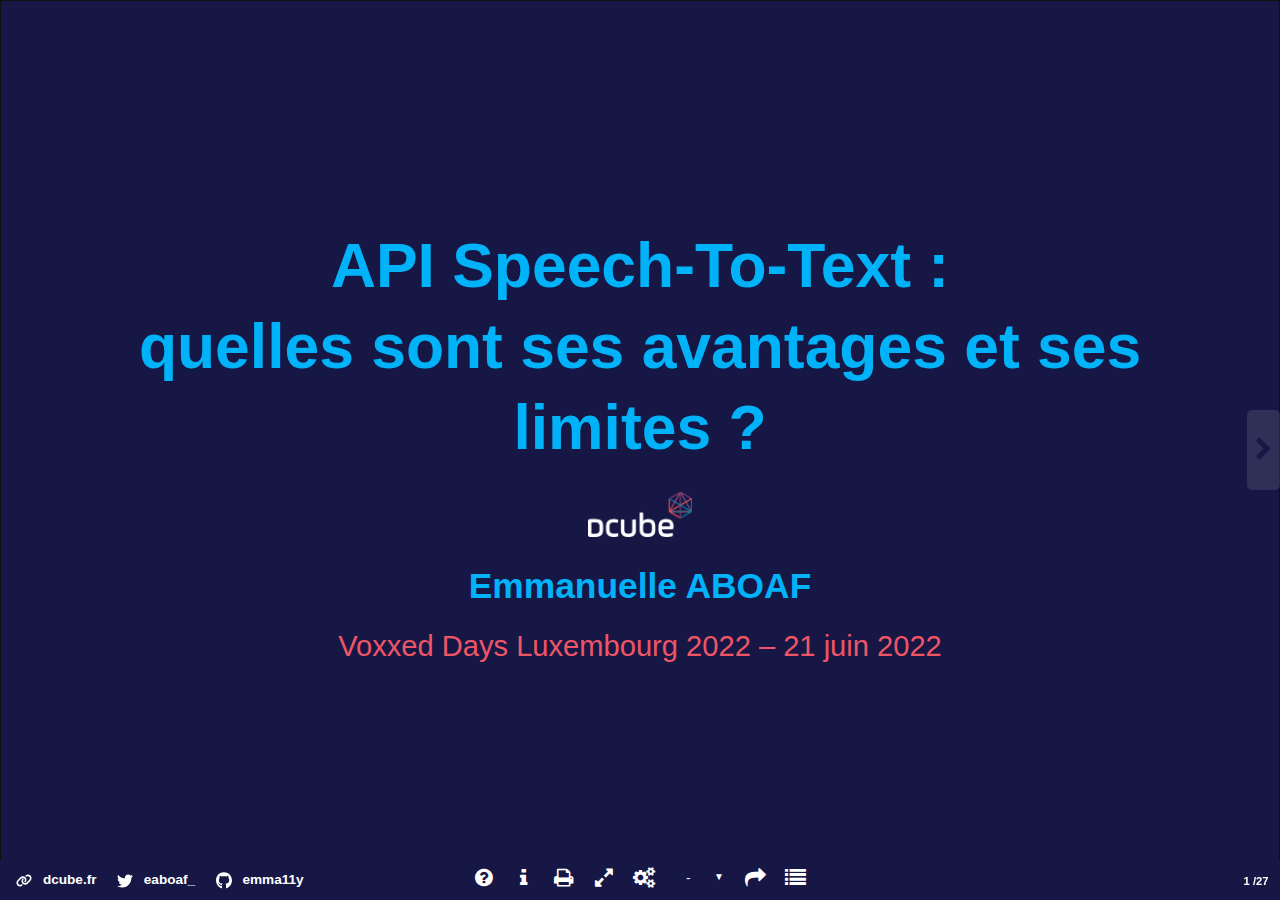
==== index.html @ 9f8c9cbc "lien des slides" ====
﻿<!DOCTYPE html>
<html lang="fr">
  <head>
    <title>
      API Speech-To-Text : quelles sont ses avantages et ses limites ?
    </title>
    <meta charset="utf-8" />
    <meta name="robots" content="index, nofollow" />
    <meta name="viewport" content="width=device-width, initial-scale=1.0" />
    <!--[if (IEMobile)]><meta http-equiv="cleartype" content="on" /><![endif]-->
    <meta name="pinterest" content="nopin" />
    <meta name="description" content="" />

    <!-- JavaScript -->
    <script src="js/Hammer.js"></script>
    <script src="js/AccessReader.js"></script>
    <script src="lang/lang_fr.js"></script>
    <script src="js/screenfull.js"></script>
    <script src="highlight/highlight.pack.js"></script>
    <script>
      hljs.initHighlightingOnLoad();
    </script>

    <!-- CSS AccessSlide par défaut -->
    <link
      rel="stylesheet"
      href="css/style.min.css"
      type="text/css"
      media="screen"
    />

    <!-- CSS du thème -->
    <link
      rel="stylesheet"
      id="currentCSS"
      href="css/theme-dcube.min.css"
      type="text/css"
      media="all"
    />

    <!-- CSS du script Highlight -->
    <link
      rel="stylesheet"
      href="highlight/styles/tomorrow-night-eighties.css"
      type="text/css"
      media="all"
    />

    <!-- CSS print -->
    <link
      rel="stylesheet"
      href="css/print.min.css"
      type="text/css"
      media="print"
    />

    <!-- Favicons -->
    <link rel="icon" type="image/png" sizes="32x32" href="favicon-32x32.png" />
    <link rel="icon" type="image/png" sizes="16x16" href="favicon-16x16.png" />

    <!-- Opengraph / Twitter cards -->
    <meta
      property="og:title"
      content="API Speech-To-Text : quelles sont ses avantages et ses limites ? – Support de présentation - DCube"
    />
    <meta property="og:locale" content="fr_FR" />
    <meta property="og:type" content="website" />
    <meta
      property="og:description"
      content="On utilise de plus en temps d'outils automatiques pour dicter ses notes, écrire ses messages, transcrire des podcasts, sous-titrer des vidéos ou afficher en temps-réel les sous-titres pendant les réunions et conférences. Pourquoi la transcription automatique, venant des APIs Speech-To-Text, est efficace pour certaines personnes ou situations ? Pourquoi elle ne l'est pas pour d'autres ? Pourquoi nous ne sommes pas égaux face au Speech-To-Text ?"
    />
    <meta
      property="og:url"
      content="https://emma11y.github.io/speech-to-text-conference"
    />
    <meta property="og:site_name" content="dcube" />
    <meta property="article:tag" content="accessibilité" />
    <meta property="article:tag" content="a11y" />
    <meta property="article:tag" content="speech-to-text" />
    <meta property="article:tag" content="ia" />
    <meta property="article:tag" content="intelligence artificielle" />
    <meta property="article:tag" content="speech recognition" />
    <meta
      property="og:image"
      content="https://emma11y.github.io/speech-to-text-conference/cover.png"
    />
    <meta
      property="og:image:secure_url"
      content="https://emma11y.github.io/speech-to-text-conference/cover.png"
    />
    <meta property="og:image:width" content="1350" />
    <meta property="og:image:height" content="675" />
    <meta
      name="twitter:title"
      content="API Speech-To-Text : quelles sont ses avantages et ses limites ? – Support de présentation -  DCube"
    />
    <meta name="twitter:card" content="summary_large_image" />
    <meta
      name="twitter:description"
      content="On utilise de plus en temps d'outils automatiques pour dicter ses notes, écrire ses messages, transcrire des podcasts, sous-titrer des vidéos ou afficher en temps-réel les sous-titres pendant les réunions et conférences. Pourquoi la transcription automatique, venant des APIs Speech-To-Text, est efficace pour certaines personnes ou situations ? Pourquoi elle ne l'est pas pour d'autres ? Pourquoi nous ne sommes pas égaux face au Speech-To-Text ?"
    />
    <meta name="twitter:site" content="@eaboaf_" />
    <meta
      name="twitter:image"
      content="https://emma11y.github.io/speech-to-text-conference/cover.png"
    />
    <meta name="twitter:creator" content="@eaboaf_" />
  </head>
  <body>
    <div id="load">
      <img src="img_slide/load.gif" alt="Chargement en cours" />
    </div>
    <div id="screen" class="modeplan" data-effect="Eno">
      <div id="wrapper">
        <a href="#main" id="skip-link">Contenu</a>
        <div id="prev-next"></div>
        <div id="volet"></div>

        <header id="banner" role="banner" class="main-header clearfix">
          <a
            href="https://dcube.fr/"
            target="_blank"
            title="Consulter le site de dcube - nouvelle fenêtre"
            class="main-logo"
          >
            <img
              src="img_slide/dcube/logo_dcube_bleu.png"
              id="logo"
              role="img"
              alt=""
            />
          </a>
        </header>

        <nav
          role="navigation"
          aria-label="sommaire"
          id="sommaire"
          class="tool-block tool-block-summary"
          tabindex="-1"
        ></nav>
        <nav role="navigation" id="breadcrumb" class="breadcrumb"></nav>

        <main role="main" id="main" class="dcube-main dcube-edito">
          <!-- COUVERTURE CONFÉRENCE	 -->
          <section
            class="slide dcube-page-full dcube-bgcolor-c4a dcube-couv dcube-couv-start"
          >
            <div class="inside dcube-align-center center">
              <div class="dcube-block">
                <h1 class="dcube-couv_title dcube-couv_title-maxi">
                  <span class="dcube-item-block dcube-text-reinit"
                    >API Speech-To-Text :
                  </span>
                  <span class="sr"> </span>
                  <span class="dcube-item-block dcube-text-reinit"
                    >quelles sont ses avantages et ses limites ?
                  </span>
                </h1>
                <p class="logo dcube-sep">
                  <img
                    class="dcube-icon dcube-icon-couv"
                    src="img_slide/dcube/logo_dcube_blanc.png"
                    id="logo"
                    role="img"
                    alt="Logo de dcube"
                    width="58"
                    height="43"
                  />
                </p>
                <p class="dcube-couv_subtitle">Emmanuelle ABOAF</p>
                <p class="dcube-couv_details dcube-color-c5">
                  Voxxed Days Luxembourg 2022 – 21 juin 2022
                </p>
              </div>
            </div>
          </section>

          <section class="slide dcube-page-full dcube-bgcolor-c2">
            <div class="inside dcube-align-center center">
              <div class="dcube-block">
                <div class="grid">
                  <h2 class="titre dcube-subtitle dcube-subtitle-dry">
                    Ma présentation version speech-to-text
                  </h2>
                </div>

                <p class="dcube-quote">
                  bonjour je m'appelle emmanuel et je suis développeuse chez des
                  hub des robes et un et binet de haïti spécialisée dans le
                  développement le lahoud n'y a l'abbaye et la data mes sacs
                  préférés sont ces sharp dunet et anular le bail gens entrent
                  régulièrement et t'as un problème de time à haute je
                  m'intéresse également aux aspects de l'intelligence
                  artificielle notamment le speech tout texte thème on va
                  aborder aujourd'hui étant sourde je lutte jour pour la
                  cessibilité dans mon monde idéal tout doit être accessible
                  aussi bien dans la vraie vie et dans le web
                </p>
                <div class="toggle-gp-article toggle-gp dcube-toggle-box">
                  <button
                    class="dcube-btn dcube-btn-toggle"
                    aria-expanded="false"
                    aria-controls="transcription-1"
                  >
                    Ce qui doit être normalement transcrit
                  </button>
                  <div
                    id="transcription-1"
                    class="content-to-toggle is-hidden dcube-text-small center"
                  >
                    <p>
                      Bonjour, je m'appelle Emmanuelle et je suis développeuse
                      chez Dcube. Dcube est un cabinet de conseil IT spécialisé
                      dans le développement, le cloud, l'IA, la BI et la data.
                      Mes stacks préférés sont C# .NET et Angular. Le bug que je
                      rencontre régulièrement est un problème de timeout. Je
                      m'intéresse également aux aspects de l'intelligence
                      artificielle notamment le Speech-To-Text, thème qu'on va
                      aborder aujourd'hui. Etant sourde, je lutte chaque jour
                      pour l'accessiblité. Dans mon monde idéal, tout doit
                      accessible aussi bien dans la vraie vie que dans le Web.
                    </p>
                  </div>
                </div>
              </div>
            </div>
          </section>

          <section class="slide dcube-page-full dcube-bgcolor-c4a">
            <div class="inside dcube-align-center center">
              <div class="dcube-block">
                <h2 class="dcube-title-chapter dcube-title-chapter-comfy">
                  <span class="dcube-text-reinit dcube-item-block"
                    >Mon expérience</span
                  >
                  <span class="sr"> </span>
                </h2>
              </div>
            </div>
          </section>

          <section class="slide dcube-page-full dcube-bgcolor-c4a">
            <div class="inside dcube-align-center center">
              <div class="dcube-block">
                <h2 class="dcube-title-chapter dcube-title-chapter-comfy">
                  <span class="dcube-text-reinit dcube-item-block"
                    >Un peu de technique</span
                  >
                  <span class="sr"> </span>
                </h2>
              </div>
            </div>
          </section>

          <section class="slide dcube-page-full dcube-bgcolor-c4a">
            <div class="inside dcube-align-center center">
              <div class="dcube-block">
                <h2 class="dcube-title-chapter dcube-title-chapter-comfy">
                  <span class="dcube-text-reinit dcube-item-block">Démos</span>
                  <span class="sr"> </span>
                </h2>
              </div>
            </div>
          </section>

          <section class="slide dcube-page-full dcube-bg-color-c2">
            <div class="inside">
              <div class="dcube-block dcube-demo">
                <h3
                  class="titre dcube-subtitle dcube-subtitle-dry dcube-margin-b0"
                >
                  Démo 1 : Samuel
                </h3>

                <div class="dcube-video">
                  <video controls>
                    <source src="videos/Samuel - RGAA.mp4" type="video/mp4" />

                    Sorry, your browser doesn't support embedded videos.
                  </video>
                </div>
                <div
                  class="toggle-gp-article toggle-gp dcube-toggle-box center dcube-margin-b3"
                >
                  <button
                    class="dcube-btn dcube-btn-toggle"
                    aria-expanded="false"
                    aria-controls="transcription-video-1"
                  >
                    Transcription de la vidéo de Samuel
                  </button>
                  <div
                    id="transcription-video-1"
                    class="content-to-toggle is-hidden dcube-text-small"
                  >
                    <div
                      class="dcube-block dcube-transcription center dcube-margin-b1"
                    >
                      <h4 class="center">Texte à vocaliser</h4>
                      <p>
                        Les services publics numériques et certains services
                        privés ont l'obligation d'être accessibles de façon
                        équivalente à tout citoyen, qu'il soit ou non en
                        situation de handicap (visuel, auditif, moteur, trouble
                        dys...). Un service numérique accessible est plus facile
                        à utiliser pour les personnes handicapées et de
                        meilleure qualité pour tous. Pour faciliter la mise en
                        œuvre de l'accessibilité numérique, la DINUM édite
                        depuis 2009 le référentiel général d'amélioration de
                        l'accessibilité – RGAA, créé pour mettre en œuvre
                        l'article 47 de la loi handicap de 2005 et son décret
                        d'application actualisé en 2019. Il fait régulièrement
                        l'objet de nouvelles versions et mises à jour pour
                        s'adapter aux évolutions du Web mais aussi aux
                        changements de normes et réglementations.
                      </p>
                    </div>
                    <div class="dcube-transcription-cols">
                      <div class="dcube-transcription-col">
                        <h4>Deepgram</h4>
                        <p>
                          Les services publics
                          <span class="error">numérique</span> et certains
                          services privées ont l'obligation d'être
                          <span class="error">accessible</span> de façon
                          équivalente à tout citoyen
                          <span class="error">qu'elle</span> soit ou non en
                          situation de handicap visuel auditif moteur
                          <span class="error">troubles</span
                          ><span class="error"> 10</span> etc un service
                          numérique accessible
                          <span class="error-blank"></span> plus facile à
                          utiliser pour les personnes handicapées et de
                          <span class="error-blank"></span> qualité pour tous
                          faciliter la mise en oeuvre de l'accessibilité
                          numérique <span class="error">la et dite</span> depuis
                          2009 le référentiel général d'amélioration de
                          l'accessibilité <span class="error">rg créée </span>
                          pour mettre en oeuvre l'article 47 dans la loi
                          handicap 2005 et son décret d'application
                          <span class="error">actu</span> en 2019
                          <span class="error-blank"></span> fait régulièrement
                          l'objet de nouvelles versions et mises à jour pour
                          s'adapter aux évolutions du web
                          <span class="error">et</span> aussi
                          <span class="error">au</span> changements de normes et
                          réglementations
                        </p>
                        <p>77,78 % de réussite</p>
                      </div>
                      <div class="dcube-transcription-col">
                        <h4>Google</h4>
                        <p>
                          Les services publics
                          <span class="error">numérique</span> et certains
                          services privés ont l'obligation d'être
                          <span class="error">accessible</span> de façon
                          équivalente à tout citoyen
                          <span class="error">qu'ils soient</span> ou non en
                          situation de handicap visuel auditif moteur trouble
                          <span class="error-blank"></span> et cetera un service
                          numérique accessible
                          <span class="error">et</span> plus facile à utiliser
                          pour les personnes handicapées et de meilleure qualité
                          pour tous pour faciliter la mise en œuvre de
                          l'accessibilité numérique
                          <span class="error">l'a dit num</span> et depuis 2009
                          le référentiel général d'amélioration de
                          l'accessibilité <span class="error">RG2 a</span> créé
                          pour mettre en œuvre l'article 47 de la loi Handicap
                          2005 et son décret d'application<span class="error"
                            >actualisant demain</span
                          ><span class="error-blank"></span>
                          il fait régulièrement l'objet de
                          <span class="error">nouvelle version</span> est mise à
                          jour pour s'adapter aux évolutions du web mais aussi
                          aux changements de normes et réglementations
                        </p>
                        <p>85,47 % de réussite</p>
                      </div>
                      <div class="dcube-transcription-col">
                        <h4>Microsoft</h4>
                        <p>
                          les services publics numériques et certains services
                          privés ont l'obligation d'être accessible de façon
                          équivalente à tout citoyen qu'il soit ou non en
                          situation de handicap visuel auditif moteur trouble
                          <span class="error">10</span> et cetera un service
                          numérique accessible
                          <span class="error">et</span> plus facile à utiliser
                          pour les personnes handicapées et de meilleure qualité
                          pour tous pour faciliter la mise en œuvre de
                          l'accessibilité numérique la dinum édite depuis 2009
                          le référentiel général d'amélioration de
                          l'accessibilité <span class="error">RG 2A</span> crée
                          pour mettre en œuvre l'article 47 de la loi handicap
                          de 2005 et son décret d'application actualité en 2019
                          il fait réulièrement l'objet de nouvelles versions et
                          mises à jour pour s'adapter aux évolutions du web mais
                          aussi aux changements de normes et réglementations
                        </p>
                        <p>94,87% de réussite</p>
                      </div>
                      <div class="dcube-transcription-col">
                        <h4>Mozilla</h4>
                        <p>
                          les services publics
                          <span class="error">numérique</span
                          ><span class="error-blank"></span> certains services
                          privés ont l'obligation d'être accessible de façon
                          équivalente à tout citoyen
                          <span class="error">qu'ils soient</span> ou non en
                          situation de handicap visuel auditif moteur
                          <span class="error">trouble.dys cetera</span> un
                          service numérique accessible est plus facile à
                          utiliser pour les personnes handicapées et de
                          meilleure qualité pour tous pour faciliter la mise en
                          œuvre de l'accessibilité numérique
                          <span class="error">l'a dit num</span>
                          <span class="error">et dit</span> depuis 2009 le
                          référentiel général d'amélioration de l'accessibilité
                          <span class="error">RG2 a</span> créé pour mettre en
                          œuvre l'article 47 de la loi Handicap 2005 et son
                          décret d'application
                          <span class="error">actualiser</span> en 2019 il fait
                          régulièrement l'objet de
                          <span class="error">nouvelle version est mise</span> à
                          jour pour s'adapter aux évolutions du web mais aussi
                          aux changements de normes et réglementations.
                        </p>
                        <p>86,32% de réussite</p>
                      </div>
                    </div>
                  </div>
                </div>
              </div>
            </div>
          </section>

          <section class="slide dcube-page-full dcube-bg-color-c2">
            <div class="inside">
              <div class="dcube-block dcube-demo">
                <h3
                  class="titre dcube-subtitle dcube-subtitle-dry dcube-margin-b0"
                >
                  Démo 2 : Anne-Laure
                </h3>
                <div class="dcube-video">
                  <video controls>
                    <source src="videos/Anne-Laure-RGAA.mov" type="video/mp4" />

                    Sorry, your browser doesn't support embedded videos.
                  </video>
                </div>
                <div
                  class="toggle-gp-article toggle-gp dcube-toggle-box center dcube-margin-b3"
                >
                  <button
                    class="dcube-btn dcube-btn-toggle"
                    aria-expanded="false"
                    aria-controls="transcription-video-2"
                  >
                    Transcription de la vidéo d'Anne-Laure
                  </button>
                  <div
                    id="transcription-video-2"
                    class="content-to-toggle is-hidden dcube-text-small center"
                  >
                    <div
                      class="dcube-block dcube-transcription center dcube-margin-b1"
                    >
                      <h4 class="center">Texte à vocaliser</h4>
                      <p>
                        Les services publics numériques et certains services
                        privés ont l'obligation d'être accessibles de façon
                        équivalente à tout citoyen, qu'il soit ou non en
                        situation de handicap (visuel, auditif, moteur, trouble
                        dys...). Un service numérique accessible est plus facile
                        à utiliser pour les personnes handicapées et de
                        meilleure qualité pour tous. Pour faciliter la mise en
                        œuvre de l'accessibilité numérique, la DINUM édite
                        depuis 2009 le référentiel général d'amélioration de
                        l'accessibilité – RGAA, créé pour mettre en œuvre
                        l'article 47 de la loi handicap de 2005 et son décret
                        d'application actualisé en 2019. Il fait régulièrement
                        l'objet de nouvelles versions et mises à jour pour
                        s'adapter aux évolutions du Web mais aussi aux
                        changements de normes et réglementations.
                      </p>
                    </div>
                    <div class="dcube-transcription-cols">
                      <div class="dcube-transcription-col">
                        <h4>Deepgram</h4>
                        <p>
                          les services publics numériques et certains services
                          privés ont l'obligation d'être accessible de façon
                          équivalente à tout citoyen qu'il soit ou non en
                          situation du handicap
                          <span class="error">et</span> visuel auditif moteur
                          <span class="error">troubles 10</span> etc
                          <span class="error">et</span> un service numérique
                          accessible est plus facile à utiliser pour les
                          personnes <span class="error">handicapée</span> et de
                          meilleure qualité pour tous
                          <span class="error-blank"></span>faciliter la mise en
                          oeuvre de l'accessiblité numérique
                          <span class="error">la est dite</span> depuis 2009 le
                          référentiel général d'amélioration de l'accessibilité
                          <span class="error">rg</span> créé pour mettre en
                          oeuvre l'article de la loi handicap de 2005 et son
                          décret d'application
                          <span class="error">actu</span> en 2019 il fait
                          régulièrement l'objet de nouvelles versions et mises à
                          jour pour s'adapter aux évolutions du web aussi
                          <span class="error">au changement</span> de normes et
                          réglementations
                        </p>
                        <p>85,47 % de réussite</p>
                      </div>
                      <div class="dcube-transcription-col">
                        <h4>Google</h4>
                        <p>
                          les services publics
                          <span class="error">numérique</span> et certains
                          services privés ont l'obligation d'etre accessible de
                          façon équivalente à tout citoyen qu'<span
                            class="error"
                            >ils soient</span
                          >
                          ou non en situation de handicap visuel auditif moteur
                          trouble <span class="error-blank"></span> et cetera un
                          service numérique accessible
                          <span class="error">et</span>
                          plus facile à utiliser pour les personnes handicapées
                          et de meilleure qualité pour tous pour faciliter la
                          mise en oeuvre de l'accessibilité numérique
                          <span class="error">l'a dit num et</span> depuis 2009
                          le référentiel général d'amélioration de
                          l'accessibilité <span class="error">RG2 a</span> créé
                          pour mettre en euvre l'article 47 d la loi Handicap de
                          2005 et son décret d'application
                          <span class="error">actualiser</span>
                          en 2019 il fait régulièrement l'objet de
                          <span class="error">nouvelle version</span> est
                          <span class="error">mise</span> à jour pour s'adapter
                          aux évolutions du web et aussi
                          <span class="error">au changement</span> de normes et
                          réglementations
                        </p>
                        <p>85,47 % de réussite</p>
                      </div>
                      <div class="dcube-transcription-col">
                        <h4>Microsoft</h4>
                        <p>
                          les services publics numériques et certains services
                          privés ont l'obligation d'être accesible de façon
                          équivalente à tout citoyen qu'il soit ou non en
                          situation de handicap visuel auditif moteur trouble
                          <span class="error">10</span>
                          et cetera un service numérique accessible
                          <span class="error">et</span> plus facile à utiliser
                          pour les personnes handicapées et de meilleure qualité
                          pour tous pour faciliter la mise en euvre de
                          l'accessibilité numérique
                          <span class="error">la dénommée dite</span> depuis
                          2009 le référentiel général d'amélioration de
                          l'accessibilité
                          <span class="error">RG 2A créée</span> pour mettre en
                          oeuvre l'article 47 de la loi Handicap de 2005 et son
                          décret d'application actualisé en 2019 il fait
                          régulièrement l'objet de nouvelles versions et mises à
                          jour pour s'adapter aux évolutions du web mais aussi
                          <span class="error">au changement</span> de normes et
                          réglémentations
                        </p>
                        <p>91,45% de réussite</p>
                      </div>
                      <div class="dcube-transcription-col">
                        <h4>Mozilla</h4>
                        <p>
                          les services publics numérique et certains services
                          privés ont l'obligation d'être accessible de façon
                          équivalente à tout citoyen qu'<span class="error"
                            >ils soient</span
                          >
                          ou non en situation handicap visuel auditif moteur
                          <span class="error">trouble.dys</span> et cetera un
                          service numérique accessible est plus facile à
                          utiliser pour les personnes handicapées et de
                          meilleure qualité pour tous pour faciliter la mise en
                          oeuvre de l'accessibilité numérique
                          <span class="error">l'a dit num et dit</span> depuis
                          2009 le référentiel général d'amélioration de
                          l'accessibilité <span class="error">RG 2 a</span> créé
                          pour mettre en oeuvre l'article 47 de la loi Handicap
                          de 2005 et son décret d'application
                          <span class="error">actualiser</span> en 2019 il fait
                          régulièrement l'objet de
                          <span class="error">nouvelle version est mise</span> à
                          jour pour s'adapter aux évolutions du web mais aussi
                          aux changements de normes et réglémentations
                        </p>
                        <p>87,17 % de réussite</p>
                      </div>
                    </div>
                  </div>
                </div>
              </div>
            </div>
          </section>

          <section class="slide dcube-page-full dcube-bg-color-c2">
            <div class="inside">
              <div class="dcube-block dcube-demo">
                <h3
                  class="titre dcube-subtitle dcube-subtitle-dry dcube-margin-b0"
                >
                  Démo 3 : Emmanuelle
                </h3>
                <div class="dcube-video">
                  <video controls>
                    <source src="videos/Emmanuelle.mp4" type="video/mp4" />

                    Sorry, your browser doesn't support embedded videos.
                  </video>
                </div>
                <div
                  class="toggle-gp-article toggle-gp dcube-toggle-box center dcube-margin-b3"
                >
                  <button
                    class="dcube-btn dcube-btn-toggle"
                    aria-expanded="false"
                    aria-controls="transcription-video-3"
                  >
                    Transcription de la vidéo d'Emmanuelle
                  </button>
                  <div
                    id="transcription-video-3"
                    class="content-to-toggle is-hidden dcube-text-small center"
                  >
                    <div
                      class="dcube-block dcube-transcription center dcube-margin-b1"
                    >
                      <h4 class="center">Texte à vocaliser</h4>
                      <p>
                        Les services publics numériques et certains services
                        privés ont l'obligation d'être accessibles de façon
                        équivalente à tout citoyen, qu'il soit ou non en
                        situation de handicap (visuel, auditif, moteur, trouble
                        dys...). Un service numérique accessible est plus facile
                        à utiliser pour les personnes handicapées et de
                        meilleure qualité pour tous. Pour faciliter la mise en
                        œuvre de l'accessibilité numérique, la DINUM édite
                        depuis 2009 le référentiel général d'amélioration de
                        l'accessibilité – RGAA, créé pour mettre en œuvre
                        l'article 47 de la loi handicap de 2005 et son décret
                        d'application actualisé en 2019. Il fait régulièrement
                        l'objet de nouvelles versions et mises à jour pour
                        s'adapter aux évolutions du Web mais aussi aux
                        changements de normes et réglementations.
                      </p>
                    </div>
                    <div class="dcube-transcription-cols">
                      <div class="dcube-transcription-col">
                        <h4>Deepgram</h4>
                        <p>
                          les services <span class="error">plus</span>
                          <span class="error-blank"></span>
                          <span class="error-blank"></span>
                          <span class="error">certain service privé une</span>
                          l'obligation d'être
                          <span class="error">accessible</span> de façon
                          équivalente à tout citoyen
                          <span class="error-blank"></span>
                          <span class="error">ils soient où</span> non en
                          situation de handicap visuel auditif moteur
                          <span class="error-blank"></span> un service numérique
                          accessible <span class="error">et</span>
                          <span class="error">pu</span> facile à utiliser pour
                          les personnes
                          <span class="error">en</span> handicapées
                          <span class="error-blank"></span> de meilleure qualité
                          pour tous pour faciliter la mise en euvre de
                          l'accessibilité <span class="error-blank"></span>
                          <span class="error">inédite</span> depuis 2009
                          <span class="error">ne</span>
                          référentiel général d'amélioration de l'accessibilité
                          <span class="error">perché 2</span> pour mettre en
                          oeuvre en <span class="error-blank"></span>
                          <span class="error-blank"></span> de la loi
                          <span class="error">on et</span> de 2005
                          <span class="error-blank"></span>
                          <span class="error">sont des prêts</span>
                          <span class="error-blank"></span>
                          <span class="error-blank"></span> en 2019 il
                          <span class="error-blank"></span> régulièrement
                          l'objet de nouvelles
                          <span class="error">version</span> et
                          <span class="error">mise</span> à jour
                          <span class="error">pousse la</span> aux évolutions du
                          web mais aussi
                          <span class="error">au</span> changements de normes et
                          <span class="error">expérimentation</span>
                        </p>
                        <p>67,52 % de résultat</p>
                      </div>
                      <div class="dcube-transcription-col">
                        <h4>Google</h4>
                        <p>
                          <span class="error">mes</span> services numériques et
                          certains services privés
                          <span class="error-blank"></span>
                          <span class="error">une</span> obligation d'être
                          <span class="error">incessible</span> de façon
                          <span class="error">et ils sont</span> à
                          <span class="error">tous les citoyens</span>
                          <span class="error-blank"></span>
                          <span class="error">soient</span> ou non en situation
                          de handicap visuel auditif
                          <span class="error">hauteur trompé dit</span> un
                          service numérique
                          <span class="error">incessible</span>
                          <span class="error">et</span> plus facile à utiliser
                          pour les personnes <span class="error">en est</span>
                          <span class="error-blank"></span> de meilleure qualité
                          pour tous pour faciliter la mise en oeuvre de la
                          <span class="error">nuit</span> depuis 2009 le
                          référentiel général
                          <span class="error"
                            >ration de la sociabilité chercher 2 ans</span
                          >
                          pour mettre en oeuvre l'article
                          <span class="error">41</span> de la loi 2005 et son
                          décret d'application
                          <span class="error">actualiser</span> en 2019 il fait
                          <span class="error">hier m'enlève j'ai</span> des
                          nouvelles versions et
                          <span class="error">mise</span> à jour pour s'adapter
                          aux évolutions du web mais aussi aux changements de
                          normes et réglementations
                        </p>
                        <p>74,35 % de résultat</p>
                      </div>
                      <div class="dcube-transcription-col">
                        <h4>Microsoft</h4>
                        <p>
                          les services publics numériques et certains services
                          privés ont l'obligation d'être accessible de façon
                          <span class="error">unie valente</span> à tout citoyen
                          <span class="error-blank"></span>il soit ou non en
                          situation de handicap visuel audtif moteur
                          <span class="error">trompé 10</span> un service
                          numérique
                          <span class="error">incessible et</span> plus facile à
                          utiliser pour les personnes handicapées et
                          <span class="error-blank"></span>
                          <span class="error">limière</span>
                          <span class="error-blank"></span> pour tous pour
                          faciliter la mise en oeuvre de la
                          <span class="error">cessibilité</span> numérique
                          <span class="error-blank"></span
                          ><span class="error">qui</span>
                          <span class="error-blank"></span> 2009 le référentiel
                          général d'amélioration de l'accessibilité
                          <span class="error">RG 2A</span>
                          <span class="error">créée</span> pour mettre en oeuvre
                          l'article <span class="error">enceinte</span> de la
                          loi handicap <span class="error-blank"></span> 2005
                          <span class="error-blank"></span>
                          <span class="error"
                            >ils sont des applications actualisées</span
                          >
                          en 2009 il fait l'objet
                          <span class="error-blank"></span> de nouvelles
                          versions et mises à jour pour s'adapter aux évolutions
                          du web mais aussi
                          <span class="error"
                            >au changement de norme et réglementation</span
                          >
                        </p>
                        <p>77,78 % de résultat</p>
                      </div>
                      <div class="dcube-transcription-col">
                        <h4>Mozilla</h4>
                        <p>
                          <span class="error">mes</span> services numériques et
                          certains services privés
                          <span class="error-blank"></span>
                          <span class="error">une</span> obligation d'être
                          <span class="error">incessible</span> de façon
                          <span class="error"
                            >et ils sont à tous citoyens ils sont</span
                          >
                          ou non en situation de handicap visuel auditif
                          <span class="error">hauteur trompé 10</span> un
                          service numérique accessible est plus facile à
                          utiliser pour les personnes handicapées et
                          <span class="error">demi-heure a été</span> pour tous
                          pour faciliter la mise en oeuvre de l'accessibilité
                          <span class="error-blank"></span>
                          <span class="error-blank"></span
                          ><span class="error">et</span> depuis 2009 le
                          référentiel général
                          <span class="error">Damien ration</span> de
                          l'accessibilité
                          <span class="error">chercher 2 ans</span> pour mettre
                          en oeuvre l'article 47 de la loi
                          <span class="error-blank"></span> de 2005 et son
                          décret d'application
                          <span class="error">actualiser</span> en 2019 il fait
                          <class class="error">hier j'ai des</class> nouvelles
                          versions et <span class="error">mise</span> à jour
                          pour s'adapter aux évolutions du web mais aussi aux
                          changements de normes et réglementations
                        </p>
                        <p>75,36 % de résultat</p>
                      </div>
                    </div>
                  </div>
                </div>
              </div>
            </div>
          </section>

          <section class="slide dcube-page-full dcube-bgcolor-c4a">
            <div class="inside dcube-align-center center">
              <div class="dcube-block">
                <h2 class="dcube-title-chapter dcube-title-chapter-comfy">
                  <span class="dcube-text-reinit dcube-item-block">Biais</span>
                  <span class="sr"> </span>
                </h2>
              </div>
            </div>
          </section>

          <section class="slide dcube-page-full dcube-bgcolor-c0">
            <div class="dcube-page-half-vertical">
              <div
                class="dcube-page-half-vertical_col dcube-bgcolor-c2 dcube-align-center"
              >
                <div class="dcube-block">
                  <h3
                    class="dcube-subtitle"
                    style="
                      position: absolute;
                      top: 10%;
                      left: 0;
                      width: 100%;
                      text-align: center;
                    "
                  >
                    Problème de biais
                  </h3>
                  <p
                    class="dcube-quote dcube-margin-t15"
                    lang="en"
                    style="margin: 50px"
                  >
                    YouTube’s auto captions consistently performed better on
                    male voices than female voice.
                  </p>
                  <p
                    class="dcube-quote dcube-margin-t15"
                    lang="en"
                    style="margin: 50px"
                  >
                    <a
                      target="_blank"
                      title="Racial disparities in automated speech recognition (EN) - nouvelle fenêtre"
                      href="https://www.pnas.org/doi/10.1073/pnas.1915768117"
                      >More recent research has found the same effect</a
                    >: ASR systems make more errors for Black speakers than
                    white speakers
                  </p>
                  <p class="dcube-text-tiny dcube-border-t1 dcube-border-c4">
                    Source :
                    <a
                      href="https://makingnoiseandhearingthings.com/2016/07/12/googles-speech-recognition-has-a-gender-bias/"
                      target="new"
                      title="Google's speech recognition has a gender biais
                        (EN) - Nouvelle fenêtre"
                    >
                      <span lang="en"
                        >Google's speech recognition has a gender biais
                        (EN)</span
                      >, article écrit en 2016 puis édité en 2020</a
                    >
                  </p>
                </div>
              </div>
              <div class="dcube-page-half-vertical_col dcube-align-center">
                <div class="dcube-block">
                  <p class="dcube-quote" lang="en" style="margin: 50px">
                    Why does this bias exist ? (...) The underlying reason may
                    be that databases have lots of white male data, and less
                    data on female and minority voices. For example, TED Talks
                    are frequently analyzed by speech scientists, and 70% of TED
                    speakers are male.
                  </p>

                  <p class="dcube-text-tiny dcube-border-t1 dcube-border-c4">
                    Source :
                    <a
                      href="https://hbr.org/2019/05/voice-recognition-still-has-significant-race-and-gender-biases"
                      title="Voice recognition still significant race and gender
                        biases (EN) - Nouvelle fenêtre"
                      target="new"
                    >
                      <span lang="en"
                        >Voice recognition still significant race and gender
                        biases</span
                      >
                      (EN), article écrit en 2019</a
                    >
                  </p>
                </div>
              </div>
            </div>
          </section>

          <section
            class="slide dcube-page-full dcube-bgcolor-c2 dcube-page-border dcube-border-c0"
          >
            <div class="inside dcube-align-center">
              <div class="dcube-block dcube-block-super center">
                <h4>
                  <a
                    href="https://commonvoice.mozilla.org/"
                    title="Common Voice - nouvelle fenêtre"
                    target="_blank"
                    ><span lang="en">Common Voice</span></a
                  >
                </h4>

                <table>
                  <caption>
                    <a
                      href="https://commonvoice.mozilla.org/fr/datasets"
                      target="_new"
                      title="Datasets des voix pour la langue française"
                      >Datasets des voix pour la langue française</a
                    >
                  </caption>

                  <tr>
                    <th scope="col">Version</th>
                    <th scope="col">Date</th>
                    <th scope="col">Nombre de voix</th>
                    <th scope="col">Répartition de voix masculines *</th>
                    <th scope="col">Répartition de voix féminines *</th>
                  </tr>
                  <tr>
                    <td>1.0</td>
                    <td>25/02/2019</td>
                    <td>1 697</td>
                    <td>72%</td>
                    <td>7%</td>
                  </tr>
                  <tr>
                    <td>2.0</td>
                    <td>11/06/2019</td>
                    <td>2 985</td>
                    <td>70%</td>
                    <td>9%</td>
                  </tr>

                  <tr>
                    <td>3.0</td>
                    <td>24/06/2019</td>
                    <td>3 005</td>
                    <td>70%</td>
                    <td>9%</td>
                  </tr>
                  <tr>
                    <td>4.0</td>
                    <td>10/12/2019</td>
                    <td>8 164</td>
                    <td>65%</td>
                    <td>12%</td>
                  </tr>
                  <tr>
                    <td>5.1</td>
                    <td>22/06/2020</td>
                    <td>11 960</td>
                    <td>65%</td>
                    <td>11%</td>
                  </tr>
                  <tr>
                    <td>6.1</td>
                    <td>11/12/2020</td>
                    <td>12 953</td>
                    <td>65%</td>
                    <td>10%</td>
                  </tr>
                  <tr>
                    <td>7.0</td>
                    <td>21/07/2021</td>
                    <td>15 391</td>
                    <td>63%</td>
                    <td>11%</td>
                  </tr>
                  <tr>
                    <td>8.0</td>
                    <td>19/01/2022</td>
                    <td>16 082</td>
                    <td>62%</td>
                    <td>11%</td>
                  </tr>
                  <tr>
                    <td>9.0</td>
                    <td>27/04/2022</td>
                    <td>16 291</td>
                    <td>62%</td>
                    <td>10%</td>
                  </tr>
                </table>
                <p class="dcube-text-micro dcube-text-right">
                  * Le reste des voix proviennent des voix anonymes
                </p>
              </div>
            </div>
          </section>

          <section class="slide dcube-page-full dcube-bgcolor-c0">
            <div class="inside dcube-align-center">
              <div class="dcube-block">
                <p class="center" style="font-size: 3em">Chaque voix compte.</p>
                <p class="center">Y compris :</p>
                <ul>
                  <li>celles des femmes</li>
                  <li>celles des personnes issues de la minorité</li>
                  <li>celles des personnes ayant des accents</li>
                  <li>
                    celles des personnes ayant des voix atypiques ou déformées
                  </li>
                  <li>celles des personnes ayant des troubles du langage</li>
                </ul>
              </div>
            </div>
          </section>

          <section class="slide dcube-page-full dcube-bgcolor-c4a">
            <div class="inside dcube-align-center center">
              <div class="dcube-block">
                <h2 class="dcube-title-chapter dcube-title-chapter-comfy">
                  <span class="dcube-text-reinit dcube-item-block"
                    >La langue française</span
                  >
                  <span class="sr"> </span>
                </h2>
              </div>
            </div>
          </section>

          <section class="slide dcube-page-full dcube-bg-color-c2">
            <div class="inside">
              <div class="dcube-block dcube-demo">
                <h3
                  class="titre dcube-subtitle dcube-subtitle-dry dcube-margin-b0"
                >
                  Nouvelle démo de Samuel
                </h3>
                <div class="dcube-video">
                  <video autoplay="0" controls>
                    <source
                      src="videos/Samuel - Langage non ordinaire.mp4"
                      type="video/mp4"
                    />

                    Sorry, your browser doesn't support embedded videos.
                  </video>
                </div>
                <div
                  class="toggle-gp-article toggle-gp dcube-toggle-box center dcube-margin-b3"
                >
                  <button
                    class="dcube-btn dcube-btn-toggle"
                    aria-expanded="false"
                    aria-controls="transcription-video-4"
                  >
                    Transcription de la nouvelle vidéo de Samuel
                  </button>
                  <div
                    id="transcription-video-4"
                    class="content-to-toggle is-hidden dcube-text-small center"
                  >
                    <div
                      class="dcube-block dcube-transcription center dcube-margin-b1"
                    >
                      <h4 class="center">Texte à vocaliser</h4>
                      <p>
                        Samuel, développeur au sein de l'entreprise Dcube,
                        rencontre souvent des problèmes de timeout sur les gros
                        traitements des demandes entrantes et il n'est pas le
                        seul. 3, 4, 5 personnes de l'équipe également dont sa
                        collègue Emmanuelle. Leur PO tèj souvent ses US et
                        réalise des tool-in-actions. Samuel a une chatte qui
                        s'appelle Qwerty. Emmanuelle déteste les homonymes
                        surtout quand elle essaie de comprendre en lisant sur
                        les lèvres : "le ver vert va vers le verre vert".
                      </p>
                    </div>
                    <div class="dcube-transcription-cols dcube-cols">
                      <div class="dcube-transcription-col">
                        <h4>Deepgram</h4>
                        <p>
                          samuel développeur au sein de l'entreprise
                          <span class="error">des cubes</span> rencontre souvent
                          des problèmes de <span class="error">time</span> sur
                          les gros traitements des demandes
                          <span class="error-blank"></span> et il n'est pas le
                          seul 3 4 5 personnes de l'équipe également
                          <span class="error">dans</span> sa collègue
                          <span class="error">emmanuel</span> leur po
                          <span class="error-blank"></span> souvent ses us
                          <span class="error-blank"></span> réalise des
                          <span class="error">to action</span>
                          <span class="error">mène à</span> une chatte qui
                          s'appelle <span class="error">q</span>
                          <span class="error">emmanuel</span> déteste les
                          <span class="error">homo</span> surtout quand elle
                          essaie de <span class="error-blank"></span> en lisant
                          sur les lèvres le <span class="error">vert</span>
                          <span class="error">vers</span>
                          <span class="error-blank"></span> vers le
                          <span class="error">vert</span> vert
                        </p>
                        <p>73,68 % de réussite</p>
                      </div>
                      <div class="dcube-transcription-col">
                        <h4>Google</h4>
                        <p>
                          Samuel développeur au sein de l'entreprise de
                          <span class="error">l'écume</span>
                          rencontre souvent des problèmes de timeout sur les
                          gros traitements des demandes
                          <span class="error">d'entente</span> et il n'est pas
                          le seul trois quatre cinq personnes de l'équipe
                          également
                          <span class="error"
                            >donc ca y est manuel leur POP j'</span
                          >
                          souvent <span class="error">CUS</span>
                          <span class="error-blank"></span
                          ><span class="error"
                            >réalisent et tu line action</span
                          >
                          <span class="error-blank"></span>
                          <span class="error">à</span> une chatte
                          <span class="error-blank"></span> s'appelle
                          <span class="error">quarti Emmanuel</span> déteste les
                          homonymes surtout quand elle essaie de comprendre en
                          lisant sur les lèvres le
                          <span class="error">vert</span> vert va vers le verre
                          vert
                        </p>
                        <p>68,42 % de réussite</p>
                      </div>
                      <div class="dcube-transcription-col">
                        <h4>Microsoft</h4>
                        <p>
                          samuel développeur au sein de l'entreprise
                          <span class="error">des cubes</span> rencontre souvent
                          des problèmes de timeout sur les gros traitements des
                          demandes entrantes et il n'est pas le seul
                          <span class="error">345</span> personnes de l'équipe
                          également dont sa collègue
                          <span class="error">emmanuel</span> leur po
                          <span class="error">tags</span> souvent
                          <span class="error">ces</span> US
                          <span class="error-blank"></span> réalise des
                          <span class="error">tounes actions</span> samuel a une
                          <span class="error">*****</span> qui s'appelle qwerty
                          <span class="error">emmanuel</span> déteste les
                          homonymes surtout quand elle essaie de comprendre en
                          lisant sur les lèvres le
                          <span class="error">verre</span> vert va vers le verre
                          vert
                        </p>
                        <p>84,21 % de réussite</p>
                      </div>
                      <div class="dcube-transcription-col">
                        <h4>Mozilla</h4>
                        <p>
                          Samuel développeur au sein de l'entreprise
                          <span class="error">des cubes</span> rencontre souvent
                          des problèmes de timeout sur les gros traitement des
                          demandes <span class="error">d'entente</span> et il
                          n'est pas le seul trois quatre cinq personnes de
                          l'équipe également <span class="error">donc</span> sa
                          collègue <span class="error">Emmanuel</span> leur
                          <span class="error">POP ais-je</span> souvent
                          <span class="error">CUS</span>
                          <span class="error-blank"></span> réalisent
                          <span class="error">et tu line actions</span>
                          <span class="error">à mener à</span> une chatte
                          <span class="error-blank"></span> s'appelle
                          <span class="error">quarti Emmanuel</span> déteste les
                          homonymes surtout quand elle essaie de comprendre en
                          lisant sur les lèvres le
                          <span class="error">verre</span> vert va vers le verre
                          vert
                        </p>
                        <p>72,37 % de réussite</p>
                      </div>
                    </div>
                  </div>
                </div>
              </div>
            </div>
          </section>

          <section class="slide dcube-page-full dcube-bgcolor-c0">
            <div class="dcube-page-half-vertical">
              <div
                class="dcube-page-half-vertical_col dcube-bgcolor-c2 dcube-align-center"
              >
                <div class="dcube-block">
                  <h3
                    class="dcube-subtitle dcube-subtitle-dry dcube-text-unlimit dcube-text-center"
                  >
                    La langue française
                  </h3>
                  <div>
                    <ul
                      class="dcube-text-great-xxl dcube-item-iblock dcubelist-reset alignleft"
                    >
                      <li>Une langue riche et complexe ;</li>
                      <li>
                        avec ses règles de grammaire, de conjugaison et
                        d'orthographe ;
                      </li>
                      <li>ses homonymes</li>
                    </ul>
                  </div>
                </div>
              </div>
              <div class="dcube-page-half-vertical_col dcube-align-center">
                <div class="dcube-block">
                  <ul
                    class="dcube-text-great-xxl dcube-item-iblock dcubelist-reset alignleft"
                  >
                    <li>des noms communs ;</li>
                    <li>des noms propres ;</li>
                    <li>des acronymes ;</li>
                    <li>le langage métier, fonctionnel et technique ;</li>
                    <li>les termes franco-anglais ;</li>
                    <li>et même le verlan.</li>
                  </ul>
                </div>
              </div>
            </div>
          </section>

          <section class="slide dcube-page-full dcube-bgcolor-c0">
            <div class="dcube-page-half-vertical">
              <div
                class="dcube-page-half-vertical_col dcube-align-center dcube-bgcolor-c2"
              >
                <div class="dcube-block">
                  <table>
                    <caption>
                      Quelques perles des sous-titres automatiques
                    </caption>
                    <tr>
                      <th scope="col">Mot dit</th>
                      <th scope="col">Mot transcrit automatiquement</th>
                    </tr>
                    <tr>
                      <td>timeout</td>
                      <td>time à haute / time août</td>
                    </tr>
                    <tr>
                      <td>IT</td>
                      <td>Haïti</td>
                    </tr>
                    <tr>
                      <td>tool in actions</td>
                      <td>tooline actions</td>
                    </tr>
                    <tr>
                      <td>stack</td>
                      <td>sac</td>
                    </tr>
                    <tr>
                      <td>validisme</td>
                      <td>vally 10 mhz</td>
                    </tr>
                    <tr>
                      <td>demande entrante</td>
                      <td>demande en 30</td>
                    </tr>
                    <tr>
                      <td>snippets</td>
                      <td>slips</td>
                    </tr>
                    <tr>
                      <td>speaker</td>
                      <td>piqueur</td>
                    </tr>
                    <tr>
                      <td>DevRel</td>
                      <td>frêles</td>
                    </tr>
                    <tr>
                      <td>sketchstorm</td>
                      <td>tempête</td>
                    </tr>
                    <tr>
                      <td>speech-to-text</td>
                      <td>speech tout texte</td>
                    </tr>
                  </table>
                </div>
              </div>
              <div class="dcube-page-half-vertical_col dcube-align-center">
                <div class="dcube-block">
                  <blockquote class="twitter-tweet">
                    <p lang="fr" dir="ltr">
                      Je suis en train de reprendre les sous-titres automatiques
                      d'une vidéo syndicale. Je vous présente l'orthographe
                      automatique de validisme: vally 10 mhz
                    </p>
                    &mdash; @riroumourir
                    <a
                      title="Consulter le tweet de @riroumourir du 13 mars 2022 - nouvelle fenêtre"
                      target="_blank"
                      href="https://twitter.com/riroumourir/status/1502946948877271043?s=20&t=8Yxg_51M3zt3A5Rrtt47OQ"
                    >
                      13 mars 2022</a
                    >
                  </blockquote>

                  <blockquote class="twitter-tweet">
                    <p lang="fr" dir="ltr">
                      "J'étais fâché comme un pull." <br />J'utilise un logiciel
                      de transcription automatique pour transcrire plus
                      rapidement des entretiens pour ma thèse. Ca marche plutôt
                      pas mal, mais ça donne aussi lieu à qq cafouillages assez
                      drôles.
                    </p>
                    &mdash; @LanguesdeCha
                    <a
                      title="Consulter le tweet de @LanguesdeCha du 15 mars 2022 - nouvelle fenêtre"
                      target="_blank"
                      href="https://twitter.com/LanguesdeCha/status/1503779466924937221?s=20&t=lL93acGQlxXMVH4Q7lMquA"
                    >
                      15 mars 2022</a
                    >
                  </blockquote>

                  <blockquote class="twitter-tweet">
                    <p lang="fr" dir="ltr">
                      J'adore la transcription automatique Youtube. Dans son
                      podcast, @LostInBrittany dit qu'il est responsable des
                      DevRel OVH. La transcription dit qu'il est responsable des
                      frêles OVH. 🤣 Faut-il prendre ça pour une attaque perso
                      de la part de Google ?
                    </p>
                    &mdash; @bdauvissat
                    <a
                      href="https://twitter.com/bdauvissat/status/1530933108828250113?s=20&t=8Yxg_51M3zt3A5Rrtt47OQ"
                      title="Consulter le tweet de @bdauvissat du 29 mai 2022 - nouvelle fenêtre"
                      target="_blank"
                      >29 mai 2022</a
                    >
                  </blockquote>
                </div>
              </div>
            </div>
          </section>

          <section class="slide dcube-page-full dcube-bgcolor-c0">
            <div class="dcube-page-half-vertical">
              <div class="dcube-page-half-vertical_col dcube-align-center">
                <div class="dcube-block">
                  <h3>La conjugaison</h3>
                  <blockquote class="twitter-tweet">
                    <p lang="fr" dir="ltr">
                      Nombre de fois où j’ai regardé les sous-titres
                      automatiques, ce n’était pas conjugué quand c’était une
                      femme qui parlait. Exemple avec Microsoft Translator, en
                      articulant très bien, j’ai réussi à me faire comprendre et
                      comme vous pouvez le constater, ce n’est pas conjugué.
                    </p>
                    <div
                      class="toggle-gp-article toggle-gp dcube-toggle-box dcube-margin-b1"
                    >
                      <button
                        class="dcube-btn dcube-btn-toggle"
                        aria-expanded="false"
                        aria-controls="transcription-img"
                      >
                        Description de l'image attaché au tweet
                      </button>
                      <div
                        id="transcription-img"
                        class="content-to-toggle is-hidden dcube-text-small"
                      >
                        <p>
                          Capture d’écran de Microsoft Translator Il y a deux
                          phrases écrites : « Je suis arrivé » sans e et « Je
                          suis rentré à la maison » également sans e.
                        </p>
                      </div>
                    </div>
                    &mdash; Emmanuelle ABOAF (@eaboaf_)
                    <a
                      href="https://twitter.com/eaboaf_/status/1461782916980252678?s=20&t=MZLacFP1Z8LMLkotUjKWrg"
                      title="Consulter le tweet d'Emmanuelle ABOAF du 19 novembre 2021 - nouvelle fenêtre"
                      target="_blank"
                      >19 novembre 2021</a
                    >
                  </blockquote>
                  <h4 class="dcube-text-small">Nouvelle démo d'Anne-Laure</h4>
                  <div class="dcube-video dcube-margin-b3">
                    <video controls style="width: 100%">
                      <source
                        src="videos/Enregistrement Anne-Laure texte Annie.mov"
                        type="video/mp4"
                      />

                      Sorry, your browser doesn't support embedded videos.
                    </video>
                    <div class="toggle-gp-article toggle-gp dcube-toggle-box">
                      <button
                        class="dcube-btn dcube-btn-toggle"
                        aria-expanded="false"
                        aria-controls="transcription-video-5"
                      >
                        Transcription de la vidéo sur la conjugaison
                      </button>
                      <div
                        id="transcription-video-5"
                        class="content-to-toggle is-hidden dcube-text-small center"
                      >
                        <div
                          class="dcube-block dcube-transcription center dcube-margin-b1"
                        >
                          <h4 class="center">Texte à vocaliser</h4>
                          <p>
                            Annie est arrivée à la maison. Elle est arrivée à la
                            maison. Nous, les filles, sommes arrivées à la
                            maison.
                          </p>
                        </div>
                        <div class="dcube-transcription-cols dcube-cols">
                          <div class="dcube-transcription-col">
                            <h4>Deepgram</h4>
                            <p>
                              Annie est <span class="error">arrivé</span> à la
                              maison. Elle est arrivée à la maison. Nous les
                              filles sommes <span class="error">arrivés</span> à
                              la maison.
                            </p>
                          </div>
                          <div class="dcube-transcription-col">
                            <h4>Google</h4>
                            <p>
                              Annie est <span class="error">arrivé</span> à la
                              maison. Elle est arrivée à la maison. Nous les
                              filles sommes <span class="error">arrivés</span> à
                              la maison.
                            </p>
                          </div>
                          <div class="dcube-transcription-col">
                            <h4>Microsoft</h4>
                            <p>
                              Annie est <span class="error">arrivé</span> à la
                              maison. Elle est arrivée à la maison. Nous les
                              filles sommes <span class="error">arrivés</span> à
                              la maison.
                            </p>
                          </div>
                          <div class="dcube-transcription-col">
                            <h4>Mozilla</h4>
                            <p>
                              Annie est <span class="error">arrivé</span> à la
                              maison. Elle est arrivée à la maison. Nous les
                              filles sommes <span class="error">arrivés</span> à
                              la maison.
                            </p>
                          </div>
                        </div>
                      </div>
                    </div>
                  </div>
                </div>
              </div>
              <div class="dcube-page-half-vertical_col dcube-align-center">
                <div class="dcube-block" style="margin-top: 1em">
                  <h3>Les mots grossiers ou familiers</h3>
                  <blockquote class="twitter-tweet">
                    <p lang="fr" dir="ltr">
                      *****, ça a **** ! C’est quoi ce ****** ?! Alors là, je
                      suis sur le *** ! ******, c’est ***** ! Voilà ce que les
                      sous-titres automatiques peuvent afficher. Ça peut être
                      anodin pour vous mais moi, ça m’agace.
                    </p>
                    &mdash; Emmanuelle ABOAF (@eaboaf_)
                    <a
                      href="https://twitter.com/eaboaf_/status/1463047863445987329?s=20&t=Xj7alv889scgrEqvjWccgw"
                      title="Consulter le tweet d'Emmanuelle ABOAF du 23 novembre 2021 - nouvelle fenêtre"
                      target="_blank"
                      >23 novembre 2021</a
                    >
                  </blockquote>

                  <blockquote class="twitter-tweet">
                    <p lang="fr" dir="ltr">
                      Ce matin, en testant la retranscription automatique via
                      word/O365 comme base de mon article du dernier épisode
                      avec @Cindyagility 🦮 (et en vue de transcription
                      intégrale bientôt @podcaccessible !), j'ai pris un fou
                      rire en voyant le mot "*******" 🤣 Alors vous avez trouvé
                      ? 🐕
                    </p>
                    <div
                      class="toggle-gp-article toggle-gp dcube-toggle-box dcube-margin-b1"
                    >
                      <button
                        class="dcube-btn dcube-btn-toggle"
                        aria-expanded="false"
                        aria-controls="transcription-3"
                      >
                        Description de l'image attaché au tweet
                      </button>
                      <div
                        id="transcription-3"
                        class="content-to-toggle is-hidden dcube-text-small"
                      >
                        <p>
                          Avec ma première ****** qui n'était pas la plus
                          facile, elle était assez têtu quand même. Ouais, heu
                          ouais, c'était, c'était une, une gentille ******
                          adorable. Vraiment niveau.<br />
                          Au niveau, on a dire chien de compagnie.<br />
                          Elle était parfaite.<br />
                          Une ****** gentille, jamais un geste plus haut que
                          l'autre, vraiment une gentille petite ******<br />
                          Arpès, au niveau du guidage, il est très têtu. Et puis
                          au final, elle s'est avérée être un peu lente pour moi
                          parce que moi le le chien guide enfin, ça m'a redonner
                          une liberté comme comme à tout le monde d'ailleurs,
                          j'ai envie de dire mais.
                        </p>
                      </div>
                    </div>
                    &mdash; Futur Chien Guide (@FuturChienGuide)
                    <a
                      href="https://twitter.com/FuturChienGuide/status/1462410603851563011?s=20&t=snDlV_S1aAAs3zJXMSW9dQ"
                      >21 novembre 2021</a
                    >
                  </blockquote>
                </div>
              </div>
            </div>
          </section>

          <section class="slide dcube-page-full dcube-bgcolor-c0">
            <div class="dcube-page-half-vertical">
              <div class="dcube-page-half-vertical_col dcube-align-center">
                <div class="dcube-block">
                  <h3>La ponctuation</h3>

                  <blockquote class="twitter-tweet">
                    <p lang="fr" dir="ltr">
                      Il y a aussi des phrases sans fin sans point et que des
                      virgules. Avec une phrase sans fin, le sens est difficile
                      à comprendre. Par ex avec cet épisode du podcast « La
                      Table Ovale ». Il me faut lire mot à mot pour réaliser que
                      là c’est la fin de la phrase et là le début.
                    </p>
                    <div
                      class="toggle-gp-article toggle-gp dcube-toggle-box dcube-margin-b1"
                    >
                      <button
                        class="dcube-btn dcube-btn-toggle"
                        aria-expanded="false"
                        aria-controls="transcription-4"
                      >
                        Description de l'image attaché au tweet
                      </button>
                      <div
                        id="transcription-4"
                        class="content-to-toggle is-hidden dcube-text-small"
                      >
                        <p>
                          "Mais il y a un moment, enfin, souvent avec la, dans
                          la relation avec les marques, tu vois, il y a un
                          moment ou genre juste, ils veulent commencer à
                          négocier alors que moi je, je veux vraiment garder la
                          la casquette concept et artistique entre guillemets,
                          donc cette discussion là elle est OK en direct avec
                          les marques, ça arrive de temps en temps, pas tout le
                          temps parce que sinon c'est chiant mais mais dès que
                          ca parle de 2€ quoi, globalement je dis Ah non, alors
                          je vous présente Sophie, elle est très sympa, elle est
                          ici."
                        </p>
                      </div>
                    </div>
                    &mdash; Emmanuelle ABOAF (@eaboaf_)
                    <a
                      target="_blank"
                      title="Consulter le tweet d'Emmanuelle ABOAF du 3 octobre 2021"
                      href="https://twitter.com/eaboaf_/status/1444558122941657088?s=20&t=FowqZ6iyQHOxRoyQJdRBQQ"
                      >3 octobre 2021</a
                    >
                  </blockquote>
                </div>
              </div>
              <div class="dcube-page-half-vertical_col dcube-align-center">
                <div class="dcube-block">
                  <h3>Qui parle ?</h3>

                  <blockquote class="twitter-tweet">
                    <p lang="fr" dir="ltr">
                      Le problème principal qu’en lisant plusieurs
                      transcriptions automatiques sans écouter est que je ne
                      sais pas du tout qui parle et quand on change
                      d’interlocuteur. De plus, je ne sais pas à qui attribuer
                      les paroles quand je lis la transcription. Il y a aucun
                      nom.
                    </p>
                    &mdash; Emmanuelle ABOAF (eaboaf_)
                    <a
                      href="https://twitter.com/eaboaf_/status/1444558126162776070?s=20&t=X-CpubDWh_mwVG4ZCyQ7lQ"
                      title="Consulter le tweet d'Emmanuelle ABOAF du 3 octobre 2021 - nouvelle fenêtre"
                      target="_blank"
                      >3 octobre 2021</a
                    >
                  </blockquote>

                  <blockquote class="twitter-tweet">
                    <p lang="fr" dir="ltr">
                      c'est pas mal pour de l'automatique, mais on a quand même
                      du mal à savoir qui parle ou du moins quand ca change de
                      personne.
                    </p>
                    &mdash; @cyberbaloo_
                    <a
                      href="https://twitter.com/cyberbaloo_/status/1532350947116175360?s=20&t=SYdzRzaCxrNHSpNptKkShg"
                      title="Consulter le tweet de @cyberbaloo_ du 2 juin 2022 - nouvelle fenêtre"
                      target="_blank"
                      >2 juin 2022</a
                    >
                  </blockquote>

                  <blockquote class="twitter-tweet">
                    <p lang="fr" dir="ltr">
                      Aujourd’hui c’est son point faible, soit l’IA en détecte
                      trop (au moindre changement de ton ou de puissance de la
                      voix par ex.) soit pas assez comme c’est le cas ici. Nous
                      travaillons à l’analyse de l’image et de la ponctuation
                      pour espérer placer des tirets où il faut.
                    </p>
                    &mdash; @matt_parmentier
                    <a
                      href="https://twitter.com/matt_parmentier/status/1519899494556610562?s=20&t=Lw1UCZSj4AP43cjCtIUdcg"
                      title="Consulter le tweet de @matt_parmentier du 29 avril 2022 - nouvelle fenêtre"
                      target="_blank"
                      >29 avril 2022</a
                    >
                  </blockquote>
                </div>
              </div>
            </div>
          </section>

          <section class="slide dcube-page-full dcube-bgcolor-c4a">
            <div class="inside dcube-align-center center">
              <div class="dcube-block">
                <h2 class="dcube-title-chapter dcube-title-chapter-comfy">
                  <span class="dcube-text-reinit dcube-item-block"
                    >Conclusion</span
                  >
                </h2>
              </div>
            </div>
          </section>

          <section class="slide dcube-page-full dcube-bgcolor-c2">
            <div class="inside dcube-align-center center">
              <div class="dcube-block">
                <p class="dcube-quote dcube-text-ultra" lang="en">
                  AI is good but it’s not that good !
                </p>
                <p class="dcube-margin-t3">
                  <a
                    href="https://youtu.be/EDW1YAsfm9k?t=7009"
                    target="_blank"
                    title="Tim Cook à l'université Gallaudet - nouvelle fenêtre"
                    >Tim Cook à l'université Gallaudet</a
                  >, le 14 mai 2022.
                </p>
              </div>
            </div>
          </section>

          <section class="slide dcube-page-full dcube-bgcolor-c2">
            <div class="inside dcube-align-center center">
              <div class="dcube-block">
                <p class="dcube-text-ultra">
                  Mélanger l'intelligence artificielle et l'intelligence humaine
                </p>
                <p class="dcube-text-maxi">
                  pour rendre l'expérience encore meilleure.
                </p>

                <ul class="dcube-text-left dcube-text-great dcube-margin-t3">
                  Ce qui signifie que vous pouvez :
                  <li style="margin-top: 10px">
                    Utiliser les outils automatiques
                  </li>
                  <li>
                    et corriger les fautes générées de la reconnaissance vocale
                  </li>
                </ul>
              </div>
            </div>
          </section>

          <section class="slide dcube-page-full dcube-bgcolor-c2">
            <div class="inside dcube-align-center center">
              <div class="dcube-block">
                <ul class="dcube-text-left dcube-text-great">
                  Si vous voulez que la reconnaissance vocale fonctionne bien
                  pour vous :
                  <li style="margin-top: 10px">
                    Soyez près de votre micro (et par la même occasion, ayez un
                    bon micro)
                  </li>
                  <li>Minimiser les bruits en arrière-plan</li>
                  <li>Parlez très clairement et pas trop vite</li>
                </ul>
              </div>
            </div>
          </section>

          <section class="slide dcube-page-full dcube-bgcolor-c2">
            <div class="inside dcube-align-center center">
              <div class="dcube-block">
                <h3>Le sous-titrage en temps réel au quotidien</h3>
                <h4 class="dcube-text-small">
                  sur vos ordinateurs, tablettes et téléphones.
                </h4>
                <ul class="dcube-text-left dcube-margin-t15 dcube-text-small">
                  <li>
                    Lorsque vous faites une présentation avec
                    <a
                      target="_blank"
                      title="Pour en savoir plus sur l'affichage des sous-titres avec PowerPoint - nouvelle fenêtre"
                      href="https://support.microsoft.com/fr-fr/office/pr%C3%A9sentez-avec-des-l%C3%A9gendes-ou-des-sous-titres-automatiques-et-en-temps-r%C3%A9eldans-powerpoint-68d20e49-aec3-456a-939d-34a79e8ddd5f"
                    >
                      PowerPoint</a
                    >
                  </li>
                  <li>
                    Lorsque vous dictez avec la
                    <a
                      target="_blank"
                      title="Pour en savoir plus sur la Dictée vocale - nouvelle fenêtre"
                      href="https://support.microsoft.com/fr-fr/topic/dicter-du-texte-%C3%A0-l-aide-de-la-reconnaissance-vocale-05725ee2-ae2e-438f-847c-b80e754eb50b"
                      >Dictée vocale</a
                    >
                    sous Word
                  </li>
                  <li>
                    Lorsque vous dictez avec la
                    <a
                      href="https://support.google.com/a/users/answer/9308956?hl=fr"
                      target="_blank"
                      title="Pour en savoir plus sur la Saisie vocale - nouvelle fenêtre"
                      >Saisie vocale</a
                    >
                    sous Google Docs
                  </li>
                  <li>
                    Lorsque vous voulez faire sous-titrer une conversation avec
                    <a
                      target="_blank"
                      title="Pour en savoir plus sur Microsoft Translator - nouvelle fenêtre"
                      href="https://translator.microsoft.com/"
                      >Microsoft Translator</a
                    >
                  </li>
                  <li>
                    Lorsque vous voulez faire sous-titrer une conversation avec
                    <a
                      title="Pour en savoir plus sur Live Transcribe sous Android - nouvelle fenêtre"
                      target="_blank"
                      href="https://play.google.com/store/apps/details?id=com.google.audio.hearing.visualization.accessibility.scribe&hl=fr&gl=FR"
                    >
                      Live Transcribe de Google
                    </a>
                    sous Android
                  </li>
                  <li>
                    Lorsque vous voulez faire sous-titrer vos conversations, vos
                    appels ou vos vidéos
                    <a
                      target="_blank"
                      title="Pour en savoir plus sur Live Captions d'Apple (EN) - nouvelle fenêtre"
                      href="https://www.apple.com/newsroom/2022/05/apple-previews-innovative-accessibility-features/"
                    >
                      Live Captions d'Apple</a
                    >
                    (prochainement disponible sous IOS 16 sur les terminaux
                    IPhone, IPad et Mac)
                  </li>
                  <li>
                    Dès qu'il y a du son sur votre PC, ça sous-titre avec
                    <a
                      target="_blank"
                      title="Pour en savoir plus sur Live Captions de Microsoft - nouvelle fenêtre"
                      href="https://www.moyens.net/comment/comment-activer-et-utiliser-les-sous-titres-dynamiques-sur-windows-11/"
                      >Live Captions de Microsoft</a
                    >
                    sous Windows 11 (disponible en anglais, prochainement en
                    français)
                  </li>

                  <li>
                    <a
                      href="https://github.com/emma11y/sous-titres/"
                      target="_blank"
                      title="Consultez la liste des outils automatiques - nouvelle fenêtre"
                      >Et pleins d'autres outils automatiques...</a
                    >
                  </li>
                </ul>
              </div>
            </div>
          </section>

          <section class="slide dcube-page-full dcube-bgcolor-c0">
            <div class="dcube-page-half-vertical">
              <div class="dcube-page-half-vertical_col dcube-align-center">
                <div class="dcube-block">
                  <h3>
                    <a
                      href="https://www.numerique.gouv.fr/publications/rgaa-accessibilite/methode-rgaa/criteres/#topic4"
                      target="_blank"
                      title="Consulter les critères RGAA - nouvelle fenêtre"
                      >Critères RGAA</a
                    >
                  </h3>
                  <p>
                    Critère 4.1. Chaque média temporel pré-enregistré a-t-il, si
                    nécessaire, une transcription textuelle ou une
                    audiodescription (hors cas particuliers) ?
                  </p>
                  <p>
                    Critère 4.2. Pour chaque média temporel pré-enregistré ayant
                    une transcription textuelle ou une audiodescription
                    synchronisée, celles-ci sont-elles pertinentes (hors cas
                    particuliers) ?
                  </p>
                  <p>
                    Critère 4.3. Chaque média temporel synchronisé
                    pré-enregistré a-t-il, si nécessaire, des sous-titres
                    synchronisés (hors cas particuliers) ?
                  </p>
                  <p>
                    Critère 4.4. Pour chaque média temporel synchronisé
                    pré-enregistré ayant des sous-titres synchronisés, ces
                    sous-titres sont-ils pertinents ?
                  </p>
                  <div class="toggle-gp-article toggle-gp dcube-toggle-box">
                    <button
                      class="dcube-btn dcube-btn-toggle"
                      aria-expanded="false"
                      aria-controls="vocabulaire-1"
                    >
                      Définition d'un média temporel
                    </button>
                    <div
                      id="vocabulaire-1"
                      class="content-to-toggle is-hidden dcube-text-micro"
                    >
                      <ul>
                        <li>
                          Média temporel seulement audio : contenu sonore (Wav,
                          Mp3…) ;
                        </li>
                        <li>
                          Média temporel seulement vidéo : images ou photos en
                          mouvement ou en séquence ;
                        </li>
                        <li>
                          Média temporel synchronisé : flux audio ou vidéo
                          synchronisé avec un autre format pour présenter de
                          l’information et/ou comportant des composants
                          temporels interactifs. Un média temporel peut être
                          consulté de 2 manières différentes :
                          <ul>
                            <li>
                              Fichier à télécharger consultable avec un logiciel
                              externe à la page web ;
                            </li>
                            <li>
                              Contenu embarqué dans la page web et consultable
                              dans la page web via :
                              <ul>
                                <li>
                                  Un plugin (par exemple une vidéo diffusée par
                                  un lecteur Flash) ;
                                </li>
                                <li>
                                  L’élément <code>video</code> (par exemple une
                                  vidéo) ;
                                </li>
                                <li>
                                  L’élément <code>audio</code> (par exemple un
                                  podcast) ;
                                </li>
                                <li>
                                  L’élément <code>svg</code> (par exemple un
                                  dessin animé vectoriel) ;
                                </li>
                                <li>
                                  L’élément <code>canvas</code> (par exemple un
                                  dessin animé en image bitmap) ;
                                </li>
                                <li>
                                  L’élément <code>bgsound</code> pour diffuser
                                  un arrière-plan sonore à la page web.
                                </li>
                              </ul>
                            </li>
                          </ul>
                        </li>
                      </ul>
                      <p>
                        Un média temporel peut être diffusé en temps réel ou
                        être proposé en lecture de manière asynchrone (média
                        pré-enregistré).
                      </p>
                      <p>
                        Source :
                        <a
                          target="_blank"
                          title="Consulter la définition du média temporel - nouvelle fenêtre"
                          href="https://www.numerique.gouv.fr/publications/rgaa-accessibilite/methode-rgaa/glossaire/#media-temporel-type-son-video-et-synchronise"
                          >Média temporel type son vidéo et synchronisé</a
                        >
                      </p>
                    </div>
                  </div>
                </div>
              </div>
              <div
                class="dcube-page-half-vertical_col dcube-bgcolor-c2 dcube-align-center"
              >
                <div class="dcube-block">
                  <h3>
                    <a
                      href="https://checklists.opquast.com/fr/assurance-qualite-web/chaque-contenu-audio-et-video-est-accompagne-de-sa-transcription-textuelle"
                      title="Consulter la règle Opquast - nouvelle fenêtre"
                      >Règle Opquast</a
                    >
                  </h3>
                  <p>
                    Règle n° 116 - Chaque contenu audio et vidéo est accompagné
                    de sa transcription textuelle.
                  </p>
                  <p>
                    Les vidéos et sons contiennent des textes qui ne sont pas
                    perceptibles par les non-voyants, les sourds ou les moteurs
                    de recherche. Cette bonne pratique montre comment faire en
                    sorte que ces contenus soient lisibles et indexés.
                  </p>
                </div>
              </div>
            </div>
          </section>

          <section class="slide dcube-page-full dcube-bg-color-c2">
            <div class="inside">
              <div class="dcube-block">
                <h3
                  class="titre dcube-subtitle dcube-subtitle-dry dcube-margin-b0"
                >
                  Expérimentation de France TV Lab
                </h3>

                <div class="dcube-video">
                  <video controls>
                    <source src="videos/francetvlab.mp4" type="video/mp4" />

                    Sorry, your browser doesn't support embedded videos.
                  </video>
                </div>
                <p
                  class="center dcube-margin-t1 dcube-margin-b3 dcube-text-micro"
                >
                  <a
                    target="_blank"
                    title="Consulter le site pour tester et évaluer la solution de sous-titrage
                    automatique de franceinfo - nouvelle fenêtre"
                    href="https://www.francetvlab.fr/tests/testez-et-evaluez-notre-solution-de-sous-titrage-automatique-de-franceinfo"
                    >Testez et évaluez la solution de sous-titrage automatique
                    de franceinfo</a
                  >
                </p>
              </div>
            </div>
          </section>

          <section class="slide dcube-page-full dcube-bgcolor-c0">
            <div class="dcube-page-half-vertical">
              <div class="dcube-page-half-vertical_col">
                <div class="dcube-block">
                  <h3>Ressources</h3>
                  <h4 class="dcube-text-great">Deepgram</h4>
                  <ul class="dcube-text-small">
                    <li>
                      <a
                        target="_blank"
                        title="Consulter la documentation de Deepgram sur l'API - nouvelle fenêtre"
                        href="https://developers.deepgram.com/api-reference/"
                        ><span lang="en">API Reference (EN)</span></a
                      >
                    </li>
                    <li>
                      <a
                        target="_blank"
                        title="Consulter la documentation de Deepgram sur le SDK en Node  - nouvelle fenêtre"
                        href="https://developers.deepgram.com/sdks-tools/sdks/node-sdk/"
                        ><span lang="en">Node SDK (EN)</span></a
                      >
                    </li>
                  </ul>
                  <h4 class="dcube-text-great">Google</h4>
                  <ul class="dcube-text-small">
                    <li>
                      <a
                        target="_blank"
                        title="Consulter la documentation de Google sur le cloud Speech-To-Text"
                        href="https://cloud.google.com/speech-to-text/docs/"
                        >Documentation sur le Cloud Speech-To-Text</a
                      >
                    </li>
                    <li>
                      <a
                        target="_blank"
                        title="Consulter le GitHub de Google sur Node.js Speech - nouvelle fenêtre"
                        href="https://github.com/googleapis/nodejs-speech"
                        ><span lang="en">Node.js Speech (EN)</span></a
                      >
                    </li>
                  </ul>
                  <h4 class="dcube-text-great">Microsoft</h4>
                  <ul class="dcube-text-small">
                    <li>
                      <a
                        href="https://docs.microsoft.com/fr-fr/azure/cognitive-services/Speech-Service/"
                        target="_blank"
                        title="Consulter la documentation de Microsoft sur le service Speech"
                        >Documentation du service Speech</a
                      >
                    </li>
                    <li>
                      <a
                        target="_blank"
                        title="Consulter la documentation de Microsoft pour un démarrage rapide du service Speech - nouvelle fenêtre"
                        href="https://docs.microsoft.com/fr-fr/azure/cognitive-services/speech-service/get-started-speech-to-text?tabs=windowsinstall%2Cterminal&pivots=programming-language-javascript"
                      >
                        Démarrage rapide : reconnaître et convertir la parole en
                        texte</a
                      >
                    </li>
                  </ul>
                  <h4 class="dcube-text-great">Mozilla</h4>
                  <ul class="dcube-text-small">
                    <li>
                      <a
                        href="https://developer.mozilla.org/en-US/docs/Web/API/MediaStream_Recording_API"
                        title="Consulter la documentation de Mozilla sur MediaStream Recording API - nouvelle fenêtre"
                        target="_blank"
                        ><span lang="en"
                          >MediaStream Recording API (EN)</span
                        ></a
                      >
                    </li>
                    <li>
                      <a
                        href="https://developer.mozilla.org/en-US/docs/Web/API/Web_Speech_API"
                        title="Consulter la documentation de Mozilla sur Web Speech API - nouvelle fenêtre"
                        target="_blank"
                        ><span lang="en">Web Speech API (EN)</span></a
                      >
                    </li>
                  </ul>
                </div>
              </div>
              <div class="dcube-page-half-vertical_col dcube-bgcolor-c2">
                <div class="dcube-block">
                  <h4 class="dcube-text-great">Projets</h4>
                  <ul class="dcube-text-small">
                    <li>
                      <a
                        href="https://commonvoice.mozilla.org/fr"
                        title="Consulter le projet Common Voice Mozilla - nouvelle fenêtre"
                        target="_blank"
                        ><span lang="en">Common Voice Mozilla (EN)</span></a
                      >
                    </li>
                    <li>
                      <a
                        href="https://sites.research.google/euphonia/about/"
                        title="Consulter le projet Euphonia - nouvelle fenêtre"
                        target="_blank"
                        >Euphonia (EN)</a
                      >
                    </li>
                    <li>
                      <a
                        href="https://voiceitt.com/"
                        title="Consulter le site web VoiceITT - nouvelle fenêtre"
                        target="_blank"
                        >VoiceITT (EN)</a
                      >
                    </li>
                    <li>
                      <a
                        href="https://team.inria.fr/multispeech/fr/"
                        title="Consulter les informations sur le projet multispeech"
                        target="_blank"
                        >Multispeech</a
                      >
                    </li>
                  </ul>
                  <h4 class="dcube-text-great">Autres</h4>
                  <ul class="dcube-text-small">
                    <li>
                      <a
                        href="https://docs.microsoft.com/en-us/azure/cognitive-services/speech-service/custom-speech-overview"
                        title="Consulter la documentation sur Custom Speech - nouvelle fenêtre"
                        target="_blank"
                        ><span lang="en">Custom Speech (EN)</span></a
                      >
                    </li>
                    <li>
                      <a
                        href="https://interstices.info/la-traduction-automatique-statistique-comment-ca-marche/"
                        title="Consulter l'article La traduction automatique statistique, comment ça
                        marche ? - nouvelle fenêtre"
                        target="_blank"
                        >La traduction automatique statistique, comment ça
                        marche ?</a
                      >
                    </li>
                    <li>
                      <a
                        href="https://www.inria.fr/fr/reconnaissance-vocale-et-respect-de-la-vie-privee-la-voix-inria-se-fait-entendre"
                        title="Consulter l'article Reconnaissance vocale et respect de la vie privée : la voix Inria se fait entendre - nouvelle fenêtre"
                        target="_blank"
                        >Reconnaissance vocale et respect de la vie privée : la
                        voix Inria se fait entendre</a
                      >
                    </li>
                    <li>
                      <a
                        href="https://github.com/emma11y/sous-titres"
                        title="Consulter la liste des outils pour sous-titrer ou transcrire - nouvelle fenêtre"
                        target="_blank"
                        >Comment sous-titrer vos vidéos et vos podcasts et avec
                        quels outils ?</a
                      >
                    </li>
                    <li>
                      <a
                        href="https://access42.net/AccesSlide"
                        title="Pour savoir comment rendre les slides accessibles à tous avec AccessSlide - nouvelle fenêtre"
                        target="_blank"
                        >AccessSlide créé par Access42</a
                      >
                    </li>
                  </ul>
                </div>
              </div>
            </div>
          </section>

          <section class="slide dcube-page-full dcube-bgcolor-c4a">
            <div class="inside dcube-align-center center">
              <div class="dcube-block">
                <h2 class="dcube-title-chapter dcube-title-chapter-comfy">
                  <span
                    class="dcube-text-reinit dcube-text-mega dcube-item-block"
                    >Merci !</span
                  >
                </h2>
                <div class="dcube-merci">
                  <ul class="dcube-text-left">
                    <li>
                      <a
                        href="https://emma11y.github.io/speech-to-text-conference/"
                        target="_blank"
                        title="Consulter les slides de la conférence Speech-To-Text - nouvelle fenêtre"
                        >Retrouvez ma présentation</a
                      >
                    </li>
                    <li>
                      <a
                        title="Consulter la transcription écrite de la conférence Speech-To-Text"
                        target="_blank"
                        href="https://github.com/emma11y/speech-to-text-conference/blob/main/README.md"
                        >Retrouvez la transcription écrite de ma présentation</a
                      >
                    </li>
                    <li>
                      <a
                        title="Consulter les sources du projet Speech-To-Text"
                        href="https://github.com/emma11y/speech-to-text"
                        target="_blank"
                        >Retrouvez les sources de mon projet Speech-To-Text en
                        Angular</a
                      >
                    </li>
                    <li>
                      <a
                        href="https://openfeedback.io/cKU8TOF1Y6mVdS2hy7E7"
                        title="Pour pouvoir donner votre feedback sur OpenFeedback.io - nouvelle fenêtre"
                        target="_blank"
                        >Donnez votre feedback sur cette présentation</a
                      >
                    </li>
                    <li>
                      Rejoignez la conférence pour poser vos questions :
                      <a
                        href="https://translate.it/HCWXT"
                        target="_blank"
                        title="Rejoindre la conférence pour poser vos questions - nouvelle fenêtre"
                        >https://translate.it/HCWXT</a
                      >
                    </li>
                  </ul>
                  <div>
                    <p>Feedback</p>
                    <img
                      class="dcube-merci-img"
                      alt=""
                      src="img_slide/dcube/API Speech-To-Text _ quelles sont ses avantages et ses limites _ QRCode.png"
                    />
                  </div>
                  <div>
                    <p>Posez vos questions</p>
                    <img
                      class="dcube-merci-img"
                      alt=""
                      src="img_slide/dcube/Qr Code Translator.png"
                    />
                  </div>
                </div>
              </div>
            </div>
          </section>
        </main>
      </div>
      <!-- #wrapper -->

      <footer id="footer" role="contentinfo">
        <div
          id="owner-info"
          class="owner-info dcube-modal dcube-edito"
          role="dialog"
          tabindex="-1"
          style="display: none"
          data-close="Fermer les informations éditeur"
        >
          <div role="document" tabindex="0">
            <p>
              <a
                href="https://accesslide.net/"
                target="_blank"
                title="AccesSlide créé par Access42 - nouvelle fenêtre"
                >AccesSlide créé par Access42</a
              >, tous droits réservés.
            </p>
          </div>
        </div>
      </footer>

      <div
        id="help-info"
        class="help-info dcube-modal dcube-edito"
        role="dialog"
        tabindex="-1"
        style="display: none"
        data-close="Fermer l'aide"
      >
        <div role="document" tabindex="0">
          <div class="dcube-cols">
            <div class="col-1-2">
              <h2>Navigation</h2>
              <p>
                Pour passer d’une page à une autre, vous disposez des boutons
                «&nbsp;Suivant&nbsp;» et «&nbsp;Précédent&nbsp;».
              </p>
              <p>
                Sur appareil mobile, vous avez la possibilité de changer de page
                en balayant l’écran&nbsp;:
              </p>
              <ul>
                <li>
                  de la droite vers la gauche, pour passer à la page
                  suivante&nbsp;;
                </li>
                <li>
                  de la gauche vers la droite, pour revenir à la page
                  précédente.
                </li>
              </ul>
              <h3>Navigation avec lecteur d’écran sur appareils mobiles</h3>
              <p>
                Si vous utilisez un lecteur d’écran sur mobile, ces actions sont
                différentes selon votre logiciel&nbsp;:
              </p>
              <ul>
                <li>
                  sur Android avec <span lang="en">TalkBack</span>&nbsp;:
                  l’action se réalise avec deux doigts sur l’écran (les deux
                  doigts doivent &ecirc;tre suffisamment espacés l’un de
                  l’autre)&nbsp;;
                </li>
                <li>
                  sur <span lang="en">iPhone</span> avec
                  <span lang="en">VoiceOver</span>&nbsp;: effectuer un double
                  tap prolongé et maintenir le doigt appuyé quelques secondes
                  puis balayer l’écran vers la gauche ou la droite.
                </li>
                <li>
                  Si ces actions ne sont pas effectives, vous devez retourner en
                  haut de page pour atteindre les boutons «&nbsp;Suivant&nbsp;»
                  et «&nbsp;Précédent&nbsp;».
                </li>
              </ul>
              <h3>Navigation au clavier</h3>
              <table class="dcube-table-fixed">
                <caption class="sr">
                  Navigation au clavier
                </caption>
                <thead>
                  <tr>
                    <th scope="col">Touche</th>
                    <th scope="col">Action</th>
                  </tr>
                </thead>
                <tbody>
                  <tr>
                    <td class="dcube-table_cell-alpha">
                      <kbd>CTRL + Espace</kbd>
                    </td>
                    <td>
                      Page suivante avec la dernière version de NVDA ou
                      <span lang="en">JAWS</span> 18
                    </td>
                  </tr>
                  <tr>
                    <td class="dcube-table_cell-alpha">
                      <kbd>Espace</kbd> ou <kbd>Flèche droite</kbd>
                    </td>
                    <td>Page suivante dans les autres cas</td>
                  </tr>
                  <tr>
                    <td class="dcube-table_cell-alpha">
                      <kbd>MAJ + CTRL + Espace</kbd>
                    </td>
                    <td>
                      Page précédente avec la dernière version de NVDA ou
                      <span lang="en">JAWS</span> 18
                    </td>
                  </tr>
                  <tr>
                    <td class="dcube-table_cell-alpha">
                      <kbd>MAJ + Espace</kbd> ou <kbd>Flèche gauche</kbd>
                    </td>
                    <td>Page précédente dans les autres cas</td>
                  </tr>
                  <tr>
                    <td class="dcube-table_cell-alpha"><kbd>Début</kbd></td>
                    <td>Première page</td>
                  </tr>
                  <tr>
                    <td class="dcube-table_cell-alpha"><kbd>Fin</kbd></td>
                    <td>Dernière page</td>
                  </tr>
                  <tr>
                    <td class="dcube-table_cell-alpha">
                      <kbd>ALT + 0 (zéro)</kbd>
                    </td>
                    <td>Sommaire</td>
                  </tr>
                </tbody>
              </table>
            </div>
            <div class="col-1-2">
              <h2>Options d’accessibilité</h2>
              <p>
                <span lang="en">AccessReader</span> propose plusieurs options
                d’accessibilité à configurer dans le volet
                «&nbsp;Configuration&nbsp;».
              </p>
              <h3>Dyslexie</h3>
              <p>
                Pour un meilleur confort de lecture, cochez les options
                «&nbsp;Police adaptée&nbsp;» et «&nbsp;Interlignage
                adapté&nbsp;».
              </p>
              <h3>Contraste</h3>
              <p>
                <span lang="en">AccessReader</span> propose trois niveaux de
                contraste&nbsp;:
              </p>
              <ul>
                <li>par défaut&nbsp;;</li>
                <li>inversé&nbsp;;</li>
                <li>renforcé.</li>
              </ul>
              <h3>Vocalisation</h3>
              <p>
                Vous pouvez sélectionner, à la section
                «&nbsp;Accessibilité&nbsp;», différentes options sonores.
              </p>
              <p>
                Vous pouvez choisir les actions qui déclencheront un signal
                sonore (chaque signal sonore est différent en fonction de
                l’action)&nbsp;:
              </p>
              <ul>
                <li>
                  Page&nbsp;: émet un bip lorsque vous arrivez sur une nouvelle
                  page
                </li>
                <li>
                  Début&nbsp;: émet un bip lorsque vous atteignez la première
                  page
                </li>
                <li>
                  Fin&nbsp;: émet un bip lorsque vous atteignez la dernière page
                </li>
              </ul>
              <p>
                Vous pouvez également choisir des éléments supplémentaires à
                vocaliser&nbsp;:
              </p>
              <ul>
                <li>
                  Numéro&nbsp;: vocalise le numéro de la page à son affichage
                </li>
                <li>
                  Titre&nbsp;: vocalise le titre de la page à son affichage
                </li>
              </ul>
            </div>
          </div>
          <div class="clear dcube-margin-t2">
            <h2>
              Conseils pour l’utilisation d’<span lang="en">AccessReader</span>
              avec un lecteur d’écran
            </h2>
            <div class="col-1-2">
              <p>
                <strong>Note </strong>&nbsp;:
                <span lang="en">AccessReader</span> a été utilisé avec les
                lecteurs d’écran suivants&nbsp;:
              </p>
              <ul>
                <li>
                  Windows&nbsp;: NVDA 2017.3 avec Firefox 55 et
                  <span lang="en">Internet Explorer</span> 11&nbsp;;
                </li>
                <li>
                  Windows&nbsp;: <span lang="en">JAWS</span> version 18 avec
                  <span lang="en">Internet Explorer</span> 11&nbsp;;
                </li>
                <li>
                  Mac&nbsp;: <span lang="en">Sierra</span> avec
                  <span lang="en">VoiceOver</span> et Safari.
                </li>
                <li>Linux&nbsp;: Ubuntu 14 avec Orca et Firefox 30.</li>
              </ul>
              <h3>
                Recommandations pour la configuration avec un lecteur d’écran
              </h3>
              <ol>
                <li>
                  Rechercher le bouton «&nbsp;Ouvrir la configuration&nbsp;» (il
                  se trouve en bas de page).
                </li>
                <li>
                  Choisir la police, l’interlignage et les contrastes les plus
                  adaptés à sa vision.
                </li>
                <li>
                  Dans la partie «&nbsp;Accessibilité&nbsp;», on peut choisir de
                  cocher ou non des cases à cocher pour&nbsp;:
                  <ul>
                    <li>vocaliser les numéros de page,</li>
                    <li>
                      entendre des bips quand on arrive à la première ou la
                      dernière page,
                    </li>
                    <li>vocaliser le titre de la page en cours.</li>
                  </ul>
                </li>
                <li>
                  Veiller à ce que la case «&nbsp;désactive l’action du clic
                  pour afficher la page suivante&nbsp;» soit décochée, (NVDA et
                  <span lang="en">JAWS</span>). Pour
                  <span lang="en">VoiceOver</span> et Orca, cela ne semble pas
                  avoir d’incidence.
                </li>
                <li>
                  Dans la partie «&nbsp;lecteur&nbsp;», on peut choisir
                  d’afficher ou non le sommaire et de consulter le document en
                  mode page à page ou en mode plan. Dans le cas du mode plan,
                  toutes les pages seront affichées en mode linéaire. Elles
                  seront séparées par des titres de niveau 2. Dans le cas du
                  mode page, il faudra appuyer sur suivant ou sur espace pour
                  afficher la page suivante.
                </li>
              </ol>
              <h3>
                Note sur l’utilisation des commandes du lecteur avec un lecteur
                d’écran
              </h3>
              <p>
                L’appui sur la barre d’espace pour aller à la page suivante ne
                fonctionne pas avec NVDA et Firefox&nbsp;<abbr
                  title="version supérieure ou égale à"
                  >≥</abbr
                >55, ni avec <span lang="en">JAWS</span> et Internet
                <span lang="en">Explorer</span>&nbsp;<abbr
                  title="version supérieure ou égale à"
                  >≥</abbr
                >11. Dans ces deux cas, il faut utiliser le raccourci
                <kbd>CTRL + Espace</kbd> pour passer à la page suivante, et
                <kbd>MAJ + CTRL + Espace</kbd> pour passer à la page précédente.
              </p>
              <p>
                L’appui sur les autres touches pour aller au début et à la fin
                du document ne fonctionnent pas non plus avec
                <span lang="en">JAWS</span> et NVDA. Pour pallier ce problème :
              </p>
              <ul>
                <li>
                  dans NVDA, appuyer sur <kbd>NVDA + F2</kbd> pour ignorer
                  l’appui sur la touche suivante ;
                </li>
                <li>
                  dans <span lang="en">JAWS</span>, appuyer sur
                  <kbd><span lang="en">JAWS</span> + 3</kbd> du pavé
                  alphanumérique pour ignorer l’appui sur la touche suivante.
                </li>
              </ul>
              <p>
                <span lang="en">VoiceOver</span> et Orca gèrent très bien la
                navigation à la page suivante, avec espace, page précédente avec
                <kbd>SHIFT + espace</kbd>, début et fin de support de
                présentation.
              </p>
              <p>
                Par contre l’utilisation des flèches droite et gauche ne
                fonctionne avec aucun des lecteurs d’écran mentionnés ci-dessus.
              </p>
            </div>
            <div class="col-1-2">
              <h3>
                Utilisation du dialogue de configuration avec un lecteur d’écran
              </h3>
              <p>
                Lorsqu’on ouvre la configuration, une
                «&nbsp;Fen&ecirc;tre&nbsp;» apparaît.
                <span lang="en">VoiceOver</span> annonce
                «&nbsp;paramètres&nbsp;» avec 7 éléments. Chaque catégorie est
                annoncée comme «&nbsp;groupe&nbsp;» par
                <span lang="en">VoiceOver</span>&nbsp;: exemple dyslexie,
                contrastes, accessibilité, effets (groupe).
                <span lang="en">VoiceOver</span> annonce le nombre d’éléments
                dans chaque catégorie. Pour ouvrir une catégorie, appuyer sur
                <kbd>VO + Majuscule + flèche bas</kbd>.
              </p>
              <p>
                Pour modifier les paramètres accessibilité, une fois que
                <span lang="en">VoiceOver</span> annonce accessibilité,
                interagir à l’aide de VO+majuscule+flèche bas et se déplacer
                parmi les boutons. <span lang="en">VoiceOver</span> n’annonce
                pas le titre associé à chaque bouton.
              </p>
              <p>
                Avec les autres lecteurs d’écran, il suffit, une fois que la
                fen&ecirc;tre a été ouverte, d’utiliser la tabulation et
                d’effectuer les choix souhaités en cochant les éléments à l’aide
                de la barre d’espace.
              </p>
              <p>
                Veillez à ne pas dépasser le bouton «&nbsp;Enregistrer&nbsp;»
                car on risque de se retrouver dans la barre d’adresses du
                navigateur et il est difficile de revenir en arrière.
              </p>
              <h3>Autres petits dysfonctionnements des lecteurs d’écran</h3>
              <h3>NVDA et Orca</h3>
              <p>
                Lorsqu’on passe à la page suivante ou précédente et que la
                vocalisation des numéros de pages est cochée, NVDA et Orca
                annoncent « null » puis le numéro de page. Pour les chiffres
                supérieurs à 10, ils continuent d’annoncer 1, 2, 3… Seules les
                dizaines, 10, 20, 30… sont annoncées correctement.
              </p>
              <p>
                L’annonce des numéros de pages est correcte avec
                <span lang="en">JAWS</span> à partir de la version 15 et
                <span lang="en">VoiceOver</span>.
              </p>
              <h3><span lang="en">JAWS</span></h3>
              <p>
                Si vous utilisez <span lang="en">JAWS</span>, la version 14 du
                logiciel ne fonctionne pas bien avec Firefox. Préférer
                l’utilisation du lecteur avec
                <span lang="en">Internet Explorer</span>. JAWS 14 ne vocalise
                pas les numéros de page ni leur titre.
              </p>
              <p>
                Pour toute question concernant l’utilisation d’<span lang="en"
                  >Accessreader</span
                >
                avec un lecteur d’écran, ne pas hésiter à
                <a href="mailto:bonjour@access42.net">nous contacter</a>.
              </p>
            </div>
          </div>
          <div class="clear dcube-margin-t2">
            <div class="col-1-2">
              <h2>Structure des titres</h2>
              <p>
                Le premier titre de niveau 1 (<code>h1</code>) rencontré dans la
                page contient le titre du support de présentation. Ce titre de
                niveau 1 reste le même tout au long du support de présentation.
              </p>
              <p>
                Ensuite, chaque grande section du support de présentation est
                titrée par un titre de niveau 2 (<code>h2</code>).
              </p>
              <p>
                À l’intérieur d’une grande section, les sous-sections peuvent
                être titrées par des titres de niveau 3 (<code>h3</code>) ou par
                un niveau de titre encore inférieur.
              </p>
              <p>
                Cette structure de titres peut sembler incohérente lorsqu’elle
                est vocalisée : en effet, on passe parfois d’un
                <code>h1</code> à un <code>h3</code>, voire à un titre de niveau
                inférieur. Elle n’en reste pas moins cohérente à l’échelle du
                document, et parfaitement valide au regard de la norme HTML 5.
              </p>
              <p>
                Par ailleurs, lorsqu’on se trouve dans une sous-section, un fil
                d’ariane cliquable apparaît après l’en-tête du document, et
                permet de retourner au début de la grande section concernée si
                besoin.
              </p>
            </div>
          </div>
        </div>
      </div>
      <div id="nav-wrapper" class="tool-bar footer-nav clearfix" tabindex="0">
        <div id="wrappernav">
          <div class="dcube-footer">
            <div>
              <img
                alt=""
                src="img/icons/link.svg"
                class="dcube-icon dcube-icon-white"
              />
              <img
                alt=""
                src="img/icons/link-blue.svg"
                class="dcube-icon dcube-icon-blue"
              /><a
                href="https://dcube.fr"
                title="Consulter le site dcube - nouvelle fenêtre"
                target="_blank"
                >dcube.fr</a
              >
            </div>
            <div>
              <img
                alt=""
                src="img/icons/twitter.svg"
                class="dcube-icon dcube-icon-white"
              />
              <img
                alt=""
                src="img/icons/twitter-blue.svg"
                class="dcube-icon dcube-icon-blue"
              /><a
                href="https://twitter.com/eaboaf_"
                title="Suivez Emmanuelle ABOAF sur Twitter - nouvelle fenêtre"
                target="_blank"
                >eaboaf_</a
              >
            </div>
            <div>
              <img
                alt=""
                src="img/icons/github.svg"
                class="dcube-icon dcube-icon-white"
              />
              <img
                alt=""
                src="img/icons/github-blue.svg"
                class="dcube-icon dcube-icon-blue"
              /><a
                href="https://github.com/emma11y/"
                title="Suivez Emmanuelle ABOAF sur GitHub - nouvelle fenêtre"
                target="_blank"
                >emma11y</a
              >
            </div>
          </div>
        </div>
      </div>
      <div
        id="setting"
        class="tool-block tool-block-settings"
        role="dialog"
        tabindex="-1"
        style="display: none"
      ></div>
    </div>

    <div id="Caudio"></div>
    <div
      id="Dcourante"
      aria-live="polite"
      aria-atomic="true"
      aria-hidden="true"
    ></div>
    <script src="js/slide.js"></script>
    <script src="js/afontgarde.js"></script>
    <script>
      AFontGarde("FontAwesome", {
        glyphs: "\uF101\uF101\uF101\uF101",
        success: function () {
          console.log("success");
        },
        error: function () {
          console.log("timeout error");
        },
        timeout: 10000
      });
    </script>
    <script type="text/javascript" src="js/AccessTooltip.js"></script>
    <script type="text/javascript" src="js/Toggle.js"></script>
    <script type="text/javascript">
      AccessTooltip({
        objs: "a, button, input, textarea, select,abbr,img",
        tooltipClassName: "access-tooltip",
        toolTipBetween: 2,
        toolTipUp: true,
        mouse: true,
        tempDelay: 1000,
        useAriaDP: false,
        useEscClose: true
      });
    </script>
    <script src="js/AccessNote.js" type="text/javascript"></script>
    <script>
      AccessNote();
    </script>
  </body>
</html>
---- css/style.min.css ----
/*! normalize.css v3.0.2 | MIT License | git.io/normalize */html{font-family:sans-serif;-ms-text-size-adjust:100%;-webkit-text-size-adjust:100%}body{margin:0}article,aside,details,figcaption,figure,footer,header,hgroup,main,menu,nav,section,summary{display:block}audio,canvas,progress,video{display:inline-block;vertical-align:baseline}audio:not([controls]){display:none;height:0}[hidden],template{display:none}a{background-color:transparent}a:active,a:hover{outline:0}abbr[title]{border-bottom:1px dotted}b,strong{font-weight:700}dfn{font-style:italic}h1{font-size:2em;margin:.67em 0}mark{background:#ff0;color:#000}small{font-size:80%}sub,sup{font-size:75%;line-height:0;position:relative;vertical-align:baseline}sup{top:-.5em}sub{bottom:-.25em}img{border:0}svg:not(:root){overflow:hidden}figure{margin:1em 40px}hr{box-sizing:content-box;height:0}pre{overflow:auto}code,kbd,pre,samp{font-family:monospace,monospace;font-size:1em}button,input,optgroup,select,textarea{color:inherit;font:inherit;margin:0}button{overflow:visible}button,select{text-transform:none}button,html input[type=button],input[type=reset],input[type=submit]{-webkit-appearance:button;cursor:pointer}button[disabled],html input[disabled]{cursor:default}input{line-height:normal}input[type=checkbox],input[type=radio]{box-sizing:border-box;padding:0}input[type=number]::-webkit-inner-spin-button,input[type=number]::-webkit-outer-spin-button{height:auto}input[type=search]{-webkit-appearance:textfield;box-sizing:content-box}input[type=search]::-webkit-search-cancel-button,input[type=search]::-webkit-search-decoration{-webkit-appearance:none}fieldset{border:1px solid silver;margin:0 2px;padding:.35em .625em .75em}legend{border:0;padding:0}textarea{overflow:auto}optgroup{font-weight:700}table{border-collapse:collapse;border-spacing:0}td,th{padding:0}#load{background:rgba(255,255,255,.9);position:fixed;z-index:999;top:0;bottom:0;left:0;width:100%}#load img{width:100px;position:absolute;top:50%;left:50%;margin-top:-50px;margin-left:-50px}*{box-sizing:border-box}html{height:100%;max-width:100%;overflow:hidden;font-family:helvetica,sans-serif}body{height:100%!important;margin:0;padding:0;text-align:left;overflow-x:hidden;max-width:100%;height:auto;-webkit-font-smoothing:antialiased;-moz-font-smoothing:antialiased;font-smoothing:antialiased;-moz-osx-font-smoothing:grayscale;transform:translate(0,.1);text-rendering:optimizeLegibility}button,input,select{cursor:pointer}button[disabled=disabled],input[disabled=disabled],select[disabled=disabled]{cursor:default}figure{margin:0;text-align:center}abbr,abbr[title]{text-decoration:none}.slide img,.slide svg{max-width:100%;margin:auto;margin-bottom:10px}#skip-link{position:absolute;top:-10000px;z-index:950;font-size:75%;display:inline-block;padding:2px 5px;text-decoration:none;left:0}#skip-link:focus{top:10px}.aligncenter,.center{display:block;text-align:center}.aligncenter img,.aligncenter svg,.slide .aligncenter img,.slide .aligncenter svg,.slide img.aligncenter,.slide svg.aligncenter,img.aligncenter,svg.aligncenter{margin-right:auto;margin-left:auto}.alignleft{text-align:left}.alignleft img,.alignleft svg,.slide .alignleft img,.slide .alignleft svg,.slide img.alignleft,.slide svg.alignleft,img.alignleft,svg.alignleft{margin-left:0}.alignright{text-align:right}.slide .alignright img,.slide .alignright svg,.slide img.alignright,.slide svg.alignright,img.alignright,svg.alignright{margin-right:0}.top{margin-top:1em}.clear{clear:both}.clearfix:after{content:".";display:block;clear:both;visibility:hidden;line-height:0;height:0}.slide>h2:first-child,.slide>h3:first-child{margin-top:0}.icon{display:none}.fontawesome .icon{display:inline-block}.fontawesome .icon:before{display:block;font:normal normal normal 1em/1 FontAwesome;font-size:inherit;text-rendering:auto;-webkit-font-smoothing:antialiased;-moz-osx-font-smoothing:grayscale;transform:translate(0,0);font-size:130%}.fontawesome .text{position:absolute;width:0;height:0;overflow:hidden}.fontawesome a[href*="twitter.com"] .icon:before{content:"\f099"}.fontawesome a[href*="github.com"] .icon:before{content:"\f09b"}.is-hidden{display:none}.sr{clip:rect(0 0 0 0);overflow:hidden;position:absolute;height:1px;width:1px}#Dcourante{position:absolute;top:-10000000000px}#screen.fullscreen,#screen.modeplan{width:100%;margin:0 auto;height:auto}.main-header{position:relative;z-index:960;left:0;top:0}.fullscreen .main-header,.modeplan .main-header{width:100%;z-index:900;top:0!important}.modeplan .main-header{position:fixed;top:0;right:0;max-width:100%;padding:0 12%}.fullscreen .main-header{position:relative}.main-header.masque{left:-100000000px}.modeplan .main-header.masque{left:0}.main-header h1{display:inline-block;position:relative;left:0;top:5px}.main-logo{float:right;position:relative;display:block;right:0}.modeplan .main-logo{top:.3em}main{overflow-y:auto;clear:both;z-index:300}#wrapper{position:relative}.modeplan main{height:auto}.modeplan #wrapper{position:relative;width:100%;height:auto;max-height:none;margin:3.5em auto 0;top:auto;right:auto}.modeplan main:after,.modeplan main:before{background:0 0}#volet{width:100%;position:absolute;overflow:hidden;z-index:1;display:none}.modeplan #volet{width:0}.breadcrumb{z-index:999;position:absolute;max-width:100%;top:0}.breadcrumb ul{position:relative;top:8%}.breadcrumb li{list-style:none}.breadcrumb .no-breadcrumb{display:none}.slide{overflow:auto;padding:4em 4em 3em 4em;margin:auto;height:100%}[data-effect=Eno] .slide.inactive{display:none}[data-effect=Eno] .slide.active{display:block}.modeplan .slide{opacity:1;position:relative;z-index:0;font-size:100%;padding:3em 2em;margin-top:1em}.modeplan .Cagauche .slide{width:75%;margin-left:0}.index{position:absolute;top:-16px;left:5px;line-height:100%}.index span{display:block;width:5em;text-align:center;font-size:50%;font-weight:400;padding-top:0}.access-tooltip{position:absolute;z-index:1300;background-color:ivory;border:1px solid gray;border-radius:3px;padding:3px;box-shadow:2px 2px 2px #000;color:#000;font-size:80%}.tool-bar{position:fixed;z-index:910;width:100%;bottom:0}#navbar{padding:0;margin:0;float:right}.modeplan #navbar{margin-top:0;margin-right:2px}#navbar li{float:left;margin:0;list-style:none}.btn{height:2.5em;width:2.5em;text-align:center;padding:.4em .5em;margin:0}a.btn{display:block;float:left;text-decoration:none}.fontawesome .icon-settings:before{content:"\f085"}.fontawesome .icon-summary:before{content:"\f03a"}.fontawesome .icon-print:before{content:"\f02f"}.fontawesome .icon-fullscreen:before{content:"\f065"}.modeplan .mp-none{display:none}.fontawesome .icon-next:before{content:"\f054"}.fontawesome .icon-prev:before{content:"\f053"}#prev-next{position:absolute;margin:auto;top:50%;width:100%}#prev-next ul{padding:0;position:relative;width:100%}#prev-next li{display:inline}#prev-next li button{display:block;height:150px;top:50%;margin-top:-75px;padding:0 10px;width:1.7em}#prev-next li button span{display:block}#next,#prev{position:absolute;z-index:900}#next{z-index:900;border-radius:0 5px 5px 0;right:5px}#prev{border-radius:5px 0 0 5px;left:5px}.modeplan #prev-next{display:none}.select-goto{font-size:85%;height:2.36em;min-width:2.9em;position:relative;margin-left:15px;top:0}#tocp{position:relative;z-index:810}.fontawesome .icon-goto:before{content:"\f064";line-height:0}.slide-counter{position:relative;font-weight:700;min-width:3em;text-align:center}.slide-counter-current:after{content:" /"}.slide-counter span{margin:0;text-align:center;font-size:.7em}.fontawesome .icon-fullscreen-exit:before{content:"\f066"}.fontawesome .icon-owner-info:before{content:"\f129"}.fontawesome .icon-help-info:before{content:"\f059"}.fontawesome .icon-pdf-download:before{content:"\f019"}.tool-block{display:none;position:fixed;width:300px;top:0!important;right:0;bottom:0;padding-bottom:25px;z-index:1999;padding-top:0;overflow-x:hidden}.tool-block fieldset{padding:0;margin:0}.tool-block-settings legend{display:block;width:100%}.tool-block-summary ul{padding:0;margin:0}.tool-block-summary li{list-style:none}.tool-block-title{margin:0}.input-setting,.label-setting{display:inline-block}.input-setting{position:relative;top:2px;margin-left:5px}.tool-block label,.tool-block select{margin-left:5px}.label-setting{line-height:1.8em}.tool-block-settings .icon:before{margin:0 6px 0 0}.icon-setting-sound:before{content:"\f028"}.icon-setting-next:before{content:"\f0da"}.icon-setting-mouse:before{content:"\f0a6"}.icon-setting-summary:before{content:"\f03a"}.icon-setting-anim:before{content:"\f0d0"}.icon-setting-plan:before{content:"\f0db"}.icon-setting-font-dyslexia:before{content:"\f031"}.icon-setting-line-space-dyslexia:before{content:"\f0c9"}.icon-setting-no-justify:before{content:"\f036"}.help{display:none}.input-setting:focus+.help,.input-setting:hover+.help{display:block;position:absolute;max-width:20em;margin-top:0;margin-left:20px;font-size:80%;padding:3px;z-index:900}.tool-block-summary button{text-align:left}.btn-group-settings{padding:2em 0;text-align:center}.btn-setting{padding:.3em;margin:0}.btn-close{position:absolute;top:.4em;right:.5em;min-width:2em;min-height:1em;border:none}.btn-close .icon:before{content:"\f00d"}.btn-close:focus .icon,.btn-close:hover .icon{color:#0b1b34}.help-info,.owner-info{display:none;z-index:1200;overflow-x:hidden;position:fixed}.help-info>div,.owner-info>div{padding:10px 25px 25px 25px}.help-info h1,.owner-info h1{padding:1em 25px 3px 25px}.related{float:left;padding:0;margin:0}.related li{display:inline}.related img{vertical-align:middle}.fontawesome .icon-plus:before{content:"\f067";font-size:125%}body.dys-f *{font-family:opendys!important}.texte-justifie{text-align:justify}body.dys-j .help-info *,body.dys-j .owner-info *,body.dys-j .slide *{text-align:left!important}body.dys-l .help-info *,body.dys-l .owner-info *,body.dys-l .slide *{line-height:200%!important}.inv-c,.inv-c *{background-color:navy!important;color:#ff0!important}.inv-c .slide .col-1-2:not(.chapter){background:0 0!important}.inv-c .slide a:focus,.inv-c .slide a:hover,.inv-c .slide button:focus,.inv-c .slide button:hover{background-color:#00004c!important}.inv-c .tool-block a:focus,.inv-c .tool-block a:hover{background-color:#00004c!important}.inv-c .navbar-visible,.inv-c .tool-bar:hover{border-top-color:1px solid #ff0}.inv-c code,.inv-c kbd,.inv-c pre{border:1px solid #ff0}.inv-c pre code{border:none}.inv-c .breadcrumb,.inv-c .breadcrumb *{background:0 0!important}.inv-c .breadcrumb li a{background:#00004c!important}.inv-c .breadcrumb li:after{background:navy!important}.high-c,.high-c *{background-color:#131516!important;color:#fff!important}.high-c .slide .col-1-2:not(.chapter){background:0 0!important}.high-c .slide a:focus,.high-c .slide a:hover,.high-c .slide button:focus,.high-c .slide button:hover{color:#131516!important;background-color:#fff!important;border:#131516 1px solid!important}.high-c input[type=submit]{border:transparent 1px solid!important}.high-c input[type=submit]:focus,.high-c input[type=submit]:hover{border:#fff 1px solid!important}.high-c .tool-block a:focus,.high-c .tool-block a:hover{color:#131516!important;background-color:#fff!important;border:#131516 1px solid!important}.high-c .tool-bar-elt:focus,.high-c .tool-bar-elt:hover{border:#fff 1px solid!important}.high-c .navbar-visible,.high-c .tool-bar:hover{color:#fff!important;border-top:1px solid #fff!important}.high-c #wrappernav .btn,.high-c #wrappernav select,.high-c code,.high-c kbd,.high-c pre{border:1px solid #131516}.high-c pre code{border:none}.high-c .breadcrumb,.high-c .breadcrumb *{background:0 0!important}.high-c .breadcrumb li a{background:#131516!important}.high-c .breadcrumb li:after{background:#131516!important}.bracket-note:before{content:"["}.bracket-note:after{content:"]"}.parenthesis-note:before{content:"("}.parenthesis-note:after{content:")"}#volet.ALTR,#volet.ARTL{display:block;animation:horizontal 1.5s ease}#volet.ALTR{left:0}#volet.ARTL{right:0}#volet.ATtoB{display:block;animation:bottom-top 2s ease}#volet.ATtoT{display:block;animation:top-bottom 2s ease}.slide.fadein{animation:fadein 1.5s linear}#volet.Flash{display:block;animation:flash 2s ease}.slide.Escale{display:block;animation:scale 1s ease-out}.slide.Flip{animation:flip 1s ease-out;transform-origin:0 0}[data-effect=TurnPage] .slide.inactive:after{content:"";display:block;background:#00f;width:98.5%;height:100%;position:absolute;overflow:hidden;opacity:0;animation:turn1 1s ease-out;z-index:9999}[data-effect=TurnPage] .slide.active{display:block;background:red}@media screen and (max-device-width:480px){#Fgo,#full-screen-button{display:none!important}}@media screen and (min-width:50em){#screen{position:relative;height:100%;margin:0 auto;z-index:0;overflow-y:hidden}.main-header{position:absolute;width:100%;padding:10px 4em}#wrappernav{margin:auto;position:relative;text-align:center}#wrapper{position:absolute;width:100%;margin:auto;top:0;bottom:0}main{position:relative;height:100vh;width:100%}.breadcrumb{left:4em}.breadcrumb ul{margin:0;padding:0}.slide{position:absolute;width:100%;height:100%;top:0}#Fgo{margin-right:0}.fontawesome .icon-next:before,.fontawesome .icon-prev:before{font-size:200%;line-height:80%}#prev-next li button{box-sizing:content-box}.help-info,.owner-info{width:100%;height:100%!important;top:0;padding-top:0}}@media screen and (max-width:49.99em){#screen{margin:0;overflow:auto;overflow-x:hidden;max-width:100%}.main-header{position:fixed;top:0;width:100%;padding:0 9%}.main-header h1{padding:2px 0;margin:0}.main-logo{position:relative;width:70px;height:auto;display:block;margin:auto}#wrapper{width:85%;max-width:85%;margin:auto;overflow-x:hidden;margin-top:6em}.modeplan #wrapper{margin-top:11em;max-width:95%}#wrapper,.a42-main,.slide{min-height:calc(100vh - 6em)}.slide{border-radius:10px 10px 0 0}.modeplan .slide{padding:3em 1em 1em 1em;border-radius:10px;margin-bottom:15px}#nav-wrapper{max-height:1px;height:1px;padding:0;position:absolute;top:-10000px;background:#171745}#summary-container,#toggle-nav{position:fixed;top:3em;width:50%;margin:0}#toggle-nav{right:0}#summary-container{left:0}#summary-container button.btn{width:100%;margin:auto}#summary-container button,#toggle-nav{border-radius:0;height:3em;text-align:left;font-size:1em}#summary-container button{text-align:left;padding-left:1em}#toggle-nav{text-align:right;padding-right:1em}#summary-container span{display:inline-block;vertical-align:top}#summary-container button .icon:before,#toggle-nav .icon:before{margin-right:5px}.fontawesome #navbar li #Fgo button .text.small-only,.fontawesome #navbar li button .text.small-only,.fontawesome #summary-container .text.small-only,.fontawesome #toggle-nav .text.small-only{display:none}#navbar li button .text,#summary-container .text,#toggle-nav .text{margin-right:5px}#cpt{position:fixed;bottom:0;right:0;border-radius:10px 0 0 0;padding:4px 15px 4px 5px}.modeplan #cpt{display:none}#toggle-nav{display:block}.is-closed #navbar{display:none}#navbar{position:fixed;top:6em;right:0;width:50%;margin:0}.modeplan #navbar{height:auto}#navbar li{display:block;float:none}#navbar li button{display:block;width:100%;text-align:left;border-radius:0;padding:9px 3px;height:auto}#navbar li button .icon:before{margin-right:5px;width:1.2em;display:inline-block;text-align:center}#navbar li.small-invisible{display:none}.select-goto{width:35%;left:5px;margin-right:5px}#navbar li #Fgo button{width:59%}#navbar li #Fgo{padding:5px 0}.main-header{position:relative;padding:0 1em;z-index:initial}.main-header a{position:fixed;width:50px;top:.8em;left:50%;margin-left:-25px;z-index:1010}.modeplan .main-header a{position:relative;top:.5em;right:5%}.main-header h1{position:relative;top:0;left:0;width:100%;z-index:900;border-radius:10px 10px 0 0;padding:10px 0}.main-logo{float:none;width:100%}.breadcrumb{top:70px;z-index:1000;position:absolute;width:100%}.breadcrumb ul{width:92%;max-width:92%}.slide{position:relative;padding-right:2em;padding-left:2em}.tool-bar{width:100%;top:auto}.modeplan #navbar{height:1.6em}.btn-block-settings{right:0}.btn-block-summary{right:2em}.fontawesome .icon-next:before,.fontawesome .icon-prev:before{font-size:180%}#prev-next #prev{position:fixed;left:0}#prev-next #next{position:fixed;right:0}.tool-block{position:fixed;min-height:100%;top:0!important;bottom:0!important;width:100%;padding-bottom:5em}#sommaire>ul{padding-bottom:6em}.help-info,.owner-info{top:0;bottom:0;left:0;right:0}#toggle-nav{float:left;margin-left:5px}.related{position:absolute;bottom:1.9em;width:2em;left:0;margin-left:5px}.related li{display:block;margin-bottom:5px}.related li a{display:block;width:100%}.is-closed .related{display:none}}@media screen and (max-width:29.99em){.main-header img{width:100%}#wrapper{max-width:95%;width:95%}.slide{padding-bottom:2em}.select-goto{width:90%}#navbar li #Fgo button{width:100%}table thead{position:absolute;top:-10000em}td:before{content:attr(data-th);display:block;text-align:center;font-weight:700}.slide{padding-right:1em;padding-left:1em}.related{display:none}}@keyframes horizontal{0%{height:100%;width:99%;opacity:1}100%{width:0%;height:100%;opacity:.9}}@keyframes bottom-top{0%{top:0;bottom:0}100%{top:0;bottom:100%}}@keyframes top-bottom{0%{left:0;right:0;top:-15px;bottom:0}100%{left:0;right:0;top:100%;bottom:0}}@keyframes fadein{0%{opacity:0}100%{opacity:1}}@keyframes flash{0%{top:0;bottom:0;opacity:1}100%{top:0;bottom:0;opacity:0}}@keyframes scale{0%{transform:scale(0)}100%{transform:scale(1)}}@keyframes flip{0%{transform:rotateY(-180deg)}100%{transform:rotateY(0)}}@keyframes turn1{0%{opacity:0}1%{opacity:1}100%{opacity:0}}
---- css/theme-dcube.min.css ----
@font-face{font-family:AmpleSoft;src:url(fonts/dcube/AmpleSoft-Regular.ttf) format("ttf");font-weight:400;font-style:normal}@font-face{font-family:AmpleSoft;src:url(fonts/dcube/AmpleSoft-Medium.ttf) format("ttf");font-weight:700;font-style:normal}@font-face{font-family:AmpleSoft;src:url(fonts/dcube/AmpleSoft-Medium.ttf) format("ttf");font-weight:400;font-style:italic}@font-face{font-family:AmpleSoft;src:url(fonts/dcube/AmpleSoft-Medium.ttf) format("ttf");font-weight:700;font-style:italic}@font-face{font-family:AmpleSoft;src:url(fonts/dcube/AmpleSoft-Bold.ttf) format("ttf");font-weight:600;font-style:normal}@font-face{font-family:AmpleSoft;src:url(fonts/dcube/AmpleSoft-Bold.ttf) format("ttf");font-weight:600;font-style:italic}@font-face{font-family:AmpleSoft;src:url(fonts/dcube/AmpleSoft-Bold.ttf) format("ttf");font-weight:500;font-style:normal}@font-face{font-family:AmpleSoft;src:url(fonts/dcube/AmpleSoft-Bold.ttf) format("ttf");font-weight:500;font-style:italic}@font-face{font-family:AmpleSoft;src:url(fonts/dcube/AmpleSoft-Bold.ttf) format("ttf");font-weight:800;font-style:normal}@font-face{font-family:AmpleSoft;src:url(fonts/dcube/AmpleSoft-Bold.ttf) format("ttf");font-weight:800;font-style:italic}@font-face{font-family:FontAwesome;src:url(fonts/fontawesome-webfont.woff2?v=4.3.0) format("woff2"),url(fonts/fontawesome-webfont.woff?v=4.3.0) format("woff");font-weight:400;font-style:normal}@font-face{font-family:opendys;src:url(fonts/opendyslexic-regular-webfont.woff2) format("woff2"),url(fonts/opendyslexic-regular-webfont.woff) format("woff");font-weight:400;font-style:normal}body{color:#171745;font-family:AmpleSoft,Verdana,sans-serif;font-size:100%;line-height:1.4;background-color:#fff}.inv-c #screen,body.inv-c{background:#00004c!important}*>:last-child,.dcube-edito *>:last-child{margin-bottom:0}[tabindex="-1"]{outline:0}.clear::after,.clear::before,.clearfix::after,.clearfix::before,.dcube-cols::after,.dcube-cols::before,fieldset p::after,fieldset p::before{content:"";display:table}.clear::after,.clearfix::after,.dcube-cols::after,fieldset p::after{clear:both}.slide *+.clear,.slide *+.clearfix,.slide *+.dcube-cols{margin-top:2em}.slide *+.dcube-cols-dry{margin-top:0}.sr{position:absolute!important;top:-10000em!important;height:1px!important;width:1px!important;overflow:hidden!important;clip:rect(1px 1px 1px 1px)!important;clip:rect(1px,1px,1px,1px)!important}.dcube-item-block{display:block}.dcube-item-inline{display:inline}.dcube-item-iblock,.slide .dcube-item-iblock{display:inline-block;vertical-align:top}a,a:focus,a:hover,button,button:focus,button:hover,input,input:focus,input:hover{transition:color .5s,border-color .5s,background-color .5s,opacity .5s}a{text-decoration:none;border-bottom:.05em solid;transform:translateZ(0) scale(1);backface-visibility:hidden}[class*=dcube-bgcolor-]:not(.dcube-bgcolor-c2):not(.dcube-bgcolor-c5) a,a{color:#ef5565}.high-c [class*=dcube-bgcolor-]:not(.dcube-bgcolor-c2):not(.dcube-bgcolor-c5) a,.high-c a{color:inherit}a:active,a:focus,a:hover{text-decoration:none;border-bottom-color:transparent}a:focus,a:hover{color:#7d829a}a:active{color:#31486e}button{background:0 0;border:none}.dcube-edito button{border:1px solid #d0d0cf;border-radius:0;font-size:90%;margin-bottom:.5em}.dcube-edito button:hover{border:1px solid #d0d0cf;background:#d0d0cf}.icon{color:#171745}.tool-bar-elt.btn{border:#fff 1px transparent}.tool-bar-elt .btn:hover,.tool-bar-elt.btn:focus,.tool-bar-elt.btn:hover{border:#fff 1px solid!important}.inv-c .tool-bar-elt .btn:hover,.inv-c .tool-bar-elt.btn:focus,.inv-c .tool-bar-elt.btn:hover{border:#ff0 1px solid!important}@media screen and (min-width:50em){.tool-bar-elt .icon{color:#fff}}*{background-repeat:no-repeat}img,svg{max-width:100%;height:auto}path,polygon,svg *{fill:currentColor}.dcube-img,figure{margin-top:1em;margin-bottom:1em}figure+figure:not([class*=dcube-asset]){margin-top:2rem}li>figure{margin-top:1em}.center figure{margin-right:auto;margin-left:auto}.dcube-block-left figure{text-align:left}figcaption{font-size:85%;max-width:65ch;margin-top:.5em}.center figcaption,.dcube-align-center figcaption{margin-right:auto;margin-left:auto}[class*=dcube-page-half-vertical] figcaption{max-width:50ch}*{background-size:cover}.dcube-picto,.slide .dcube-picto{max-width:6.25rem;height:auto}code,kbd,pre,samp,var{font-weight:700}code,kbd,samp,var{display:inline-block;vertical-align:middle;background:#26272e;color:#fff;padding:.05em .3em;font-size:80%;max-width:100%}code.code{display:block}code.code-inline-block{display:inline-block}ol code,ol kbd,ol samp,ol var,ul code,ul kbd,ul samp,ul var{position:relative;top:-.05em}a code,a kbd,a samp,a var,h1 code,h1 kbd,h1 samp,h1 var,h2 code,h2 kbd,h2 samp,h2 var,h3 code,h3 kbd,h3 samp,h3 var,h4 code,h4 kbd,h4 samp,h4 var,h5 code,h5 kbd,h5 samp,h5 var,h6 code,h6 kbd,h6 samp,h6 var{display:inline;background:0 0!important;color:inherit!important;padding:0;font-family:inherit;font-weight:400;font-size:1em;vertical-align:unset}.dcube-block>code,.dcube-block>kbd,.dcube-block>samp,.dcube-block>var{margin-bottom:.625em}pre{max-width:100%;margin-top:0;white-space:pre-wrap;white-space:-moz-pre-wrap;white-space:-pre-wrap;white-space:-o-pre-wrap;word-wrap:break-word}li pre{display:inline-block;vertical-align:top;width:90%;margin:0;font-size:80%}code.hljs{background-color:#26272e!important;color:#fff!important}.dcube-edito .hljs-header,.dcube-edito .hljs-inheritance,.dcube-edito .hljs-string,.dcube-edito .hljs-value,.dcube-edito .ruby .hljs-symbol,.dcube-edito .xml .hljs-cdata{color:#f2ebc7}.dcube-block>.dcube-icon:first-child{margin-top:-1em}.dcube-icon+h1,.dcube-icon+h2,.dcube-icon+h3,.dcube-icon+h4,.dcube-icon+h5,.dcube-icon+h6{margin-top:.8em}.dcube-icon-right-arrow,.slide .dcube-icon-right-arrow{display:none}.dcube-icon-title,.slide .dcube-icon-title{display:inline-block;vertical-align:top;height:1em;position:relative;top:.15em;margin-left:.25em}table{width:100%}caption{font-weight:700;text-align:center;padding:1em .5em}table code,table kbd,table samp,table var{font-size:90%}td,th{padding-right:1.5em;padding-left:1.5em}th{padding-top:.5em;padding-bottom:.5em;background:#f2f3f4;font-weight:700}td{padding-top:.75em;padding-bottom:.75em}@media screen and (min-width:64em){table{font-size:70%}}.dcube-color-c0{color:#fff}.dcube-color-c2{color:#f2f3f4}.dcube-color-c4{color:#008dc4}.dcube-color-c4a{color:#171745}.dcube-color-c5{color:#ef5565}.high-c [class*=dcube-color-c]{color:inherit!important}b[class*=dcube-bgcolor-],span[class*=dcube-bgcolor-],strong[class*=dcube-bgcolor-]{padding-right:.25em;padding-left:.25em}.dcube-bgcolor-c0{background-color:#fff;color:#171745}.dcube-bgcolor-c2{background-color:#f2f3f4;color:#171745}.dcube-bgcolor-c2>*{color:#171745}.dcube-bgcolor-c4a{background-color:#171745;color:#00b2f8}.dcube-bgcolor-c4a.slide .reference-rgaa:not([class*=dcube-bgcolor-c]){background-color:#171745;color:inherit}.dcube-bgcolor-c4a .dcube-text-highlight{background-color:#fff}.dcube-bgcolor-c4a code,.dcube-bgcolor-c4a kbd,.dcube-bgcolor-c4a samp,.dcube-bgcolor-c4a var{background-color:#171745;color:inherit}.inv-c .dcube-invc-bglight{background:#ff0!important}.high-c .dcube-highc-bgcancel{background:0 0!important}.dcube-bgcolor-c9 a,[class*=dcube-bgcolor-]:not(.dcube-bgcolor-c0):not(.dcube-bgcolor-c4):not(.dcube-bgcolor-c4a) a,h1 a,h2 a,h3 a,h4 a,h5 a,h6 a{color:inherit!important}[class*=dcube-bgcolor-]:not(.dcube-bgcolor-c0):not(.dcube-bgcolor-c4):not(.dcube-bgcolor-c4a) a:active,[class*=dcube-bgcolor-]:not(.dcube-bgcolor-c0):not(.dcube-bgcolor-c4):not(.dcube-bgcolor-c4a) a:focus,[class*=dcube-bgcolor-]:not(.dcube-bgcolor-c0):not(.dcube-bgcolor-c4):not(.dcube-bgcolor-c4a) a:hover,h1 a:active,h1 a:focus,h1 a:hover,h2 a:active,h2 a:focus,h2 a:hover,h3 a:active,h3 a:focus,h3 a:hover,h4 a:active,h4 a:focus,h4 a:hover,h5 a:active,h5 a:focus,h5 a:hover,h6 a:active,h6 a:focus,h6 a:hover{opacity:.6}.high-c .css .hljs-class,.high-c .css .hljs-id,.high-c .css .hljs-pseudo,.high-c .hljs-attribute,.high-c .hljs-regexp,.high-c .hljs-tag,.high-c .hljs-variable,.high-c .html .hljs-doctype,.high-c .ruby .hljs-constant,.high-c .xml .hljs-doctype,.high-c .xml .hljs-pi,.high-c .xml .hljs-tag .hljs-title,.high-c code,.high-c code.hljs,.high-c kbd,.high-c samp,.high-c var{background-color:#000;color:#fff}.dcube-page-c0 .breadcrumb{background-color:#fff}.dcube-page-c2 .breadcrumb{background-color:#f2f3f4;color:#171745}.dcube-page-c4 .breadcrumb{background-color:#0079a9}.dcube-page-c4a .breadcrumb{background-color:#171745}.dcube-page-c5 .breadcrumb{background-color:#ef5565;color:#fff}.dcube-border-c0{border-color:#fff!important}.dcube-pageborder-c0 .breadcrumb{background-color:#fff;color:inherit}.dcube-border-c2{border-color:#f2f3f4!important}.dcube-pageborder-c2 .breadcrumb{background-color:#f2f3f4;color:#171745}.dcube-border-c4{border-color:#008dc4!important}.dcube-pageborder-c4 .breadcrumb{background-color:#0079a9;color:#ef5565}.dcube-border-c4a{border-color:#171745!important}.dcube-pageborder-c4a .breadcrumb{background-color:#171745;color:#fff}.dcube-border-c5{border-color:#ef5565!important}.inv-c .dcube-border-c0,.inv-c .dcube-border-c2,.inv-c .dcube-border-c4,.inv-c .dcube-border-c4a,.inv-c .dcube-border-c5{border-color:#ff0!important}.dcube-pageborder-c5 .breadcrumb{background-color:#ef5565;color:#fff}.dcube-swatch{display:inline-block;vertical-align:middle;width:1em;height:1em;border:1px solid #ccc}ol,p,ul{margin-top:0}abbr[title],acronym[title]{text-decoration:none;border-bottom:0}.dcube-sub,sub{font-size:75%}blockquote,ol,p,pre,ul{margin-bottom:.5em}ol+p,ul+p{margin-top:1em}.dcube-edito .small{font-size:90%}.dcube-child-block{display:block}[class*=dcube-font-geoblack]{font-family:AmpleSoft,Verdana,sans-serif;font-weight:400}[class*=dcube-font-geomed]{font-family:AmpleSoft,Verdana,sans-serif;font-weight:400;line-height:1.3}[class*=dcube-font-geobook]{font-family:AmpleSoft,Verdana,sans-serif;font-weight:400}[class*=dcube-font-georegular]{font-family:AmpleSoft,Verdana,sans-serif;font-weight:400}[class*=dcube-font-][class*=italic]{font-style:italic}.dcube-font-geomed b,.dcube-font-geomed strong{font-family:AmpleSoft,Verdana,sans-serif;font-weight:400}.dcube-text-limit,.slide:not(.couv):not(.interslide) p:not(.dcube-text-unlimit){max-width:65ch}.dcube-text-unlimit,.dcube-text-unlimit>:first-child:not(img):not(svg),.slide:not(.couv):not(.interslide) .center .dcube-text-unlimit,.slide:not(.couv):not(.interslide) .dcube-text-unlimit{max-width:none}.dcube-text-under{text-decoration:underline}.dcube-fancy-under{border-bottom:.25em solid #ef5565;line-height:1.7}.inv-c .dcube-fancy-under{border-bottom:0}.high-c .dcube-fancy-under{border-bottom-color:inherit}.dcube-fancy-under-thin{border-bottom-width:.1em}.dcube-fancy-under-trans{border-bottom-color:currentColor}.dcube-text-highlight{padding:.15em .25em}.dcube-text-highlight-inline{display:inline-block;vertical-align:top}.high-c .dcube-text-highlight,.inv-c .dcube-text-highlight{background-color:inherit}.dcube-text-super+.dcube-text-highlight{margin-top:.75em}.dcube-text-upper{text-transform:uppercase;letter-spacing:.015em}.dcube-text-lower{text-transform:lowercase}.slide [class*=dcube-border-b]+*,.slide [class*=dcube-border-t]+*,[class*=dcube-border-b]+*,[class*=dcube-border-t]+*{margin-top:0}.slide [class*=dcube-border-t],[class*=dcube-border-t]{border-top:2px solid}.dcube-border-t,.dcube-border-t1,.slide .dcube-border-t,.slide .dcube-border-t1{margin-top:1em!important;padding-top:1em}.dcube-border-t15,.slide .dcube-border-t15{margin-top:1.5em!important;padding-top:1.5em}.slide blockquote+.dcube-border-t15,.slide ol+.dcube-border-t15,.slide p+.dcube-border-t15,.slide pre+.dcube-border-t15,.slide ul+.dcube-border-t15,blockquote+.dcube-border-t15,ol+.dcube-border-t15,p+.dcube-border-t15,pre+.dcube-border-t15,ul+.dcube-border-t15{margin-top:1em!important}.slide [class*=dcube-border-b],[class*=dcube-border-b]{border-bottom:2px solid}.dcube-border-b,.dcube-border-b1,.slide .dcube-border-b,.slide .dcube-border-b1{margin-bottom:1em!important;padding-bottom:1em}.dcube-border-b15,.slide .dcube-border-b15{margin-bottom:1.5em!important;padding-bottom:1.5em}.dcube-text-reinit{text-transform:none;letter-spacing:0;font-family:inherit}.dcube-text-reinitcase{text-transform:none;letter-spacing:0}.dcube-text-reinitfont{font-family:inherit}.dcube-text-important{font-size:1.1em;line-height:1.3}.dcube-text-great{font-size:1.15em;line-height:1.3}.dcube-text-super,.dcube-text-super-xxl{font-size:1.25em}.dcube-text-mega{font-size:1.35em}.dcube-text-ultra{font-size:1.5em}.dcube-text-small{font-size:.9em}.dcube-form .mandatory,.dcube-text-tiny{font-size:.8em}.dcube-text-micro{font-size:.7em}h1,h2,h3,h4,h5,h6{clear:both;line-height:1.3;margin:1em 0 .5em;padding:0}h1,h1 .dcube-text-limit,h2,h2 .dcube-text-limit,h3,h3 .dcube-text-limit{max-width:35ch}h4,h4 .dcube-text-limit,h5,h5 .dcube-text-limit,h6,h6 .dcube-text-limit{max-width:40ch}h1+h2,h2+h3,h3+h4,h4+h5{margin-top:-.25em}svg+h1,svg+h2,svg+h3,svg+h4,svg+h5,svg+h6{margin-top:.25em}h5+h6{margin-top:0}*>h1:first-child,*>h2:first-child,*>h3:first-child,*>h4:first-child,*>h5:first-child,*>h6:first-child{margin-top:0}.dcube-text-h1,.dcube-text-h2,h1,h2{font-family:AmpleSoft,Verdana,sans-serif}h1{text-transform:uppercase}.dcube-text-h3,.dcube-text-h5,h3,h5{font-family:AmpleSoft,Verdana,sans-serif}.dcube-text-h3 b,.dcube-text-h3 strong,.dcube-text-h5 b,.dcube-text-h5 strong,h3 b,h3 strong,h5 b,h5 strong{font-family:AmpleSoft,Verdana,sans-serif}h3[class*=dcube-font-] b,h3[class*=dcube-font-] strong,h5[class*=dcube-font-] b,h5[class*=dcube-font-] strong{font-family:inherit}h4,h6{font-family:GeoBook,Verdana,sans-serif;font-weight:400}figcaption code{font-size:90%}h1 :last-child,h2 :last-child,h3 :last-child,h4 :last-child,h5 :last-child,h6 :last-child{margin-bottom:0!important}h1 img:only-child,h1 svg:only-child,h1>img,h1>svg,h2 img:only-child,h2 svg:only-child,h2>img,h2>svg,h3 img:only-child,h3 svg:only-child,h3>img,h3>svg,h4 img:only-child,h4 svg:only-child,h4>img,h4>svg,h5 img:only-child,h5 svg:only-child,h5>img,h5>svg,h6 img:only-child,h6 svg:only-child,h6>img,h6>svg{margin-bottom:.5em!important}.logo,.main-header a{color:#0b1b34}.modeplan .logo,.modeplan .main-header a{color:inherit}.main-header a{transition:none}.dcube-text-h2,h2{font-size:170%}h2 code,h2 kbd,h2 samp,h2 var{text-transform:lowercase}.dcube-text-h3,h3{font-size:150%;margin-bottom:.35em}.inside>.dcube-text-h3:first-child,.inside>h3:first-child{margin-top:0}h4{font-size:140%}h4+p{margin-top:0}h4 code{position:relative}h5{font-size:120%}h5 code{font-size:.9em}h6{font-size:110%}.dcube-title-statement>*{display:block}.dcube-title-statement b,.dcube-title-statement strong{font-size:1.5em;line-height:1em;font-family:GeoBlack,Verdana,sans-serif;text-transform:uppercase;letter-spacing:.015em}.dcube-title-shock b,.dcube-title-shock strong{font-size:1.5em;font-family:GeoBlack,Verdana,sans-serif;text-transform:uppercase;letter-spacing:.015em}h1.dcube-title-shock,h2.dcube-title-shock{font-family:inherit;text-transform:none;letter-spacing:0}.dcube-subtitle{font-size:1.5em;font-family:GeoBlack,Verdana,sans-serif}.dcube-subtitle-dry{font-family:inherit}.dcube-subtitle+.dcube-text-super{margin-top:-.25em}.dcube-title-chapter{text-transform:uppercase;letter-spacing:.01em;font-size:2em;line-height:1.2;font-family:GeoBlack,Verdana,sans-serif;margin-bottom:.3em}.dcube-title-chapter code,.dcube-title-chapter kbd,.dcube-title-chapter samp,.dcube-title-chapter var{top:-.05em}.dcube-title-focus{font-size:1.5em;line-height:1;font-family:GeoBlack,Verdana,sans-serif;text-transform:uppercase;letter-spacing:.015em}.dcube-title-nb{position:relative;padding-left:1em}.dcube-title-nb_child{position:absolute;left:0}.center .dcube-title-nb_child{position:static;left:auto}.dcube-minititle{font-size:1.25em}.dcube-header-col>:first-child{display:-ms-flexbox;display:flex;-ms-flex-direction:row;flex-direction:row}.dcube-header-col>:first-child>:last-child{margin-left:auto;padding-left:1em;-ms-flex-item-align:center;align-self:center}.dcube-edito ol,.dcube-edito ul{margin-top:.5em}.dcube-edito p+ol,.dcube-edito p+ul{margin-top:0}.dcube-edito ol{padding-left:1em}.dcube-edito ul{display:block;list-style:none;padding:0}.dcube-edito ol ol,.dcube-edito ol ul,.dcube-edito ul ol,.dcube-edito ul ul{width:100%;font-size:100%;line-height:1.5;padding-bottom:.5em;margin-left:1em}.dcube-edito li{margin-bottom:.5em}.dcube-edito li li{margin-bottom:0}.dcube-edito li:last-child{margin-bottom:0}.dcube-edito ul li{position:relative;margin-left:1.5rem}.dcube-edito .dcube-text-great li,.dcube-edito .dcube-text-maxi li,.dcube-edito .dcube-text-super li,.dcube-edito .dcube-text-ultra li{margin-bottom:.5em}.dcube-edito ul li::before{content:"";position:absolute;top:.5em;left:-1.5rem;display:block;width:.5rem;height:.5rem;margin-right:.5em;background:#a0b0bd}.inv-c .dcube-edito ul li::before{background:#ff0}.slide.interslide ul li{margin-left:0}.slide.interslide ul li::before{display:none}.dcube-edito ul li.small::before{top:.7em}.dcube-edito .dcube-list-space li+li{margin-top:1em}.dcube-edito h4+ol,.dcube-edito h4+ul{margin-top:0}ol.dcube-list-lower-latin{list-style-type:lower-latin}.dcube-list-block{display:block}.dcube-list-shrink{max-width:40ch;margin-right:auto;margin-left:auto}ul.dcube-list-simple{list-style:none}ul.dcube-list-simple li::before{display:none!important}.dcube-edito .dcube-list-inline,.dcube-list-inline{margin-top:0}.dcube-edito .dcube-list-inline.dcube-list-reset,.dcube-list-inline.dcube-list-reset{max-width:none}.dcube-edito p:not(.dcube-item-iblock)+.dcube-list-inline,p:not(.dcube-item-iblock)+.dcube-list-inline{margin-top:-.25em}.dcube-edito .dcube-list-inline li,.dcube-list-inline li{display:inline;margin-left:0;margin-bottom:0}.dcube-edito .dcube-list-inline li::before,.dcube-list-inline li::before{display:none!important}.dcube-edito .dcube-list-inline-sep>li:not(:first-child)::first-letter,.dcube-list-inline-sep>li:not(:first-child)::first-letter{text-transform:lowercase}.dcube-edito .dcube-list-inline-sep>li::after,.dcube-list-inline-sep>li::after{content:","}.dcube-edito .dcube-list-inline-sep>li:last-child::after,.dcube-list-inline-sep>li:last-child::after{content:"."}.dcube-edito [class*=dcube-list-emo]>li,[class*=dcube-list-emo]>li{position:relative;margin-left:0}.dcube-edito [class*=dcube-list-emo]>li::before,[class*=dcube-list-emo]>li::before{display:none!important}.dcube-edito [class*=dcube-list-emo]>li>span[aria-hidden=true],[class*=dcube-list-emo]>li>span[aria-hidden=true]{display:inline-block;vertical-align:top;margin-left:1.5em}.dcube-edito [class*=dcube-list-emo]>li>span[aria-hidden=true]::before,[class*=dcube-list-emo]>li>span[aria-hidden=true]::before{position:absolute;left:0;width:2rem;height:1em;background:0 0;-webkit-filter:grayscale(100%);filter:grayscale(100%);speak:none}.dcube-edito .dcube-list-emo-positive>li::before,.dcube-list-emo-positive>li>span[aria-hidden=true]::before{content:"👉🏻";top:.1em;-webkit-filter:grayscale(100%) brightness(120%);filter:grayscale(100%) brightness(120%)}.dcube-edito .dcube-list-emo-negative>li>span[aria-hidden=true]::before,.dcube-list-emo-negative>li>span[aria-hidden=true]::before{content:"❌";top:.3em;font-size:.8em}.inv-c .dcube-edito .dcube-list-emo-negative>li>span[aria-hidden=true]::before,.inv-c .dcube-list-emo-negative>li>span[aria-hidden=true]::before{-webkit-filter:grayscale(100%) invert(100%) brightness(120%);filter:grayscale(100%) invert(100%) brightness(120%)}.dcube-list-consequences,.dcube-slide .dcube-list-consequences{list-style:none}.dcube-list-consequences>li,.dcube-slide .dcube-list-consequences>li{position:relative}.dcube-list-consequences>li::after,.dcube-slide .dcube-list-consequences>li::after{content:"↓";display:block;margin-top:.5em}.dcube-list-consequences>li:last-child::after,.dcube-slide .dcube-list-consequences>li:last-child::after{content:""}dt{display:inline;font-weight:700}dt::after{content:" : "}dd{display:inline;margin:0}dd::after{content:"";display:block;width:100%;margin-bottom:10px}.no-bullet{padding:0;margin:10px}.inv-c .slide .no-bullet li,.no-bullet li,.slide .no-bullet li{padding:0;list-style:none;list-style-image:none;margin:0}blockquote{margin-right:0;margin-left:0}q::after,q::before{content:""}blockquote cite,blockquote q{font-style:normal}blockquote cite,blockquote footer{font-size:.85em}.main-header{font-size:100%}.high-c .main-header,.inv-c .main-header{background:0 0!important}.main-header.is-hidden{top:-100000px}.main-header h1{margin:0;padding:.67em 0;font-size:.87rem;color:#0b1b34;font-weight:400;letter-spacing:0;text-transform:none}.main-header>a{border-bottom:0}.modeplan .main-header{box-shadow:0 2px 3px #bbb;height:3.5em;background:#171745;color:#fff}.modeplan .main-header h1{color:inherit;top:.6em}.modeplan .main-header a{position:relative;top:5px}#volet{background:#fff}.breadcrumb{background-color:#fff;color:#31486e;font-weight:700;font-size:.875em;line-height:1.2}.modeplan .breadcrumb{display:none}.breadcrumb li{position:relative}.breadcrumb a{display:inline-block;vertical-align:middle;padding:.25rem .5em;text-decoration:none;border-bottom:0;color:inherit;transition:none}.breadcrumb a:active,.breadcrumb a:focus,.breadcrumb a:hover{opacity:.6}.tool-bar:hover{background:#171745;transition:all ease .5s;opacity:1;z-index:99999}.high-c .tool-bar,.high-c .tool-bar:hover{background:#fff}.high-c .navbar-visible .tool-bar{background:#fff}.high-c .related a{background:#f2f3f4;display:block;padding:10px}.high-c .related{bottom:0}.navbar-invisible,.navbar-visible{opacity:1}#navbar{float:none;display:inline-block;vertical-align:top;line-height:1.5}#summary-container{display:inline-block;vertical-align:top}.slide-counter{float:none;display:inline-block;vertical-align:top}.btn{color:transparent}[class*=btn] .icon{transition:all .2s ease}@media screen and (min-width:50em){.btn:focus .icon,.btn:hover .icon{color:#fff}}.high-c .btn:focus .icon,.high-c .btn:hover .icon{color:inherit}.btn[disabled=disabled]{opacity:.3}.btn[disabled=disabled]:hover{cursor:default}#summary-container button.btn{transition:none}select{padding:.5em;padding-right:2.5em;border:0;border-radius:3px;-webkit-appearance:none;-moz-appearance:none;appearance:none;margin:0;background-color:#171745;color:#fff}.high-c select{background-color:#f2f3f4;color:#fff;border:1px solid #fff}.custom-select{position:relative;top:-.22em;display:inline-block;vertical-align:middle}.custom-select::after,.custom-select::before{content:"";position:absolute;pointer-events:none}.custom-select::before{background-color:#171745;width:2em;right:0;top:0;bottom:0;border-radius:0 3px 3px 0}#contrastSelect{color:#171745!important;background-color:#fff;border:1px solid #171745}#contrastSelect option{color:#171745}.high-c #contrastSelect{background-color:#f2f3f4!important;color:#131516!important;border-color:transparent!important}.inv-c #contrastSelect{color:#ff0!important;border:1px solid #ff0!important}.high-c .custom-select::before{background-color:#f2f3f4;color:#fff}.inv-c .custom-select::before{background-color:navy;border:1px solid #ff0!important}.custom-select::after{color:#fff;content:"\25BC";height:1em;font-size:.625em;line-height:1;right:1.2em;top:50%;margin-top:-.5em}.high-c .custom-select::after{color:#131516}.inv-c .custom-select::after{color:#ff0}.related{position:fixed;left:28%;bottom:15px}.related a img{position:relative;margin-top:4px}p.index{padding:0;margin:0;top:.3em!important}.modeplan p.index{top:0!important;padding-top:0}.index span{padding:0;color:#fff;background-color:#ef5565}.slide:not([class*=dcube-bgcolor-]){background-color:#fff}.modeplan .slide .modeplan .dcube-page-full,.modeplan .slide.dcube-page-full{padding:3em 2em}.slide img,.slide svg{display:block;margin:initial}.dcube-align-center img,.dcube-align-center svg,.slide .center img,.slide .center svg,.slide .dcube-block-left .center img,.slide .dcube-block-left .center svg{margin-right:auto;margin-left:auto}.dcube-block-left img,.dcube-block-left svg,.slide .center .dcube-block-left img,.slide .centet .dcube-block-left svg,.slide .dcube-block-left img,.slide .dcube-block-left svg{margin-left:0}.dcube-asset-parent{position:relative;display:inline-block;vertical-align:top}.dcube-asset-parent *{position:relative;z-index:1}.dcube-asset-parent_child{position:absolute;top:0;left:0;z-index:2}.dcube-asset-horizontal,.slide .dcube-asset-horizontal{max-width:70%;height:auto}.slide.couv{padding-top:2.5rem;background:url(img/couv-braille.jpg) no-repeat #fff;background-size:cover}.slide.couv img,.slide.couv svg,.slide.interslide img,.slide.interslide svg{margin:auto}.high-c .slide.couv,.high-c .slide.interslide,.high-c .slide.interslide-img,.high-c .slide.interslide-img.tour{background:#008dc4}.slide.couv h1,.slide.couv h2{margin-top:1em;margin-bottom:1em;font-size:250%}.slide.couv .logo>*{width:7em!important;height:auto}.couv-inside,.slide.interslide-img .inside{display:-ms-flexbox;display:flex;-ms-flex-direction:column;flex-direction:column}.couv-inside{background:rgba(255,255,255,.5)}.couv-inside .dcube-block,.slide.interslide-img .dcube-block{margin:auto}.slide.interslide{background:#008dc4;text-align:center}.slide.interslide h2,.slide.interslide h3{font-size:200%;margin-bottom:.7em;padding-top:.5em}.slide.interslide-img{background-size:cover;background-repeat:no-repeat;background-color:#fff}.slide.interslide-img.tour{background-image:url(img/tour.jpg)}.slide.interslide-img.bilan{background-image:url(img/bilan.jpg)}.slide.interslide-img.statisfaction{background-image:url(img/satisfaction.jpg)}.slide.interslide-img .inside{background:rgba(255,255,255,.8)}.modeplan .slide.interslide-img .inside{padding:0;position:relative;top:auto;right:auto;bottom:auto;left:auto;background:0 0}.high-c .dcube-couv{background-color:#fff}.dcube-couv sup{top:0}.dcube-couv sub{bottom:0}.dcube-couv abbr{border-bottom:0}.dcube-couv .logo>*{width:5em!important;height:auto;max-height:none}.dcube-couv .dcube-block>*{margin-bottom:1rem}.dcube-couv .dcube-block>:last-child{margin-bottom:0}.dcube-couv_details,.dcube-couv_subtitle{line-height:1.4}.dcube-couv_subtitle{font-size:130%;font-weight:700}.dcube-couv_details{font-size:110%;font-family:GeoBook,Verdana,sans-serif}.high-c .dcube-couv_details{color:inherit}.dcube-couv-end .dcube-list-credits{max-width:none!important}.modeplan #wrapper{border:0;background:0 0}.modeplan .slide:not(.couv){background-image:none}.modeplan .couv{margin-top:0;min-height:500px}.slide .reference-rgaa{position:fixed;right:0;bottom:0;left:0;width:100%;margin:0;padding:.5rem 1rem 2.5rem;text-align:center;line-height:1}.slide .dcube-page-half-vertical_col .reference-rgaa{width:50%;right:auto}.slide .reference-rgaa:not([class*=dcube-bgcolor-]){background:#171745;color:#0b1b34}.slide .reference-rgaa,.slide .reference-rgaa *{max-width:none!important}.slide .reference-rgaa-inline>li:not(:last-child)::after{content:","}.slide .reference-rgaa-inline>li:last-child::after{content:"."}.slide .reference-rgaa.dcube-bgcolor-c6{background-color:#f2ebc7}.slide [class*=reference-rgaa] *{line-height:1.4}.slide [class*=reference-rgaa]>*{font-size:60%;color:inherit}.slide [class*=reference-rgaa] li{display:inline-block;vertical-align:middle;margin:0}.slide [class*=reference-rgaa] li::before{display:none!important}.slide [class*=reference-rgaa] a{color:#ef5565!important;font-weight:700}.inv-c .slide [class*=reference-rgaa] a{color:inherit!important}.high-c .slide [class*=dcube-bgcolor-c] [class*=reference-rgaa] a,.high-c .slide [class*=reference-rgaa] a{color:inherit!important}.tool-block{background-color:#fff;color:#0b1b34;box-shadow:0 0 10px #aaa}.tool-block-settings fieldset{border:none;margin-bottom:.5em}.tool-block-settings legend{font-size:1em;font-family:AmpleSoft,Verdana,sans-serif;padding:8px;margin:0;border-top:1px solid #777}.inv-c .tool-block-settings legend{background:#00004c!important}.tool-block-settings br{display:none}.tool-block-settings label{font-size:90%;cursor:pointer;margin:0}label[for=contrastSelect]{position:absolute;top:-10000em}.tool-block-settings #contrastSelect{color:#fff;margin:0 0 0 5px}.tool-block-title{font-size:130%;font-family:AmpleSoft,Verdana,sans-serif;color:#171745}.high-c .tool-block-title{color:#171745}.tool-block-settings .tool-block-title,.tool-block-summary .tool-block-title{padding:10px 5px}.btn-close .icon{color:#a0b0bd}.high-c .btn-close .icon{color:#f2f3f4}.help{border:1px solid #a0b0bd;border-radius:5px;background:#fff;color:#0b1b34;font-size:200%}.high-c .help{border:1px solid #f2f3f4}.input-setting:focus+.help,.input-setting:hover+.help,.label-setting:hover+.help{display:block;position:absolute;max-width:20em;right:10px;font-size:80%;padding:3px;z-index:900;margin-top:-2.5em}.tool-block-settings input[type=checkbox]{display:block;position:relative;clip:rect(1px,1px,1px,1px);margin:0;left:-30px;float:left}.tool-block-settings input[type=checkbox]+p+label{display:block;border-top:2px solid #fff;border-bottom:2px solid #fff;padding:3px}.inv-c .tool-block-settings input[type=checkbox]+p+label{border-top:2px solid navy;border-bottom:2px solid navy}.tool-block-settings input[type=checkbox]+p+.label-setting:hover,.tool-block-settings input[type=checkbox]:focus+p+.label-setting,.tool-block-settings input[type=checkbox]:hover+p+.label-setting{background-color:#f2f2f2}.inv-c .tool-block-settings input[type=checkbox]+p+.label-setting:hover,.inv-c .tool-block-settings input[type=checkbox]:focus+p+.label-setting,.inv-c .tool-block-settings input[type=checkbox]:hover+p+.label-setting{background-color:#00004c!important}.tool-block-settings input[type=checkbox]:focus+p+.label-setting{outline:2px solid #ef5565}.tool-block-settings input[type=checkbox]+p+.label-setting:before{content:"";float:right;display:block;width:50px;height:22px;background:url(img/onoff.png) no-repeat bottom center}.tool-block-settings input[type=checkbox]:checked+p+.label-setting:before{background:url(img/onoff.png) no-repeat top center}.setting-font-dyslexia,.setting-line-space-dyslexia,.setting-mouse,.setting-next,.setting-plan,.setting-sound,.setting-summary{text-indent:25px}.setting-font-dyslexia{background:url(../img/dyslexia.png) no-repeat 2px 8px}.setting-line-space-dyslexia{background:url(../img/interligne.png) no-repeat 2px 8px}.setting-sound{background:url(../img/sound.png) no-repeat 2px 8px}.setting-mouse{background:url(../img/clic.png) no-repeat 2px 8px}.setting-next{background:url(../img/next-setting.png) no-repeat 2px 8px}.setting-summary{background:url(../img/summary.png) no-repeat 2px 8px}.setting-plan{background:url(../img/plan.png) no-repeat 2px 8px}.fontawesome .setting-font-dyslexia,.fontawesome .setting-line-space-dyslexia,.fontawesome .setting-mouse,.fontawesome .setting-next,.fontawesome .setting-plan,.fontawesome .setting-sound,.fontawesome .setting-summary{background:0 0;text-indent:0}.btn-group-settings{margin-top:1em;display:table;width:100%;border-collapse:collapse}.btn-setting{background-color:#171745;color:#fff;border:1px solid #fff;padding:15px;font-size:100%;display:table-cell;width:50%;font-family:AmpleSoft,Verdana,sans-serif}.btn-setting:focus,.btn-setting:hover{background-color:#fff!important;color:#171745;border:1px solid #171745}.inv-c .btn-setting{border-top:1px solid #ff0}.high-c .btn-setting:focus,.high-c .btn-setting:hover{background-color:#131516!important;border-color:#fff}.inv-c .btn-setting:focus,.inv-c .btn-setting:hover{background-color:#ff0!important;border-color:ff0;color:navy!important}.btn-group-settings .btn-setting:first-child{border-right:1px solid #fff}.inv-c .btn-group-settings .btn-setting:first-child{border-right:1px solid #ff0}.btn-group-settings .btn-setting:last-child{border-left:1px solid #fff}.inv-c .btn-group-settings .btn-setting:last-child{border-left:1px solid #ff0}.btn-setting:focus,.btn-setting:hover{background-color:#171745;color:#0b1b34}.tool-block button:focus,.tool-block button:hover{color:#0b1b34}.tool-block-summary a{color:#171745;display:block;text-decoration:none;border-top:1px solid #a0b0bd;padding:5px 5px}.high-c .tool-block-summary a{color:#f2f3f4;border-top:1px solid #f2f3f4}.inv-c .tool-block-summary a{border-top:1px solid #ff0}.tool-block-summary ul li ul li a{border-top:0}.tool-block-summary li li a{padding-left:35px;font-weight:400}.tool-block-summary [role=document]>ul>li:last-child{display:none}.tool-block-summary a:focus,.tool-block-summary a:hover{background-color:#0b1b34;color:#fff}.tool-block-summary .summary-link-active{background:#ef5565;color:#fff}.high-c .tool-block-summary .summary-link-active{background:#ef5565;color:#fff}.summary-link-active:before{content:"> "}#next,#prev{background:#fff}#next .icon,#prev .icon{color:#171745}#next:focus,#next:focus .icon,#next:hover,#next:hover .icon,#prev:focus,#prev:focus .icon,#prev:hover,#prev:hover .icon{opacity:1}#prev{left:0}#next{right:0}#prev-next li button{border-radius:5px;height:5rem;margin-top:-2.5rem;padding:0 3px}#prev-next li button:focus,#prev-next li button:hover{color:#171745;opacity:1;border:1px solid #171745}.dcube-align-center .dcube-text-limit,.slide:not(.couv):not(.interslide) .dcube-align-center p{margin-right:auto;margin-left:auto}.dcube-block-left .dcube-text-limit,.slide:not(.couv):not(.interslide) .dcube-block-left h1:not(.center),.slide:not(.couv):not(.interslide) .dcube-block-left h2:not(.center),.slide:not(.couv):not(.interslide) .dcube-block-left h3:not(.center),.slide:not(.couv):not(.interslide) .dcube-block-left h4:not(.center),.slide:not(.couv):not(.interslide) .dcube-block-left h5:not(.center),.slide:not(.couv):not(.interslide) .dcube-block-left h6:not(.center),.slide:not(.couv):not(.interslide) .dcube-block-left p:not(.center){margin-left:0}.slide:not(.couv):not(.interslide) ol:not(.dcube-text-unlimit),.slide:not(.couv):not(.interslide) ul:not(.dcube-text-unlimit){max-width:55ch}.slide:not(.couv):not(.interslide) .center ol,.slide:not(.couv):not(.interslide) .center ul,.slide:not(.couv):not(.interslide) .dcube-edito .center ol,.slide:not(.couv):not(.interslide) .dcube-edito .center ul{max-width:35em}span.dcube-text-limit{display:block}.dcube-modal{background-color:#fff;box-shadow:0 0 10px #aaa;border-radius:0 0 7px 7px}.dcube-modal.dcube-modal-thin>.tool-block-title,.dcube-modal.dcube-modal-thin>div{max-width:50rem;margin-right:auto;margin-left:auto}.dcube-modal .tool-block-title{padding:10px 25px 3px;color:#0b1b34;font-size:150%;background:0 0}.high-c .dcube-modal .tool-block-title{color:#f2f3f4}.dcube-modal .clear+.clear{padding-top:2em;border-top:1px solid #a0b0bd}.credits hr{display:inline-block;width:16px;margin:0;padding:0}.dcube-modal .credits *{font-family:AmpleSoft,Verdana,sans-serif;color:#3c3c3b}.credits li,.credits p{margin:0}.credits h3,.credits h4,.owner-info .credits h2{font-size:100%;text-transform:initial;margin:0;font-weight:400}.inline-credits h2,.inline-credits h3,.inline-credits h4,.inline-credits li,.inline-credits p,.inline-credits ul{display:inline}.dcube-edito .dcube-margin-t0,.dcube-margin-t0{margin-top:0}.dcube-edito .dcube-margin-t025,.dcube-margin-t025{margin-top:.25em}.dcube-edito .dcube-margin-t05,.dcube-margin-t05{margin-top:.5em}.dcube-edito .dcube-margin-t1,.dcube-margin-t1{margin-top:1em}.dcube-edito .dcube-margin-t15,.dcube-margin-t15{margin-top:1.5em}.dcube-edito .dcube-margin-t2,.dcube-margin-t2{margin-top:2em}.dcube-edito .dcube-margin-t3,.dcube-margin-t3{margin-top:3em}.dcube-edito .dcube-margin-b0,.dcube-margin-b0{margin-bottom:0}.dcube-edito .dcube-margin-b025,.dcube-margin-b025{margin-bottom:.25em}.dcube-edito .dcube-margin-b05,.dcube-margin-b05{margin-bottom:.5em}.dcube-edito .dcube-margin-b1,.dcube-margin-b1{margin-bottom:1em}.dcube-edito .dcube-margin-b15,.dcube-margin-b15{margin-bottom:1.5em}.dcube-edito .dcube-margin-b2,.dcube-margin-b2{margin-bottom:2em}.dcube-edito .dcube-margin-b3,.dcube-margin-b3{margin-bottom:3em}.dcube-edito .dcube-form-half label,.dcube-form-half label{display:inline-block;vertical-align:top;width:50%}.dcube-edito .dcube-form-half_submit,.dcube-form-half_submit{padding-left:50%}.dcube-edito .logo,.dcube-modal .logo{margin-bottom:1.5em;max-width:none}.dcube-table-fixed{table-layout:fixed}.dcube-table_cell-alpha{vertical-align:top}.dcube-block{max-width:100%}.dcube-block-super{min-width:50%}.dcube-block-mega{min-width:65%}.dcube-block-ultra{min-width:80%}.dcube-block-maxi{width:100%}.dcube-flex{display:flex;height:100%}.dcube-grid{display:grid;height:100%}.dcube-item-block,.dcube-item-block .dcube-sub,.dcube-item-block .dcube-sup{display:block}.dcube-item-block+.dcube-item-block{margin-top:.25em}.dcube-couv_title-ultra .dcube-item-block+.dcube-item-block{margin-top:0}.inside{position:absolute;top:2.5rem;right:1rem;bottom:2rem;left:1rem}.modeplan .inside{position:relative;top:auto;right:auto;bottom:auto;left:auto}.dcube-page-half-horizontal_col,.dcube-page-half-vertical_col,.slide{padding-top:2.5rem;padding-right:1rem;padding-bottom:2.5rem;padding-left:1rem;background-size:cover}.dcube-bgimg-center{background-position:50% 0}.couv-inside,.slide.interslide-img .inside{padding:1rem}.dcube-page-full,.slide.dcube-page-full{padding:0}.center{margin-right:auto;margin-left:auto}.center h1,.center h2,.center h3,.center h4,.center h5,.center h6,.center p,.slide.interslide h1,.slide.interslide h2,.slide.interslide h3,.slide.interslide h4,.slide.interslide h5,.slide.interslide h6{margin-right:auto;margin-left:auto}.center ol:not(.dcube-list-block),.center ul:not(.dcube-list-block),.dcube-align-center ol:not(.dcube-list-block),.dcube-align-center ul:not(.dcube-list-block){display:inline-block;vertical-align:top}.center ol,.center ul{list-style-position:inside}.center .dcube-list-reset,.center .dcube-text-reset,.dcube-edito .center .dcube-list-reset,.dcube-edito .center .dcube-text-reset,.dcube-list-reset,.dcube-text-reset{text-align:left;list-style-position:outside}.center .dcube-text-reset *,.slide.interslide .dcube-text-reset *{margin-left:0;margin-right:0}.center ul:not(.dcube-list-reset):not(.dcube-text-reset) li,.dcube-edito .center ul:not(.dcube-list-reset):not(.dcube-text-reset) li{margin-left:0}.center ul:not(.dcube-list-reset):not(.dcube-text-reset) li::before,.dcube-edito .center ul:not(.dcube-list-reset):not(.dcube-text-reset) li::before{position:relative;left:auto;display:inline-block;vertical-align:top}.center ol,.dcube-edito .center ol{padding-left:0}div.center:not([class*=col-1-]):not([class*=dcube-margin-]):not(.dcube-block):not(.inside){margin-bottom:.5em}.dcube-align-bottom,.dcube-align-center,.dcube-align-center-x,.dcube-align-center-y{display:-ms-flexbox;display:flex}.dcube-align-center .dcube-block,.dcube-edito .dcube-align-center .dcube-block{margin:auto}.dcube-align-center-y .dcube-block,.dcube-edito .dcube-align-center-y .dcube-block{width:100%;margin-top:auto;margin-bottom:auto}.dcube-align-center-x .dcube-block,.dcube-edito .dcube-align-center-x .dcube-block{margin-right:auto;margin-left:auto}.dcube-page-half-horizontal,.dcube-page-half-vertical{min-height:100%}.dcube-page-half-horizontal_col,.dcube-page-half-vertical_col{position:relative}.dcube-align-bottom .dcube-block,.dcube-edito .dcube-align-bottom .dcube-block{margin-top:auto}.dcube-align-bottom-sticky,.inside.dcube-align-bottom-sticky{bottom:0}.dcube-page-border{border-width:1rem;border-style:solid;border-color:currentColor}.inv-c .dcube-page-border{border-color:transparent!important}.column{-moz-column-count:2;column-count:2}.dcube-node-flex_sep,.slide .dcube-node-flex_sep{padding:2rem;box-sizing:content-box}.dcube-node-flex_sep,.slide .dcube-node-flex_sep{margin:auto}.dcube-cols{position:relative}*+.dcube-cols,.dcube-cols+*{margin-top:1em}.dcube-block[class*=dcube-bgcolor-],.dcube-cols[class*=dcube-bgcolor-],[class^=col-][class*=dcube-bgcolor-]{padding:1em}.dcube-cols[class*=dcube-bgcolor-] *,[class^=col-][class*=dcube-bgcolor-] *{position:relative}.clear+*,.dcube-gallery+*,.dcube-node-flex+*,[class^=col-]+:not([class^=col-]){padding-top:3rem}[class^=col-]>:first-child{margin-top:0}.det-critere,.slide .det-critere{margin:0 0 .5em;padding:0;font-size:120%;border-bottom:1px solid currentColor;max-width:none!important}.niveau{position:static;top:auto;color:#ef5565;font-size:70%}span.niveau{display:inline-block;vertical-align:middle}*+.niveau{margin-left:.25em}.high-c .niveau{color:inherit}.slide .footnote{margin:20px 0 0 0;border-left:5px solid #ddd;padding-left:10px;clear:both}.slide .footnote li,.slide .footnote p{font-size:.7em;list-style:none;padding:0;margin:0;line-height:1.2em}.slide .footnote ul{padding:0}.slide .acc-note sup{font-size:100%;line-height:100%;position:static}.slide .acc-note sup a{display:inline-block;margin-right:5px}#skip-link{background:#e6e6e6;color:#0b1b34}#skip-link:focus{top:0;z-index:9999}.dcube-sep,.slide .dcube-sep{margin-top:1.5rem;margin-bottom:1.5rem}.dcube-sep-top{margin-top:2rem}.dcube-sep-bottom,.slide .dcube-sep-bottom{margin-bottom:2rem!important}.slide [class*=dcube-sep]:not(.logo) svg,[class*=dcube-sep]:not(.logo) svg{max-height:3em!important}.dcube-gallery{margin-top:1.5em}.dcube-gallery>*,.slide .dcube-gallery>*{display:inline-block;vertical-align:top}.dcube-gallery-pictos>*,.slide .dcube-gallery-pictos>*{max-width:3em}.dcube-gallery>*+*,.slide .dcube-gallery>*+*{margin-left:2em!important}.inv-c .dcube-couv .cls-1{stroke:#ff0!important}fieldset{padding:0;border:0}.dcube-form fieldset+fieldset{margin-top:1em}.dcube-form,.slide .dcube-form{display:inline-block;vertical-align:top;padding:1em;margin:auto auto 1em;text-align:left}.slide [class*=col-1-] .dcube-form,[class*=col-1-] .dcube-form{display:block;width:auto}.dcube-form,.slide .dcube-form *>:first-child{margin-top:0}.dcube-form-background,.slide .dcube-form-background{background:#008dc4}.dcube-form fieldset{border:0;margin-bottom:.4em}.dcube-form .dcube-form_legend,.dcube-form legend{display:block;margin-bottom:.5em;font-weight:700}.dcube-form input,.dcube-form textarea{border:1px solid currentColor;padding:0 .15em}.dcube-form input[type=radio]{border:0}.dcube-form input[type=checkbox],.dcube-form input[type=radio]{padding:0}.dcube-form *>input[type=checkbox],.dcube-form *>input[type=radio],.dcube-form *>input[type=radio]+label .dcube-form *>input[type=checkbox]+label{display:inline-block}.dcube-form *>input[type=checkbox],.dcube-form *>input[type=radio]{position:relative;top:-.1em;vertical-align:middle}.dcube-form *>input[type=checkbox]+label,.dcube-form *>input[type=radio]+label{vertical-align:top;margin-left:.25em}.dcube-form-big{width:80%}.dcube-form .dcube-form_label{display:inline-block;width:30%;text-align:right;padding-right:10px;position:relative;white-space:nowrap}.dcube-form-big .dcube-form_help{display:block;text-align:left;white-space:normal}.dcube-form-big label+input+.dcube-form_help{margin-left:30%;margin-top:.25em}.dcube-form_help-block{border-left:3px solid currentColor;padding:.25em .25em .25em 1em}.dcube-form-background .dcube-form_help-block{background-color:#171745}.dcube-form .dcube-form_label+input{display:inline-block;vertical-align:top;width:70%;float:right}.dcube-form button[type=submit]{background:#0b1b34;color:#fff;border:0;padding:5px 10px}.dcube-form button[type=submit]:focus,.dcube-form button[type=submit]:hover{background:#a0b0bd;color:#0b1b34;border:0}.dcube-form .mandatory{padding-bottom:.5em;border-bottom:1px solid #171745}.dcube-form-background .mandatory{border-bottom-color:#fff}.dcube-form .mandatory,.slide:not(.couv):not(.interslide) .dcube-form .mandatory{max-width:none;margin-right:0;margin-left:0}.dcube-form_error,.dcube-form_error *{color:#ef5565}.dcube-form_error input{box-shadow:0 0 3px #ef5565}.dcube-form-submit{text-align:right}.dcube-fieldset-special{min-width:350px}[class*=col-1-] .dcube-fieldset-special{min-width:0}.is-hidden{display:none}.is-hidden[class*=dcube-item-]{display:none!important}.dcube-btn-toggle,.dcube-edito .dcube-btn-toggle{border-color:currentColor;margin:1em 0 0;font-size:.8em}.dcube-btn-toggle:active,.dcube-btn-toggle:focus,.dcube-btn-toggle:hover,.dcube-edito .dcube-btn-toggle:active,.dcube-edito .dcube-btn-toggle:focus,.dcube-edito .dcube-btn-toggle:hover{background-color:#0b1b34;color:#fff;border-color:#0b1b34}.content-to-toggle{padding-top:1em}.content-to-toggle h1,.content-to-toggle h2,.content-to-toggle h3,.content-to-toggle h4,.content-to-toggle h5,.content-to-toggle h6{font-size:1em;line-height:inherit;font-weight:400}@media (xxl-large-height){.dcube-text-great{font-size:1.25em;letter-spacing:.005em}}@media screen and (min-width:30em){.slide:not(.couv):not(.interslide) .dcube-text-great :not(.dcube-text-unlimit),.slide:not(.couv):not(.interslide) .dcube-text-great:not(.dcube-text-unlimit){max-width:50ch}.dcube-text-super{font-size:1.35em;line-height:1.35}.slide:not(.couv):not(.interslide) .dcube-text-super p:not(.dcube-text-unlimit),.slide:not(.couv):not(.interslide) p.dcube-text-super:not(.dcube-text-unlimit){max-width:50ch}.dcube-text-mega{font-size:1.8em}.dcube-text-ultra{font-size:2em}.dcube-title-statement{font-size:2em}.dcube-title-shock b,.dcube-title-shock strong{font-size:2em}.breadcrumb{left:2rem}.slide img:not(.dcube-asset-initial):not(.dcube-asset-free):not(.dcube-asset-unlimit):not([class*=col-1-]),.slide svg:not(.dcube-asset-initial):not(.dcube-asset-free):not(.dcube-asset-unlimit):not([class*=col-1-]){width:auto;max-height:60vh}.fontawesome .icon-next:before,.fontawesome .icon-prev:before{font-size:150%}body.dcube-debug{color:#0ff}.inside{left:2.5rem;right:2.5rem}.dcube-page-half-horizontal_col,.dcube-page-half-vertical_col,.slide{padding-right:2.5rem;padding-left:2.5rem}.couv-inside,.slide.interslide-img .inside{padding:2rem}.dcube-page-border{border-width:1.5rem}}@media screen and (min-width:30em) and (max-width:49.99em){.dcube-couv h2,[class*=dcube-couv_title]{font-size:235%}.dcube-couv_subtitle{font-size:160%}.dcube-couv_details{font-size:140%}}@media screen and (min-width:50em){body{background:#fff}.small-only{display:none}.dcube-icon-right-arrow,.slide .dcube-icon-right-arrow{display:block}.dcube-icon-bottom-arrow,.slide .dcube-icon-bottom-arrow{display:none}td,th{border-top:1px solid #a0b0bd}.main-logo{background-color:transparent;text-align:right}.main-logo>img{width:30%}.dcube-text-highlight{padding-right:.45em;padding-left:.45em}.slide:not(.couv):not(.interslide) .dcube-text-mega:not(.dcube-text-unlimit){max-width:40ch}.slide:not(.couv):not(.interslide) .dcube-text-ultra:not(.dcube-text-unlimit){max-width:32ch}.dcube-subtitle{font-size:2em;line-height:1.3}.dcube-subtitle-dry{font-size:1.75em}.slide:not(.couv):not(.interslide) .dcube-subtitle:not(.dcube-text-unlimit){max-width:35ch}.dcube-title-chapter{font-size:3.5em}.main-title{position:absolute;padding:0;margin:0;border:0;height:1px;width:1px;overflow:hidden;clip:rect(1px 1px 1px 1px);clip:rect(1px,1px,1px,1px)}.main-header{padding:2rem 2.5rem 1rem}.breadcrumb{right:0;left:0;text-align:center}.navbar-invisible{opacity:1;background:#171745}@media screen and (max-device-width:480px){.navbar-invisible{opacity:0}}.navbar-visible{opacity:1;background:#171745}.slide-counter{position:fixed;color:#fff;padding:9px;right:0;bottom:0;z-index:999}.high-c .slide-counter{color:#f2f3f4}#navbar .btn{border-right:1px solid transparent}.dcube-couv h2,.dcube-couv_title{font-size:300%}.dcube-couv_title{max-width:25ch}.dcube-couv .dcube-couv_title-maxi,.dcube-couv .dcube-couv_title-ultra{max-width:30ch}.dcube-couv .dcube-couv_title-ultra{font-size:400%}.dcube-couv_subtitle{font-size:170%}.dcube-couv_details{font-size:140%}.slide [class*=reference-rgaa]>*{font-size:80%;color:inherit}#next,#prev{opacity:.1}body.dcube-debug{color:#0f0}.credits{padding-bottom:2.5rem!important}.dcube-block-50{width:50%}.dcube-block-55{width:55%}.dcube-block-66{width:66%}.dcube-block-75{width:75%}.slide{padding-top:5rem;padding-bottom:5rem}.couv-inside{padding:3rem}.slide.couv{padding-bottom:5rem}.inside{top:2rem;bottom:2rem}.inside.couv-inside{top:2.5rem;bottom:5rem}.dcube-page-full blockquote:not(.dcube-text-unlimit),.slide.dcube-page-full blockquote:not(.dcube-text-unlimit){font-size:115%;max-width:70ch}.dcube-page-half-horizontal,.dcube-page-half-vertical{display:-ms-flexbox;display:flex;-ms-flex-direction:column;flex-direction:column}.dcube-page-half-horizontal_col,.dcube-page-half-vertical_col{-ms-flex-positive:1;flex-grow:1;-ms-flex-negative:0;flex-shrink:0;-ms-flex-preferred-size:50%;flex-basis:50%}.dcube-node-flex{display:-ms-flexbox;display:flex;-ms-flex-pack:distribute;justify-content:space-around}.dcube-node-flex img[width]{width:auto}[class^=col-]{display:block;float:left;margin-top:1em;min-height:2px;padding-right:2%}.clear>[class^=col-]{margin-top:0}.dcube-cols [class^=col-]{margin-top:0}.dcube-cols-equal [class^=col-]{padding-right:1%;padding-left:1%}.col-1-2{width:50%}h1+.col-1-2,h1+.col-1-2+.col-1-2,h2+.col-1-2,h2+.col-1-2+.col-1-2,h3+.col-1-2,h3+.col-1-2+.col-1-2,h4+.col-1-2,h4+.col-1-2+.col-1-2,h5+.col-1-2,h5+.col-1-2+.col-1-2,h6+.col-1-2,h6+.col-1-2+.col-1-2{margin-top:0}.col-1-2:nth-child(2n+1){clear:left}.col-1-2[class*=dcube-bgcolor-]{width:calc(50% - 1em)}.col-1-2[class*=dcube-bgcolor-]::before{content:"";position:absolute;top:0;bottom:0;width:calc(50% - 1em);background-color:inherit}.col-1-2[class*=dcube-bgcolor-]:nth-child(odd){margin-right:1em}.col-1-2[class*=dcube-bgcolor-]:nth-child(odd)::before{left:0}.dcube-cols-tight .col-1-2[class*=dcube-bgcolor-]:nth-child(odd){margin-right:.75em}.col-1-2[class*=dcube-bgcolor-]:nth-child(even){margin-left:1em}.col-1-2[class*=dcube-bgcolor-]:nth-child(even)::before{right:0}.dcube-cols-tight .col-1-2[class*=dcube-bgcolor-]:nth-child(even){margin-left:.75em}.col-1-3{width:33.33%}.col-1-3:nth-last-child(-n+3){margin-bottom:0}.col-1-3:nth-child(3n+1){clear:left}.col-1-3[class*=dcube-bgcolor-]{width:calc(33.33% - 1em)}.col-1-3[class*=dcube-bgcolor-]::before{content:"";position:absolute;top:0;bottom:0;width:calc(33.33% - 1em);background-color:inherit}.col-1-3[class*=dcube-bgcolor-]:nth-child(3n+1){margin-right:1em;margin-left:-.5em}.col-1-3[class*=dcube-bgcolor-]:nth-child(3n+1)::before{left:-.5em}.col-1-3[class*=dcube-bgcolor-]:nth-child(3n+2){margin-left:1em}.col-1-3[class*=dcube-bgcolor-]:nth-child(3n+2)::before{right:calc(33.33% + .5em);left:calc(33.33% + .5em)}.col-1-3[class*=dcube-bgcolor-]:nth-child(3n+3){margin-right:-.5em;margin-left:2em}.col-1-3[class*=dcube-bgcolor-]:nth-child(3n+3)::before{right:-.5em}.col-1-4{width:25%}.dcube-cols-border .col-1-2{padding-left:4%;padding-right:4%}.dcube-cols-border .col-1-2:not(:first-child){border-left:3px solid #008dc4}.slide .footnote.note-bottom{position:absolute;right:16px;width:47%;bottom:15px}.slide .footnote.note-bottom-2{position:absolute;left:16px;width:47%;bottom:15px}.dcube-gallery-pictos>*,.slide .dcube-gallery-pictos>*{max-width:4em}.dcube-gallery>*+*,.slide .dcube-gallery>*+*{margin-left:4em!important}}@media screen and (min-width:50em) and (max-width:63.99em){.dcube-page-half-horizontal_col:first-child,.dcube-page-half-vertical_col:first-child{padding-top:5rem}}@media screen and (min-width:50em) and (min-height:60em){.dcube-icon-couv{width:100px;height:auto;max-height:none}.dcube-icon-medium{margin-top:3em}.dcube-icon-medium>*{width:5em}.dcube-text-great{font-size:1.25em;letter-spacing:.005em}.dcube-text-super{font-size:1.5em;letter-spacing:.005em}.dcube-subtitle{margin-bottom:1em}.dcube-title-chapter{margin-bottom:.6em}.dcube-edito .dcube-list-space li+li{margin-top:1.5em}.dcube-couv .dcube-block>*{margin-bottom:2rem}.dcube-couv_subtitle{font-size:210%}.dcube-couv_details{font-size:160%}.dcube-sep,.slide .dcube-sep{margin-top:3rem;margin-bottom:3rem}.dcube-sep-top{margin-top:3rem}.dcube-sep-bottom,.slide .dcube-sep-bottom{margin-bottom:3rem}}@media screen and (min-width:50em) and (max-height:59.99em){.dcube-text-small-medium{font-size:.9em}.dcube-edito .dcube-list-space li+li{margin-top:1.25em}.slide.couv{padding-top:4rem;padding-bottom:4rem}.slide{padding-bottom:2.5rem}.inside{bottom:2.5rem}.inside.couv-inside{top:4rem;bottom:4rem}}@media screen and (min-width:64em){h1{letter-spacing:.001em}.dcube-text-h2,h2{font-size:190%}.dcube-text-h3,h3{font-size:165%}h4{font-size:140%}h4 code{top:-.07em}h6{font-size:115%}body.dcube-debug{color:#639}.dcube-main{font-size:130%}.inside{right:2.5rem;left:2.5rem}.slide{padding-top:5rem}.dcube-page-half-horizontal_col,.dcube-page-half-vertical_col,.main-header,.slide{padding-right:2.5rem;padding-left:2.5rem}.dcube-page-half-horizontal_col:first-child{padding-top:5rem}.dcube-page-half-vertical_col{width:50%}.dcube-page-half-horizontal_col{height:50%}.dcube-page-half-vertical{-ms-flex-direction:row;flex-direction:row}}@media screen and (min-width:80em){.dcube-picto,.slide .dcube-picto{max-width:7.813rem}.dcube-block>.dcube-icon:first-child{margin-top:-2em}#prev{padding-right:4px;padding-left:0}#next{padding-right:0;padding-left:4px}body.dcube-debug{color:#00f}.dcube-node-flex{max-width:90%;margin-right:auto;margin-left:auto}.dcube-node-flex-shrink{max-width:70%}.dcube-cols-limit,.dcube-content-limit{max-width:80%;margin-right:auto;margin-left:auto}}@media screen and (min-width:80em) and (min-height:60em){body.dcube-debug{color:green}.dcube-main{font-size:150%}}@media screen and (min-width:120em) and (min-height:60em){.dcube-text-super-xxl{font-size:1.5em;letter-spacing:.005em}}@media screen and (min-width:120em){.dcube-text-mega{font-size:2em;line-height:1.2;letter-spacing:.01em}.dcube-text-ultra{font-size:2.5em;line-height:1.2;letter-spacing:.01em}.dcube-text-h2,h2{font-size:210%}.dcube-text-h3,h3{font-size:185%}h4{font-size:160%}h5{font-size:130%}.dcube-title-statement{font-size:2.5em}.dcube-title-shock b,.dcube-title-shock strong{font-size:2.5em}.dcube-title-chapter{font-size:2.8em;line-height:1.1}.dcube-title-chapter-comfy{line-height:1.35}.main-header{padding-top:3.5rem}.breadcrumb a{padding-top:.5rem;padding-bottom:.5rem}.dcube-couv .dcube-couv_title-maxi{font-size:350%}.fontawesome .icon-next:before,.fontawesome .icon-prev:before{font-size:200%;line-height:80%}#prev-next li button{padding-right:8px;padding-left:8px}body.dcube-debug{color:red}.dcube-main{font-size:180%}.inside{top:2rem;right:4rem;left:4rem}.slide{padding-top:6rem;padding-right:4rem;padding-left:4rem}.dcube-page-half-horizontal_col,.dcube-page-half-vertical_col,.main-header{padding-right:4rem;padding-left:4rem}.dcube-page-half-horizontal_col:first-child{padding-top:6rem}.dcube-page-full blockquote:not(.dcube-text-unlimit),.slide.dcube-page-full blockquote:not(.dcube-text-unlimit){font-size:140%;max-width:70ch}.dcube-page-border{border-width:2rem}.dcube-node-flex{max-width:80%}.dcube-node-flex-shrink{max-width:60%}.dcube-content-limit-s{max-width:60%;margin-right:auto;margin-left:auto}}@media screen and (min-height:60em){.col-1-3{margin-bottom:2em}}@media screen and (max-width:63.99em){.dcube-page-half-dont-grow{-ms-flex-positive:0;flex-grow:0}}@media screen and (max-width:49.99em){.medium-only{display:none}.icon{color:inherit}.dcube-picto,.slide .dcube-picto{max-width:4.688rem}.dcube-icon,.slide .dcube-icon{max-width:15%}td,th{padding:.5em 1em}tr{border-top:1px solid #a0b0bd}tbody tr:first-child{border-top:0}figcaption code{font-size:80%}.high-c .main-header h1{color:#333}.modeplan .main-header{padding:0;width:100%;background:#fff}.breadcrumb{color:#fff;background:0 0;text-transform:initial;position:fixed;left:0;top:7em;bottom:-14.8em;width:100vh;max-width:800px;z-index:0;font-size:100%;transform:rotate(-90deg)}.breadcrumb ul{width:100%;max-width:100%}.breadcrumb a{font-size:90%;padding:.4em 10px 55px 140px;display:block;text-overflow:ellipsis;max-width:98vh;overflow:hidden;white-space:nowrap;border-radius:0 8px 0 0;color:#fff;background:#a0b0bd;text-align:right;position:relative;top:0;right:0}#navbar .btn,#navbar select,#summary-container .btn{border-right:0}#navbar select{border-bottom:1px solid #fff}.tool-bar [class*=btn] .icon{position:relative;top:.2em;margin-right:.2em}#nav-wrapper{background:transparent none repeat scroll 0 0}.inv-c #summary-container button.btn{border:none!important}#summary-container button,#toggle-nav{color:#008dc4;font-family:AmpleSoft,Verdana,sans-serif}#navbar,#summary-container button.btn,#toggle-nav{background:#171745}.high-c #navbar,.high-c #summary-container button.btn,.high-c #toggle-nav{background:#f2f3f4;color:#fff}.high-c .is-closed #toggle-nav{background:#f2f3f4}#toggle-nav span{display:inline-block;vertical-align:top}.inv-c #summary-container button .icon:before,.inv-c #toggle-nav .icon:before{color:#ff0}#cpt{background:#171745;color:#00b2f8;border-radius:0}.high-c #cpt{background:#f2f3f4}.modeplan #navbar{height:auto}#navbar{width:100%}#navbar li{border-bottom:1px solid #171745;border-left:1px solid #171745;border-right:1px solid #171745;background-color:#fff}#navbar li button,#navbar li button .icon:before{color:#171745}#navbar li button:hover{background-color:#171745;color:#fff}.inv-c #navbar li button .icon:before{color:#ff0}#navbar .custom-select{margin-left:1.9em}#navbar .select-goto{min-width:5em;margin-left:0}.select-goto{color:#f2f3f4}.is-closed .related{display:block!important}.related{position:fixed;right:auto;left:-5px;width:3em;bottom:-5px}.related a{background:#d2d2d2;padding:0 0 4px 10px;border-radius:0 10px 0 0;display:block}.related a:hover{background:#a10086}p.index{left:0;top:0}.slide{border-radius:0}.slide.couv h1,.slide.couv h2{font-size:180%}.slide.couv .logo>*{width:7.5em}.slide.interslide-img .inside{right:1em;left:1em;padding:1.5em}.dcube-couv .logo>*{width:7.5em}#wrapper{width:auto;max-width:none;overflow:initial}.btn-close{height:auto;width:auto;padding:8px;top:0}.input-setting:focus+.help{display:none}.input-setting+.help{display:none!important}.tool-block-settings input[type=checkbox]+p+label{padding:8px}.tool-block-summary a{padding:15px 5px}#prev-next{height:3em;background:#fff;position:fixed;top:0;left:0;width:100%;z-index:1000}#prev-next li button{height:3em;top:0;margin-top:0;background:#fff;color:#a0b0bd;width:35%;border-radius:0;padding-top:.2em}.high-c #prev-next li button{color:#f2f3f4}#prev-next #next{text-align:right;padding-right:1em}#prev-next #prev{text-align:left;padding-left:1em}#prev-next li button .icon{color:#a0b0bd}.high-c #prev-next li button .icon{color:#f2f3f4}#prev-next li #prev{left:0}#prev-next li #next{right:0}.dcube-modal{border-radius:0}.dcube-main{margin-top:0}.dcube-bgimg-center{padding-bottom:100%}.dcube-node-flex{display:inline-block;vertical-align:top}.dcube-node-flex>*+*,.slide .dcube-node-flex>*+*{margin-top:2rem}.dcube-node-flex>.dcube-node-flex_sep,.dcube-node-flex>.dcube-node-flex_sep+*{margin-top:0}[class^=col-]{float:none;width:auto;display:block;padding-right:2%}[class^=col-]+[class^=col-]{margin-top:2em}.dcube-cols-equal [class^=col-]{padding-right:1%;padding-left:1%}.slide .footnote{margin-bottom:15px}}@media screen and (max-width:29.99em){tbody tr:first-child{border-top:0}h1{font-size:170%}.dcube-text-h2,h2{font-size:150%}.dcube-text-h3,h3{font-size:130%}h4{font-size:125%}h5{font-size:110%}.dcube-subtitle{font-size:1.2em}.breadcrumb{display:none}.slide.couv h1,.slide.couv h2{font-size:130%}.slide.couv .logo>*{width:5.625em}.dcube-couv .logo>*{width:5.625em}.dcube-page-border{border-width:.75rem}.col-1-2{padding-right:0}.dcube-gallery-pictos>*,.slide .dcube-gallery-pictos>*{max-width:2em}.dcube-gallery>*+*,.slide .dcube-gallery>*+*{margin-left:1em!important}}@media screen and (max-height:59.99em){.col-1-3{margin-bottom:1.5em}}.grid{position:relative;display:grid}.titre{grid-column:1/12;padding-left:2em;padding-bottom:1em}.grid-items-pictures{display:grid;height:80vh;grid-template-columns:1fr 1fr 1fr;grid-template-rows:1fr 1fr 1fr;position:relative}.grid-items-pictures>div{margin:.5em}.position{position:absolute;left:0;right:0;top:0;bottom:0}@media screen and (max-width:29.99em){.grid-items-pictures{display:inline-block!important;height:100%}}@media screen and (min-width:30em) and (max-width:59.99em){.grid-items-pictures{grid-template-columns:none;grid-template-rows:none;height:100%}}.font-small{font-size:75%}.dcube-text-left{text-align:left}.dcube-text-center{text-align:center}.dcube-text-right{text-align:right}.dcube-quote::before{content:"";height:35px;width:30px;background:url(img/icons/quote-left.svg) bottom center no-repeat;position:absolute;margin-top:-10px;margin-left:-40px}.dcube-quote::after{content:"";height:35px;width:30px;background:url(img/icons/quote-right.svg) bottom center no-repeat;position:absolute;margin-top:5px;margin-left:10px}.inv-c .dcube-quote::after,.inv-c .dcube-quote::before{color:#ff0}.high-c .dcube-quote::after,.high-c .dcube-quote::before{color:#fff}@media screen and (max-width:49.99em){.dcube-quote{width:70%}}.high-c .main-logo{background:0 0!important}.dcube-chapter-title-code{margin-bottom:0;padding-bottom:0}@media screen and (min-width:64em){.dcube-code{font-size:80%}.dcube-code-details{margin-right:30px;margin-top:auto;margin-bottom:auto}}.dcube-video{text-align:center}.dcube-video video{width:100%}@media screen and (min-width:64em){.dcube-video video{width:70%}}.dcube-footer{bottom:0;left:0;position:absolute;display:inline-flex;height:2.5em;padding-left:1em}.dcube-footer div{margin:auto 0;font-size:85%;margin-right:1.5em;font-weight:700}.dcube-footer a{border-bottom:none;color:#fff}.dcube-footer a:focus,.dcube-footer a:hover{border-bottom:.05em solid;transform:translateZ(0) scale(1)}.dcube-icon{width:1.2em;margin-right:.5em;vertical-align:middle}.dcube-icon-white{display:inline-flex}.dcube-icon-blue{display:none}@media screen and (max-width:69.99em){.dcube-footer div{font-size:65%}}@media screen and (max-width:49.99em){.dcube-footer{position:fixed;background-color:#171745;width:100%;height:30px}.dcube-footer div{font-size:.7em;line-height:3}.dcube-icon-white{display:none}.dcube-icon-blue{display:inline-flex}.dcube-footer a,.dcube-icon{color:#00b2f8}}.twitter-tweet{margin-right:auto;margin-left:auto;font-size:80%!important;background:#f2f3f4;padding:1em}.twitter-tweet::before{content:"";height:35px;width:30px;background:url(img/icons/twitter.svg) bottom center no-repeat;position:absolute;margin-top:-1.8em;margin-left:-1.5em}@media screen and (max-width:69.99em){.twitter-tweet::before{margin-top:-2em;margin-left:-2em}}.dcube-transcription-cols{position:relative;display:flex}.dcube-transcription-cols::after,.dcube-transcription-cols::before{content:"";display:table}.dcube-transcription-cols::after{clear:both}.dcube-transcription-col{margin-right:1em;width:25%;display:inline-block}@media screen and (max-width:69.99em){.dcube-transcription-cols{position:relative;display:block}.dcube-transcription-col{width:45%;margin-bottom:1em}}@media screen and (max-width:49.99em){.dcube-transcription-col{width:100%;margin-bottom:1em}}.dcube-demo{position:absolute;width:100%}.dcube-transcription-col p{text-align:left;font-size:.8em}.dcube-transcription{text-align:left}.dcube-transcription p{font-size:.8em}.dcube-transcription-col .error{font-weight:700}.dcube-transcription-col .error-blank::before{content:" ___ ";font-weight:700}@media screen and (min-width:50em){.dcube-merci{display:flex;height:100%}.dcube-merci div{margin-left:30px!important}.dcube-merci-img{margin-left:30px!important;margin-top:0!important;width:125px!important;height:125px!important;max-height:none!important}}@media screen and (max-width:49.99em){.dcube-merci{display:block;height:100%}.dcube-merci div{margin-top:30px!important}.dcube-merci-img{margin-left:auto!important;width:125px!important;height:125px!important;max-height:none!important}}
---- highlight/styles/tomorrow-night-eighties.css ----
/* Tomorrow Night Eighties Theme */
/* Original theme - https://github.com/chriskempson/tomorrow-theme */
/* http://jmblog.github.com/color-themes-for-google-code-highlightjs */

/* Tomorrow Comment */
.hljs-comment {
  color: #999999;
}

/* Tomorrow Red */
.hljs-variable,
.hljs-attribute,
.hljs-tag,
.hljs-regexp,
.ruby .hljs-constant,
.xml .hljs-tag .hljs-title,
.xml .hljs-pi,
.xml .hljs-doctype,
.html .hljs-doctype,
.css .hljs-id,
.css .hljs-class,
.css .hljs-pseudo {
  color: #f2777a;
}

/* Tomorrow Orange */
.hljs-number,
.hljs-preprocessor,
.hljs-pragma,
.hljs-built_in,
.hljs-literal,
.hljs-params,
.hljs-constant {
  color: #f99157;
}

/* Tomorrow Yellow */
.ruby .hljs-class .hljs-title,
.css .hljs-rules .hljs-attribute {
  color: #ffcc66;
}

/* Tomorrow Green */
.hljs-string,
.hljs-value,
.hljs-inheritance,
.hljs-header,
.ruby .hljs-symbol,
.xml .hljs-cdata {
  color: #99cc99;
}

/* Tomorrow Aqua */
.hljs-title,
.css .hljs-hexcolor {
  color: #66cccc;
}

/* Tomorrow Blue */
.hljs-function,
.python .hljs-decorator,
.python .hljs-title,
.ruby .hljs-function .hljs-title,
.ruby .hljs-title .hljs-keyword,
.perl .hljs-sub,
.javascript .hljs-title,
.coffeescript .hljs-title {
  color: #6699cc;
}

/* Tomorrow Purple */
.hljs-keyword,
.javascript .hljs-function {
  color: #cc99cc;
}

.hljs {
  display: block;
  overflow-x: auto;
  background: #2d2d2d;
  color: #cccccc;
  padding: 0.5em;
  -webkit-text-size-adjust: none;
}

.coffeescript .javascript,
.javascript .xml,
.tex .hljs-formula,
.xml .javascript,
.xml .vbscript,
.xml .css,
.xml .hljs-cdata {
  opacity: 0.5;
}
---- css/print.min.css ----
@page {
  margin: 1cm;
  width: 21cm;
}
body {
  background-color: #fff;
}
* {
  color: #000 !important;
  background-color: #fff !important;
}
a {
  text-decoration: none;
}
a:hover {
  text-decoration: none;
}
dl,
ol,
p,
ul {
  text-align: justify;
  margin: 2pt 1pt 6pt 0;
  font-size: 12pt;
  color: #000;
}
body {
  width: auto !important;
  margin: auto !important;
  font-size: 10pt;
}
.slide,
[data-effect="Eno"] .slide.inactive {
  position: relative !important;
  display: block !important;
  height: auto !important;
  opacity: 1;
  top: auto !important;
  right: auto !important;
  bottom: auto !important;
  left: auto !important;
  clear: both;
}
.dcube-page-full,
.slide,
.slide.dcube-page-full {
  padding-right: 0;
  padding-left: 0;
}
.slide.couv {
  background: 0 0;
}
.slide.couv h2 {
  text-align: center;
}
.couv-inside {
  position: static;
  top: auto;
  right: auto;
  bottom: auto;
  left: auto;
  background: 0 0;
}
.slide.interslide {
  background: 0 0;
  text-align: left;
  border-top: 1pt solid;
  padding-top: 20pt;
}
.slide.interslide-img {
  background: 0 0 !important;
}
.slide.interslide-img .inside {
  position: relative;
  top: auto;
  right: auto;
  bottom: auto;
  left: auto;
  padding: 0;
}
.slide img,
.slide svg {
  margin-left: 0;
  page-break-inside: avoid;
}
.slide .logo img,
.slide .logo svg {
  margin-left: auto;
}
* > h1:last-child,
* > h2:last-child,
* > h3:last-child,
* > h4:last-child,
* > h5:last-child,
* > h6:last-child .dcube-edito * > h1:last-child,
.dcube-edito * > h2:last-child,
.dcube-edito * > h3:last-child,
.dcube-edito * > h4:last-child,
.dcube-edito * > h5:last-child,
.dcube-edito * > h6:last-child,
h2,
h3,
h4,
h5,
h6 {
  margin-top: 15pt;
  margin-bottom: 7pt;
  padding-top: 0;
}
h1 + h2,
h2 + h3,
h3 + h4,
h4 + h5,
h5 + h6 {
  margin-top: 10pt;
}
.slide caption,
.slide h1,
.slide h2,
.slide h3,
.slide h4,
.slide h5 {
  page-break-inside: avoid;
  page-break-after: avoid;
}
* > h1:first-child,
* > h2:first-child,
* > h3:first-child,
* > h4:first-child,
* > h5:first-child {
  margin-top: 0;
  padding-top: 0;
}
.slide ul {
  padding-bottom: 0;
}
.slide ul li {
  list-style: square inside;
}
#load,
.center ul li::before,
.dcube-edito .center ul li::before,
.dcube-edito .dcube-align-center ul li::before,
.dcube-edito ul li::before,
.dcube-fancy-under > :first-child::before,
.dcube-swatch,
.slide ul li::before,
.slide-counter {
  display: none;
}
.slide .pbi-avoid,
.slide p,
.slide ul {
  page-break-inside: avoid;
}
.slide blockquote,
.slide ol,
.slide p,
.slide ul {
  margin: 10pt 0;
}
.slide ul.services-garantis {
  page-break-inside: initial;
}
.slide ul.services-garantis li {
  page-break-inside: avoid;
  margin-bottom: 5px;
}
.slide.couv {
  min-height: auto;
}
.col-1-2 {
  float: none;
  width: auto;
  padding: 0;
}
.col-1-2 + .col-1-2 {
  padding-right: 0;
  padding-left: 0;
}
* + .col-1-2,
h3 + .col-1-2,
h3 + .col-1-2 + .col-1-2 {
  margin-top: 10pt;
}
#banner,
#breadcrumb,
#footer,
#nav-wrapper,
#prev-next,
#skip-link,
#sommaire,
.help-info,
.index,
.noprint,
.slide .chapter,
.slide.noprint {
  display: none !important;
}
.slide ul.reference-rgaa a,
a {
  color: #333 !important;
  text-decoration: none !important;
}
a[href]:after {
  content: " [" attr(href) "]";
  font-size: 10pt;
  color: #666;
}
a[href^="#"]:after {
  content: "";
}
a[title]:after {
  content: " (" attr(title) ")";
  font-size: 8pt;
  font-style: italic;
  color: #666;
}
.acc-note a[title]:after,
.acc-set-note a[title]:after {
  content: "";
}
.couv img {
  margin: 0;
}
h2.small {
  margin-top: 35px;
}
h3:before {
  display: none;
}
h2.small + h3 {
  margin-top: 0;
}
.footnote {
  page-break-inside: avoid;
}
.footnote {
  margin-bottom: 30px;
}
.chapter-1.col-1-2,
.chapter-2.col-1-2,
.chapter-3.col-1-2 {
  padding: 0 !important;
}
.services-garantis .ville {
  width: 85%;
}
.services-garantis .services {
  width: 15%;
}
.services-garantis .services span {
  display: inline-block;
  min-width: 30px;
  padding: 0 3px;
  font-size: 1em;
  text-align: center;
}
.services-garantis .services span.ter,
.slide .legend-services span.ter {
  border: 1px solid #e2df24;
}
.services-garantis .services span.plus,
.slide .legend-services span.plus {
  border: 1px solid #6e1e78;
  padding: 0 3px;
}
.services-garantis .services span.exp,
.slide .legend-services span.exp {
  border: 1px solid #0088ce;
}
table,
td,
th,
tr {
  border: 1px solid #333;
  border-collapse: collapse;
}
.aligncenter,
.center {
  text-align: center;
}
.center dl,
.center ol,
.center p,
.center ul {
  text-align: inherit;
}
.center:not(.couv),
.center:not(.couv) h1,
.center:not(.couv) h2,
.center:not(.couv) h3,
.center:not(.couv) h4,
.center:not(.couv) h5,
.center:not(.couv) h6,
.center:not(.couv) p,
.slide.interslide h1,
.slide.interslide h2,
.slide.interslide h3,
.slide.interslide h4,
.slide.interslide h5,
.slide.interslide h6 {
  margin-right: 0;
  margin-left: 0;
  text-align: left;
}
.dcube-couv .center,
.dcube-couv .center * {
  text-align: center !important;
}
.dcube-couv.slide .center svg,
.slide.dcube-couv .center img {
  margin-right: auto;
  margin-left: auto;
}
.dcube-align-center img,
.dcube-align-center svg,
.slide .center img,
.slide .center svg,
.slide.interslide-img .dcube-block {
  margin-right: 0;
  margin-left: 0;
}
.dcube-text-limit,
.slide:not(.couv):not(.interslide) p,
h1,
h1 .dcube-text-limit,
h2,
h2 .dcube-text-limit,
h3,
h3 .dcube-text-limit,
h4,
h4 .dcube-text-limit,
h5,
h5 .dcube-text-limit,
h6,
h6 .dcube-text-limit {
  max-width: none;
}
.couv-inside,
.dcube-align-bottom,
.dcube-align-center,
.dcube-align-center-x,
.dcube-align-center-y,
.slide.interslide-img .inside {
  display: block;
}
.dcube-page-border,
[class*="dcube-border"] {
  border: 0 !important;
}
.inside,
.slide ul.reference-rgaa {
  position: relative !important;
  top: auto !important;
  right: auto !important;
  bottom: auto !important;
  left: auto !important;
}
.dcube-page-half-horizontal_col,
.dcube-page-half-vertical_col {
  padding: 0;
}
.dcube-title-shock b,
.dcube-title-shock strong,
.dcube-title-statement b,
.dcube-title-statement strong {
  text-transform: none;
  letter-spacing: 0;
  font-size: inherit;
  font-family: inherit;
}
.center ol,
.center ul,
.dcube-align-center ol,
.dcube-align-center ul,
.dcube-item-block .dcube-sub,
.dcube-item-block .dcube-sup,
.dcube-title-shock .dcube-item-block,
.dcube-title-statement .dcube-item-block,
.dcube-title-statement > * {
  display: initial;
}
.slide ul.reference-rgaa {
  text-align: inherit;
  padding: 0;
  margin-top: 5pt;
}
.slide ul.reference-rgaa li {
  font-size: inherit;
}
figure {
  margin: 10pt 0;
}
.dcube-text-small {
  font-size: inherit;
}
.couv-inside,
.slide.interslide-img .inside {
  padding: 0;
}
.slide {
  padding-top: 30pt !important;
  padding-bottom: 30pt !important;
}
.dcube-couv h1,
.dcube-couv h2,
.slide.couv h1,
.slide.couv h2 {
  font-size: 250%;
}
.dcube-couv h1 .dcube-sup,
.dcube-couv h1 sup,
.dcube-couv h2 .dcube-sup,
.dcube-couv h2 sup,
.slide.couv h1 .dcube-sup,
.slide.couv h1 sup,
.slide.couv h2 .dcube-sup,
.slide.couv h2 sup {
  font-size: 1em;
}
.dcube-couv .inside > .dcube-block > p:first-child,
.slide.couv .inside > .dcube-block > p:first-child {
  margin-top: 0;
}
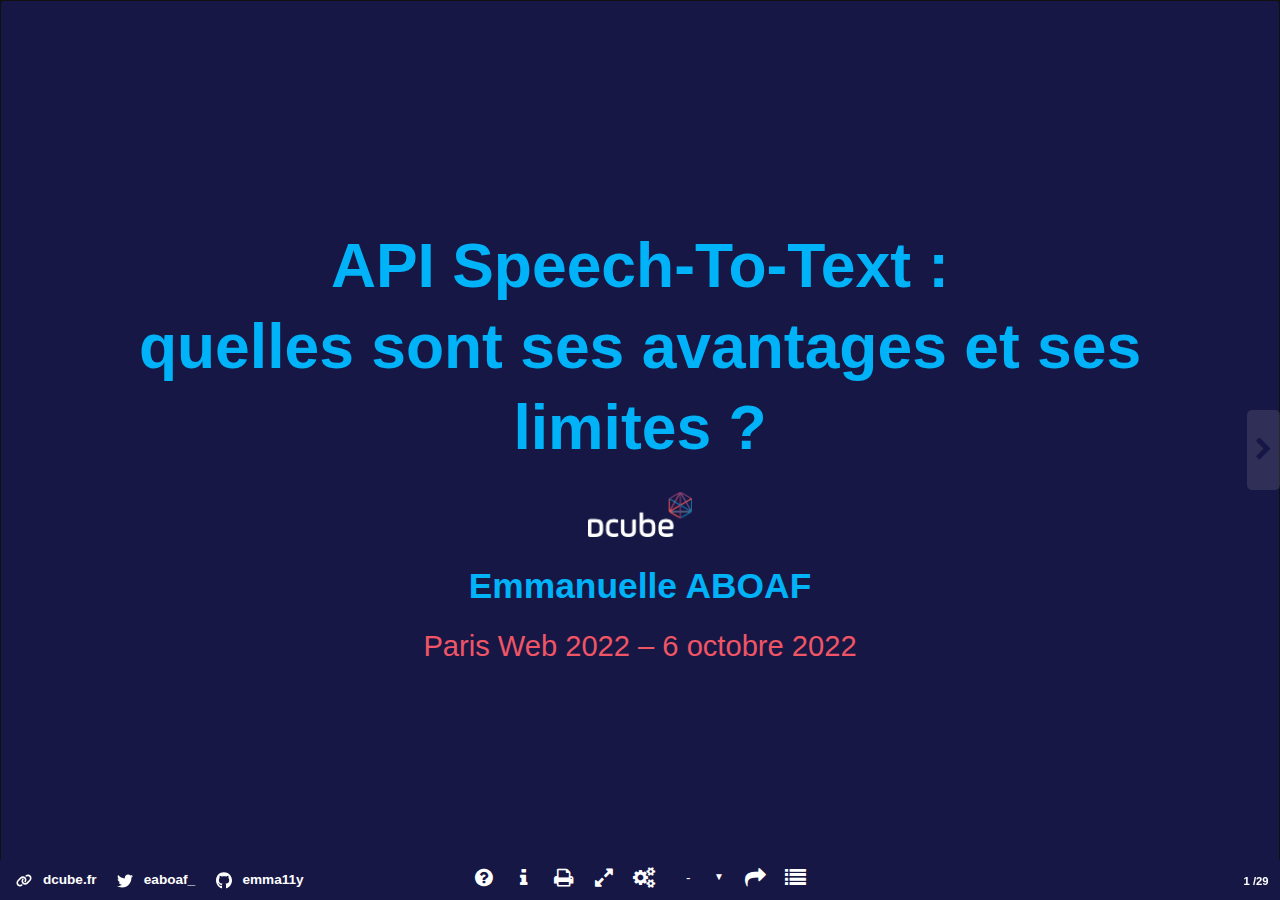
==== commit 32937b3a: "MAJ présentation" ====
--- a/index.html
+++ b/index.html
@@ -61,7 +61,7 @@
     <!-- Opengraph / Twitter cards -->
     <meta
       property="og:title"
-      content="API Speech-To-Text : quelles sont ses avantages et ses limites ? – Support de présentation - DCube"
+      content="API Speech-To-Text : quelles sont ses avantages et ses limites ? – Support de présentation de Paris Web 2022 - dcube"
     />
     <meta property="og:locale" content="fr_FR" />
     <meta property="og:type" content="website" />
@@ -92,7 +92,7 @@
     <meta property="og:image:height" content="675" />
     <meta
       name="twitter:title"
-      content="API Speech-To-Text : quelles sont ses avantages et ses limites ? – Support de présentation -  DCube"
+      content="API Speech-To-Text : quelles sont ses avantages et ses limites ? – Support de présentation de Paris Web 2022 - dcube"
     />
     <meta name="twitter:card" content="summary_large_image" />
     <meta
@@ -170,7 +170,7 @@
                 </p>
                 <p class="dcube-couv_subtitle">Emmanuelle ABOAF</p>
                 <p class="dcube-couv_details dcube-color-c5">
-                  Voxxed Days Luxembourg 2022 – 21 juin 2022
+                  Paris Web 2022 – 6 octobre 2022
                 </p>
               </div>
             </div>
@@ -233,19 +233,6 @@
                 <h2 class="dcube-title-chapter dcube-title-chapter-comfy">
                   <span class="dcube-text-reinit dcube-item-block"
                     >Mon expérience</span
-                  >
-                  <span class="sr"> </span>
-                </h2>
-              </div>
-            </div>
-          </section>
-
-          <section class="slide dcube-page-full dcube-bgcolor-c4a">
-            <div class="inside dcube-align-center center">
-              <div class="dcube-block">
-                <h2 class="dcube-title-chapter dcube-title-chapter-comfy">
-                  <span class="dcube-text-reinit dcube-item-block"
-                    >Un peu de technique</span
                   >
                   <span class="sr"> </span>
                 </h2>
@@ -823,6 +810,17 @@
             </div>
           </section>
 
+          <section class="slide dcube-page-full dcube-bgcolor-c0">
+            <img
+              alt=""
+              src="https://www.consumerreports.org/cro/interactives/transcriptions/images/transcriptions-language-A.png"
+            />
+            <img
+              alt=""
+              src="https://www.consumerreports.org/cro/interactives/transcriptions/images/transcriptions-language-B.png"
+            />
+          </section>
+
           <section class="slide dcube-page-full dcube-bgcolor-c4a">
             <div class="inside dcube-align-center center">
               <div class="dcube-block">
@@ -835,23 +833,10 @@
           </section>
 
           <section class="slide dcube-page-full dcube-bgcolor-c0">
+            <h3 class="center" style="margin-top: 0.5em">Problème de biais</h3>
             <div class="dcube-page-half-vertical">
-              <div
-                class="dcube-page-half-vertical_col dcube-bgcolor-c2 dcube-align-center"
-              >
+              <div class="dcube-page-half-vertical_col dcube-bgcolor-c2">
                 <div class="dcube-block">
-                  <h3
-                    class="dcube-subtitle"
-                    style="
-                      position: absolute;
-                      top: 10%;
-                      left: 0;
-                      width: 100%;
-                      text-align: center;
-                    "
-                  >
-                    Problème de biais
-                  </h3>
                   <p
                     class="dcube-quote dcube-margin-t15"
                     lang="en"
@@ -873,23 +858,19 @@
                     >: ASR systems make more errors for Black speakers than
                     white speakers
                   </p>
-                  <p class="dcube-text-tiny dcube-border-t1 dcube-border-c4">
-                    Source :
-                    <a
-                      href="https://makingnoiseandhearingthings.com/2016/07/12/googles-speech-recognition-has-a-gender-bias/"
-                      target="new"
-                      title="Google's speech recognition has a gender biais
-                        (EN) - Nouvelle fenêtre"
-                    >
-                      <span lang="en"
-                        >Google's speech recognition has a gender biais
-                        (EN)</span
-                      >, article écrit en 2016 puis édité en 2020</a
-                    >
+                  <p
+                    class="dcube-quote dcube-margin-t15"
+                    lang="en"
+                    style="margin: 50px"
+                  >
+                    For every hundred words, the systems made 19 errors for
+                    white speakers compared to 35 errors for Black speakers —
+                    nearly twice as many. That is 35% Black speakers versus 19%
+                    White speakers.
                   </p>
                 </div>
               </div>
-              <div class="dcube-page-half-vertical_col dcube-align-center">
+              <div class="dcube-page-half-vertical_col">
                 <div class="dcube-block">
                   <p class="dcube-quote" lang="en" style="margin: 50px">
                     Why does this bias exist ? (...) The underlying reason may
@@ -899,21 +880,46 @@
                     speakers are male.
                   </p>
 
-                  <p class="dcube-text-tiny dcube-border-t1 dcube-border-c4">
-                    Source :
-                    <a
-                      href="https://hbr.org/2019/05/voice-recognition-still-has-significant-race-and-gender-biases"
-                      title="Voice recognition still significant race and gender
+                  <ul class="dcube-text-tiny dcube-border-t1 dcube-border-c4">
+                    Sources :
+                    <li>
+                      <a
+                        href="https://makingnoiseandhearingthings.com/2016/07/12/googles-speech-recognition-has-a-gender-bias/"
+                        target="_blank"
+                        title="Google's speech recognition has a gender biais
+                        (EN) - Nouvelle fenêtre"
+                      >
+                        <span lang="en"
+                          >Google's speech recognition has a gender biais
+                          (EN)</span
+                        >, article écrit en 2016 puis édité en 2020</a
+                      >
+                    </li>
+                    <li>
+                      <a
+                        target="_blank"
+                        title="The Race Gap in Speech Recognition Technology (EN) - nouvelle fenêtre"
+                        href="https://fairspeech.stanford.edu/"
+                        ><span lang="en"
+                          >The Race Gap in Speech Recognition Technology</span
+                        >, l'étude de Stanford de 2020</a
+                      >
+                    </li>
+                    <li>
+                      <a
+                        href="https://hbr.org/2019/05/voice-recognition-still-has-significant-race-and-gender-biases"
+                        title="Voice recognition still significant race and gender
                         biases (EN) - Nouvelle fenêtre"
-                      target="new"
-                    >
-                      <span lang="en"
-                        >Voice recognition still significant race and gender
-                        biases</span
-                      >
-                      (EN), article écrit en 2019</a
-                    >
-                  </p>
+                        target="_blank"
+                      >
+                        <span lang="en"
+                          >Voice recognition still significant race and gender
+                          biases</span
+                        >
+                        (EN), article écrit en 2019</a
+                      >
+                    </li>
+                  </ul>
                 </div>
               </div>
             </div>
@@ -924,7 +930,7 @@
           >
             <div class="inside dcube-align-center">
               <div class="dcube-block dcube-block-super center">
-                <h4>
+                <h4 style="margin-bottom: 0.1em">
                   <a
                     href="https://commonvoice.mozilla.org/"
                     title="Common Voice - nouvelle fenêtre"
@@ -1012,6 +1018,20 @@
                     <td>27/04/2022</td>
                     <td>16 291</td>
                     <td>62%</td>
+                    <td>10%</td>
+                  </tr>
+                  <tr>
+                    <td>10.0</td>
+                    <td>04/07/2022</td>
+                    <td>16 510</td>
+                    <td>62%</td>
+                    <td>10%</td>
+                  </tr>
+                  <tr>
+                    <td>11.0</td>
+                    <td>21/09/2022</td>
+                    <td>16 785</td>
+                    <td>61%</td>
                     <td>10%</td>
                   </tr>
                 </table>
@@ -1372,10 +1392,10 @@
           </section>
 
           <section class="slide dcube-page-full dcube-bgcolor-c0">
-            <div class="dcube-page-half-vertical">
+            <h3 class="center" style="margin-top: 0.5em">La conjugaison</h3>
+            <div class="dcube-page-half-vertical" style="min-height: auto">
               <div class="dcube-page-half-vertical_col dcube-align-center">
                 <div class="dcube-block">
-                  <h3>La conjugaison</h3>
                   <blockquote class="twitter-tweet">
                     <p lang="fr" dir="ltr">
                       Nombre de fois où j’ai regardé les sous-titres
@@ -1413,6 +1433,10 @@
                       >19 novembre 2021</a
                     >
                   </blockquote>
+                </div>
+              </div>
+              <div class="dcube-page-half-vertical_col dcube-align-center">
+                <div class="dcube-block">
                   <h4 class="dcube-text-small">Nouvelle démo d'Anne-Laure</h4>
                   <div class="dcube-video dcube-margin-b3">
                     <video controls style="width: 100%">
@@ -1488,9 +1512,18 @@
                   </div>
                 </div>
               </div>
+            </div>
+          </section>
+          <section class="slide dcube-page-full dcube-bgcolor-c0">
+            <h3 style="margin-top: 0.5em" class="center">
+              Les mots grossiers ou familiers
+            </h3>
+            <div class="dcube-page-half-vertical" style="min-height: auto">
               <div class="dcube-page-half-vertical_col dcube-align-center">
-                <div class="dcube-block" style="margin-top: 1em">
-                  <h3>Les mots grossiers ou familiers</h3>
+                <div class="dcube-block"></div>
+              </div>
+              <div class="dcube-page-half-vertical_col dcube-align-center">
+                <div class="dcube-block">
                   <blockquote class="twitter-tweet">
                     <p lang="fr" dir="ltr">
                       *****, ça a **** ! C’est quoi ce ****** ?! Alors là, je
@@ -1506,7 +1539,6 @@
                       >23 novembre 2021</a
                     >
                   </blockquote>
-
                   <blockquote class="twitter-tweet">
                     <p lang="fr" dir="ltr">
                       Ce matin, en testant la retranscription automatique via
@@ -1981,7 +2013,7 @@
             <div class="inside">
               <div class="dcube-block">
                 <h3
-                  class="titre dcube-subtitle dcube-subtitle-dry dcube-margin-b0"
+                  class="titre dcube-subtitle dcube-subtitle-dry dcube-margin-b0 center"
                 >
                   Expérimentation de France TV Lab
                 </h3>
@@ -2010,10 +2042,12 @@
           </section>
 
           <section class="slide dcube-page-full dcube-bgcolor-c0">
+            <h3 style="margin-top: 0.5em" class="center">
+              Ressources techniques
+            </h3>
             <div class="dcube-page-half-vertical">
               <div class="dcube-page-half-vertical_col">
                 <div class="dcube-block">
-                  <h3>Ressources</h3>
                   <h4 class="dcube-text-great">Deepgram</h4>
                   <ul class="dcube-text-small">
                     <li>
@@ -2098,51 +2132,39 @@
               </div>
               <div class="dcube-page-half-vertical_col dcube-bgcolor-c2">
                 <div class="dcube-block">
-                  <h4 class="dcube-text-great">Projets</h4>
+                  <h4 class="dcube-text-great">Articles techniques</h4>
                   <ul class="dcube-text-small">
                     <li>
                       <a
-                        href="https://commonvoice.mozilla.org/fr"
-                        title="Consulter le projet Common Voice Mozilla - nouvelle fenêtre"
-                        target="_blank"
-                        ><span lang="en">Common Voice Mozilla (EN)</span></a
-                      >
-                    </li>
-                    <li>
-                      <a
-                        href="https://sites.research.google/euphonia/about/"
-                        title="Consulter le projet Euphonia - nouvelle fenêtre"
-                        target="_blank"
-                        >Euphonia (EN)</a
-                      >
-                    </li>
-                    <li>
-                      <a
-                        href="https://voiceitt.com/"
-                        title="Consulter le site web VoiceITT - nouvelle fenêtre"
-                        target="_blank"
-                        >VoiceITT (EN)</a
-                      >
-                    </li>
-                    <li>
-                      <a
-                        href="https://team.inria.fr/multispeech/fr/"
-                        title="Consulter les informations sur le projet multispeech"
-                        target="_blank"
-                        >Multispeech</a
+                        href="https://blog.dcube.fr/index.php/2022/09/09/comment-implementer-speech-to-text-avec-4-apis-en-angular-1-2/"
+                        title="Consulter l'article Comment implémenter Speech-To-Text avec 4 APIs en Angular ? Partie 1 - nouvelle fenêtre"
+                        target="_blank"
+                        >Comment implémenter Speech-To-Text avec 4 APIs en
+                        Angular ? Partie 1</a
+                      >
+                    </li>
+                    <li>
+                      <a
+                        href="https://blog.dcube.fr/index.php/2022/09/09/comment-implementer-speech-to-text-avec-4-apis-en-angular-1-2/"
+                        title="Consulter l'article Comment implémenter Speech-To-Text avec 4 APIs en Angular ? Partie 2 - nouvelle fenêtre"
+                        target="_blank"
+                        >Comment implémenter Speech-To-Text avec 4 APIs en
+                        Angular ? Partie 2</a
                       >
                     </li>
                   </ul>
-                  <h4 class="dcube-text-great">Autres</h4>
+                </div>
+              </div>
+            </div>
+          </section>
+
+          <section class="slide dcube-page-full dcube-bgcolor-c0">
+            <h3 style="margin-top: 0.5em" class="center">Autres ressources</h3>
+            <div class="dcube-page-half-vertical">
+              <div class="dcube-page-half-vertical_col">
+                <div class="dcube-block">
+                  <h4 class="dcube-text-great">Articles en français</h4>
                   <ul class="dcube-text-small">
-                    <li>
-                      <a
-                        href="https://docs.microsoft.com/en-us/azure/cognitive-services/speech-service/custom-speech-overview"
-                        title="Consulter la documentation sur Custom Speech - nouvelle fenêtre"
-                        target="_blank"
-                        ><span lang="en">Custom Speech (EN)</span></a
-                      >
-                    </li>
                     <li>
                       <a
                         href="https://interstices.info/la-traduction-automatique-statistique-comment-ca-marche/"
@@ -2162,6 +2184,111 @@
                         voix Inria se fait entendre</a
                       >
                     </li>
+                  </ul>
+                  <h4 class="dcube-text-great">Articles en anglais</h4>
+                  <ul>
+                    <li>
+                      <a
+                        href="https://makingnoiseandhearingthings.com/2016/07/12/googles-speech-recognition-has-a-gender-bias/"
+                        target="_blank"
+                        title="Consulter l'article en anglais Google's speech recognition has a gender biais
+                         - Nouvelle fenêtre"
+                      >
+                        <span lang="en"
+                          >Google's speech recognition has a gender biais
+                          (EN)</span
+                        ></a
+                      >
+                    </li>
+                    <li>
+                      <a
+                        href="https://hbr.org/2019/05/voice-recognition-still-has-significant-race-and-gender-biases"
+                        title="Consulter l'article en anglais Voice recognition still significant race and gender
+                        biases - Nouvelle fenêtre"
+                        target="_blank"
+                      >
+                        <span lang="en"
+                          >Voice recognition still significant race and gender
+                          biases (EN)</span
+                        ></a
+                      >
+                    </li>
+                    <li>
+                      <a
+                        href="https://www.consumerreports.org/disability-rights/auto-captions-often-fall-short-on-zoom-facebook-and-others-a9742392879/"
+                        title="Consulter l'article en anglais Lost in Transcription: Auto-Captions Often Fall Short on Zoom, Facebook, Google Meet, and YouTube - nouvelle fenêtre"
+                        target="_blank"
+                        ><span lang="en">
+                          Lost in Transcription: Auto-Captions Often Fall Short
+                          on Zoom, Facebook, Google Meet, and YouTube (EN)</span
+                        >
+                      </a>
+                    </li>
+                    <li>
+                      <a
+                        href="https://fairspeech.stanford.edu/"
+                        title="Consulter l'étude de Stanford en anglais - nouvelle fenêtre"
+                        target="_blank"
+                      >
+                        <span lang="en"
+                          >The Race Gap in Speech Recognition Technology
+                          (EN)</span
+                        >
+                      </a>
+                    </li>
+                  </ul>
+                </div>
+              </div>
+              <div class="dcube-page-half-vertical_col dcube-bgcolor-c2">
+                <div class="dcube-block">
+                  <h4 class="dcube-text-great">Projets</h4>
+
+                  <ul class="dcube-text-small">
+                    <li>
+                      <a
+                        href="https://commonvoice.mozilla.org/fr"
+                        title="Consulter le projet Common Voice Mozilla - nouvelle fenêtre"
+                        target="_blank"
+                        ><span lang="en">Common Voice Mozilla (EN)</span></a
+                      >
+                    </li>
+                    <li>
+                      <a
+                        href="https://sites.research.google/euphonia/about/"
+                        title="Consulter le projet Euphonia - nouvelle fenêtre"
+                        target="_blank"
+                        >Euphonia (EN)</a
+                      >
+                    </li>
+                    <li>
+                      <a
+                        href="https://voiceitt.com/"
+                        title="Consulter le site web VoiceITT - nouvelle fenêtre"
+                        target="_blank"
+                        >VoiceITT (EN)</a
+                      >
+                    </li>
+                    <li>
+                      <a
+                        href="https://team.inria.fr/multispeech/fr/"
+                        title="Consulter les informations sur le projet multispeech"
+                        target="_blank"
+                        >Multispeech</a
+                      >
+                    </li>
+                  </ul>
+
+                  <h4 class="dcube-text-great">Autres</h4>
+                  <ul class="dcube-text-small">
+                    <li>
+                      <a
+                        href="https://docs.microsoft.com/en-us/azure/cognitive-services/speech-service/custom-speech-overview"
+                        title="Consulter la documentation sur Custom Speech - nouvelle fenêtre"
+                        target="_blank"
+                        ><span lang="en">Custom Speech (EN)</span></a
+                      >
+                    </li>
+
                     <li>
                       <a
                         href="https://github.com/emma11y/sous-titres"
@@ -2185,7 +2312,7 @@
             </div>
           </section>
 
-          <section class="slide dcube-page-full dcube-bgcolor-c4a">
+          <section class="slide dcube-page-full dcube-bgcolor-c4">
             <div class="inside dcube-align-center center">
               <div class="dcube-block">
                 <h2 class="dcube-title-chapter dcube-title-chapter-comfy">
@@ -2197,28 +2324,32 @@
                 <div class="dcube-merci">
                   <ul class="dcube-text-left">
                     <li>
+                      Retrouvez ma présentation :
                       <a
                         href="https://emma11y.github.io/speech-to-text-conference/"
                         target="_blank"
                         title="Consulter les slides de la conférence Speech-To-Text - nouvelle fenêtre"
-                        >Retrouvez ma présentation</a
-                      >
-                    </li>
-                    <li>
+                        >https://emma11y.github.io/speech-to-text-conference/</a
+                      >
+                    </li>
+                    <li>
+                      Retrouvez la transcription écrite de ma présentation :
                       <a
                         title="Consulter la transcription écrite de la conférence Speech-To-Text"
                         target="_blank"
-                        href="https://github.com/emma11y/speech-to-text-conference/blob/main/README.md"
-                        >Retrouvez la transcription écrite de ma présentation</a
-                      >
-                    </li>
-                    <li>
+                        href="https://github.com/emma11y/speech-to-text-conference/"
+                        >https://github.com/emma11y/speech-to-text-conference/</a
+                      >
+                    </li>
+                    <li>
+                      Retrouvez les sources de mon projet Speech-To-Text en
+                      Angular :
                       <a
                         title="Consulter les sources du projet Speech-To-Text"
                         href="https://github.com/emma11y/speech-to-text"
                         target="_blank"
-                        >Retrouvez les sources de mon projet Speech-To-Text en
-                        Angular</a
+                      >
+                        https://github.com/emma11y/speech-to-text</a
                       >
                     </li>
                     <li>
@@ -2227,15 +2358,6 @@
                         title="Pour pouvoir donner votre feedback sur OpenFeedback.io - nouvelle fenêtre"
                         target="_blank"
                         >Donnez votre feedback sur cette présentation</a
-                      >
-                    </li>
-                    <li>
-                      Rejoignez la conférence pour poser vos questions :
-                      <a
-                        href="https://translate.it/HCWXT"
-                        target="_blank"
-                        title="Rejoindre la conférence pour poser vos questions - nouvelle fenêtre"
-                        >https://translate.it/HCWXT</a
                       >
                     </li>
                   </ul>
@@ -2243,18 +2365,18 @@
                     <p>Feedback</p>
                     <img
                       class="dcube-merci-img"
-                      alt=""
+                      alt="Code-barre pour donner son feedback"
                       src="img_slide/dcube/API Speech-To-Text _ quelles sont ses avantages et ses limites _ QRCode.png"
                     />
                   </div>
-                  <div>
+                  <!--<div>
                     <p>Posez vos questions</p>
                     <img
                       class="dcube-merci-img"
                       alt=""
                       src="img_slide/dcube/Qr Code Translator.png"
                     />
-                  </div>
+                  </div>-->
                 </div>
               </div>
             </div>
@@ -2744,29 +2866,29 @@
     <script src="js/slide.js"></script>
     <script src="js/afontgarde.js"></script>
     <script>
-      AFontGarde("FontAwesome", {
-        glyphs: "\uF101\uF101\uF101\uF101",
+      AFontGarde('FontAwesome', {
+        glyphs: '\uF101\uF101\uF101\uF101',
         success: function () {
-          console.log("success");
+          console.log('success');
         },
         error: function () {
-          console.log("timeout error");
+          console.log('timeout error');
         },
-        timeout: 10000
+        timeout: 10000,
       });
     </script>
     <script type="text/javascript" src="js/AccessTooltip.js"></script>
     <script type="text/javascript" src="js/Toggle.js"></script>
     <script type="text/javascript">
       AccessTooltip({
-        objs: "a, button, input, textarea, select,abbr,img",
-        tooltipClassName: "access-tooltip",
+        objs: 'a, button, input, textarea, select,abbr,img',
+        tooltipClassName: 'access-tooltip',
         toolTipBetween: 2,
         toolTipUp: true,
         mouse: true,
         tempDelay: 1000,
         useAriaDP: false,
-        useEscClose: true
+        useEscClose: true,
       });
     </script>
     <script src="js/AccessNote.js" type="text/javascript"></script>
--- a/css/theme-dcube.min.css
+++ b/css/theme-dcube.min.css
@@ -1 +1 @@
-@font-face{font-family:AmpleSoft;src:url(fonts/dcube/AmpleSoft-Regular.ttf) format("ttf");font-weight:400;font-style:normal}@font-face{font-family:AmpleSoft;src:url(fonts/dcube/AmpleSoft-Medium.ttf) format("ttf");font-weight:700;font-style:normal}@font-face{font-family:AmpleSoft;src:url(fonts/dcube/AmpleSoft-Medium.ttf) format("ttf");font-weight:400;font-style:italic}@font-face{font-family:AmpleSoft;src:url(fonts/dcube/AmpleSoft-Medium.ttf) format("ttf");font-weight:700;font-style:italic}@font-face{font-family:AmpleSoft;src:url(fonts/dcube/AmpleSoft-Bold.ttf) format("ttf");font-weight:600;font-style:normal}@font-face{font-family:AmpleSoft;src:url(fonts/dcube/AmpleSoft-Bold.ttf) format("ttf");font-weight:600;font-style:italic}@font-face{font-family:AmpleSoft;src:url(fonts/dcube/AmpleSoft-Bold.ttf) format("ttf");font-weight:500;font-style:normal}@font-face{font-family:AmpleSoft;src:url(fonts/dcube/AmpleSoft-Bold.ttf) format("ttf");font-weight:500;font-style:italic}@font-face{font-family:AmpleSoft;src:url(fonts/dcube/AmpleSoft-Bold.ttf) format("ttf");font-weight:800;font-style:normal}@font-face{font-family:AmpleSoft;src:url(fonts/dcube/AmpleSoft-Bold.ttf) format("ttf");font-weight:800;font-style:italic}@font-face{font-family:FontAwesome;src:url(fonts/fontawesome-webfont.woff2?v=4.3.0) format("woff2"),url(fonts/fontawesome-webfont.woff?v=4.3.0) format("woff");font-weight:400;font-style:normal}@font-face{font-family:opendys;src:url(fonts/opendyslexic-regular-webfont.woff2) format("woff2"),url(fonts/opendyslexic-regular-webfont.woff) format("woff");font-weight:400;font-style:normal}body{color:#171745;font-family:AmpleSoft,Verdana,sans-serif;font-size:100%;line-height:1.4;background-color:#fff}.inv-c #screen,body.inv-c{background:#00004c!important}*>:last-child,.dcube-edito *>:last-child{margin-bottom:0}[tabindex="-1"]{outline:0}.clear::after,.clear::before,.clearfix::after,.clearfix::before,.dcube-cols::after,.dcube-cols::before,fieldset p::after,fieldset p::before{content:"";display:table}.clear::after,.clearfix::after,.dcube-cols::after,fieldset p::after{clear:both}.slide *+.clear,.slide *+.clearfix,.slide *+.dcube-cols{margin-top:2em}.slide *+.dcube-cols-dry{margin-top:0}.sr{position:absolute!important;top:-10000em!important;height:1px!important;width:1px!important;overflow:hidden!important;clip:rect(1px 1px 1px 1px)!important;clip:rect(1px,1px,1px,1px)!important}.dcube-item-block{display:block}.dcube-item-inline{display:inline}.dcube-item-iblock,.slide .dcube-item-iblock{display:inline-block;vertical-align:top}a,a:focus,a:hover,button,button:focus,button:hover,input,input:focus,input:hover{transition:color .5s,border-color .5s,background-color .5s,opacity .5s}a{text-decoration:none;border-bottom:.05em solid;transform:translateZ(0) scale(1);backface-visibility:hidden}[class*=dcube-bgcolor-]:not(.dcube-bgcolor-c2):not(.dcube-bgcolor-c5) a,a{color:#ef5565}.high-c [class*=dcube-bgcolor-]:not(.dcube-bgcolor-c2):not(.dcube-bgcolor-c5) a,.high-c a{color:inherit}a:active,a:focus,a:hover{text-decoration:none;border-bottom-color:transparent}a:focus,a:hover{color:#7d829a}a:active{color:#31486e}button{background:0 0;border:none}.dcube-edito button{border:1px solid #d0d0cf;border-radius:0;font-size:90%;margin-bottom:.5em}.dcube-edito button:hover{border:1px solid #d0d0cf;background:#d0d0cf}.icon{color:#171745}.tool-bar-elt.btn{border:#fff 1px transparent}.tool-bar-elt .btn:hover,.tool-bar-elt.btn:focus,.tool-bar-elt.btn:hover{border:#fff 1px solid!important}.inv-c .tool-bar-elt .btn:hover,.inv-c .tool-bar-elt.btn:focus,.inv-c .tool-bar-elt.btn:hover{border:#ff0 1px solid!important}@media screen and (min-width:50em){.tool-bar-elt .icon{color:#fff}}*{background-repeat:no-repeat}img,svg{max-width:100%;height:auto}path,polygon,svg *{fill:currentColor}.dcube-img,figure{margin-top:1em;margin-bottom:1em}figure+figure:not([class*=dcube-asset]){margin-top:2rem}li>figure{margin-top:1em}.center figure{margin-right:auto;margin-left:auto}.dcube-block-left figure{text-align:left}figcaption{font-size:85%;max-width:65ch;margin-top:.5em}.center figcaption,.dcube-align-center figcaption{margin-right:auto;margin-left:auto}[class*=dcube-page-half-vertical] figcaption{max-width:50ch}*{background-size:cover}.dcube-picto,.slide .dcube-picto{max-width:6.25rem;height:auto}code,kbd,pre,samp,var{font-weight:700}code,kbd,samp,var{display:inline-block;vertical-align:middle;background:#26272e;color:#fff;padding:.05em .3em;font-size:80%;max-width:100%}code.code{display:block}code.code-inline-block{display:inline-block}ol code,ol kbd,ol samp,ol var,ul code,ul kbd,ul samp,ul var{position:relative;top:-.05em}a code,a kbd,a samp,a var,h1 code,h1 kbd,h1 samp,h1 var,h2 code,h2 kbd,h2 samp,h2 var,h3 code,h3 kbd,h3 samp,h3 var,h4 code,h4 kbd,h4 samp,h4 var,h5 code,h5 kbd,h5 samp,h5 var,h6 code,h6 kbd,h6 samp,h6 var{display:inline;background:0 0!important;color:inherit!important;padding:0;font-family:inherit;font-weight:400;font-size:1em;vertical-align:unset}.dcube-block>code,.dcube-block>kbd,.dcube-block>samp,.dcube-block>var{margin-bottom:.625em}pre{max-width:100%;margin-top:0;white-space:pre-wrap;white-space:-moz-pre-wrap;white-space:-pre-wrap;white-space:-o-pre-wrap;word-wrap:break-word}li pre{display:inline-block;vertical-align:top;width:90%;margin:0;font-size:80%}code.hljs{background-color:#26272e!important;color:#fff!important}.dcube-edito .hljs-header,.dcube-edito .hljs-inheritance,.dcube-edito .hljs-string,.dcube-edito .hljs-value,.dcube-edito .ruby .hljs-symbol,.dcube-edito .xml .hljs-cdata{color:#f2ebc7}.dcube-block>.dcube-icon:first-child{margin-top:-1em}.dcube-icon+h1,.dcube-icon+h2,.dcube-icon+h3,.dcube-icon+h4,.dcube-icon+h5,.dcube-icon+h6{margin-top:.8em}.dcube-icon-right-arrow,.slide .dcube-icon-right-arrow{display:none}.dcube-icon-title,.slide .dcube-icon-title{display:inline-block;vertical-align:top;height:1em;position:relative;top:.15em;margin-left:.25em}table{width:100%}caption{font-weight:700;text-align:center;padding:1em .5em}table code,table kbd,table samp,table var{font-size:90%}td,th{padding-right:1.5em;padding-left:1.5em}th{padding-top:.5em;padding-bottom:.5em;background:#f2f3f4;font-weight:700}td{padding-top:.75em;padding-bottom:.75em}@media screen and (min-width:64em){table{font-size:70%}}.dcube-color-c0{color:#fff}.dcube-color-c2{color:#f2f3f4}.dcube-color-c4{color:#008dc4}.dcube-color-c4a{color:#171745}.dcube-color-c5{color:#ef5565}.high-c [class*=dcube-color-c]{color:inherit!important}b[class*=dcube-bgcolor-],span[class*=dcube-bgcolor-],strong[class*=dcube-bgcolor-]{padding-right:.25em;padding-left:.25em}.dcube-bgcolor-c0{background-color:#fff;color:#171745}.dcube-bgcolor-c2{background-color:#f2f3f4;color:#171745}.dcube-bgcolor-c2>*{color:#171745}.dcube-bgcolor-c4a{background-color:#171745;color:#00b2f8}.dcube-bgcolor-c4a.slide .reference-rgaa:not([class*=dcube-bgcolor-c]){background-color:#171745;color:inherit}.dcube-bgcolor-c4a .dcube-text-highlight{background-color:#fff}.dcube-bgcolor-c4a code,.dcube-bgcolor-c4a kbd,.dcube-bgcolor-c4a samp,.dcube-bgcolor-c4a var{background-color:#171745;color:inherit}.inv-c .dcube-invc-bglight{background:#ff0!important}.high-c .dcube-highc-bgcancel{background:0 0!important}.dcube-bgcolor-c9 a,[class*=dcube-bgcolor-]:not(.dcube-bgcolor-c0):not(.dcube-bgcolor-c4):not(.dcube-bgcolor-c4a) a,h1 a,h2 a,h3 a,h4 a,h5 a,h6 a{color:inherit!important}[class*=dcube-bgcolor-]:not(.dcube-bgcolor-c0):not(.dcube-bgcolor-c4):not(.dcube-bgcolor-c4a) a:active,[class*=dcube-bgcolor-]:not(.dcube-bgcolor-c0):not(.dcube-bgcolor-c4):not(.dcube-bgcolor-c4a) a:focus,[class*=dcube-bgcolor-]:not(.dcube-bgcolor-c0):not(.dcube-bgcolor-c4):not(.dcube-bgcolor-c4a) a:hover,h1 a:active,h1 a:focus,h1 a:hover,h2 a:active,h2 a:focus,h2 a:hover,h3 a:active,h3 a:focus,h3 a:hover,h4 a:active,h4 a:focus,h4 a:hover,h5 a:active,h5 a:focus,h5 a:hover,h6 a:active,h6 a:focus,h6 a:hover{opacity:.6}.high-c .css .hljs-class,.high-c .css .hljs-id,.high-c .css .hljs-pseudo,.high-c .hljs-attribute,.high-c .hljs-regexp,.high-c .hljs-tag,.high-c .hljs-variable,.high-c .html .hljs-doctype,.high-c .ruby .hljs-constant,.high-c .xml .hljs-doctype,.high-c .xml .hljs-pi,.high-c .xml .hljs-tag .hljs-title,.high-c code,.high-c code.hljs,.high-c kbd,.high-c samp,.high-c var{background-color:#000;color:#fff}.dcube-page-c0 .breadcrumb{background-color:#fff}.dcube-page-c2 .breadcrumb{background-color:#f2f3f4;color:#171745}.dcube-page-c4 .breadcrumb{background-color:#0079a9}.dcube-page-c4a .breadcrumb{background-color:#171745}.dcube-page-c5 .breadcrumb{background-color:#ef5565;color:#fff}.dcube-border-c0{border-color:#fff!important}.dcube-pageborder-c0 .breadcrumb{background-color:#fff;color:inherit}.dcube-border-c2{border-color:#f2f3f4!important}.dcube-pageborder-c2 .breadcrumb{background-color:#f2f3f4;color:#171745}.dcube-border-c4{border-color:#008dc4!important}.dcube-pageborder-c4 .breadcrumb{background-color:#0079a9;color:#ef5565}.dcube-border-c4a{border-color:#171745!important}.dcube-pageborder-c4a .breadcrumb{background-color:#171745;color:#fff}.dcube-border-c5{border-color:#ef5565!important}.inv-c .dcube-border-c0,.inv-c .dcube-border-c2,.inv-c .dcube-border-c4,.inv-c .dcube-border-c4a,.inv-c .dcube-border-c5{border-color:#ff0!important}.dcube-pageborder-c5 .breadcrumb{background-color:#ef5565;color:#fff}.dcube-swatch{display:inline-block;vertical-align:middle;width:1em;height:1em;border:1px solid #ccc}ol,p,ul{margin-top:0}abbr[title],acronym[title]{text-decoration:none;border-bottom:0}.dcube-sub,sub{font-size:75%}blockquote,ol,p,pre,ul{margin-bottom:.5em}ol+p,ul+p{margin-top:1em}.dcube-edito .small{font-size:90%}.dcube-child-block{display:block}[class*=dcube-font-geoblack]{font-family:AmpleSoft,Verdana,sans-serif;font-weight:400}[class*=dcube-font-geomed]{font-family:AmpleSoft,Verdana,sans-serif;font-weight:400;line-height:1.3}[class*=dcube-font-geobook]{font-family:AmpleSoft,Verdana,sans-serif;font-weight:400}[class*=dcube-font-georegular]{font-family:AmpleSoft,Verdana,sans-serif;font-weight:400}[class*=dcube-font-][class*=italic]{font-style:italic}.dcube-font-geomed b,.dcube-font-geomed strong{font-family:AmpleSoft,Verdana,sans-serif;font-weight:400}.dcube-text-limit,.slide:not(.couv):not(.interslide) p:not(.dcube-text-unlimit){max-width:65ch}.dcube-text-unlimit,.dcube-text-unlimit>:first-child:not(img):not(svg),.slide:not(.couv):not(.interslide) .center .dcube-text-unlimit,.slide:not(.couv):not(.interslide) .dcube-text-unlimit{max-width:none}.dcube-text-under{text-decoration:underline}.dcube-fancy-under{border-bottom:.25em solid #ef5565;line-height:1.7}.inv-c .dcube-fancy-under{border-bottom:0}.high-c .dcube-fancy-under{border-bottom-color:inherit}.dcube-fancy-under-thin{border-bottom-width:.1em}.dcube-fancy-under-trans{border-bottom-color:currentColor}.dcube-text-highlight{padding:.15em .25em}.dcube-text-highlight-inline{display:inline-block;vertical-align:top}.high-c .dcube-text-highlight,.inv-c .dcube-text-highlight{background-color:inherit}.dcube-text-super+.dcube-text-highlight{margin-top:.75em}.dcube-text-upper{text-transform:uppercase;letter-spacing:.015em}.dcube-text-lower{text-transform:lowercase}.slide [class*=dcube-border-b]+*,.slide [class*=dcube-border-t]+*,[class*=dcube-border-b]+*,[class*=dcube-border-t]+*{margin-top:0}.slide [class*=dcube-border-t],[class*=dcube-border-t]{border-top:2px solid}.dcube-border-t,.dcube-border-t1,.slide .dcube-border-t,.slide .dcube-border-t1{margin-top:1em!important;padding-top:1em}.dcube-border-t15,.slide .dcube-border-t15{margin-top:1.5em!important;padding-top:1.5em}.slide blockquote+.dcube-border-t15,.slide ol+.dcube-border-t15,.slide p+.dcube-border-t15,.slide pre+.dcube-border-t15,.slide ul+.dcube-border-t15,blockquote+.dcube-border-t15,ol+.dcube-border-t15,p+.dcube-border-t15,pre+.dcube-border-t15,ul+.dcube-border-t15{margin-top:1em!important}.slide [class*=dcube-border-b],[class*=dcube-border-b]{border-bottom:2px solid}.dcube-border-b,.dcube-border-b1,.slide .dcube-border-b,.slide .dcube-border-b1{margin-bottom:1em!important;padding-bottom:1em}.dcube-border-b15,.slide .dcube-border-b15{margin-bottom:1.5em!important;padding-bottom:1.5em}.dcube-text-reinit{text-transform:none;letter-spacing:0;font-family:inherit}.dcube-text-reinitcase{text-transform:none;letter-spacing:0}.dcube-text-reinitfont{font-family:inherit}.dcube-text-important{font-size:1.1em;line-height:1.3}.dcube-text-great{font-size:1.15em;line-height:1.3}.dcube-text-super,.dcube-text-super-xxl{font-size:1.25em}.dcube-text-mega{font-size:1.35em}.dcube-text-ultra{font-size:1.5em}.dcube-text-small{font-size:.9em}.dcube-form .mandatory,.dcube-text-tiny{font-size:.8em}.dcube-text-micro{font-size:.7em}h1,h2,h3,h4,h5,h6{clear:both;line-height:1.3;margin:1em 0 .5em;padding:0}h1,h1 .dcube-text-limit,h2,h2 .dcube-text-limit,h3,h3 .dcube-text-limit{max-width:35ch}h4,h4 .dcube-text-limit,h5,h5 .dcube-text-limit,h6,h6 .dcube-text-limit{max-width:40ch}h1+h2,h2+h3,h3+h4,h4+h5{margin-top:-.25em}svg+h1,svg+h2,svg+h3,svg+h4,svg+h5,svg+h6{margin-top:.25em}h5+h6{margin-top:0}*>h1:first-child,*>h2:first-child,*>h3:first-child,*>h4:first-child,*>h5:first-child,*>h6:first-child{margin-top:0}.dcube-text-h1,.dcube-text-h2,h1,h2{font-family:AmpleSoft,Verdana,sans-serif}h1{text-transform:uppercase}.dcube-text-h3,.dcube-text-h5,h3,h5{font-family:AmpleSoft,Verdana,sans-serif}.dcube-text-h3 b,.dcube-text-h3 strong,.dcube-text-h5 b,.dcube-text-h5 strong,h3 b,h3 strong,h5 b,h5 strong{font-family:AmpleSoft,Verdana,sans-serif}h3[class*=dcube-font-] b,h3[class*=dcube-font-] strong,h5[class*=dcube-font-] b,h5[class*=dcube-font-] strong{font-family:inherit}h4,h6{font-family:GeoBook,Verdana,sans-serif;font-weight:400}figcaption code{font-size:90%}h1 :last-child,h2 :last-child,h3 :last-child,h4 :last-child,h5 :last-child,h6 :last-child{margin-bottom:0!important}h1 img:only-child,h1 svg:only-child,h1>img,h1>svg,h2 img:only-child,h2 svg:only-child,h2>img,h2>svg,h3 img:only-child,h3 svg:only-child,h3>img,h3>svg,h4 img:only-child,h4 svg:only-child,h4>img,h4>svg,h5 img:only-child,h5 svg:only-child,h5>img,h5>svg,h6 img:only-child,h6 svg:only-child,h6>img,h6>svg{margin-bottom:.5em!important}.logo,.main-header a{color:#0b1b34}.modeplan .logo,.modeplan .main-header a{color:inherit}.main-header a{transition:none}.dcube-text-h2,h2{font-size:170%}h2 code,h2 kbd,h2 samp,h2 var{text-transform:lowercase}.dcube-text-h3,h3{font-size:150%;margin-bottom:.35em}.inside>.dcube-text-h3:first-child,.inside>h3:first-child{margin-top:0}h4{font-size:140%}h4+p{margin-top:0}h4 code{position:relative}h5{font-size:120%}h5 code{font-size:.9em}h6{font-size:110%}.dcube-title-statement>*{display:block}.dcube-title-statement b,.dcube-title-statement strong{font-size:1.5em;line-height:1em;font-family:GeoBlack,Verdana,sans-serif;text-transform:uppercase;letter-spacing:.015em}.dcube-title-shock b,.dcube-title-shock strong{font-size:1.5em;font-family:GeoBlack,Verdana,sans-serif;text-transform:uppercase;letter-spacing:.015em}h1.dcube-title-shock,h2.dcube-title-shock{font-family:inherit;text-transform:none;letter-spacing:0}.dcube-subtitle{font-size:1.5em;font-family:GeoBlack,Verdana,sans-serif}.dcube-subtitle-dry{font-family:inherit}.dcube-subtitle+.dcube-text-super{margin-top:-.25em}.dcube-title-chapter{text-transform:uppercase;letter-spacing:.01em;font-size:2em;line-height:1.2;font-family:GeoBlack,Verdana,sans-serif;margin-bottom:.3em}.dcube-title-chapter code,.dcube-title-chapter kbd,.dcube-title-chapter samp,.dcube-title-chapter var{top:-.05em}.dcube-title-focus{font-size:1.5em;line-height:1;font-family:GeoBlack,Verdana,sans-serif;text-transform:uppercase;letter-spacing:.015em}.dcube-title-nb{position:relative;padding-left:1em}.dcube-title-nb_child{position:absolute;left:0}.center .dcube-title-nb_child{position:static;left:auto}.dcube-minititle{font-size:1.25em}.dcube-header-col>:first-child{display:-ms-flexbox;display:flex;-ms-flex-direction:row;flex-direction:row}.dcube-header-col>:first-child>:last-child{margin-left:auto;padding-left:1em;-ms-flex-item-align:center;align-self:center}.dcube-edito ol,.dcube-edito ul{margin-top:.5em}.dcube-edito p+ol,.dcube-edito p+ul{margin-top:0}.dcube-edito ol{padding-left:1em}.dcube-edito ul{display:block;list-style:none;padding:0}.dcube-edito ol ol,.dcube-edito ol ul,.dcube-edito ul ol,.dcube-edito ul ul{width:100%;font-size:100%;line-height:1.5;padding-bottom:.5em;margin-left:1em}.dcube-edito li{margin-bottom:.5em}.dcube-edito li li{margin-bottom:0}.dcube-edito li:last-child{margin-bottom:0}.dcube-edito ul li{position:relative;margin-left:1.5rem}.dcube-edito .dcube-text-great li,.dcube-edito .dcube-text-maxi li,.dcube-edito .dcube-text-super li,.dcube-edito .dcube-text-ultra li{margin-bottom:.5em}.dcube-edito ul li::before{content:"";position:absolute;top:.5em;left:-1.5rem;display:block;width:.5rem;height:.5rem;margin-right:.5em;background:#a0b0bd}.inv-c .dcube-edito ul li::before{background:#ff0}.slide.interslide ul li{margin-left:0}.slide.interslide ul li::before{display:none}.dcube-edito ul li.small::before{top:.7em}.dcube-edito .dcube-list-space li+li{margin-top:1em}.dcube-edito h4+ol,.dcube-edito h4+ul{margin-top:0}ol.dcube-list-lower-latin{list-style-type:lower-latin}.dcube-list-block{display:block}.dcube-list-shrink{max-width:40ch;margin-right:auto;margin-left:auto}ul.dcube-list-simple{list-style:none}ul.dcube-list-simple li::before{display:none!important}.dcube-edito .dcube-list-inline,.dcube-list-inline{margin-top:0}.dcube-edito .dcube-list-inline.dcube-list-reset,.dcube-list-inline.dcube-list-reset{max-width:none}.dcube-edito p:not(.dcube-item-iblock)+.dcube-list-inline,p:not(.dcube-item-iblock)+.dcube-list-inline{margin-top:-.25em}.dcube-edito .dcube-list-inline li,.dcube-list-inline li{display:inline;margin-left:0;margin-bottom:0}.dcube-edito .dcube-list-inline li::before,.dcube-list-inline li::before{display:none!important}.dcube-edito .dcube-list-inline-sep>li:not(:first-child)::first-letter,.dcube-list-inline-sep>li:not(:first-child)::first-letter{text-transform:lowercase}.dcube-edito .dcube-list-inline-sep>li::after,.dcube-list-inline-sep>li::after{content:","}.dcube-edito .dcube-list-inline-sep>li:last-child::after,.dcube-list-inline-sep>li:last-child::after{content:"."}.dcube-edito [class*=dcube-list-emo]>li,[class*=dcube-list-emo]>li{position:relative;margin-left:0}.dcube-edito [class*=dcube-list-emo]>li::before,[class*=dcube-list-emo]>li::before{display:none!important}.dcube-edito [class*=dcube-list-emo]>li>span[aria-hidden=true],[class*=dcube-list-emo]>li>span[aria-hidden=true]{display:inline-block;vertical-align:top;margin-left:1.5em}.dcube-edito [class*=dcube-list-emo]>li>span[aria-hidden=true]::before,[class*=dcube-list-emo]>li>span[aria-hidden=true]::before{position:absolute;left:0;width:2rem;height:1em;background:0 0;-webkit-filter:grayscale(100%);filter:grayscale(100%);speak:none}.dcube-edito .dcube-list-emo-positive>li::before,.dcube-list-emo-positive>li>span[aria-hidden=true]::before{content:"👉🏻";top:.1em;-webkit-filter:grayscale(100%) brightness(120%);filter:grayscale(100%) brightness(120%)}.dcube-edito .dcube-list-emo-negative>li>span[aria-hidden=true]::before,.dcube-list-emo-negative>li>span[aria-hidden=true]::before{content:"❌";top:.3em;font-size:.8em}.inv-c .dcube-edito .dcube-list-emo-negative>li>span[aria-hidden=true]::before,.inv-c .dcube-list-emo-negative>li>span[aria-hidden=true]::before{-webkit-filter:grayscale(100%) invert(100%) brightness(120%);filter:grayscale(100%) invert(100%) brightness(120%)}.dcube-list-consequences,.dcube-slide .dcube-list-consequences{list-style:none}.dcube-list-consequences>li,.dcube-slide .dcube-list-consequences>li{position:relative}.dcube-list-consequences>li::after,.dcube-slide .dcube-list-consequences>li::after{content:"↓";display:block;margin-top:.5em}.dcube-list-consequences>li:last-child::after,.dcube-slide .dcube-list-consequences>li:last-child::after{content:""}dt{display:inline;font-weight:700}dt::after{content:" : "}dd{display:inline;margin:0}dd::after{content:"";display:block;width:100%;margin-bottom:10px}.no-bullet{padding:0;margin:10px}.inv-c .slide .no-bullet li,.no-bullet li,.slide .no-bullet li{padding:0;list-style:none;list-style-image:none;margin:0}blockquote{margin-right:0;margin-left:0}q::after,q::before{content:""}blockquote cite,blockquote q{font-style:normal}blockquote cite,blockquote footer{font-size:.85em}.main-header{font-size:100%}.high-c .main-header,.inv-c .main-header{background:0 0!important}.main-header.is-hidden{top:-100000px}.main-header h1{margin:0;padding:.67em 0;font-size:.87rem;color:#0b1b34;font-weight:400;letter-spacing:0;text-transform:none}.main-header>a{border-bottom:0}.modeplan .main-header{box-shadow:0 2px 3px #bbb;height:3.5em;background:#171745;color:#fff}.modeplan .main-header h1{color:inherit;top:.6em}.modeplan .main-header a{position:relative;top:5px}#volet{background:#fff}.breadcrumb{background-color:#fff;color:#31486e;font-weight:700;font-size:.875em;line-height:1.2}.modeplan .breadcrumb{display:none}.breadcrumb li{position:relative}.breadcrumb a{display:inline-block;vertical-align:middle;padding:.25rem .5em;text-decoration:none;border-bottom:0;color:inherit;transition:none}.breadcrumb a:active,.breadcrumb a:focus,.breadcrumb a:hover{opacity:.6}.tool-bar:hover{background:#171745;transition:all ease .5s;opacity:1;z-index:99999}.high-c .tool-bar,.high-c .tool-bar:hover{background:#fff}.high-c .navbar-visible .tool-bar{background:#fff}.high-c .related a{background:#f2f3f4;display:block;padding:10px}.high-c .related{bottom:0}.navbar-invisible,.navbar-visible{opacity:1}#navbar{float:none;display:inline-block;vertical-align:top;line-height:1.5}#summary-container{display:inline-block;vertical-align:top}.slide-counter{float:none;display:inline-block;vertical-align:top}.btn{color:transparent}[class*=btn] .icon{transition:all .2s ease}@media screen and (min-width:50em){.btn:focus .icon,.btn:hover .icon{color:#fff}}.high-c .btn:focus .icon,.high-c .btn:hover .icon{color:inherit}.btn[disabled=disabled]{opacity:.3}.btn[disabled=disabled]:hover{cursor:default}#summary-container button.btn{transition:none}select{padding:.5em;padding-right:2.5em;border:0;border-radius:3px;-webkit-appearance:none;-moz-appearance:none;appearance:none;margin:0;background-color:#171745;color:#fff}.high-c select{background-color:#f2f3f4;color:#fff;border:1px solid #fff}.custom-select{position:relative;top:-.22em;display:inline-block;vertical-align:middle}.custom-select::after,.custom-select::before{content:"";position:absolute;pointer-events:none}.custom-select::before{background-color:#171745;width:2em;right:0;top:0;bottom:0;border-radius:0 3px 3px 0}#contrastSelect{color:#171745!important;background-color:#fff;border:1px solid #171745}#contrastSelect option{color:#171745}.high-c #contrastSelect{background-color:#f2f3f4!important;color:#131516!important;border-color:transparent!important}.inv-c #contrastSelect{color:#ff0!important;border:1px solid #ff0!important}.high-c .custom-select::before{background-color:#f2f3f4;color:#fff}.inv-c .custom-select::before{background-color:navy;border:1px solid #ff0!important}.custom-select::after{color:#fff;content:"\25BC";height:1em;font-size:.625em;line-height:1;right:1.2em;top:50%;margin-top:-.5em}.high-c .custom-select::after{color:#131516}.inv-c .custom-select::after{color:#ff0}.related{position:fixed;left:28%;bottom:15px}.related a img{position:relative;margin-top:4px}p.index{padding:0;margin:0;top:.3em!important}.modeplan p.index{top:0!important;padding-top:0}.index span{padding:0;color:#fff;background-color:#ef5565}.slide:not([class*=dcube-bgcolor-]){background-color:#fff}.modeplan .slide .modeplan .dcube-page-full,.modeplan .slide.dcube-page-full{padding:3em 2em}.slide img,.slide svg{display:block;margin:initial}.dcube-align-center img,.dcube-align-center svg,.slide .center img,.slide .center svg,.slide .dcube-block-left .center img,.slide .dcube-block-left .center svg{margin-right:auto;margin-left:auto}.dcube-block-left img,.dcube-block-left svg,.slide .center .dcube-block-left img,.slide .centet .dcube-block-left svg,.slide .dcube-block-left img,.slide .dcube-block-left svg{margin-left:0}.dcube-asset-parent{position:relative;display:inline-block;vertical-align:top}.dcube-asset-parent *{position:relative;z-index:1}.dcube-asset-parent_child{position:absolute;top:0;left:0;z-index:2}.dcube-asset-horizontal,.slide .dcube-asset-horizontal{max-width:70%;height:auto}.slide.couv{padding-top:2.5rem;background:url(img/couv-braille.jpg) no-repeat #fff;background-size:cover}.slide.couv img,.slide.couv svg,.slide.interslide img,.slide.interslide svg{margin:auto}.high-c .slide.couv,.high-c .slide.interslide,.high-c .slide.interslide-img,.high-c .slide.interslide-img.tour{background:#008dc4}.slide.couv h1,.slide.couv h2{margin-top:1em;margin-bottom:1em;font-size:250%}.slide.couv .logo>*{width:7em!important;height:auto}.couv-inside,.slide.interslide-img .inside{display:-ms-flexbox;display:flex;-ms-flex-direction:column;flex-direction:column}.couv-inside{background:rgba(255,255,255,.5)}.couv-inside .dcube-block,.slide.interslide-img .dcube-block{margin:auto}.slide.interslide{background:#008dc4;text-align:center}.slide.interslide h2,.slide.interslide h3{font-size:200%;margin-bottom:.7em;padding-top:.5em}.slide.interslide-img{background-size:cover;background-repeat:no-repeat;background-color:#fff}.slide.interslide-img.tour{background-image:url(img/tour.jpg)}.slide.interslide-img.bilan{background-image:url(img/bilan.jpg)}.slide.interslide-img.statisfaction{background-image:url(img/satisfaction.jpg)}.slide.interslide-img .inside{background:rgba(255,255,255,.8)}.modeplan .slide.interslide-img .inside{padding:0;position:relative;top:auto;right:auto;bottom:auto;left:auto;background:0 0}.high-c .dcube-couv{background-color:#fff}.dcube-couv sup{top:0}.dcube-couv sub{bottom:0}.dcube-couv abbr{border-bottom:0}.dcube-couv .logo>*{width:5em!important;height:auto;max-height:none}.dcube-couv .dcube-block>*{margin-bottom:1rem}.dcube-couv .dcube-block>:last-child{margin-bottom:0}.dcube-couv_details,.dcube-couv_subtitle{line-height:1.4}.dcube-couv_subtitle{font-size:130%;font-weight:700}.dcube-couv_details{font-size:110%;font-family:GeoBook,Verdana,sans-serif}.high-c .dcube-couv_details{color:inherit}.dcube-couv-end .dcube-list-credits{max-width:none!important}.modeplan #wrapper{border:0;background:0 0}.modeplan .slide:not(.couv){background-image:none}.modeplan .couv{margin-top:0;min-height:500px}.slide .reference-rgaa{position:fixed;right:0;bottom:0;left:0;width:100%;margin:0;padding:.5rem 1rem 2.5rem;text-align:center;line-height:1}.slide .dcube-page-half-vertical_col .reference-rgaa{width:50%;right:auto}.slide .reference-rgaa:not([class*=dcube-bgcolor-]){background:#171745;color:#0b1b34}.slide .reference-rgaa,.slide .reference-rgaa *{max-width:none!important}.slide .reference-rgaa-inline>li:not(:last-child)::after{content:","}.slide .reference-rgaa-inline>li:last-child::after{content:"."}.slide .reference-rgaa.dcube-bgcolor-c6{background-color:#f2ebc7}.slide [class*=reference-rgaa] *{line-height:1.4}.slide [class*=reference-rgaa]>*{font-size:60%;color:inherit}.slide [class*=reference-rgaa] li{display:inline-block;vertical-align:middle;margin:0}.slide [class*=reference-rgaa] li::before{display:none!important}.slide [class*=reference-rgaa] a{color:#ef5565!important;font-weight:700}.inv-c .slide [class*=reference-rgaa] a{color:inherit!important}.high-c .slide [class*=dcube-bgcolor-c] [class*=reference-rgaa] a,.high-c .slide [class*=reference-rgaa] a{color:inherit!important}.tool-block{background-color:#fff;color:#0b1b34;box-shadow:0 0 10px #aaa}.tool-block-settings fieldset{border:none;margin-bottom:.5em}.tool-block-settings legend{font-size:1em;font-family:AmpleSoft,Verdana,sans-serif;padding:8px;margin:0;border-top:1px solid #777}.inv-c .tool-block-settings legend{background:#00004c!important}.tool-block-settings br{display:none}.tool-block-settings label{font-size:90%;cursor:pointer;margin:0}label[for=contrastSelect]{position:absolute;top:-10000em}.tool-block-settings #contrastSelect{color:#fff;margin:0 0 0 5px}.tool-block-title{font-size:130%;font-family:AmpleSoft,Verdana,sans-serif;color:#171745}.high-c .tool-block-title{color:#171745}.tool-block-settings .tool-block-title,.tool-block-summary .tool-block-title{padding:10px 5px}.btn-close .icon{color:#a0b0bd}.high-c .btn-close .icon{color:#f2f3f4}.help{border:1px solid #a0b0bd;border-radius:5px;background:#fff;color:#0b1b34;font-size:200%}.high-c .help{border:1px solid #f2f3f4}.input-setting:focus+.help,.input-setting:hover+.help,.label-setting:hover+.help{display:block;position:absolute;max-width:20em;right:10px;font-size:80%;padding:3px;z-index:900;margin-top:-2.5em}.tool-block-settings input[type=checkbox]{display:block;position:relative;clip:rect(1px,1px,1px,1px);margin:0;left:-30px;float:left}.tool-block-settings input[type=checkbox]+p+label{display:block;border-top:2px solid #fff;border-bottom:2px solid #fff;padding:3px}.inv-c .tool-block-settings input[type=checkbox]+p+label{border-top:2px solid navy;border-bottom:2px solid navy}.tool-block-settings input[type=checkbox]+p+.label-setting:hover,.tool-block-settings input[type=checkbox]:focus+p+.label-setting,.tool-block-settings input[type=checkbox]:hover+p+.label-setting{background-color:#f2f2f2}.inv-c .tool-block-settings input[type=checkbox]+p+.label-setting:hover,.inv-c .tool-block-settings input[type=checkbox]:focus+p+.label-setting,.inv-c .tool-block-settings input[type=checkbox]:hover+p+.label-setting{background-color:#00004c!important}.tool-block-settings input[type=checkbox]:focus+p+.label-setting{outline:2px solid #ef5565}.tool-block-settings input[type=checkbox]+p+.label-setting:before{content:"";float:right;display:block;width:50px;height:22px;background:url(img/onoff.png) no-repeat bottom center}.tool-block-settings input[type=checkbox]:checked+p+.label-setting:before{background:url(img/onoff.png) no-repeat top center}.setting-font-dyslexia,.setting-line-space-dyslexia,.setting-mouse,.setting-next,.setting-plan,.setting-sound,.setting-summary{text-indent:25px}.setting-font-dyslexia{background:url(../img/dyslexia.png) no-repeat 2px 8px}.setting-line-space-dyslexia{background:url(../img/interligne.png) no-repeat 2px 8px}.setting-sound{background:url(../img/sound.png) no-repeat 2px 8px}.setting-mouse{background:url(../img/clic.png) no-repeat 2px 8px}.setting-next{background:url(../img/next-setting.png) no-repeat 2px 8px}.setting-summary{background:url(../img/summary.png) no-repeat 2px 8px}.setting-plan{background:url(../img/plan.png) no-repeat 2px 8px}.fontawesome .setting-font-dyslexia,.fontawesome .setting-line-space-dyslexia,.fontawesome .setting-mouse,.fontawesome .setting-next,.fontawesome .setting-plan,.fontawesome .setting-sound,.fontawesome .setting-summary{background:0 0;text-indent:0}.btn-group-settings{margin-top:1em;display:table;width:100%;border-collapse:collapse}.btn-setting{background-color:#171745;color:#fff;border:1px solid #fff;padding:15px;font-size:100%;display:table-cell;width:50%;font-family:AmpleSoft,Verdana,sans-serif}.btn-setting:focus,.btn-setting:hover{background-color:#fff!important;color:#171745;border:1px solid #171745}.inv-c .btn-setting{border-top:1px solid #ff0}.high-c .btn-setting:focus,.high-c .btn-setting:hover{background-color:#131516!important;border-color:#fff}.inv-c .btn-setting:focus,.inv-c .btn-setting:hover{background-color:#ff0!important;border-color:ff0;color:navy!important}.btn-group-settings .btn-setting:first-child{border-right:1px solid #fff}.inv-c .btn-group-settings .btn-setting:first-child{border-right:1px solid #ff0}.btn-group-settings .btn-setting:last-child{border-left:1px solid #fff}.inv-c .btn-group-settings .btn-setting:last-child{border-left:1px solid #ff0}.btn-setting:focus,.btn-setting:hover{background-color:#171745;color:#0b1b34}.tool-block button:focus,.tool-block button:hover{color:#0b1b34}.tool-block-summary a{color:#171745;display:block;text-decoration:none;border-top:1px solid #a0b0bd;padding:5px 5px}.high-c .tool-block-summary a{color:#f2f3f4;border-top:1px solid #f2f3f4}.inv-c .tool-block-summary a{border-top:1px solid #ff0}.tool-block-summary ul li ul li a{border-top:0}.tool-block-summary li li a{padding-left:35px;font-weight:400}.tool-block-summary [role=document]>ul>li:last-child{display:none}.tool-block-summary a:focus,.tool-block-summary a:hover{background-color:#0b1b34;color:#fff}.tool-block-summary .summary-link-active{background:#ef5565;color:#fff}.high-c .tool-block-summary .summary-link-active{background:#ef5565;color:#fff}.summary-link-active:before{content:"> "}#next,#prev{background:#fff}#next .icon,#prev .icon{color:#171745}#next:focus,#next:focus .icon,#next:hover,#next:hover .icon,#prev:focus,#prev:focus .icon,#prev:hover,#prev:hover .icon{opacity:1}#prev{left:0}#next{right:0}#prev-next li button{border-radius:5px;height:5rem;margin-top:-2.5rem;padding:0 3px}#prev-next li button:focus,#prev-next li button:hover{color:#171745;opacity:1;border:1px solid #171745}.dcube-align-center .dcube-text-limit,.slide:not(.couv):not(.interslide) .dcube-align-center p{margin-right:auto;margin-left:auto}.dcube-block-left .dcube-text-limit,.slide:not(.couv):not(.interslide) .dcube-block-left h1:not(.center),.slide:not(.couv):not(.interslide) .dcube-block-left h2:not(.center),.slide:not(.couv):not(.interslide) .dcube-block-left h3:not(.center),.slide:not(.couv):not(.interslide) .dcube-block-left h4:not(.center),.slide:not(.couv):not(.interslide) .dcube-block-left h5:not(.center),.slide:not(.couv):not(.interslide) .dcube-block-left h6:not(.center),.slide:not(.couv):not(.interslide) .dcube-block-left p:not(.center){margin-left:0}.slide:not(.couv):not(.interslide) ol:not(.dcube-text-unlimit),.slide:not(.couv):not(.interslide) ul:not(.dcube-text-unlimit){max-width:55ch}.slide:not(.couv):not(.interslide) .center ol,.slide:not(.couv):not(.interslide) .center ul,.slide:not(.couv):not(.interslide) .dcube-edito .center ol,.slide:not(.couv):not(.interslide) .dcube-edito .center ul{max-width:35em}span.dcube-text-limit{display:block}.dcube-modal{background-color:#fff;box-shadow:0 0 10px #aaa;border-radius:0 0 7px 7px}.dcube-modal.dcube-modal-thin>.tool-block-title,.dcube-modal.dcube-modal-thin>div{max-width:50rem;margin-right:auto;margin-left:auto}.dcube-modal .tool-block-title{padding:10px 25px 3px;color:#0b1b34;font-size:150%;background:0 0}.high-c .dcube-modal .tool-block-title{color:#f2f3f4}.dcube-modal .clear+.clear{padding-top:2em;border-top:1px solid #a0b0bd}.credits hr{display:inline-block;width:16px;margin:0;padding:0}.dcube-modal .credits *{font-family:AmpleSoft,Verdana,sans-serif;color:#3c3c3b}.credits li,.credits p{margin:0}.credits h3,.credits h4,.owner-info .credits h2{font-size:100%;text-transform:initial;margin:0;font-weight:400}.inline-credits h2,.inline-credits h3,.inline-credits h4,.inline-credits li,.inline-credits p,.inline-credits ul{display:inline}.dcube-edito .dcube-margin-t0,.dcube-margin-t0{margin-top:0}.dcube-edito .dcube-margin-t025,.dcube-margin-t025{margin-top:.25em}.dcube-edito .dcube-margin-t05,.dcube-margin-t05{margin-top:.5em}.dcube-edito .dcube-margin-t1,.dcube-margin-t1{margin-top:1em}.dcube-edito .dcube-margin-t15,.dcube-margin-t15{margin-top:1.5em}.dcube-edito .dcube-margin-t2,.dcube-margin-t2{margin-top:2em}.dcube-edito .dcube-margin-t3,.dcube-margin-t3{margin-top:3em}.dcube-edito .dcube-margin-b0,.dcube-margin-b0{margin-bottom:0}.dcube-edito .dcube-margin-b025,.dcube-margin-b025{margin-bottom:.25em}.dcube-edito .dcube-margin-b05,.dcube-margin-b05{margin-bottom:.5em}.dcube-edito .dcube-margin-b1,.dcube-margin-b1{margin-bottom:1em}.dcube-edito .dcube-margin-b15,.dcube-margin-b15{margin-bottom:1.5em}.dcube-edito .dcube-margin-b2,.dcube-margin-b2{margin-bottom:2em}.dcube-edito .dcube-margin-b3,.dcube-margin-b3{margin-bottom:3em}.dcube-edito .dcube-form-half label,.dcube-form-half label{display:inline-block;vertical-align:top;width:50%}.dcube-edito .dcube-form-half_submit,.dcube-form-half_submit{padding-left:50%}.dcube-edito .logo,.dcube-modal .logo{margin-bottom:1.5em;max-width:none}.dcube-table-fixed{table-layout:fixed}.dcube-table_cell-alpha{vertical-align:top}.dcube-block{max-width:100%}.dcube-block-super{min-width:50%}.dcube-block-mega{min-width:65%}.dcube-block-ultra{min-width:80%}.dcube-block-maxi{width:100%}.dcube-flex{display:flex;height:100%}.dcube-grid{display:grid;height:100%}.dcube-item-block,.dcube-item-block .dcube-sub,.dcube-item-block .dcube-sup{display:block}.dcube-item-block+.dcube-item-block{margin-top:.25em}.dcube-couv_title-ultra .dcube-item-block+.dcube-item-block{margin-top:0}.inside{position:absolute;top:2.5rem;right:1rem;bottom:2rem;left:1rem}.modeplan .inside{position:relative;top:auto;right:auto;bottom:auto;left:auto}.dcube-page-half-horizontal_col,.dcube-page-half-vertical_col,.slide{padding-top:2.5rem;padding-right:1rem;padding-bottom:2.5rem;padding-left:1rem;background-size:cover}.dcube-bgimg-center{background-position:50% 0}.couv-inside,.slide.interslide-img .inside{padding:1rem}.dcube-page-full,.slide.dcube-page-full{padding:0}.center{margin-right:auto;margin-left:auto}.center h1,.center h2,.center h3,.center h4,.center h5,.center h6,.center p,.slide.interslide h1,.slide.interslide h2,.slide.interslide h3,.slide.interslide h4,.slide.interslide h5,.slide.interslide h6{margin-right:auto;margin-left:auto}.center ol:not(.dcube-list-block),.center ul:not(.dcube-list-block),.dcube-align-center ol:not(.dcube-list-block),.dcube-align-center ul:not(.dcube-list-block){display:inline-block;vertical-align:top}.center ol,.center ul{list-style-position:inside}.center .dcube-list-reset,.center .dcube-text-reset,.dcube-edito .center .dcube-list-reset,.dcube-edito .center .dcube-text-reset,.dcube-list-reset,.dcube-text-reset{text-align:left;list-style-position:outside}.center .dcube-text-reset *,.slide.interslide .dcube-text-reset *{margin-left:0;margin-right:0}.center ul:not(.dcube-list-reset):not(.dcube-text-reset) li,.dcube-edito .center ul:not(.dcube-list-reset):not(.dcube-text-reset) li{margin-left:0}.center ul:not(.dcube-list-reset):not(.dcube-text-reset) li::before,.dcube-edito .center ul:not(.dcube-list-reset):not(.dcube-text-reset) li::before{position:relative;left:auto;display:inline-block;vertical-align:top}.center ol,.dcube-edito .center ol{padding-left:0}div.center:not([class*=col-1-]):not([class*=dcube-margin-]):not(.dcube-block):not(.inside){margin-bottom:.5em}.dcube-align-bottom,.dcube-align-center,.dcube-align-center-x,.dcube-align-center-y{display:-ms-flexbox;display:flex}.dcube-align-center .dcube-block,.dcube-edito .dcube-align-center .dcube-block{margin:auto}.dcube-align-center-y .dcube-block,.dcube-edito .dcube-align-center-y .dcube-block{width:100%;margin-top:auto;margin-bottom:auto}.dcube-align-center-x .dcube-block,.dcube-edito .dcube-align-center-x .dcube-block{margin-right:auto;margin-left:auto}.dcube-page-half-horizontal,.dcube-page-half-vertical{min-height:100%}.dcube-page-half-horizontal_col,.dcube-page-half-vertical_col{position:relative}.dcube-align-bottom .dcube-block,.dcube-edito .dcube-align-bottom .dcube-block{margin-top:auto}.dcube-align-bottom-sticky,.inside.dcube-align-bottom-sticky{bottom:0}.dcube-page-border{border-width:1rem;border-style:solid;border-color:currentColor}.inv-c .dcube-page-border{border-color:transparent!important}.column{-moz-column-count:2;column-count:2}.dcube-node-flex_sep,.slide .dcube-node-flex_sep{padding:2rem;box-sizing:content-box}.dcube-node-flex_sep,.slide .dcube-node-flex_sep{margin:auto}.dcube-cols{position:relative}*+.dcube-cols,.dcube-cols+*{margin-top:1em}.dcube-block[class*=dcube-bgcolor-],.dcube-cols[class*=dcube-bgcolor-],[class^=col-][class*=dcube-bgcolor-]{padding:1em}.dcube-cols[class*=dcube-bgcolor-] *,[class^=col-][class*=dcube-bgcolor-] *{position:relative}.clear+*,.dcube-gallery+*,.dcube-node-flex+*,[class^=col-]+:not([class^=col-]){padding-top:3rem}[class^=col-]>:first-child{margin-top:0}.det-critere,.slide .det-critere{margin:0 0 .5em;padding:0;font-size:120%;border-bottom:1px solid currentColor;max-width:none!important}.niveau{position:static;top:auto;color:#ef5565;font-size:70%}span.niveau{display:inline-block;vertical-align:middle}*+.niveau{margin-left:.25em}.high-c .niveau{color:inherit}.slide .footnote{margin:20px 0 0 0;border-left:5px solid #ddd;padding-left:10px;clear:both}.slide .footnote li,.slide .footnote p{font-size:.7em;list-style:none;padding:0;margin:0;line-height:1.2em}.slide .footnote ul{padding:0}.slide .acc-note sup{font-size:100%;line-height:100%;position:static}.slide .acc-note sup a{display:inline-block;margin-right:5px}#skip-link{background:#e6e6e6;color:#0b1b34}#skip-link:focus{top:0;z-index:9999}.dcube-sep,.slide .dcube-sep{margin-top:1.5rem;margin-bottom:1.5rem}.dcube-sep-top{margin-top:2rem}.dcube-sep-bottom,.slide .dcube-sep-bottom{margin-bottom:2rem!important}.slide [class*=dcube-sep]:not(.logo) svg,[class*=dcube-sep]:not(.logo) svg{max-height:3em!important}.dcube-gallery{margin-top:1.5em}.dcube-gallery>*,.slide .dcube-gallery>*{display:inline-block;vertical-align:top}.dcube-gallery-pictos>*,.slide .dcube-gallery-pictos>*{max-width:3em}.dcube-gallery>*+*,.slide .dcube-gallery>*+*{margin-left:2em!important}.inv-c .dcube-couv .cls-1{stroke:#ff0!important}fieldset{padding:0;border:0}.dcube-form fieldset+fieldset{margin-top:1em}.dcube-form,.slide .dcube-form{display:inline-block;vertical-align:top;padding:1em;margin:auto auto 1em;text-align:left}.slide [class*=col-1-] .dcube-form,[class*=col-1-] .dcube-form{display:block;width:auto}.dcube-form,.slide .dcube-form *>:first-child{margin-top:0}.dcube-form-background,.slide .dcube-form-background{background:#008dc4}.dcube-form fieldset{border:0;margin-bottom:.4em}.dcube-form .dcube-form_legend,.dcube-form legend{display:block;margin-bottom:.5em;font-weight:700}.dcube-form input,.dcube-form textarea{border:1px solid currentColor;padding:0 .15em}.dcube-form input[type=radio]{border:0}.dcube-form input[type=checkbox],.dcube-form input[type=radio]{padding:0}.dcube-form *>input[type=checkbox],.dcube-form *>input[type=radio],.dcube-form *>input[type=radio]+label .dcube-form *>input[type=checkbox]+label{display:inline-block}.dcube-form *>input[type=checkbox],.dcube-form *>input[type=radio]{position:relative;top:-.1em;vertical-align:middle}.dcube-form *>input[type=checkbox]+label,.dcube-form *>input[type=radio]+label{vertical-align:top;margin-left:.25em}.dcube-form-big{width:80%}.dcube-form .dcube-form_label{display:inline-block;width:30%;text-align:right;padding-right:10px;position:relative;white-space:nowrap}.dcube-form-big .dcube-form_help{display:block;text-align:left;white-space:normal}.dcube-form-big label+input+.dcube-form_help{margin-left:30%;margin-top:.25em}.dcube-form_help-block{border-left:3px solid currentColor;padding:.25em .25em .25em 1em}.dcube-form-background .dcube-form_help-block{background-color:#171745}.dcube-form .dcube-form_label+input{display:inline-block;vertical-align:top;width:70%;float:right}.dcube-form button[type=submit]{background:#0b1b34;color:#fff;border:0;padding:5px 10px}.dcube-form button[type=submit]:focus,.dcube-form button[type=submit]:hover{background:#a0b0bd;color:#0b1b34;border:0}.dcube-form .mandatory{padding-bottom:.5em;border-bottom:1px solid #171745}.dcube-form-background .mandatory{border-bottom-color:#fff}.dcube-form .mandatory,.slide:not(.couv):not(.interslide) .dcube-form .mandatory{max-width:none;margin-right:0;margin-left:0}.dcube-form_error,.dcube-form_error *{color:#ef5565}.dcube-form_error input{box-shadow:0 0 3px #ef5565}.dcube-form-submit{text-align:right}.dcube-fieldset-special{min-width:350px}[class*=col-1-] .dcube-fieldset-special{min-width:0}.is-hidden{display:none}.is-hidden[class*=dcube-item-]{display:none!important}.dcube-btn-toggle,.dcube-edito .dcube-btn-toggle{border-color:currentColor;margin:1em 0 0;font-size:.8em}.dcube-btn-toggle:active,.dcube-btn-toggle:focus,.dcube-btn-toggle:hover,.dcube-edito .dcube-btn-toggle:active,.dcube-edito .dcube-btn-toggle:focus,.dcube-edito .dcube-btn-toggle:hover{background-color:#0b1b34;color:#fff;border-color:#0b1b34}.content-to-toggle{padding-top:1em}.content-to-toggle h1,.content-to-toggle h2,.content-to-toggle h3,.content-to-toggle h4,.content-to-toggle h5,.content-to-toggle h6{font-size:1em;line-height:inherit;font-weight:400}@media (xxl-large-height){.dcube-text-great{font-size:1.25em;letter-spacing:.005em}}@media screen and (min-width:30em){.slide:not(.couv):not(.interslide) .dcube-text-great :not(.dcube-text-unlimit),.slide:not(.couv):not(.interslide) .dcube-text-great:not(.dcube-text-unlimit){max-width:50ch}.dcube-text-super{font-size:1.35em;line-height:1.35}.slide:not(.couv):not(.interslide) .dcube-text-super p:not(.dcube-text-unlimit),.slide:not(.couv):not(.interslide) p.dcube-text-super:not(.dcube-text-unlimit){max-width:50ch}.dcube-text-mega{font-size:1.8em}.dcube-text-ultra{font-size:2em}.dcube-title-statement{font-size:2em}.dcube-title-shock b,.dcube-title-shock strong{font-size:2em}.breadcrumb{left:2rem}.slide img:not(.dcube-asset-initial):not(.dcube-asset-free):not(.dcube-asset-unlimit):not([class*=col-1-]),.slide svg:not(.dcube-asset-initial):not(.dcube-asset-free):not(.dcube-asset-unlimit):not([class*=col-1-]){width:auto;max-height:60vh}.fontawesome .icon-next:before,.fontawesome .icon-prev:before{font-size:150%}body.dcube-debug{color:#0ff}.inside{left:2.5rem;right:2.5rem}.dcube-page-half-horizontal_col,.dcube-page-half-vertical_col,.slide{padding-right:2.5rem;padding-left:2.5rem}.couv-inside,.slide.interslide-img .inside{padding:2rem}.dcube-page-border{border-width:1.5rem}}@media screen and (min-width:30em) and (max-width:49.99em){.dcube-couv h2,[class*=dcube-couv_title]{font-size:235%}.dcube-couv_subtitle{font-size:160%}.dcube-couv_details{font-size:140%}}@media screen and (min-width:50em){body{background:#fff}.small-only{display:none}.dcube-icon-right-arrow,.slide .dcube-icon-right-arrow{display:block}.dcube-icon-bottom-arrow,.slide .dcube-icon-bottom-arrow{display:none}td,th{border-top:1px solid #a0b0bd}.main-logo{background-color:transparent;text-align:right}.main-logo>img{width:30%}.dcube-text-highlight{padding-right:.45em;padding-left:.45em}.slide:not(.couv):not(.interslide) .dcube-text-mega:not(.dcube-text-unlimit){max-width:40ch}.slide:not(.couv):not(.interslide) .dcube-text-ultra:not(.dcube-text-unlimit){max-width:32ch}.dcube-subtitle{font-size:2em;line-height:1.3}.dcube-subtitle-dry{font-size:1.75em}.slide:not(.couv):not(.interslide) .dcube-subtitle:not(.dcube-text-unlimit){max-width:35ch}.dcube-title-chapter{font-size:3.5em}.main-title{position:absolute;padding:0;margin:0;border:0;height:1px;width:1px;overflow:hidden;clip:rect(1px 1px 1px 1px);clip:rect(1px,1px,1px,1px)}.main-header{padding:2rem 2.5rem 1rem}.breadcrumb{right:0;left:0;text-align:center}.navbar-invisible{opacity:1;background:#171745}@media screen and (max-device-width:480px){.navbar-invisible{opacity:0}}.navbar-visible{opacity:1;background:#171745}.slide-counter{position:fixed;color:#fff;padding:9px;right:0;bottom:0;z-index:999}.high-c .slide-counter{color:#f2f3f4}#navbar .btn{border-right:1px solid transparent}.dcube-couv h2,.dcube-couv_title{font-size:300%}.dcube-couv_title{max-width:25ch}.dcube-couv .dcube-couv_title-maxi,.dcube-couv .dcube-couv_title-ultra{max-width:30ch}.dcube-couv .dcube-couv_title-ultra{font-size:400%}.dcube-couv_subtitle{font-size:170%}.dcube-couv_details{font-size:140%}.slide [class*=reference-rgaa]>*{font-size:80%;color:inherit}#next,#prev{opacity:.1}body.dcube-debug{color:#0f0}.credits{padding-bottom:2.5rem!important}.dcube-block-50{width:50%}.dcube-block-55{width:55%}.dcube-block-66{width:66%}.dcube-block-75{width:75%}.slide{padding-top:5rem;padding-bottom:5rem}.couv-inside{padding:3rem}.slide.couv{padding-bottom:5rem}.inside{top:2rem;bottom:2rem}.inside.couv-inside{top:2.5rem;bottom:5rem}.dcube-page-full blockquote:not(.dcube-text-unlimit),.slide.dcube-page-full blockquote:not(.dcube-text-unlimit){font-size:115%;max-width:70ch}.dcube-page-half-horizontal,.dcube-page-half-vertical{display:-ms-flexbox;display:flex;-ms-flex-direction:column;flex-direction:column}.dcube-page-half-horizontal_col,.dcube-page-half-vertical_col{-ms-flex-positive:1;flex-grow:1;-ms-flex-negative:0;flex-shrink:0;-ms-flex-preferred-size:50%;flex-basis:50%}.dcube-node-flex{display:-ms-flexbox;display:flex;-ms-flex-pack:distribute;justify-content:space-around}.dcube-node-flex img[width]{width:auto}[class^=col-]{display:block;float:left;margin-top:1em;min-height:2px;padding-right:2%}.clear>[class^=col-]{margin-top:0}.dcube-cols [class^=col-]{margin-top:0}.dcube-cols-equal [class^=col-]{padding-right:1%;padding-left:1%}.col-1-2{width:50%}h1+.col-1-2,h1+.col-1-2+.col-1-2,h2+.col-1-2,h2+.col-1-2+.col-1-2,h3+.col-1-2,h3+.col-1-2+.col-1-2,h4+.col-1-2,h4+.col-1-2+.col-1-2,h5+.col-1-2,h5+.col-1-2+.col-1-2,h6+.col-1-2,h6+.col-1-2+.col-1-2{margin-top:0}.col-1-2:nth-child(2n+1){clear:left}.col-1-2[class*=dcube-bgcolor-]{width:calc(50% - 1em)}.col-1-2[class*=dcube-bgcolor-]::before{content:"";position:absolute;top:0;bottom:0;width:calc(50% - 1em);background-color:inherit}.col-1-2[class*=dcube-bgcolor-]:nth-child(odd){margin-right:1em}.col-1-2[class*=dcube-bgcolor-]:nth-child(odd)::before{left:0}.dcube-cols-tight .col-1-2[class*=dcube-bgcolor-]:nth-child(odd){margin-right:.75em}.col-1-2[class*=dcube-bgcolor-]:nth-child(even){margin-left:1em}.col-1-2[class*=dcube-bgcolor-]:nth-child(even)::before{right:0}.dcube-cols-tight .col-1-2[class*=dcube-bgcolor-]:nth-child(even){margin-left:.75em}.col-1-3{width:33.33%}.col-1-3:nth-last-child(-n+3){margin-bottom:0}.col-1-3:nth-child(3n+1){clear:left}.col-1-3[class*=dcube-bgcolor-]{width:calc(33.33% - 1em)}.col-1-3[class*=dcube-bgcolor-]::before{content:"";position:absolute;top:0;bottom:0;width:calc(33.33% - 1em);background-color:inherit}.col-1-3[class*=dcube-bgcolor-]:nth-child(3n+1){margin-right:1em;margin-left:-.5em}.col-1-3[class*=dcube-bgcolor-]:nth-child(3n+1)::before{left:-.5em}.col-1-3[class*=dcube-bgcolor-]:nth-child(3n+2){margin-left:1em}.col-1-3[class*=dcube-bgcolor-]:nth-child(3n+2)::before{right:calc(33.33% + .5em);left:calc(33.33% + .5em)}.col-1-3[class*=dcube-bgcolor-]:nth-child(3n+3){margin-right:-.5em;margin-left:2em}.col-1-3[class*=dcube-bgcolor-]:nth-child(3n+3)::before{right:-.5em}.col-1-4{width:25%}.dcube-cols-border .col-1-2{padding-left:4%;padding-right:4%}.dcube-cols-border .col-1-2:not(:first-child){border-left:3px solid #008dc4}.slide .footnote.note-bottom{position:absolute;right:16px;width:47%;bottom:15px}.slide .footnote.note-bottom-2{position:absolute;left:16px;width:47%;bottom:15px}.dcube-gallery-pictos>*,.slide .dcube-gallery-pictos>*{max-width:4em}.dcube-gallery>*+*,.slide .dcube-gallery>*+*{margin-left:4em!important}}@media screen and (min-width:50em) and (max-width:63.99em){.dcube-page-half-horizontal_col:first-child,.dcube-page-half-vertical_col:first-child{padding-top:5rem}}@media screen and (min-width:50em) and (min-height:60em){.dcube-icon-couv{width:100px;height:auto;max-height:none}.dcube-icon-medium{margin-top:3em}.dcube-icon-medium>*{width:5em}.dcube-text-great{font-size:1.25em;letter-spacing:.005em}.dcube-text-super{font-size:1.5em;letter-spacing:.005em}.dcube-subtitle{margin-bottom:1em}.dcube-title-chapter{margin-bottom:.6em}.dcube-edito .dcube-list-space li+li{margin-top:1.5em}.dcube-couv .dcube-block>*{margin-bottom:2rem}.dcube-couv_subtitle{font-size:210%}.dcube-couv_details{font-size:160%}.dcube-sep,.slide .dcube-sep{margin-top:3rem;margin-bottom:3rem}.dcube-sep-top{margin-top:3rem}.dcube-sep-bottom,.slide .dcube-sep-bottom{margin-bottom:3rem}}@media screen and (min-width:50em) and (max-height:59.99em){.dcube-text-small-medium{font-size:.9em}.dcube-edito .dcube-list-space li+li{margin-top:1.25em}.slide.couv{padding-top:4rem;padding-bottom:4rem}.slide{padding-bottom:2.5rem}.inside{bottom:2.5rem}.inside.couv-inside{top:4rem;bottom:4rem}}@media screen and (min-width:64em){h1{letter-spacing:.001em}.dcube-text-h2,h2{font-size:190%}.dcube-text-h3,h3{font-size:165%}h4{font-size:140%}h4 code{top:-.07em}h6{font-size:115%}body.dcube-debug{color:#639}.dcube-main{font-size:130%}.inside{right:2.5rem;left:2.5rem}.slide{padding-top:5rem}.dcube-page-half-horizontal_col,.dcube-page-half-vertical_col,.main-header,.slide{padding-right:2.5rem;padding-left:2.5rem}.dcube-page-half-horizontal_col:first-child{padding-top:5rem}.dcube-page-half-vertical_col{width:50%}.dcube-page-half-horizontal_col{height:50%}.dcube-page-half-vertical{-ms-flex-direction:row;flex-direction:row}}@media screen and (min-width:80em){.dcube-picto,.slide .dcube-picto{max-width:7.813rem}.dcube-block>.dcube-icon:first-child{margin-top:-2em}#prev{padding-right:4px;padding-left:0}#next{padding-right:0;padding-left:4px}body.dcube-debug{color:#00f}.dcube-node-flex{max-width:90%;margin-right:auto;margin-left:auto}.dcube-node-flex-shrink{max-width:70%}.dcube-cols-limit,.dcube-content-limit{max-width:80%;margin-right:auto;margin-left:auto}}@media screen and (min-width:80em) and (min-height:60em){body.dcube-debug{color:green}.dcube-main{font-size:150%}}@media screen and (min-width:120em) and (min-height:60em){.dcube-text-super-xxl{font-size:1.5em;letter-spacing:.005em}}@media screen and (min-width:120em){.dcube-text-mega{font-size:2em;line-height:1.2;letter-spacing:.01em}.dcube-text-ultra{font-size:2.5em;line-height:1.2;letter-spacing:.01em}.dcube-text-h2,h2{font-size:210%}.dcube-text-h3,h3{font-size:185%}h4{font-size:160%}h5{font-size:130%}.dcube-title-statement{font-size:2.5em}.dcube-title-shock b,.dcube-title-shock strong{font-size:2.5em}.dcube-title-chapter{font-size:2.8em;line-height:1.1}.dcube-title-chapter-comfy{line-height:1.35}.main-header{padding-top:3.5rem}.breadcrumb a{padding-top:.5rem;padding-bottom:.5rem}.dcube-couv .dcube-couv_title-maxi{font-size:350%}.fontawesome .icon-next:before,.fontawesome .icon-prev:before{font-size:200%;line-height:80%}#prev-next li button{padding-right:8px;padding-left:8px}body.dcube-debug{color:red}.dcube-main{font-size:180%}.inside{top:2rem;right:4rem;left:4rem}.slide{padding-top:6rem;padding-right:4rem;padding-left:4rem}.dcube-page-half-horizontal_col,.dcube-page-half-vertical_col,.main-header{padding-right:4rem;padding-left:4rem}.dcube-page-half-horizontal_col:first-child{padding-top:6rem}.dcube-page-full blockquote:not(.dcube-text-unlimit),.slide.dcube-page-full blockquote:not(.dcube-text-unlimit){font-size:140%;max-width:70ch}.dcube-page-border{border-width:2rem}.dcube-node-flex{max-width:80%}.dcube-node-flex-shrink{max-width:60%}.dcube-content-limit-s{max-width:60%;margin-right:auto;margin-left:auto}}@media screen and (min-height:60em){.col-1-3{margin-bottom:2em}}@media screen and (max-width:63.99em){.dcube-page-half-dont-grow{-ms-flex-positive:0;flex-grow:0}}@media screen and (max-width:49.99em){.medium-only{display:none}.icon{color:inherit}.dcube-picto,.slide .dcube-picto{max-width:4.688rem}.dcube-icon,.slide .dcube-icon{max-width:15%}td,th{padding:.5em 1em}tr{border-top:1px solid #a0b0bd}tbody tr:first-child{border-top:0}figcaption code{font-size:80%}.high-c .main-header h1{color:#333}.modeplan .main-header{padding:0;width:100%;background:#fff}.breadcrumb{color:#fff;background:0 0;text-transform:initial;position:fixed;left:0;top:7em;bottom:-14.8em;width:100vh;max-width:800px;z-index:0;font-size:100%;transform:rotate(-90deg)}.breadcrumb ul{width:100%;max-width:100%}.breadcrumb a{font-size:90%;padding:.4em 10px 55px 140px;display:block;text-overflow:ellipsis;max-width:98vh;overflow:hidden;white-space:nowrap;border-radius:0 8px 0 0;color:#fff;background:#a0b0bd;text-align:right;position:relative;top:0;right:0}#navbar .btn,#navbar select,#summary-container .btn{border-right:0}#navbar select{border-bottom:1px solid #fff}.tool-bar [class*=btn] .icon{position:relative;top:.2em;margin-right:.2em}#nav-wrapper{background:transparent none repeat scroll 0 0}.inv-c #summary-container button.btn{border:none!important}#summary-container button,#toggle-nav{color:#008dc4;font-family:AmpleSoft,Verdana,sans-serif}#navbar,#summary-container button.btn,#toggle-nav{background:#171745}.high-c #navbar,.high-c #summary-container button.btn,.high-c #toggle-nav{background:#f2f3f4;color:#fff}.high-c .is-closed #toggle-nav{background:#f2f3f4}#toggle-nav span{display:inline-block;vertical-align:top}.inv-c #summary-container button .icon:before,.inv-c #toggle-nav .icon:before{color:#ff0}#cpt{background:#171745;color:#00b2f8;border-radius:0}.high-c #cpt{background:#f2f3f4}.modeplan #navbar{height:auto}#navbar{width:100%}#navbar li{border-bottom:1px solid #171745;border-left:1px solid #171745;border-right:1px solid #171745;background-color:#fff}#navbar li button,#navbar li button .icon:before{color:#171745}#navbar li button:hover{background-color:#171745;color:#fff}.inv-c #navbar li button .icon:before{color:#ff0}#navbar .custom-select{margin-left:1.9em}#navbar .select-goto{min-width:5em;margin-left:0}.select-goto{color:#f2f3f4}.is-closed .related{display:block!important}.related{position:fixed;right:auto;left:-5px;width:3em;bottom:-5px}.related a{background:#d2d2d2;padding:0 0 4px 10px;border-radius:0 10px 0 0;display:block}.related a:hover{background:#a10086}p.index{left:0;top:0}.slide{border-radius:0}.slide.couv h1,.slide.couv h2{font-size:180%}.slide.couv .logo>*{width:7.5em}.slide.interslide-img .inside{right:1em;left:1em;padding:1.5em}.dcube-couv .logo>*{width:7.5em}#wrapper{width:auto;max-width:none;overflow:initial}.btn-close{height:auto;width:auto;padding:8px;top:0}.input-setting:focus+.help{display:none}.input-setting+.help{display:none!important}.tool-block-settings input[type=checkbox]+p+label{padding:8px}.tool-block-summary a{padding:15px 5px}#prev-next{height:3em;background:#fff;position:fixed;top:0;left:0;width:100%;z-index:1000}#prev-next li button{height:3em;top:0;margin-top:0;background:#fff;color:#a0b0bd;width:35%;border-radius:0;padding-top:.2em}.high-c #prev-next li button{color:#f2f3f4}#prev-next #next{text-align:right;padding-right:1em}#prev-next #prev{text-align:left;padding-left:1em}#prev-next li button .icon{color:#a0b0bd}.high-c #prev-next li button .icon{color:#f2f3f4}#prev-next li #prev{left:0}#prev-next li #next{right:0}.dcube-modal{border-radius:0}.dcube-main{margin-top:0}.dcube-bgimg-center{padding-bottom:100%}.dcube-node-flex{display:inline-block;vertical-align:top}.dcube-node-flex>*+*,.slide .dcube-node-flex>*+*{margin-top:2rem}.dcube-node-flex>.dcube-node-flex_sep,.dcube-node-flex>.dcube-node-flex_sep+*{margin-top:0}[class^=col-]{float:none;width:auto;display:block;padding-right:2%}[class^=col-]+[class^=col-]{margin-top:2em}.dcube-cols-equal [class^=col-]{padding-right:1%;padding-left:1%}.slide .footnote{margin-bottom:15px}}@media screen and (max-width:29.99em){tbody tr:first-child{border-top:0}h1{font-size:170%}.dcube-text-h2,h2{font-size:150%}.dcube-text-h3,h3{font-size:130%}h4{font-size:125%}h5{font-size:110%}.dcube-subtitle{font-size:1.2em}.breadcrumb{display:none}.slide.couv h1,.slide.couv h2{font-size:130%}.slide.couv .logo>*{width:5.625em}.dcube-couv .logo>*{width:5.625em}.dcube-page-border{border-width:.75rem}.col-1-2{padding-right:0}.dcube-gallery-pictos>*,.slide .dcube-gallery-pictos>*{max-width:2em}.dcube-gallery>*+*,.slide .dcube-gallery>*+*{margin-left:1em!important}}@media screen and (max-height:59.99em){.col-1-3{margin-bottom:1.5em}}.grid{position:relative;display:grid}.titre{grid-column:1/12;padding-left:2em;padding-bottom:1em}.grid-items-pictures{display:grid;height:80vh;grid-template-columns:1fr 1fr 1fr;grid-template-rows:1fr 1fr 1fr;position:relative}.grid-items-pictures>div{margin:.5em}.position{position:absolute;left:0;right:0;top:0;bottom:0}@media screen and (max-width:29.99em){.grid-items-pictures{display:inline-block!important;height:100%}}@media screen and (min-width:30em) and (max-width:59.99em){.grid-items-pictures{grid-template-columns:none;grid-template-rows:none;height:100%}}.font-small{font-size:75%}.dcube-text-left{text-align:left}.dcube-text-center{text-align:center}.dcube-text-right{text-align:right}.dcube-quote::before{content:"";height:35px;width:30px;background:url(img/icons/quote-left.svg) bottom center no-repeat;position:absolute;margin-top:-10px;margin-left:-40px}.dcube-quote::after{content:"";height:35px;width:30px;background:url(img/icons/quote-right.svg) bottom center no-repeat;position:absolute;margin-top:5px;margin-left:10px}.inv-c .dcube-quote::after,.inv-c .dcube-quote::before{color:#ff0}.high-c .dcube-quote::after,.high-c .dcube-quote::before{color:#fff}@media screen and (max-width:49.99em){.dcube-quote{width:70%}}.high-c .main-logo{background:0 0!important}.dcube-chapter-title-code{margin-bottom:0;padding-bottom:0}@media screen and (min-width:64em){.dcube-code{font-size:80%}.dcube-code-details{margin-right:30px;margin-top:auto;margin-bottom:auto}}.dcube-video{text-align:center}.dcube-video video{width:100%}@media screen and (min-width:64em){.dcube-video video{width:70%}}.dcube-footer{bottom:0;left:0;position:absolute;display:inline-flex;height:2.5em;padding-left:1em}.dcube-footer div{margin:auto 0;font-size:85%;margin-right:1.5em;font-weight:700}.dcube-footer a{border-bottom:none;color:#fff}.dcube-footer a:focus,.dcube-footer a:hover{border-bottom:.05em solid;transform:translateZ(0) scale(1)}.dcube-icon{width:1.2em;margin-right:.5em;vertical-align:middle}.dcube-icon-white{display:inline-flex}.dcube-icon-blue{display:none}@media screen and (max-width:69.99em){.dcube-footer div{font-size:65%}}@media screen and (max-width:49.99em){.dcube-footer{position:fixed;background-color:#171745;width:100%;height:30px}.dcube-footer div{font-size:.7em;line-height:3}.dcube-icon-white{display:none}.dcube-icon-blue{display:inline-flex}.dcube-footer a,.dcube-icon{color:#00b2f8}}.twitter-tweet{margin-right:auto;margin-left:auto;font-size:80%!important;background:#f2f3f4;padding:1em}.twitter-tweet::before{content:"";height:35px;width:30px;background:url(img/icons/twitter.svg) bottom center no-repeat;position:absolute;margin-top:-1.8em;margin-left:-1.5em}@media screen and (max-width:69.99em){.twitter-tweet::before{margin-top:-2em;margin-left:-2em}}.dcube-transcription-cols{position:relative;display:flex}.dcube-transcription-cols::after,.dcube-transcription-cols::before{content:"";display:table}.dcube-transcription-cols::after{clear:both}.dcube-transcription-col{margin-right:1em;width:25%;display:inline-block}@media screen and (max-width:69.99em){.dcube-transcription-cols{position:relative;display:block}.dcube-transcription-col{width:45%;margin-bottom:1em}}@media screen and (max-width:49.99em){.dcube-transcription-col{width:100%;margin-bottom:1em}}.dcube-demo{position:absolute;width:100%}.dcube-transcription-col p{text-align:left;font-size:.8em}.dcube-transcription{text-align:left}.dcube-transcription p{font-size:.8em}.dcube-transcription-col .error{font-weight:700}.dcube-transcription-col .error-blank::before{content:" ___ ";font-weight:700}@media screen and (min-width:50em){.dcube-merci{display:flex;height:100%}.dcube-merci div{margin-left:30px!important}.dcube-merci-img{margin-left:30px!important;margin-top:0!important;width:125px!important;height:125px!important;max-height:none!important}}@media screen and (max-width:49.99em){.dcube-merci{display:block;height:100%}.dcube-merci div{margin-top:30px!important}.dcube-merci-img{margin-left:auto!important;width:125px!important;height:125px!important;max-height:none!important}}+@font-face{font-family:AmpleSoft;src:url(fonts/dcube/AmpleSoft-Regular.ttf) format("ttf");font-weight:400;font-style:normal}@font-face{font-family:AmpleSoft;src:url(fonts/dcube/AmpleSoft-Medium.ttf) format("ttf");font-weight:700;font-style:normal}@font-face{font-family:AmpleSoft;src:url(fonts/dcube/AmpleSoft-Medium.ttf) format("ttf");font-weight:400;font-style:italic}@font-face{font-family:AmpleSoft;src:url(fonts/dcube/AmpleSoft-Medium.ttf) format("ttf");font-weight:700;font-style:italic}@font-face{font-family:AmpleSoft;src:url(fonts/dcube/AmpleSoft-Bold.ttf) format("ttf");font-weight:600;font-style:normal}@font-face{font-family:AmpleSoft;src:url(fonts/dcube/AmpleSoft-Bold.ttf) format("ttf");font-weight:600;font-style:italic}@font-face{font-family:AmpleSoft;src:url(fonts/dcube/AmpleSoft-Bold.ttf) format("ttf");font-weight:500;font-style:normal}@font-face{font-family:AmpleSoft;src:url(fonts/dcube/AmpleSoft-Bold.ttf) format("ttf");font-weight:500;font-style:italic}@font-face{font-family:AmpleSoft;src:url(fonts/dcube/AmpleSoft-Bold.ttf) format("ttf");font-weight:800;font-style:normal}@font-face{font-family:AmpleSoft;src:url(fonts/dcube/AmpleSoft-Bold.ttf) format("ttf");font-weight:800;font-style:italic}@font-face{font-family:FontAwesome;src:url(fonts/fontawesome-webfont.woff2?v=4.3.0) format("woff2"),url(fonts/fontawesome-webfont.woff?v=4.3.0) format("woff");font-weight:400;font-style:normal}@font-face{font-family:opendys;src:url(fonts/opendyslexic-regular-webfont.woff2) format("woff2"),url(fonts/opendyslexic-regular-webfont.woff) format("woff");font-weight:400;font-style:normal}body{color:#171745;font-family:AmpleSoft,Verdana,sans-serif;font-size:100%;line-height:1.4;background-color:#fff}.inv-c #screen,body.inv-c{background:#00004c!important}*>:last-child,.dcube-edito *>:last-child{margin-bottom:0}[tabindex="-1"]{outline:0}.clear::after,.clear::before,.clearfix::after,.clearfix::before,.dcube-cols::after,.dcube-cols::before,fieldset p::after,fieldset p::before{content:"";display:table}.clear::after,.clearfix::after,.dcube-cols::after,fieldset p::after{clear:both}.slide *+.clear,.slide *+.clearfix,.slide *+.dcube-cols{margin-top:2em}.slide *+.dcube-cols-dry{margin-top:0}.sr{position:absolute!important;top:-10000em!important;height:1px!important;width:1px!important;overflow:hidden!important;clip:rect(1px 1px 1px 1px)!important;clip:rect(1px,1px,1px,1px)!important}.dcube-item-block{display:block}.dcube-item-inline{display:inline}.dcube-item-iblock,.slide .dcube-item-iblock{display:inline-block;vertical-align:top}a,a:focus,a:hover,button,button:focus,button:hover,input,input:focus,input:hover{transition:color .5s,border-color .5s,background-color .5s,opacity .5s}a{text-decoration:none;border-bottom:.05em solid;transform:translateZ(0) scale(1);backface-visibility:hidden}[class*=dcube-bgcolor-]:not(.dcube-bgcolor-c2):not(.dcube-bgcolor-c5) a,a{color:#b21122}.high-c [class*=dcube-bgcolor-]:not(.dcube-bgcolor-c2):not(.dcube-bgcolor-c5) a,.high-c a{color:inherit}a:active,a:focus,a:hover{text-decoration:none;border-bottom-color:transparent}a:focus,a:hover{color:#7d829a}a:active{color:#31486e}button{background:0 0;border:none}.dcube-edito button{border:1px solid #d0d0cf;border-radius:0;font-size:90%;margin-bottom:.5em}.dcube-edito button:hover{border:1px solid #d0d0cf;background:#d0d0cf}.icon{color:#171745}.tool-bar-elt.btn{border:#fff 1px transparent}.tool-bar-elt .btn:hover,.tool-bar-elt.btn:focus,.tool-bar-elt.btn:hover{border:#fff 1px solid!important}.inv-c .tool-bar-elt .btn:hover,.inv-c .tool-bar-elt.btn:focus,.inv-c .tool-bar-elt.btn:hover{border:#ff0 1px solid!important}@media screen and (min-width:50em){.tool-bar-elt .icon{color:#fff}}*{background-repeat:no-repeat}img,svg{max-width:100%;height:auto}path,polygon,svg *{fill:currentColor}.dcube-img,figure{margin-top:1em;margin-bottom:1em}figure+figure:not([class*=dcube-asset]){margin-top:2rem}li>figure{margin-top:1em}.center figure{margin-right:auto;margin-left:auto}.dcube-block-left figure{text-align:left}figcaption{font-size:85%;max-width:65ch;margin-top:.5em}.center figcaption,.dcube-align-center figcaption{margin-right:auto;margin-left:auto}[class*=dcube-page-half-vertical] figcaption{max-width:50ch}*{background-size:cover}.dcube-picto,.slide .dcube-picto{max-width:6.25rem;height:auto}code,kbd,pre,samp,var{font-weight:700}code,kbd,samp,var{display:inline-block;vertical-align:middle;background:#26272e;color:#fff;padding:.05em .3em;font-size:80%;max-width:100%}code.code{display:block}code.code-inline-block{display:inline-block}ol code,ol kbd,ol samp,ol var,ul code,ul kbd,ul samp,ul var{position:relative;top:-.05em}a code,a kbd,a samp,a var,h1 code,h1 kbd,h1 samp,h1 var,h2 code,h2 kbd,h2 samp,h2 var,h3 code,h3 kbd,h3 samp,h3 var,h4 code,h4 kbd,h4 samp,h4 var,h5 code,h5 kbd,h5 samp,h5 var,h6 code,h6 kbd,h6 samp,h6 var{display:inline;background:0 0!important;color:inherit!important;padding:0;font-family:inherit;font-weight:400;font-size:1em;vertical-align:unset}.dcube-block>code,.dcube-block>kbd,.dcube-block>samp,.dcube-block>var{margin-bottom:.625em}pre{max-width:100%;margin-top:0;white-space:pre-wrap;white-space:-moz-pre-wrap;white-space:-pre-wrap;white-space:-o-pre-wrap;word-wrap:break-word}li pre{display:inline-block;vertical-align:top;width:90%;margin:0;font-size:80%}code.hljs{background-color:#26272e!important;color:#fff!important}.dcube-edito .hljs-header,.dcube-edito .hljs-inheritance,.dcube-edito .hljs-string,.dcube-edito .hljs-value,.dcube-edito .ruby .hljs-symbol,.dcube-edito .xml .hljs-cdata{color:#f2ebc7}.dcube-block>.dcube-icon:first-child{margin-top:-1em}.dcube-icon+h1,.dcube-icon+h2,.dcube-icon+h3,.dcube-icon+h4,.dcube-icon+h5,.dcube-icon+h6{margin-top:.8em}.dcube-icon-right-arrow,.slide .dcube-icon-right-arrow{display:none}.dcube-icon-title,.slide .dcube-icon-title{display:inline-block;vertical-align:top;height:1em;position:relative;top:.15em;margin-left:.25em}table{width:100%}caption{font-weight:700;text-align:center;padding:1em .5em}table code,table kbd,table samp,table var{font-size:90%}td,th{padding-right:1.5em;padding-left:1.5em}th{padding-top:.5em;padding-bottom:.5em;background:#f2f3f4;font-weight:700}td{padding-top:.75em;padding-bottom:.75em}@media screen and (min-width:64em){table{font-size:70%}}.dcube-color-c0{color:#fff}.dcube-color-c2{color:#f2f3f4}.dcube-color-c4{color:#008dc4}.dcube-color-c4a{color:#171745}.dcube-color-c5{color:#ef5565}.high-c [class*=dcube-color-c]{color:inherit!important}b[class*=dcube-bgcolor-],span[class*=dcube-bgcolor-],strong[class*=dcube-bgcolor-]{padding-right:.25em;padding-left:.25em}.dcube-bgcolor-c0{background-color:#fff;color:#171745}.dcube-bgcolor-c2{background-color:#f2f3f4;color:#171745}.dcube-bgcolor-c2>*{color:#171745}.dcube-bgcolor-c4a{background-color:#171745;color:#00b2f8}.dcube-bgcolor-c4a.slide .reference-rgaa:not([class*=dcube-bgcolor-c]){background-color:#171745;color:inherit}.dcube-bgcolor-c4a .dcube-text-highlight{background-color:#fff}.dcube-bgcolor-c4a code,.dcube-bgcolor-c4a kbd,.dcube-bgcolor-c4a samp,.dcube-bgcolor-c4a var{background-color:#171745;color:inherit}.inv-c .dcube-invc-bglight{background:#ff0!important}.high-c .dcube-highc-bgcancel{background:0 0!important}.dcube-bgcolor-c9 a,[class*=dcube-bgcolor-]:not(.dcube-bgcolor-c0):not(.dcube-bgcolor-c4):not(.dcube-bgcolor-c4a) a,h1 a,h2 a,h3 a,h4 a,h5 a,h6 a{color:inherit!important}[class*=dcube-bgcolor-]:not(.dcube-bgcolor-c0):not(.dcube-bgcolor-c4):not(.dcube-bgcolor-c4a) a:active,[class*=dcube-bgcolor-]:not(.dcube-bgcolor-c0):not(.dcube-bgcolor-c4):not(.dcube-bgcolor-c4a) a:focus,[class*=dcube-bgcolor-]:not(.dcube-bgcolor-c0):not(.dcube-bgcolor-c4):not(.dcube-bgcolor-c4a) a:hover,h1 a:active,h1 a:focus,h1 a:hover,h2 a:active,h2 a:focus,h2 a:hover,h3 a:active,h3 a:focus,h3 a:hover,h4 a:active,h4 a:focus,h4 a:hover,h5 a:active,h5 a:focus,h5 a:hover,h6 a:active,h6 a:focus,h6 a:hover{opacity:.6}.high-c .css .hljs-class,.high-c .css .hljs-id,.high-c .css .hljs-pseudo,.high-c .hljs-attribute,.high-c .hljs-regexp,.high-c .hljs-tag,.high-c .hljs-variable,.high-c .html .hljs-doctype,.high-c .ruby .hljs-constant,.high-c .xml .hljs-doctype,.high-c .xml .hljs-pi,.high-c .xml .hljs-tag .hljs-title,.high-c code,.high-c code.hljs,.high-c kbd,.high-c samp,.high-c var{background-color:#000;color:#fff}.dcube-page-c0 .breadcrumb{background-color:#fff}.dcube-page-c2 .breadcrumb{background-color:#f2f3f4;color:#171745}.dcube-page-c4 .breadcrumb{background-color:#0079a9}.dcube-page-c4a .breadcrumb{background-color:#171745}.dcube-page-c5 .breadcrumb{background-color:#ef5565;color:#fff}.dcube-border-c0{border-color:#fff!important}.dcube-pageborder-c0 .breadcrumb{background-color:#fff;color:inherit}.dcube-border-c2{border-color:#f2f3f4!important}.dcube-pageborder-c2 .breadcrumb{background-color:#f2f3f4;color:#171745}.dcube-border-c4{border-color:#008dc4!important}.dcube-pageborder-c4 .breadcrumb{background-color:#0079a9;color:#ef5565}.dcube-border-c4a{border-color:#171745!important}.dcube-pageborder-c4a .breadcrumb{background-color:#171745;color:#fff}.dcube-border-c5{border-color:#ef5565!important}.inv-c .dcube-border-c0,.inv-c .dcube-border-c2,.inv-c .dcube-border-c4,.inv-c .dcube-border-c4a,.inv-c .dcube-border-c5{border-color:#ff0!important}.dcube-pageborder-c5 .breadcrumb{background-color:#ef5565;color:#fff}.dcube-swatch{display:inline-block;vertical-align:middle;width:1em;height:1em;border:1px solid #ccc}ol,p,ul{margin-top:0}abbr[title],acronym[title]{text-decoration:none;border-bottom:0}.dcube-sub,sub{font-size:75%}blockquote,ol,p,pre,ul{margin-bottom:.5em}ol+p,ul+p{margin-top:1em}.dcube-edito .small{font-size:90%}.dcube-child-block{display:block}[class*=dcube-font-geoblack]{font-family:AmpleSoft,Verdana,sans-serif;font-weight:400}[class*=dcube-font-geomed]{font-family:AmpleSoft,Verdana,sans-serif;font-weight:400;line-height:1.3}[class*=dcube-font-geobook]{font-family:AmpleSoft,Verdana,sans-serif;font-weight:400}[class*=dcube-font-georegular]{font-family:AmpleSoft,Verdana,sans-serif;font-weight:400}[class*=dcube-font-][class*=italic]{font-style:italic}.dcube-font-geomed b,.dcube-font-geomed strong{font-family:AmpleSoft,Verdana,sans-serif;font-weight:400}.dcube-text-limit,.slide:not(.couv):not(.interslide) p:not(.dcube-text-unlimit){max-width:65ch}.dcube-text-unlimit,.dcube-text-unlimit>:first-child:not(img):not(svg),.slide:not(.couv):not(.interslide) .center .dcube-text-unlimit,.slide:not(.couv):not(.interslide) .dcube-text-unlimit{max-width:none}.dcube-text-under{text-decoration:underline}.dcube-fancy-under{border-bottom:.25em solid #ef5565;line-height:1.7}.inv-c .dcube-fancy-under{border-bottom:0}.high-c .dcube-fancy-under{border-bottom-color:inherit}.dcube-fancy-under-thin{border-bottom-width:.1em}.dcube-fancy-under-trans{border-bottom-color:currentColor}.dcube-text-highlight{padding:.15em .25em}.dcube-text-highlight-inline{display:inline-block;vertical-align:top}.high-c .dcube-text-highlight,.inv-c .dcube-text-highlight{background-color:inherit}.dcube-text-super+.dcube-text-highlight{margin-top:.75em}.dcube-text-upper{text-transform:uppercase;letter-spacing:.015em}.dcube-text-lower{text-transform:lowercase}.slide [class*=dcube-border-b]+*,.slide [class*=dcube-border-t]+*,[class*=dcube-border-b]+*,[class*=dcube-border-t]+*{margin-top:0}.slide [class*=dcube-border-t],[class*=dcube-border-t]{border-top:2px solid}.dcube-border-t,.dcube-border-t1,.slide .dcube-border-t,.slide .dcube-border-t1{margin-top:1em!important;padding-top:1em}.dcube-border-t15,.slide .dcube-border-t15{margin-top:1.5em!important;padding-top:1.5em}.slide blockquote+.dcube-border-t15,.slide ol+.dcube-border-t15,.slide p+.dcube-border-t15,.slide pre+.dcube-border-t15,.slide ul+.dcube-border-t15,blockquote+.dcube-border-t15,ol+.dcube-border-t15,p+.dcube-border-t15,pre+.dcube-border-t15,ul+.dcube-border-t15{margin-top:1em!important}.slide [class*=dcube-border-b],[class*=dcube-border-b]{border-bottom:2px solid}.dcube-border-b,.dcube-border-b1,.slide .dcube-border-b,.slide .dcube-border-b1{margin-bottom:1em!important;padding-bottom:1em}.dcube-border-b15,.slide .dcube-border-b15{margin-bottom:1.5em!important;padding-bottom:1.5em}.dcube-text-reinit{text-transform:none;letter-spacing:0;font-family:inherit}.dcube-text-reinitcase{text-transform:none;letter-spacing:0}.dcube-text-reinitfont{font-family:inherit}.dcube-text-important{font-size:1.1em;line-height:1.3}.dcube-text-great{font-size:1.15em;line-height:1.3}.dcube-text-super,.dcube-text-super-xxl{font-size:1.25em}.dcube-text-mega{font-size:1.35em}.dcube-text-ultra{font-size:1.5em}.dcube-text-small{font-size:.9em}.dcube-form .mandatory,.dcube-text-tiny{font-size:.8em}.dcube-text-micro{font-size:.7em}h1,h2,h3,h4,h5,h6{clear:both;line-height:1.3;margin:1em 0 .5em;padding:0}h1,h1 .dcube-text-limit,h2,h2 .dcube-text-limit,h3,h3 .dcube-text-limit{max-width:35ch}h4,h4 .dcube-text-limit,h5,h5 .dcube-text-limit,h6,h6 .dcube-text-limit{max-width:40ch}h1+h2,h2+h3,h3+h4,h4+h5{margin-top:-.25em}svg+h1,svg+h2,svg+h3,svg+h4,svg+h5,svg+h6{margin-top:.25em}h5+h6{margin-top:0}*>h1:first-child,*>h2:first-child,*>h3:first-child,*>h4:first-child,*>h5:first-child,*>h6:first-child{margin-top:0}.dcube-text-h1,.dcube-text-h2,h1,h2{font-family:AmpleSoft,Verdana,sans-serif}h1{text-transform:uppercase}.dcube-text-h3,.dcube-text-h5,h3,h5{font-family:AmpleSoft,Verdana,sans-serif}.dcube-text-h3 b,.dcube-text-h3 strong,.dcube-text-h5 b,.dcube-text-h5 strong,h3 b,h3 strong,h5 b,h5 strong{font-family:AmpleSoft,Verdana,sans-serif}h3[class*=dcube-font-] b,h3[class*=dcube-font-] strong,h5[class*=dcube-font-] b,h5[class*=dcube-font-] strong{font-family:inherit}h4,h6{font-family:GeoBook,Verdana,sans-serif;font-weight:400}figcaption code{font-size:90%}h1 :last-child,h2 :last-child,h3 :last-child,h4 :last-child,h5 :last-child,h6 :last-child{margin-bottom:0!important}h1 img:only-child,h1 svg:only-child,h1>img,h1>svg,h2 img:only-child,h2 svg:only-child,h2>img,h2>svg,h3 img:only-child,h3 svg:only-child,h3>img,h3>svg,h4 img:only-child,h4 svg:only-child,h4>img,h4>svg,h5 img:only-child,h5 svg:only-child,h5>img,h5>svg,h6 img:only-child,h6 svg:only-child,h6>img,h6>svg{margin-bottom:.5em!important}.logo,.main-header a{color:#0b1b34}.modeplan .logo,.modeplan .main-header a{color:inherit}.main-header a{transition:none}.dcube-text-h2,h2{font-size:170%}h2 code,h2 kbd,h2 samp,h2 var{text-transform:lowercase}.dcube-text-h3,h3{font-size:150%;margin-bottom:.35em}.inside>.dcube-text-h3:first-child,.inside>h3:first-child{margin-top:0}h4{font-size:140%}h4+p{margin-top:0}h4 code{position:relative}h5{font-size:120%}h5 code{font-size:.9em}h6{font-size:110%}.dcube-title-statement>*{display:block}.dcube-title-statement b,.dcube-title-statement strong{font-size:1.5em;line-height:1em;font-family:GeoBlack,Verdana,sans-serif;text-transform:uppercase;letter-spacing:.015em}.dcube-title-shock b,.dcube-title-shock strong{font-size:1.5em;font-family:GeoBlack,Verdana,sans-serif;text-transform:uppercase;letter-spacing:.015em}h1.dcube-title-shock,h2.dcube-title-shock{font-family:inherit;text-transform:none;letter-spacing:0}.dcube-subtitle{font-size:1.5em;font-family:GeoBlack,Verdana,sans-serif}.dcube-subtitle-dry{font-family:inherit}.dcube-subtitle+.dcube-text-super{margin-top:-.25em}.dcube-title-chapter{text-transform:uppercase;letter-spacing:.01em;font-size:2em;line-height:1.2;font-family:GeoBlack,Verdana,sans-serif;margin-bottom:.3em}.dcube-title-chapter code,.dcube-title-chapter kbd,.dcube-title-chapter samp,.dcube-title-chapter var{top:-.05em}.dcube-title-focus{font-size:1.5em;line-height:1;font-family:GeoBlack,Verdana,sans-serif;text-transform:uppercase;letter-spacing:.015em}.dcube-title-nb{position:relative;padding-left:1em}.dcube-title-nb_child{position:absolute;left:0}.center .dcube-title-nb_child{position:static;left:auto}.dcube-minititle{font-size:1.25em}.dcube-header-col>:first-child{display:-ms-flexbox;display:flex;-ms-flex-direction:row;flex-direction:row}.dcube-header-col>:first-child>:last-child{margin-left:auto;padding-left:1em;-ms-flex-item-align:center;align-self:center}.dcube-edito ol,.dcube-edito ul{margin-top:.5em}.dcube-edito p+ol,.dcube-edito p+ul{margin-top:0}.dcube-edito ol{padding-left:1em}.dcube-edito ul{display:block;list-style:none;padding:0}.dcube-edito ol ol,.dcube-edito ol ul,.dcube-edito ul ol,.dcube-edito ul ul{width:100%;font-size:100%;line-height:1.5;padding-bottom:.5em;margin-left:1em}.dcube-edito li{margin-bottom:.5em}.dcube-edito li li{margin-bottom:0}.dcube-edito li:last-child{margin-bottom:0}.dcube-edito ul li{position:relative;margin-left:1.5rem}.dcube-edito .dcube-text-great li,.dcube-edito .dcube-text-maxi li,.dcube-edito .dcube-text-super li,.dcube-edito .dcube-text-ultra li{margin-bottom:.5em}.dcube-edito ul li::before{content:"";position:absolute;top:.5em;left:-1.5rem;display:block;width:.5rem;height:.5rem;margin-right:.5em;background:#a0b0bd}.inv-c .dcube-edito ul li::before{background:#ff0}.slide.interslide ul li{margin-left:0}.slide.interslide ul li::before{display:none}.dcube-edito ul li.small::before{top:.7em}.dcube-edito .dcube-list-space li+li{margin-top:1em}.dcube-edito h4+ol,.dcube-edito h4+ul{margin-top:0}ol.dcube-list-lower-latin{list-style-type:lower-latin}.dcube-list-block{display:block}.dcube-list-shrink{max-width:40ch;margin-right:auto;margin-left:auto}ul.dcube-list-simple{list-style:none}ul.dcube-list-simple li::before{display:none!important}.dcube-edito .dcube-list-inline,.dcube-list-inline{margin-top:0}.dcube-edito .dcube-list-inline.dcube-list-reset,.dcube-list-inline.dcube-list-reset{max-width:none}.dcube-edito p:not(.dcube-item-iblock)+.dcube-list-inline,p:not(.dcube-item-iblock)+.dcube-list-inline{margin-top:-.25em}.dcube-edito .dcube-list-inline li,.dcube-list-inline li{display:inline;margin-left:0;margin-bottom:0}.dcube-edito .dcube-list-inline li::before,.dcube-list-inline li::before{display:none!important}.dcube-edito .dcube-list-inline-sep>li:not(:first-child)::first-letter,.dcube-list-inline-sep>li:not(:first-child)::first-letter{text-transform:lowercase}.dcube-edito .dcube-list-inline-sep>li::after,.dcube-list-inline-sep>li::after{content:","}.dcube-edito .dcube-list-inline-sep>li:last-child::after,.dcube-list-inline-sep>li:last-child::after{content:"."}.dcube-edito [class*=dcube-list-emo]>li,[class*=dcube-list-emo]>li{position:relative;margin-left:0}.dcube-edito [class*=dcube-list-emo]>li::before,[class*=dcube-list-emo]>li::before{display:none!important}.dcube-edito [class*=dcube-list-emo]>li>span[aria-hidden=true],[class*=dcube-list-emo]>li>span[aria-hidden=true]{display:inline-block;vertical-align:top;margin-left:1.5em}.dcube-edito [class*=dcube-list-emo]>li>span[aria-hidden=true]::before,[class*=dcube-list-emo]>li>span[aria-hidden=true]::before{position:absolute;left:0;width:2rem;height:1em;background:0 0;-webkit-filter:grayscale(100%);filter:grayscale(100%);speak:none}.dcube-edito .dcube-list-emo-positive>li::before,.dcube-list-emo-positive>li>span[aria-hidden=true]::before{content:"👉🏻";top:.1em;-webkit-filter:grayscale(100%) brightness(120%);filter:grayscale(100%) brightness(120%)}.dcube-edito .dcube-list-emo-negative>li>span[aria-hidden=true]::before,.dcube-list-emo-negative>li>span[aria-hidden=true]::before{content:"❌";top:.3em;font-size:.8em}.inv-c .dcube-edito .dcube-list-emo-negative>li>span[aria-hidden=true]::before,.inv-c .dcube-list-emo-negative>li>span[aria-hidden=true]::before{-webkit-filter:grayscale(100%) invert(100%) brightness(120%);filter:grayscale(100%) invert(100%) brightness(120%)}.dcube-list-consequences,.dcube-slide .dcube-list-consequences{list-style:none}.dcube-list-consequences>li,.dcube-slide .dcube-list-consequences>li{position:relative}.dcube-list-consequences>li::after,.dcube-slide .dcube-list-consequences>li::after{content:"↓";display:block;margin-top:.5em}.dcube-list-consequences>li:last-child::after,.dcube-slide .dcube-list-consequences>li:last-child::after{content:""}dt{display:inline;font-weight:700}dt::after{content:" : "}dd{display:inline;margin:0}dd::after{content:"";display:block;width:100%;margin-bottom:10px}.no-bullet{padding:0;margin:10px}.inv-c .slide .no-bullet li,.no-bullet li,.slide .no-bullet li{padding:0;list-style:none;list-style-image:none;margin:0}blockquote{margin-right:0;margin-left:0}q::after,q::before{content:""}blockquote cite,blockquote q{font-style:normal}blockquote cite,blockquote footer{font-size:.85em}.main-header{font-size:100%}.high-c .main-header,.inv-c .main-header{background:0 0!important}.main-header.is-hidden{top:-100000px}.main-header h1{margin:0;padding:.67em 0;font-size:.87rem;color:#0b1b34;font-weight:400;letter-spacing:0;text-transform:none}.main-header>a{border-bottom:0}.modeplan .main-header{box-shadow:0 2px 3px #bbb;height:3.5em;background:#171745;color:#fff}.modeplan .main-header h1{color:inherit;top:.6em}.modeplan .main-header a{position:relative;top:5px}#volet{background:#fff}.breadcrumb{background-color:#fff;color:#31486e;font-weight:700;font-size:.875em;line-height:1.2}.modeplan .breadcrumb{display:none}.breadcrumb li{position:relative}.breadcrumb a{display:inline-block;vertical-align:middle;padding:.25rem .5em;text-decoration:none;border-bottom:0;color:inherit;transition:none}.breadcrumb a:active,.breadcrumb a:focus,.breadcrumb a:hover{opacity:.6}.tool-bar:hover{background:#171745;transition:all ease .5s;opacity:1;z-index:99999}.high-c .tool-bar,.high-c .tool-bar:hover{background:#fff}.high-c .navbar-visible .tool-bar{background:#fff}.high-c .related a{background:#f2f3f4;display:block;padding:10px}.high-c .related{bottom:0}.navbar-invisible,.navbar-visible{opacity:1}#navbar{float:none;display:inline-block;vertical-align:top;line-height:1.5}#summary-container{display:inline-block;vertical-align:top}.slide-counter{float:none;display:inline-block;vertical-align:top}.btn{color:transparent}[class*=btn] .icon{transition:all .2s ease}@media screen and (min-width:50em){.btn:focus .icon,.btn:hover .icon{color:#fff}}.high-c .btn:focus .icon,.high-c .btn:hover .icon{color:inherit}.btn[disabled=disabled]{opacity:.3}.btn[disabled=disabled]:hover{cursor:default}#summary-container button.btn{transition:none}select{padding:.5em;padding-right:2.5em;border:0;border-radius:3px;-webkit-appearance:none;-moz-appearance:none;appearance:none;margin:0;background-color:#171745;color:#fff}.high-c select{background-color:#f2f3f4;color:#fff;border:1px solid #fff}.custom-select{position:relative;top:-.22em;display:inline-block;vertical-align:middle}.custom-select::after,.custom-select::before{content:"";position:absolute;pointer-events:none}.custom-select::before{background-color:#171745;width:2em;right:0;top:0;bottom:0;border-radius:0 3px 3px 0}#contrastSelect{color:#171745!important;background-color:#fff;border:1px solid #171745}#contrastSelect option{color:#171745}.high-c #contrastSelect{background-color:#f2f3f4!important;color:#131516!important;border-color:transparent!important}.inv-c #contrastSelect{color:#ff0!important;border:1px solid #ff0!important}.high-c .custom-select::before{background-color:#f2f3f4;color:#fff}.inv-c .custom-select::before{background-color:navy;border:1px solid #ff0!important}.custom-select::after{color:#fff;content:"\25BC";height:1em;font-size:.625em;line-height:1;right:1.2em;top:50%;margin-top:-.5em}.high-c .custom-select::after{color:#131516}.inv-c .custom-select::after{color:#ff0}.related{position:fixed;left:28%;bottom:15px}.related a img{position:relative;margin-top:4px}p.index{padding:0;margin:0;top:.3em!important}.modeplan p.index{top:0!important;padding-top:0}.index span{padding:0;color:#fff;background-color:#ef5565}.slide:not([class*=dcube-bgcolor-]){background-color:#fff}.modeplan .slide .modeplan .dcube-page-full,.modeplan .slide.dcube-page-full{padding:3em 2em}.slide img,.slide svg{display:block;margin:initial}.dcube-align-center img,.dcube-align-center svg,.slide .center img,.slide .center svg,.slide .dcube-block-left .center img,.slide .dcube-block-left .center svg{margin-right:auto;margin-left:auto}.dcube-block-left img,.dcube-block-left svg,.slide .center .dcube-block-left img,.slide .centet .dcube-block-left svg,.slide .dcube-block-left img,.slide .dcube-block-left svg{margin-left:0}.dcube-asset-parent{position:relative;display:inline-block;vertical-align:top}.dcube-asset-parent *{position:relative;z-index:1}.dcube-asset-parent_child{position:absolute;top:0;left:0;z-index:2}.dcube-asset-horizontal,.slide .dcube-asset-horizontal{max-width:70%;height:auto}.slide.couv{padding-top:2.5rem;background:url(img/couv-braille.jpg) no-repeat #fff;background-size:cover}.slide.couv img,.slide.couv svg,.slide.interslide img,.slide.interslide svg{margin:auto}.high-c .slide.couv,.high-c .slide.interslide,.high-c .slide.interslide-img,.high-c .slide.interslide-img.tour{background:#008dc4}.slide.couv h1,.slide.couv h2{margin-top:1em;margin-bottom:1em;font-size:250%}.slide.couv .logo>*{width:7em!important;height:auto}.couv-inside,.slide.interslide-img .inside{display:-ms-flexbox;display:flex;-ms-flex-direction:column;flex-direction:column}.couv-inside{background:rgba(255,255,255,.5)}.couv-inside .dcube-block,.slide.interslide-img .dcube-block{margin:auto}.slide.interslide{background:#008dc4;text-align:center}.slide.interslide h2,.slide.interslide h3{font-size:200%;margin-bottom:.7em;padding-top:.5em}.slide.interslide-img{background-size:cover;background-repeat:no-repeat;background-color:#fff}.slide.interslide-img.tour{background-image:url(img/tour.jpg)}.slide.interslide-img.bilan{background-image:url(img/bilan.jpg)}.slide.interslide-img.statisfaction{background-image:url(img/satisfaction.jpg)}.slide.interslide-img .inside{background:rgba(255,255,255,.8)}.modeplan .slide.interslide-img .inside{padding:0;position:relative;top:auto;right:auto;bottom:auto;left:auto;background:0 0}.high-c .dcube-couv{background-color:#fff}.dcube-couv sup{top:0}.dcube-couv sub{bottom:0}.dcube-couv abbr{border-bottom:0}.dcube-couv .logo>*{width:5em!important;height:auto;max-height:none}.dcube-couv .dcube-block>*{margin-bottom:1rem}.dcube-couv .dcube-block>:last-child{margin-bottom:0}.dcube-couv_details,.dcube-couv_subtitle{line-height:1.4}.dcube-couv_subtitle{font-size:130%;font-weight:700}.dcube-couv_details{font-size:110%;font-family:GeoBook,Verdana,sans-serif}.high-c .dcube-couv_details{color:inherit}.dcube-couv-end .dcube-list-credits{max-width:none!important}.modeplan #wrapper{border:0;background:0 0}.modeplan .slide:not(.couv){background-image:none}.modeplan .couv{margin-top:0;min-height:500px}.slide .reference-rgaa{position:fixed;right:0;bottom:0;left:0;width:100%;margin:0;padding:.5rem 1rem 2.5rem;text-align:center;line-height:1}.slide .dcube-page-half-vertical_col .reference-rgaa{width:50%;right:auto}.slide .reference-rgaa:not([class*=dcube-bgcolor-]){background:#171745;color:#0b1b34}.slide .reference-rgaa,.slide .reference-rgaa *{max-width:none!important}.slide .reference-rgaa-inline>li:not(:last-child)::after{content:","}.slide .reference-rgaa-inline>li:last-child::after{content:"."}.slide .reference-rgaa.dcube-bgcolor-c6{background-color:#f2ebc7}.slide [class*=reference-rgaa] *{line-height:1.4}.slide [class*=reference-rgaa]>*{font-size:60%;color:inherit}.slide [class*=reference-rgaa] li{display:inline-block;vertical-align:middle;margin:0}.slide [class*=reference-rgaa] li::before{display:none!important}.slide [class*=reference-rgaa] a{color:#ef5565!important;font-weight:700}.inv-c .slide [class*=reference-rgaa] a{color:inherit!important}.high-c .slide [class*=dcube-bgcolor-c] [class*=reference-rgaa] a,.high-c .slide [class*=reference-rgaa] a{color:inherit!important}.tool-block{background-color:#fff;color:#0b1b34;box-shadow:0 0 10px #aaa}.tool-block-settings fieldset{border:none;margin-bottom:.5em}.tool-block-settings legend{font-size:1em;font-family:AmpleSoft,Verdana,sans-serif;padding:8px;margin:0;border-top:1px solid #777}.inv-c .tool-block-settings legend{background:#00004c!important}.tool-block-settings br{display:none}.tool-block-settings label{font-size:90%;cursor:pointer;margin:0}label[for=contrastSelect]{position:absolute;top:-10000em}.tool-block-settings #contrastSelect{color:#fff;margin:0 0 0 5px}.tool-block-title{font-size:130%;font-family:AmpleSoft,Verdana,sans-serif;color:#171745}.high-c .tool-block-title{color:#171745}.tool-block-settings .tool-block-title,.tool-block-summary .tool-block-title{padding:10px 5px}.btn-close .icon{color:#a0b0bd}.high-c .btn-close .icon{color:#f2f3f4}.help{border:1px solid #a0b0bd;border-radius:5px;background:#fff;color:#0b1b34;font-size:200%}.high-c .help{border:1px solid #f2f3f4}.input-setting:focus+.help,.input-setting:hover+.help,.label-setting:hover+.help{display:block;position:absolute;max-width:20em;right:10px;font-size:80%;padding:3px;z-index:900;margin-top:-2.5em}.tool-block-settings input[type=checkbox]{display:block;position:relative;clip:rect(1px,1px,1px,1px);margin:0;left:-30px;float:left}.tool-block-settings input[type=checkbox]+p+label{display:block;border-top:2px solid #fff;border-bottom:2px solid #fff;padding:3px}.inv-c .tool-block-settings input[type=checkbox]+p+label{border-top:2px solid navy;border-bottom:2px solid navy}.tool-block-settings input[type=checkbox]+p+.label-setting:hover,.tool-block-settings input[type=checkbox]:focus+p+.label-setting,.tool-block-settings input[type=checkbox]:hover+p+.label-setting{background-color:#f2f2f2}.inv-c .tool-block-settings input[type=checkbox]+p+.label-setting:hover,.inv-c .tool-block-settings input[type=checkbox]:focus+p+.label-setting,.inv-c .tool-block-settings input[type=checkbox]:hover+p+.label-setting{background-color:#00004c!important}.tool-block-settings input[type=checkbox]:focus+p+.label-setting{outline:2px solid #ef5565}.tool-block-settings input[type=checkbox]+p+.label-setting:before{content:"";float:right;display:block;width:50px;height:22px;background:url(img/onoff.png) no-repeat bottom center}.tool-block-settings input[type=checkbox]:checked+p+.label-setting:before{background:url(img/onoff.png) no-repeat top center}.setting-font-dyslexia,.setting-line-space-dyslexia,.setting-mouse,.setting-next,.setting-plan,.setting-sound,.setting-summary{text-indent:25px}.setting-font-dyslexia{background:url(../img/dyslexia.png) no-repeat 2px 8px}.setting-line-space-dyslexia{background:url(../img/interligne.png) no-repeat 2px 8px}.setting-sound{background:url(../img/sound.png) no-repeat 2px 8px}.setting-mouse{background:url(../img/clic.png) no-repeat 2px 8px}.setting-next{background:url(../img/next-setting.png) no-repeat 2px 8px}.setting-summary{background:url(../img/summary.png) no-repeat 2px 8px}.setting-plan{background:url(../img/plan.png) no-repeat 2px 8px}.fontawesome .setting-font-dyslexia,.fontawesome .setting-line-space-dyslexia,.fontawesome .setting-mouse,.fontawesome .setting-next,.fontawesome .setting-plan,.fontawesome .setting-sound,.fontawesome .setting-summary{background:0 0;text-indent:0}.btn-group-settings{margin-top:1em;display:table;width:100%;border-collapse:collapse}.btn-setting{background-color:#171745;color:#fff;border:1px solid #fff;padding:15px;font-size:100%;display:table-cell;width:50%;font-family:AmpleSoft,Verdana,sans-serif}.btn-setting:focus,.btn-setting:hover{background-color:#fff!important;color:#171745;border:1px solid #171745}.inv-c .btn-setting{border-top:1px solid #ff0}.high-c .btn-setting:focus,.high-c .btn-setting:hover{background-color:#131516!important;border-color:#fff}.inv-c .btn-setting:focus,.inv-c .btn-setting:hover{background-color:#ff0!important;border-color:ff0;color:navy!important}.btn-group-settings .btn-setting:first-child{border-right:1px solid #fff}.inv-c .btn-group-settings .btn-setting:first-child{border-right:1px solid #ff0}.btn-group-settings .btn-setting:last-child{border-left:1px solid #fff}.inv-c .btn-group-settings .btn-setting:last-child{border-left:1px solid #ff0}.btn-setting:focus,.btn-setting:hover{background-color:#171745;color:#0b1b34}.tool-block button:focus,.tool-block button:hover{color:#0b1b34}.tool-block-summary a{color:#171745;display:block;text-decoration:none;border-top:1px solid #a0b0bd;padding:5px 5px}.high-c .tool-block-summary a{color:#f2f3f4;border-top:1px solid #f2f3f4}.inv-c .tool-block-summary a{border-top:1px solid #ff0}.tool-block-summary ul li ul li a{border-top:0}.tool-block-summary li li a{padding-left:35px;font-weight:400}.tool-block-summary [role=document]>ul>li:last-child{display:none}.tool-block-summary a:focus,.tool-block-summary a:hover{background-color:#0b1b34;color:#fff}.tool-block-summary .summary-link-active{background:#ef5565;color:#fff}.high-c .tool-block-summary .summary-link-active{background:#ef5565;color:#fff}.summary-link-active:before{content:"> "}#next,#prev{background:#fff}#next .icon,#prev .icon{color:#171745}#next:focus,#next:focus .icon,#next:hover,#next:hover .icon,#prev:focus,#prev:focus .icon,#prev:hover,#prev:hover .icon{opacity:1}#prev{left:0}#next{right:0}#prev-next li button{border-radius:5px;height:5rem;margin-top:-2.5rem;padding:0 3px}#prev-next li button:focus,#prev-next li button:hover{color:#171745;opacity:1;border:1px solid #171745}.dcube-align-center .dcube-text-limit,.slide:not(.couv):not(.interslide) .dcube-align-center p{margin-right:auto;margin-left:auto}.dcube-block-left .dcube-text-limit,.slide:not(.couv):not(.interslide) .dcube-block-left h1:not(.center),.slide:not(.couv):not(.interslide) .dcube-block-left h2:not(.center),.slide:not(.couv):not(.interslide) .dcube-block-left h3:not(.center),.slide:not(.couv):not(.interslide) .dcube-block-left h4:not(.center),.slide:not(.couv):not(.interslide) .dcube-block-left h5:not(.center),.slide:not(.couv):not(.interslide) .dcube-block-left h6:not(.center),.slide:not(.couv):not(.interslide) .dcube-block-left p:not(.center){margin-left:0}.slide:not(.couv):not(.interslide) ol:not(.dcube-text-unlimit),.slide:not(.couv):not(.interslide) ul:not(.dcube-text-unlimit){max-width:55ch}.slide:not(.couv):not(.interslide) .center ol,.slide:not(.couv):not(.interslide) .center ul,.slide:not(.couv):not(.interslide) .dcube-edito .center ol,.slide:not(.couv):not(.interslide) .dcube-edito .center ul{max-width:45em}span.dcube-text-limit{display:block}.dcube-modal{background-color:#fff;box-shadow:0 0 10px #aaa;border-radius:0 0 7px 7px}.dcube-modal.dcube-modal-thin>.tool-block-title,.dcube-modal.dcube-modal-thin>div{max-width:50rem;margin-right:auto;margin-left:auto}.dcube-modal .tool-block-title{padding:10px 25px 3px;color:#0b1b34;font-size:150%;background:0 0}.high-c .dcube-modal .tool-block-title{color:#f2f3f4}.dcube-modal .clear+.clear{padding-top:2em;border-top:1px solid #a0b0bd}.credits hr{display:inline-block;width:16px;margin:0;padding:0}.dcube-modal .credits *{font-family:AmpleSoft,Verdana,sans-serif;color:#3c3c3b}.credits li,.credits p{margin:0}.credits h3,.credits h4,.owner-info .credits h2{font-size:100%;text-transform:initial;margin:0;font-weight:400}.inline-credits h2,.inline-credits h3,.inline-credits h4,.inline-credits li,.inline-credits p,.inline-credits ul{display:inline}.dcube-edito .dcube-margin-t0,.dcube-margin-t0{margin-top:0}.dcube-edito .dcube-margin-t025,.dcube-margin-t025{margin-top:.25em}.dcube-edito .dcube-margin-t05,.dcube-margin-t05{margin-top:.5em}.dcube-edito .dcube-margin-t1,.dcube-margin-t1{margin-top:1em}.dcube-edito .dcube-margin-t15,.dcube-margin-t15{margin-top:1.5em}.dcube-edito .dcube-margin-t2,.dcube-margin-t2{margin-top:2em}.dcube-edito .dcube-margin-t3,.dcube-margin-t3{margin-top:3em}.dcube-edito .dcube-margin-b0,.dcube-margin-b0{margin-bottom:0}.dcube-edito .dcube-margin-b025,.dcube-margin-b025{margin-bottom:.25em}.dcube-edito .dcube-margin-b05,.dcube-margin-b05{margin-bottom:.5em}.dcube-edito .dcube-margin-b1,.dcube-margin-b1{margin-bottom:1em}.dcube-edito .dcube-margin-b15,.dcube-margin-b15{margin-bottom:1.5em}.dcube-edito .dcube-margin-b2,.dcube-margin-b2{margin-bottom:2em}.dcube-edito .dcube-margin-b3,.dcube-margin-b3{margin-bottom:3em}.dcube-edito .dcube-form-half label,.dcube-form-half label{display:inline-block;vertical-align:top;width:50%}.dcube-edito .dcube-form-half_submit,.dcube-form-half_submit{padding-left:50%}.dcube-edito .logo,.dcube-modal .logo{margin-bottom:1.5em;max-width:none}.dcube-table-fixed{table-layout:fixed}.dcube-table_cell-alpha{vertical-align:top}.dcube-block{max-width:100%}.dcube-block-super{min-width:50%}.dcube-block-mega{min-width:65%}.dcube-block-ultra{min-width:80%}.dcube-block-maxi{width:100%}.dcube-flex{display:flex;height:100%}.dcube-grid{display:grid;height:100%}.dcube-item-block,.dcube-item-block .dcube-sub,.dcube-item-block .dcube-sup{display:block}.dcube-item-block+.dcube-item-block{margin-top:.25em}.dcube-couv_title-ultra .dcube-item-block+.dcube-item-block{margin-top:0}.inside{position:absolute;top:2.5rem;right:1rem;bottom:2rem;left:1rem}.modeplan .inside{position:relative;top:auto;right:auto;bottom:auto;left:auto}.dcube-page-half-horizontal_col,.dcube-page-half-vertical_col,.slide{padding-top:2.5rem;padding-right:1rem;padding-bottom:2.5rem;padding-left:1rem;background-size:cover}.dcube-bgimg-center{background-position:50% 0}.couv-inside,.slide.interslide-img .inside{padding:1rem}.dcube-page-full,.slide.dcube-page-full{padding:0}.center{margin-right:auto;margin-left:auto}.center h1,.center h2,.center h3,.center h4,.center h5,.center h6,.center p,.slide.interslide h1,.slide.interslide h2,.slide.interslide h3,.slide.interslide h4,.slide.interslide h5,.slide.interslide h6{margin-right:auto;margin-left:auto}.center ol:not(.dcube-list-block),.center ul:not(.dcube-list-block),.dcube-align-center ol:not(.dcube-list-block),.dcube-align-center ul:not(.dcube-list-block){display:inline-block;vertical-align:top}.center ol,.center ul{list-style-position:inside}.center .dcube-list-reset,.center .dcube-text-reset,.dcube-edito .center .dcube-list-reset,.dcube-edito .center .dcube-text-reset,.dcube-list-reset,.dcube-text-reset{text-align:left;list-style-position:outside}.center .dcube-text-reset *,.slide.interslide .dcube-text-reset *{margin-left:0;margin-right:0}.center ul:not(.dcube-list-reset):not(.dcube-text-reset) li,.dcube-edito .center ul:not(.dcube-list-reset):not(.dcube-text-reset) li{margin-left:0}.center ul:not(.dcube-list-reset):not(.dcube-text-reset) li::before,.dcube-edito .center ul:not(.dcube-list-reset):not(.dcube-text-reset) li::before{position:relative;left:auto;display:inline-block;vertical-align:top}.center ol,.dcube-edito .center ol{padding-left:0}div.center:not([class*=col-1-]):not([class*=dcube-margin-]):not(.dcube-block):not(.inside){margin-bottom:.5em}.dcube-align-bottom,.dcube-align-center,.dcube-align-center-x,.dcube-align-center-y{display:-ms-flexbox;display:flex}.dcube-align-center .dcube-block,.dcube-edito .dcube-align-center .dcube-block{margin:auto}.dcube-align-center-y .dcube-block,.dcube-edito .dcube-align-center-y .dcube-block{width:100%;margin-top:auto;margin-bottom:auto}.dcube-align-center-x .dcube-block,.dcube-edito .dcube-align-center-x .dcube-block{margin-right:auto;margin-left:auto}.dcube-page-half-horizontal,.dcube-page-half-vertical{min-height:100%}.dcube-page-half-horizontal_col,.dcube-page-half-vertical_col{position:relative}.dcube-align-bottom .dcube-block,.dcube-edito .dcube-align-bottom .dcube-block{margin-top:auto}.dcube-align-bottom-sticky,.inside.dcube-align-bottom-sticky{bottom:0}.dcube-page-border{border-width:1rem;border-style:solid;border-color:currentColor}.inv-c .dcube-page-border{border-color:transparent!important}.column{-moz-column-count:2;column-count:2}.dcube-node-flex_sep,.slide .dcube-node-flex_sep{padding:2rem;box-sizing:content-box}.dcube-node-flex_sep,.slide .dcube-node-flex_sep{margin:auto}.dcube-cols{position:relative}*+.dcube-cols,.dcube-cols+*{margin-top:1em}.dcube-block[class*=dcube-bgcolor-],.dcube-cols[class*=dcube-bgcolor-],[class^=col-][class*=dcube-bgcolor-]{padding:1em}.dcube-cols[class*=dcube-bgcolor-] *,[class^=col-][class*=dcube-bgcolor-] *{position:relative}.clear+*,.dcube-gallery+*,.dcube-node-flex+*,[class^=col-]+:not([class^=col-]){padding-top:3rem}[class^=col-]>:first-child{margin-top:0}.det-critere,.slide .det-critere{margin:0 0 .5em;padding:0;font-size:120%;border-bottom:1px solid currentColor;max-width:none!important}.niveau{position:static;top:auto;color:#ef5565;font-size:70%}span.niveau{display:inline-block;vertical-align:middle}*+.niveau{margin-left:.25em}.high-c .niveau{color:inherit}.slide .footnote{margin:20px 0 0 0;border-left:5px solid #ddd;padding-left:10px;clear:both}.slide .footnote li,.slide .footnote p{font-size:.7em;list-style:none;padding:0;margin:0;line-height:1.2em}.slide .footnote ul{padding:0}.slide .acc-note sup{font-size:100%;line-height:100%;position:static}.slide .acc-note sup a{display:inline-block;margin-right:5px}#skip-link{background:#e6e6e6;color:#0b1b34}#skip-link:focus{top:0;z-index:9999}.dcube-sep,.slide .dcube-sep{margin-top:1.5rem;margin-bottom:1.5rem}.dcube-sep-top{margin-top:2rem}.dcube-sep-bottom,.slide .dcube-sep-bottom{margin-bottom:2rem!important}.slide [class*=dcube-sep]:not(.logo) svg,[class*=dcube-sep]:not(.logo) svg{max-height:3em!important}.dcube-gallery{margin-top:1.5em}.dcube-gallery>*,.slide .dcube-gallery>*{display:inline-block;vertical-align:top}.dcube-gallery-pictos>*,.slide .dcube-gallery-pictos>*{max-width:3em}.dcube-gallery>*+*,.slide .dcube-gallery>*+*{margin-left:2em!important}.inv-c .dcube-couv .cls-1{stroke:#ff0!important}fieldset{padding:0;border:0}.dcube-form fieldset+fieldset{margin-top:1em}.dcube-form,.slide .dcube-form{display:inline-block;vertical-align:top;padding:1em;margin:auto auto 1em;text-align:left}.slide [class*=col-1-] .dcube-form,[class*=col-1-] .dcube-form{display:block;width:auto}.dcube-form,.slide .dcube-form *>:first-child{margin-top:0}.dcube-form-background,.slide .dcube-form-background{background:#008dc4}.dcube-form fieldset{border:0;margin-bottom:.4em}.dcube-form .dcube-form_legend,.dcube-form legend{display:block;margin-bottom:.5em;font-weight:700}.dcube-form input,.dcube-form textarea{border:1px solid currentColor;padding:0 .15em}.dcube-form input[type=radio]{border:0}.dcube-form input[type=checkbox],.dcube-form input[type=radio]{padding:0}.dcube-form *>input[type=checkbox],.dcube-form *>input[type=radio],.dcube-form *>input[type=radio]+label .dcube-form *>input[type=checkbox]+label{display:inline-block}.dcube-form *>input[type=checkbox],.dcube-form *>input[type=radio]{position:relative;top:-.1em;vertical-align:middle}.dcube-form *>input[type=checkbox]+label,.dcube-form *>input[type=radio]+label{vertical-align:top;margin-left:.25em}.dcube-form-big{width:80%}.dcube-form .dcube-form_label{display:inline-block;width:30%;text-align:right;padding-right:10px;position:relative;white-space:nowrap}.dcube-form-big .dcube-form_help{display:block;text-align:left;white-space:normal}.dcube-form-big label+input+.dcube-form_help{margin-left:30%;margin-top:.25em}.dcube-form_help-block{border-left:3px solid currentColor;padding:.25em .25em .25em 1em}.dcube-form-background .dcube-form_help-block{background-color:#171745}.dcube-form .dcube-form_label+input{display:inline-block;vertical-align:top;width:70%;float:right}.dcube-form button[type=submit]{background:#0b1b34;color:#fff;border:0;padding:5px 10px}.dcube-form button[type=submit]:focus,.dcube-form button[type=submit]:hover{background:#a0b0bd;color:#0b1b34;border:0}.dcube-form .mandatory{padding-bottom:.5em;border-bottom:1px solid #171745}.dcube-form-background .mandatory{border-bottom-color:#fff}.dcube-form .mandatory,.slide:not(.couv):not(.interslide) .dcube-form .mandatory{max-width:none;margin-right:0;margin-left:0}.dcube-form_error,.dcube-form_error *{color:#ef5565}.dcube-form_error input{box-shadow:0 0 3px #ef5565}.dcube-form-submit{text-align:right}.dcube-fieldset-special{min-width:350px}[class*=col-1-] .dcube-fieldset-special{min-width:0}.is-hidden{display:none}.is-hidden[class*=dcube-item-]{display:none!important}.dcube-btn-toggle,.dcube-edito .dcube-btn-toggle{border-color:currentColor;margin:1em 0 0;font-size:.8em}.dcube-btn-toggle:active,.dcube-btn-toggle:focus,.dcube-btn-toggle:hover,.dcube-edito .dcube-btn-toggle:active,.dcube-edito .dcube-btn-toggle:focus,.dcube-edito .dcube-btn-toggle:hover{background-color:#0b1b34;color:#fff;border-color:#0b1b34}.content-to-toggle{padding-top:1em}.content-to-toggle h1,.content-to-toggle h2,.content-to-toggle h3,.content-to-toggle h4,.content-to-toggle h5,.content-to-toggle h6{font-size:1em;line-height:inherit;font-weight:400}@media (xxl-large-height){.dcube-text-great{font-size:1.25em;letter-spacing:.005em}}@media screen and (min-width:30em){.slide:not(.couv):not(.interslide) .dcube-text-great :not(.dcube-text-unlimit),.slide:not(.couv):not(.interslide) .dcube-text-great:not(.dcube-text-unlimit){max-width:50ch}.dcube-text-super{font-size:1.35em;line-height:1.35}.slide:not(.couv):not(.interslide) .dcube-text-super p:not(.dcube-text-unlimit),.slide:not(.couv):not(.interslide) p.dcube-text-super:not(.dcube-text-unlimit){max-width:50ch}.dcube-text-mega{font-size:1.8em}.dcube-text-ultra{font-size:2em}.dcube-title-statement{font-size:2em}.dcube-title-shock b,.dcube-title-shock strong{font-size:2em}.breadcrumb{left:2rem}.slide img:not(.dcube-asset-initial):not(.dcube-asset-free):not(.dcube-asset-unlimit):not([class*=col-1-]),.slide svg:not(.dcube-asset-initial):not(.dcube-asset-free):not(.dcube-asset-unlimit):not([class*=col-1-]){width:auto;max-height:60vh}.fontawesome .icon-next:before,.fontawesome .icon-prev:before{font-size:150%}body.dcube-debug{color:#0ff}.inside{left:2.5rem;right:2.5rem}.dcube-page-half-horizontal_col,.dcube-page-half-vertical_col,.slide{padding-right:2.5rem;padding-left:2.5rem}.couv-inside,.slide.interslide-img .inside{padding:2rem}.dcube-page-border{border-width:1.5rem}}@media screen and (min-width:30em) and (max-width:49.99em){.dcube-couv h2,[class*=dcube-couv_title]{font-size:235%}.dcube-couv_subtitle{font-size:160%}.dcube-couv_details{font-size:140%}}@media screen and (min-width:50em){body{background:#fff}.small-only{display:none}.dcube-icon-right-arrow,.slide .dcube-icon-right-arrow{display:block}.dcube-icon-bottom-arrow,.slide .dcube-icon-bottom-arrow{display:none}td,th{border-top:1px solid #a0b0bd}.main-logo{background-color:transparent;text-align:right}.main-logo>img{width:30%}.dcube-text-highlight{padding-right:.45em;padding-left:.45em}.slide:not(.couv):not(.interslide) .dcube-text-mega:not(.dcube-text-unlimit){max-width:40ch}.slide:not(.couv):not(.interslide) .dcube-text-ultra:not(.dcube-text-unlimit){max-width:32ch}.dcube-subtitle{font-size:2em;line-height:1.3}.dcube-subtitle-dry{font-size:1.75em}.slide:not(.couv):not(.interslide) .dcube-subtitle:not(.dcube-text-unlimit){max-width:35ch}.dcube-title-chapter{font-size:3.5em}.main-title{position:absolute;padding:0;margin:0;border:0;height:1px;width:1px;overflow:hidden;clip:rect(1px 1px 1px 1px);clip:rect(1px,1px,1px,1px)}.main-header{padding:2rem 2.5rem 1rem}.breadcrumb{right:0;left:0;text-align:center}.navbar-invisible{opacity:1;background:#171745}@media screen and (max-device-width:480px){.navbar-invisible{opacity:0}}.navbar-visible{opacity:1;background:#171745}.slide-counter{position:fixed;color:#fff;padding:9px;right:0;bottom:0;z-index:999}.high-c .slide-counter{color:#f2f3f4}#navbar .btn{border-right:1px solid transparent}.dcube-couv h2,.dcube-couv_title{font-size:300%}.dcube-couv_title{max-width:25ch}.dcube-couv .dcube-couv_title-maxi,.dcube-couv .dcube-couv_title-ultra{max-width:30ch}.dcube-couv .dcube-couv_title-ultra{font-size:400%}.dcube-couv_subtitle{font-size:170%}.dcube-couv_details{font-size:140%}.slide [class*=reference-rgaa]>*{font-size:80%;color:inherit}#next,#prev{opacity:.1}body.dcube-debug{color:#0f0}.credits{padding-bottom:2.5rem!important}.dcube-block-50{width:50%}.dcube-block-55{width:55%}.dcube-block-66{width:66%}.dcube-block-75{width:75%}.slide{padding-top:5rem;padding-bottom:5rem}.couv-inside{padding:3rem}.slide.couv{padding-bottom:5rem}.inside{top:2rem;bottom:2rem}.inside.couv-inside{top:2.5rem;bottom:5rem}.dcube-page-full blockquote:not(.dcube-text-unlimit),.slide.dcube-page-full blockquote:not(.dcube-text-unlimit){font-size:115%;max-width:70ch}.dcube-page-half-horizontal,.dcube-page-half-vertical{display:-ms-flexbox;display:flex;-ms-flex-direction:column;flex-direction:column}.dcube-page-half-horizontal_col,.dcube-page-half-vertical_col{-ms-flex-positive:1;flex-grow:1;-ms-flex-negative:0;flex-shrink:0;-ms-flex-preferred-size:50%;flex-basis:50%}.dcube-node-flex{display:-ms-flexbox;display:flex;-ms-flex-pack:distribute;justify-content:space-around}.dcube-node-flex img[width]{width:auto}[class^=col-]{display:block;float:left;margin-top:1em;min-height:2px;padding-right:2%}.clear>[class^=col-]{margin-top:0}.dcube-cols [class^=col-]{margin-top:0}.dcube-cols-equal [class^=col-]{padding-right:1%;padding-left:1%}.col-1-2{width:50%}h1+.col-1-2,h1+.col-1-2+.col-1-2,h2+.col-1-2,h2+.col-1-2+.col-1-2,h3+.col-1-2,h3+.col-1-2+.col-1-2,h4+.col-1-2,h4+.col-1-2+.col-1-2,h5+.col-1-2,h5+.col-1-2+.col-1-2,h6+.col-1-2,h6+.col-1-2+.col-1-2{margin-top:0}.col-1-2:nth-child(2n+1){clear:left}.col-1-2[class*=dcube-bgcolor-]{width:calc(50% - 1em)}.col-1-2[class*=dcube-bgcolor-]::before{content:"";position:absolute;top:0;bottom:0;width:calc(50% - 1em);background-color:inherit}.col-1-2[class*=dcube-bgcolor-]:nth-child(odd){margin-right:1em}.col-1-2[class*=dcube-bgcolor-]:nth-child(odd)::before{left:0}.dcube-cols-tight .col-1-2[class*=dcube-bgcolor-]:nth-child(odd){margin-right:.75em}.col-1-2[class*=dcube-bgcolor-]:nth-child(even){margin-left:1em}.col-1-2[class*=dcube-bgcolor-]:nth-child(even)::before{right:0}.dcube-cols-tight .col-1-2[class*=dcube-bgcolor-]:nth-child(even){margin-left:.75em}.col-1-3{width:33.33%}.col-1-3:nth-last-child(-n+3){margin-bottom:0}.col-1-3:nth-child(3n+1){clear:left}.col-1-3[class*=dcube-bgcolor-]{width:calc(33.33% - 1em)}.col-1-3[class*=dcube-bgcolor-]::before{content:"";position:absolute;top:0;bottom:0;width:calc(33.33% - 1em);background-color:inherit}.col-1-3[class*=dcube-bgcolor-]:nth-child(3n+1){margin-right:1em;margin-left:-.5em}.col-1-3[class*=dcube-bgcolor-]:nth-child(3n+1)::before{left:-.5em}.col-1-3[class*=dcube-bgcolor-]:nth-child(3n+2){margin-left:1em}.col-1-3[class*=dcube-bgcolor-]:nth-child(3n+2)::before{right:calc(33.33% + .5em);left:calc(33.33% + .5em)}.col-1-3[class*=dcube-bgcolor-]:nth-child(3n+3){margin-right:-.5em;margin-left:2em}.col-1-3[class*=dcube-bgcolor-]:nth-child(3n+3)::before{right:-.5em}.col-1-4{width:25%}.dcube-cols-border .col-1-2{padding-left:4%;padding-right:4%}.dcube-cols-border .col-1-2:not(:first-child){border-left:3px solid #008dc4}.slide .footnote.note-bottom{position:absolute;right:16px;width:47%;bottom:15px}.slide .footnote.note-bottom-2{position:absolute;left:16px;width:47%;bottom:15px}.dcube-gallery-pictos>*,.slide .dcube-gallery-pictos>*{max-width:4em}.dcube-gallery>*+*,.slide .dcube-gallery>*+*{margin-left:4em!important}}@media screen and (min-width:50em) and (max-width:63.99em){.dcube-page-half-horizontal_col:first-child,.dcube-page-half-vertical_col:first-child{padding-top:5rem}}@media screen and (min-width:50em) and (min-height:60em){.dcube-icon-couv{width:100px;height:auto;max-height:none}.dcube-icon-medium{margin-top:3em}.dcube-icon-medium>*{width:5em}.dcube-text-great{font-size:1.25em;letter-spacing:.005em}.dcube-text-super{font-size:1.5em;letter-spacing:.005em}.dcube-subtitle{margin-bottom:1em}.dcube-title-chapter{margin-bottom:.6em}.dcube-edito .dcube-list-space li+li{margin-top:1.5em}.dcube-couv .dcube-block>*{margin-bottom:2rem}.dcube-couv_subtitle{font-size:210%}.dcube-couv_details{font-size:160%}.dcube-sep,.slide .dcube-sep{margin-top:3rem;margin-bottom:3rem}.dcube-sep-top{margin-top:3rem}.dcube-sep-bottom,.slide .dcube-sep-bottom{margin-bottom:3rem}}@media screen and (min-width:50em) and (max-height:59.99em){.dcube-text-small-medium{font-size:.9em}.dcube-edito .dcube-list-space li+li{margin-top:1.25em}.slide.couv{padding-top:4rem;padding-bottom:4rem}.slide{padding-bottom:2.5rem}.inside{bottom:2.5rem}.inside.couv-inside{top:4rem;bottom:4rem}}@media screen and (min-width:64em){h1{letter-spacing:.001em}.dcube-text-h2,h2{font-size:190%}.dcube-text-h3,h3{font-size:165%}h4{font-size:140%}h4 code{top:-.07em}h6{font-size:115%}body.dcube-debug{color:#639}.dcube-main{font-size:130%}.inside{right:2.5rem;left:2.5rem}.slide{padding-top:5rem}.dcube-page-half-horizontal_col,.dcube-page-half-vertical_col,.main-header,.slide{padding-right:2.5rem;padding-left:2.5rem}.dcube-page-half-horizontal_col:first-child{padding-top:5rem}.dcube-page-half-vertical_col{width:50%}.dcube-page-half-horizontal_col{height:50%}.dcube-page-half-vertical{-ms-flex-direction:row;flex-direction:row}}@media screen and (min-width:80em){.dcube-picto,.slide .dcube-picto{max-width:7.813rem}.dcube-block>.dcube-icon:first-child{margin-top:-2em}#prev{padding-right:4px;padding-left:0}#next{padding-right:0;padding-left:4px}body.dcube-debug{color:#00f}.dcube-node-flex{max-width:90%;margin-right:auto;margin-left:auto}.dcube-node-flex-shrink{max-width:70%}.dcube-cols-limit,.dcube-content-limit{max-width:80%;margin-right:auto;margin-left:auto}}@media screen and (min-width:80em) and (min-height:60em){body.dcube-debug{color:green}.dcube-main{font-size:150%}}@media screen and (min-width:120em) and (min-height:60em){.dcube-text-super-xxl{font-size:1.5em;letter-spacing:.005em}}@media screen and (min-width:120em){.dcube-text-mega{font-size:2em;line-height:1.2;letter-spacing:.01em}.dcube-text-ultra{font-size:2.5em;line-height:1.2;letter-spacing:.01em}.dcube-text-h2,h2{font-size:210%}.dcube-text-h3,h3{font-size:185%}h4{font-size:160%}h5{font-size:130%}.dcube-title-statement{font-size:2.5em}.dcube-title-shock b,.dcube-title-shock strong{font-size:2.5em}.dcube-title-chapter{font-size:2.8em;line-height:1.1}.dcube-title-chapter-comfy{line-height:1.35}.main-header{padding-top:3.5rem}.breadcrumb a{padding-top:.5rem;padding-bottom:.5rem}.dcube-couv .dcube-couv_title-maxi{font-size:350%}.fontawesome .icon-next:before,.fontawesome .icon-prev:before{font-size:200%;line-height:80%}#prev-next li button{padding-right:8px;padding-left:8px}body.dcube-debug{color:red}.dcube-main{font-size:180%}.inside{top:2rem;right:4rem;left:4rem}.slide{padding-top:6rem;padding-right:4rem;padding-left:4rem}.dcube-page-half-horizontal_col,.dcube-page-half-vertical_col,.main-header{padding-right:4rem;padding-left:4rem}.dcube-page-half-horizontal_col:first-child{padding-top:6rem}.dcube-page-full blockquote:not(.dcube-text-unlimit),.slide.dcube-page-full blockquote:not(.dcube-text-unlimit){font-size:140%;max-width:70ch}.dcube-page-border{border-width:2rem}.dcube-node-flex{max-width:80%}.dcube-node-flex-shrink{max-width:60%}.dcube-content-limit-s{max-width:60%;margin-right:auto;margin-left:auto}}@media screen and (min-height:60em){.col-1-3{margin-bottom:2em}}@media screen and (max-width:63.99em){.dcube-page-half-dont-grow{-ms-flex-positive:0;flex-grow:0}}@media screen and (max-width:49.99em){.medium-only{display:none}.icon{color:inherit}.dcube-picto,.slide .dcube-picto{max-width:4.688rem}.dcube-icon,.slide .dcube-icon{max-width:15%}td,th{padding:.5em 1em}tr{border-top:1px solid #a0b0bd}tbody tr:first-child{border-top:0}figcaption code{font-size:80%}.high-c .main-header h1{color:#333}.modeplan .main-header{padding:0;width:100%;background:#fff}.breadcrumb{color:#fff;background:0 0;text-transform:initial;position:fixed;left:0;top:7em;bottom:-14.8em;width:100vh;max-width:800px;z-index:0;font-size:100%;transform:rotate(-90deg)}.breadcrumb ul{width:100%;max-width:100%}.breadcrumb a{font-size:90%;padding:.4em 10px 55px 140px;display:block;text-overflow:ellipsis;max-width:98vh;overflow:hidden;white-space:nowrap;border-radius:0 8px 0 0;color:#fff;background:#a0b0bd;text-align:right;position:relative;top:0;right:0}#navbar .btn,#navbar select,#summary-container .btn{border-right:0}#navbar select{border-bottom:1px solid #fff}.tool-bar [class*=btn] .icon{position:relative;top:.2em;margin-right:.2em}#nav-wrapper{background:transparent none repeat scroll 0 0}.inv-c #summary-container button.btn{border:none!important}#summary-container button,#toggle-nav{color:#008dc4;font-family:AmpleSoft,Verdana,sans-serif}#navbar,#summary-container button.btn,#toggle-nav{background:#171745}.high-c #navbar,.high-c #summary-container button.btn,.high-c #toggle-nav{background:#f2f3f4;color:#fff}.high-c .is-closed #toggle-nav{background:#f2f3f4}#toggle-nav span{display:inline-block;vertical-align:top}.inv-c #summary-container button .icon:before,.inv-c #toggle-nav .icon:before{color:#ff0}#cpt{background:#171745;color:#00b2f8;border-radius:0}.high-c #cpt{background:#f2f3f4}.modeplan #navbar{height:auto}#navbar{width:100%}#navbar li{border-bottom:1px solid #171745;border-left:1px solid #171745;border-right:1px solid #171745;background-color:#fff}#navbar li button,#navbar li button .icon:before{color:#171745}#navbar li button:hover{background-color:#171745;color:#fff}.inv-c #navbar li button .icon:before{color:#ff0}#navbar .custom-select{margin-left:1.9em}#navbar .select-goto{min-width:5em;margin-left:0}.select-goto{color:#f2f3f4}.is-closed .related{display:block!important}.related{position:fixed;right:auto;left:-5px;width:3em;bottom:-5px}.related a{background:#d2d2d2;padding:0 0 4px 10px;border-radius:0 10px 0 0;display:block}.related a:hover{background:#a10086}p.index{left:0;top:0}.slide{border-radius:0}.slide.couv h1,.slide.couv h2{font-size:180%}.slide.couv .logo>*{width:7.5em}.slide.interslide-img .inside{right:1em;left:1em;padding:1.5em}.dcube-couv .logo>*{width:7.5em}#wrapper{width:auto;max-width:none;overflow:initial}.btn-close{height:auto;width:auto;padding:8px;top:0}.input-setting:focus+.help{display:none}.input-setting+.help{display:none!important}.tool-block-settings input[type=checkbox]+p+label{padding:8px}.tool-block-summary a{padding:15px 5px}#prev-next{height:3em;background:#fff;position:fixed;top:0;left:0;width:100%;z-index:1000}#prev-next li button{height:3em;top:0;margin-top:0;background:#fff;color:#a0b0bd;width:35%;border-radius:0;padding-top:.2em}.high-c #prev-next li button{color:#f2f3f4}#prev-next #next{text-align:right;padding-right:1em}#prev-next #prev{text-align:left;padding-left:1em}#prev-next li button .icon{color:#a0b0bd}.high-c #prev-next li button .icon{color:#f2f3f4}#prev-next li #prev{left:0}#prev-next li #next{right:0}.dcube-modal{border-radius:0}.dcube-main{margin-top:0}.dcube-bgimg-center{padding-bottom:100%}.dcube-node-flex{display:inline-block;vertical-align:top}.dcube-node-flex>*+*,.slide .dcube-node-flex>*+*{margin-top:2rem}.dcube-node-flex>.dcube-node-flex_sep,.dcube-node-flex>.dcube-node-flex_sep+*{margin-top:0}[class^=col-]{float:none;width:auto;display:block;padding-right:2%}[class^=col-]+[class^=col-]{margin-top:2em}.dcube-cols-equal [class^=col-]{padding-right:1%;padding-left:1%}.slide .footnote{margin-bottom:15px}}@media screen and (max-width:29.99em){tbody tr:first-child{border-top:0}h1{font-size:170%}.dcube-text-h2,h2{font-size:150%}.dcube-text-h3,h3{font-size:130%}h4{font-size:125%}h5{font-size:110%}.dcube-subtitle{font-size:1.2em}.breadcrumb{display:none}.slide.couv h1,.slide.couv h2{font-size:130%}.slide.couv .logo>*{width:5.625em}.dcube-couv .logo>*{width:5.625em}.dcube-page-border{border-width:.75rem}.col-1-2{padding-right:0}.dcube-gallery-pictos>*,.slide .dcube-gallery-pictos>*{max-width:2em}.dcube-gallery>*+*,.slide .dcube-gallery>*+*{margin-left:1em!important}}@media screen and (max-height:59.99em){.col-1-3{margin-bottom:1.5em}}.grid{position:relative;display:grid}.titre{grid-column:1/12;padding-left:2em;padding-bottom:1em}.grid-items-pictures{display:grid;height:80vh;grid-template-columns:1fr 1fr 1fr;grid-template-rows:1fr 1fr 1fr;position:relative}.grid-items-pictures>div{margin:.5em}.position{position:absolute;left:0;right:0;top:0;bottom:0}@media screen and (max-width:29.99em){.grid-items-pictures{display:inline-block!important;height:100%}}@media screen and (min-width:30em) and (max-width:59.99em){.grid-items-pictures{grid-template-columns:none;grid-template-rows:none;height:100%}}.font-small{font-size:75%}.dcube-text-left{text-align:left}.dcube-text-center{text-align:center}.dcube-text-right{text-align:right}.dcube-quote::before{content:"";height:35px;width:30px;background:url(img/icons/quote-left.svg) bottom center no-repeat;position:absolute;margin-top:-10px;margin-left:-40px}.dcube-quote::after{content:"";height:35px;width:30px;background:url(img/icons/quote-right.svg) bottom center no-repeat;position:absolute;margin-top:5px;margin-left:10px}.inv-c .dcube-quote::after,.inv-c .dcube-quote::before{color:#ff0}.high-c .dcube-quote::after,.high-c .dcube-quote::before{color:#fff}@media screen and (max-width:49.99em){.dcube-quote{width:70%}}.high-c .main-logo{background:0 0!important}.dcube-chapter-title-code{margin-bottom:0;padding-bottom:0}@media screen and (min-width:64em){.dcube-code{font-size:80%}.dcube-code-details{margin-right:30px;margin-top:auto;margin-bottom:auto}}.dcube-video{text-align:center}.dcube-video video{width:100%}@media screen and (min-width:64em){.dcube-video video{width:70%}}.dcube-footer{bottom:0;left:0;position:absolute;display:inline-flex;height:2.5em;padding-left:1em}.dcube-footer div{margin:auto 0;font-size:85%;margin-right:1.5em;font-weight:700}.dcube-footer a{border-bottom:none;color:#fff}.dcube-footer a:focus,.dcube-footer a:hover{border-bottom:.05em solid;transform:translateZ(0) scale(1)}.dcube-icon{width:1.2em;margin-right:.5em;vertical-align:middle}.dcube-icon-white{display:inline-flex}.dcube-icon-blue{display:none}@media screen and (max-width:69.99em){.dcube-footer div{font-size:65%}}@media screen and (max-width:49.99em){.dcube-footer{position:fixed;background-color:#171745;width:100%;height:30px}.dcube-footer div{font-size:.7em;line-height:3}.dcube-icon-white{display:none}.dcube-icon-blue{display:inline-flex}.dcube-footer a,.dcube-icon{color:#00b2f8}}.twitter-tweet{margin-right:auto;margin-left:auto;font-size:80%!important;background:#f2f3f4;padding:1em}.twitter-tweet::before{content:"";height:35px;width:30px;background:url(img/icons/twitter.svg) bottom center no-repeat;position:absolute;margin-top:-1.8em;margin-left:-1.5em}@media screen and (max-width:69.99em){.twitter-tweet::before{margin-top:-2em;margin-left:-2em}}.dcube-transcription-cols{position:relative;display:flex}.dcube-transcription-cols::after,.dcube-transcription-cols::before{content:"";display:table}.dcube-transcription-cols::after{clear:both}.dcube-transcription-col{margin-right:1em;width:25%;display:inline-block}@media screen and (max-width:69.99em){.dcube-transcription-cols{position:relative;display:block}.dcube-transcription-col{width:45%;margin-bottom:1em}}@media screen and (max-width:49.99em){.dcube-transcription-col{width:100%;margin-bottom:1em}}.dcube-demo{position:absolute;width:100%}.dcube-transcription-col p{text-align:left;font-size:.8em}.dcube-transcription{text-align:left}.dcube-transcription p{font-size:.8em}.dcube-transcription-col .error{font-weight:700}.dcube-transcription-col .error-blank::before{content:" ___ ";font-weight:700}@media screen and (min-width:50em){.dcube-merci{display:flex;height:100%}.dcube-merci div{margin-left:30px!important}.dcube-merci-img{margin-left:30px!important;margin-top:0!important;width:125px!important;height:125px!important;max-height:none!important}}@media screen and (max-width:49.99em){.dcube-merci{display:block;height:100%}.dcube-merci div{margin-top:30px!important}.dcube-merci-img{margin-left:auto!important;width:125px!important;height:125px!important;max-height:none!important}}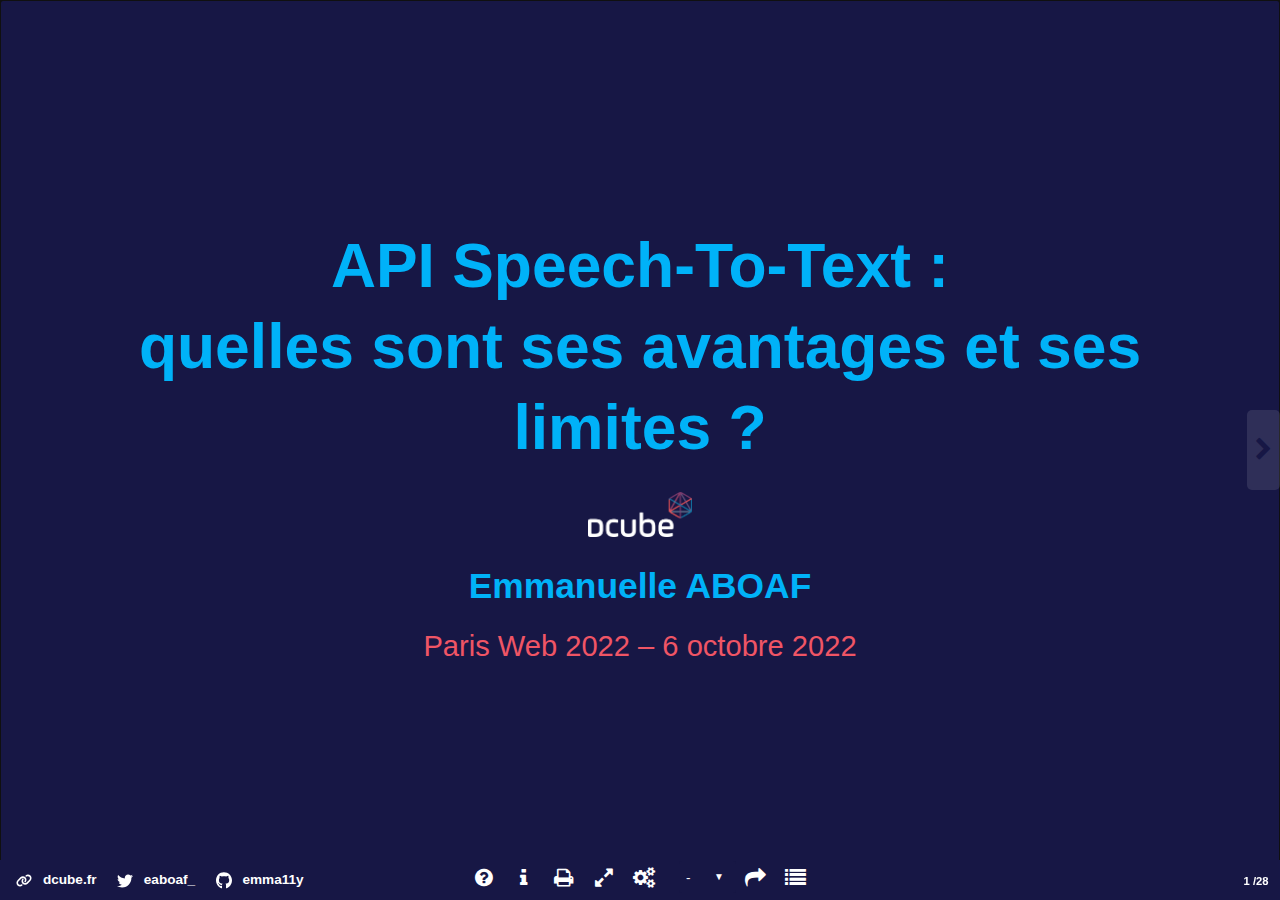
==== commit 752ed73f: "update slides" ====
--- a/index.html
+++ b/index.html
@@ -810,17 +810,6 @@
             </div>
           </section>
 
-          <section class="slide dcube-page-full dcube-bgcolor-c0">
-            <img
-              alt=""
-              src="https://www.consumerreports.org/cro/interactives/transcriptions/images/transcriptions-language-A.png"
-            />
-            <img
-              alt=""
-              src="https://www.consumerreports.org/cro/interactives/transcriptions/images/transcriptions-language-B.png"
-            />
-          </section>
-
           <section class="slide dcube-page-full dcube-bgcolor-c4a">
             <div class="inside dcube-align-center center">
               <div class="dcube-block">
@@ -833,23 +822,17 @@
           </section>
 
           <section class="slide dcube-page-full dcube-bgcolor-c0">
-            <h3 class="center" style="margin-top: 0.5em">Problème de biais</h3>
+            <div style="margin: 1em 0">
+              <h3 class="center">Problème de biais</h3>
+            </div>
             <div class="dcube-page-half-vertical">
               <div class="dcube-page-half-vertical_col dcube-bgcolor-c2">
                 <div class="dcube-block">
-                  <p
-                    class="dcube-quote dcube-margin-t15"
-                    lang="en"
-                    style="margin: 50px"
-                  >
+                  <p class="dcube-quote dcube-margin-t15" lang="en">
                     YouTube’s auto captions consistently performed better on
                     male voices than female voice.
                   </p>
-                  <p
-                    class="dcube-quote dcube-margin-t15"
-                    lang="en"
-                    style="margin: 50px"
-                  >
+                  <p class="dcube-quote dcube-margin-t15" lang="en">
                     <a
                       target="_blank"
                       title="Racial disparities in automated speech recognition (EN) - nouvelle fenêtre"
@@ -858,11 +841,7 @@
                     >: ASR systems make more errors for Black speakers than
                     white speakers
                   </p>
-                  <p
-                    class="dcube-quote dcube-margin-t15"
-                    lang="en"
-                    style="margin: 50px"
-                  >
+                  <p class="dcube-quote dcube-margin-t15" lang="en">
                     For every hundred words, the systems made 19 errors for
                     white speakers compared to 35 errors for Black speakers —
                     nearly twice as many. That is 35% Black speakers versus 19%
@@ -872,7 +851,7 @@
               </div>
               <div class="dcube-page-half-vertical_col">
                 <div class="dcube-block">
-                  <p class="dcube-quote" lang="en" style="margin: 50px">
+                  <p class="dcube-quote" lang="en">
                     Why does this bias exist ? (...) The underlying reason may
                     be that databases have lots of white male data, and less
                     data on female and minority voices. For example, TED Talks
@@ -1392,199 +1371,214 @@
           </section>
 
           <section class="slide dcube-page-full dcube-bgcolor-c0">
-            <h3 class="center" style="margin-top: 0.5em">La conjugaison</h3>
-            <div class="dcube-page-half-vertical" style="min-height: auto">
-              <div class="dcube-page-half-vertical_col dcube-align-center">
-                <div class="dcube-block">
-                  <blockquote class="twitter-tweet">
-                    <p lang="fr" dir="ltr">
-                      Nombre de fois où j’ai regardé les sous-titres
-                      automatiques, ce n’était pas conjugué quand c’était une
-                      femme qui parlait. Exemple avec Microsoft Translator, en
-                      articulant très bien, j’ai réussi à me faire comprendre et
-                      comme vous pouvez le constater, ce n’est pas conjugué.
-                    </p>
-                    <div
-                      class="toggle-gp-article toggle-gp dcube-toggle-box dcube-margin-b1"
-                    >
-                      <button
-                        class="dcube-btn dcube-btn-toggle"
-                        aria-expanded="false"
-                        aria-controls="transcription-img"
-                      >
-                        Description de l'image attaché au tweet
-                      </button>
-                      <div
-                        id="transcription-img"
-                        class="content-to-toggle is-hidden dcube-text-small"
-                      >
-                        <p>
-                          Capture d’écran de Microsoft Translator Il y a deux
-                          phrases écrites : « Je suis arrivé » sans e et « Je
-                          suis rentré à la maison » également sans e.
-                        </p>
-                      </div>
-                    </div>
-                    &mdash; Emmanuelle ABOAF (@eaboaf_)
-                    <a
-                      href="https://twitter.com/eaboaf_/status/1461782916980252678?s=20&t=MZLacFP1Z8LMLkotUjKWrg"
-                      title="Consulter le tweet d'Emmanuelle ABOAF du 19 novembre 2021 - nouvelle fenêtre"
-                      target="_blank"
-                      >19 novembre 2021</a
-                    >
-                  </blockquote>
-                </div>
-              </div>
-              <div class="dcube-page-half-vertical_col dcube-align-center">
-                <div class="dcube-block">
-                  <h4 class="dcube-text-small">Nouvelle démo d'Anne-Laure</h4>
-                  <div class="dcube-video dcube-margin-b3">
-                    <video controls style="width: 100%">
-                      <source
-                        src="videos/Enregistrement Anne-Laure texte Annie.mov"
-                        type="video/mp4"
-                      />
-
-                      Sorry, your browser doesn't support embedded videos.
-                    </video>
-                    <div class="toggle-gp-article toggle-gp dcube-toggle-box">
-                      <button
-                        class="dcube-btn dcube-btn-toggle"
-                        aria-expanded="false"
-                        aria-controls="transcription-video-5"
-                      >
-                        Transcription de la vidéo sur la conjugaison
-                      </button>
-                      <div
-                        id="transcription-video-5"
-                        class="content-to-toggle is-hidden dcube-text-small center"
-                      >
+            <div class="dcube-page-half-horizontal">
+              <div style="margin-top: 2em">
+                <h3 class="center">La conjugaison</h3>
+              </div>
+              <div class="dcube-page-half-horizontal_col">
+                <div class="dcube-page-half-vertical">
+                  <div class="dcube-page-half-vertical_col dcube-align-center">
+                    <div class="dcube-block">
+                      <h4 class="dcube-text-small">
+                        Nouvelle démo d'Anne-Laure
+                      </h4>
+                      <div class="dcube-video dcube-margin-b3">
+                        <video controls style="width: 100%">
+                          <source
+                            src="videos/Enregistrement Anne-Laure texte Annie.mov"
+                            type="video/mp4"
+                          />
+
+                          Sorry, your browser doesn't support embedded videos.
+                        </video>
                         <div
-                          class="dcube-block dcube-transcription center dcube-margin-b1"
+                          class="toggle-gp-article toggle-gp dcube-toggle-box"
                         >
-                          <h4 class="center">Texte à vocaliser</h4>
-                          <p>
-                            Annie est arrivée à la maison. Elle est arrivée à la
-                            maison. Nous, les filles, sommes arrivées à la
-                            maison.
-                          </p>
-                        </div>
-                        <div class="dcube-transcription-cols dcube-cols">
-                          <div class="dcube-transcription-col">
-                            <h4>Deepgram</h4>
-                            <p>
-                              Annie est <span class="error">arrivé</span> à la
-                              maison. Elle est arrivée à la maison. Nous les
-                              filles sommes <span class="error">arrivés</span> à
-                              la maison.
-                            </p>
-                          </div>
-                          <div class="dcube-transcription-col">
-                            <h4>Google</h4>
-                            <p>
-                              Annie est <span class="error">arrivé</span> à la
-                              maison. Elle est arrivée à la maison. Nous les
-                              filles sommes <span class="error">arrivés</span> à
-                              la maison.
-                            </p>
-                          </div>
-                          <div class="dcube-transcription-col">
-                            <h4>Microsoft</h4>
-                            <p>
-                              Annie est <span class="error">arrivé</span> à la
-                              maison. Elle est arrivée à la maison. Nous les
-                              filles sommes <span class="error">arrivés</span> à
-                              la maison.
-                            </p>
-                          </div>
-                          <div class="dcube-transcription-col">
-                            <h4>Mozilla</h4>
-                            <p>
-                              Annie est <span class="error">arrivé</span> à la
-                              maison. Elle est arrivée à la maison. Nous les
-                              filles sommes <span class="error">arrivés</span> à
-                              la maison.
-                            </p>
+                          <button
+                            class="dcube-btn dcube-btn-toggle"
+                            aria-expanded="false"
+                            aria-controls="transcription-video-5"
+                          >
+                            Transcription de la vidéo sur la conjugaison
+                          </button>
+                          <div
+                            id="transcription-video-5"
+                            class="content-to-toggle is-hidden dcube-text-small center"
+                          >
+                            <div
+                              class="dcube-block dcube-transcription center dcube-margin-b1"
+                            >
+                              <h4 class="center">Texte à vocaliser</h4>
+                              <p>
+                                Annie est arrivée à la maison. Elle est arrivée
+                                à la maison. Nous, les filles, sommes arrivées à
+                                la maison.
+                              </p>
+                            </div>
+                            <div class="dcube-transcription-cols dcube-cols">
+                              <div class="dcube-transcription-col">
+                                <h4>Deepgram</h4>
+                                <p>
+                                  Annie est <span class="error">arrivé</span> à
+                                  la maison. Elle est arrivée à la maison. Nous
+                                  les filles sommes
+                                  <span class="error">arrivés</span> à la
+                                  maison.
+                                </p>
+                              </div>
+                              <div class="dcube-transcription-col">
+                                <h4>Google</h4>
+                                <p>
+                                  Annie est <span class="error">arrivé</span> à
+                                  la maison. Elle est arrivée à la maison. Nous
+                                  les filles sommes
+                                  <span class="error">arrivés</span> à la
+                                  maison.
+                                </p>
+                              </div>
+                              <div class="dcube-transcription-col">
+                                <h4>Microsoft</h4>
+                                <p>
+                                  Annie est <span class="error">arrivé</span> à
+                                  la maison. Elle est arrivée à la maison. Nous
+                                  les filles sommes
+                                  <span class="error">arrivés</span> à la
+                                  maison.
+                                </p>
+                              </div>
+                              <div class="dcube-transcription-col">
+                                <h4>Mozilla</h4>
+                                <p>
+                                  Annie est <span class="error">arrivé</span> à
+                                  la maison. Elle est arrivée à la maison. Nous
+                                  les filles sommes
+                                  <span class="error">arrivés</span> à la
+                                  maison.
+                                </p>
+                              </div>
+                            </div>
                           </div>
                         </div>
                       </div>
                     </div>
                   </div>
+                  <div class="dcube-page-half-vertical_col dcube-align-center">
+                    <div class="dcube-block">
+                      <ul>
+                        <li>
+                          Peut-on accorder les verbes en se basant sur la voix
+                          de la personne ?
+                        </li>
+                        <li>
+                          <ul>
+                            Comment deviner le sexe de la personne avec les
+                            prénoms unisexes ou qui se ressemble :
+                            <li>
+                              Dominique ou Camille est-elle une femme ou est-il
+                              un homme ?
+                            </li>
+                            <li>Est-ce Emmanuelle ou Emmanuel ?</li>
+                            <li>Annie ou Hany ?</li>
+                          </ul>
+                        </li>
+                      </ul>
+                    </div>
+                  </div>
                 </div>
               </div>
             </div>
           </section>
           <section class="slide dcube-page-full dcube-bgcolor-c0">
-            <h3 style="margin-top: 0.5em" class="center">
-              Les mots grossiers ou familiers
-            </h3>
-            <div class="dcube-page-half-vertical" style="min-height: auto">
-              <div class="dcube-page-half-vertical_col dcube-align-center">
-                <div class="dcube-block"></div>
-              </div>
-              <div class="dcube-page-half-vertical_col dcube-align-center">
-                <div class="dcube-block">
-                  <blockquote class="twitter-tweet">
-                    <p lang="fr" dir="ltr">
-                      *****, ça a **** ! C’est quoi ce ****** ?! Alors là, je
-                      suis sur le *** ! ******, c’est ***** ! Voilà ce que les
-                      sous-titres automatiques peuvent afficher. Ça peut être
-                      anodin pour vous mais moi, ça m’agace.
-                    </p>
-                    &mdash; Emmanuelle ABOAF (@eaboaf_)
-                    <a
-                      href="https://twitter.com/eaboaf_/status/1463047863445987329?s=20&t=Xj7alv889scgrEqvjWccgw"
-                      title="Consulter le tweet d'Emmanuelle ABOAF du 23 novembre 2021 - nouvelle fenêtre"
-                      target="_blank"
-                      >23 novembre 2021</a
-                    >
-                  </blockquote>
-                  <blockquote class="twitter-tweet">
-                    <p lang="fr" dir="ltr">
-                      Ce matin, en testant la retranscription automatique via
-                      word/O365 comme base de mon article du dernier épisode
-                      avec @Cindyagility 🦮 (et en vue de transcription
-                      intégrale bientôt @podcaccessible !), j'ai pris un fou
-                      rire en voyant le mot "*******" 🤣 Alors vous avez trouvé
-                      ? 🐕
-                    </p>
-                    <div
-                      class="toggle-gp-article toggle-gp dcube-toggle-box dcube-margin-b1"
-                    >
-                      <button
-                        class="dcube-btn dcube-btn-toggle"
-                        aria-expanded="false"
-                        aria-controls="transcription-3"
-                      >
-                        Description de l'image attaché au tweet
-                      </button>
-                      <div
-                        id="transcription-3"
-                        class="content-to-toggle is-hidden dcube-text-small"
-                      >
-                        <p>
-                          Avec ma première ****** qui n'était pas la plus
-                          facile, elle était assez têtu quand même. Ouais, heu
-                          ouais, c'était, c'était une, une gentille ******
-                          adorable. Vraiment niveau.<br />
-                          Au niveau, on a dire chien de compagnie.<br />
-                          Elle était parfaite.<br />
-                          Une ****** gentille, jamais un geste plus haut que
-                          l'autre, vraiment une gentille petite ******<br />
-                          Arpès, au niveau du guidage, il est très têtu. Et puis
-                          au final, elle s'est avérée être un peu lente pour moi
-                          parce que moi le le chien guide enfin, ça m'a redonner
-                          une liberté comme comme à tout le monde d'ailleurs,
-                          j'ai envie de dire mais.
+            <div class="dcube-page-half-horizontal">
+              <div style="margin-top: 2em">
+                <h3 class="center">Les mots grossiers ou familiers</h3>
+              </div>
+              <div class="dcube-page-half-horizontal_col">
+                <div class="dcube-page-half-vertical">
+                  <div class="dcube-page-half-vertical_col dcube-align-center">
+                    <div class="dcube-block">
+                      <blockquote class="twitter-tweet">
+                        <p lang="fr" dir="ltr">
+                          *****, ça a **** ! C’est quoi ce ****** ?! Alors là,
+                          je suis sur le *** ! ******, c’est ***** ! Voilà ce
+                          que les sous-titres automatiques peuvent afficher. Ça
+                          peut être anodin pour vous mais moi, ça m’agace.
                         </p>
-                      </div>
+                        &mdash; Emmanuelle ABOAF (@eaboaf_)
+                        <a
+                          href="https://twitter.com/eaboaf_/status/1463047863445987329?s=20&t=Xj7alv889scgrEqvjWccgw"
+                          title="Consulter le tweet d'Emmanuelle ABOAF du 23 novembre 2021 - nouvelle fenêtre"
+                          target="_blank"
+                          >23 novembre 2021</a
+                        >
+                      </blockquote>
+                      <blockquote class="twitter-tweet">
+                        <p lang="fr" dir="ltr">
+                          Ce matin, en testant la retranscription automatique
+                          via word/O365 comme base de mon article du dernier
+                          épisode avec @Cindyagility 🦮 (et en vue de
+                          transcription intégrale bientôt @podcaccessible !),
+                          j'ai pris un fou rire en voyant le mot "*******" 🤣
+                          Alors vous avez trouvé ? 🐕
+                        </p>
+                        <div
+                          class="toggle-gp-article toggle-gp dcube-toggle-box dcube-margin-b1"
+                        >
+                          <button
+                            class="dcube-btn dcube-btn-toggle"
+                            aria-expanded="false"
+                            aria-controls="transcription-3"
+                          >
+                            Description de l'image attaché au tweet
+                          </button>
+                          <div
+                            id="transcription-3"
+                            class="content-to-toggle is-hidden dcube-text-small"
+                          >
+                            <p>
+                              Avec ma première ****** qui n'était pas la plus
+                              facile, elle était assez têtu quand même. Ouais,
+                              heu ouais, c'était, c'était une, une gentille
+                              ****** adorable. Vraiment niveau.<br />
+                              Au niveau, on a dire chien de compagnie.<br />
+                              Elle était parfaite.<br />
+                              Une ****** gentille, jamais un geste plus haut que
+                              l'autre, vraiment une gentille petite ******<br />
+                              Arpès, au niveau du guidage, il est très têtu. Et
+                              puis au final, elle s'est avérée être un peu lente
+                              pour moi parce que moi le le chien guide enfin, ça
+                              m'a redonner une liberté comme comme à tout le
+                              monde d'ailleurs, j'ai envie de dire mais.
+                            </p>
+                          </div>
+                        </div>
+                        &mdash; Futur Chien Guide (@FuturChienGuide)
+                        <a
+                          href="https://twitter.com/FuturChienGuide/status/1462410603851563011?s=20&t=snDlV_S1aAAs3zJXMSW9dQ"
+                          >21 novembre 2021</a
+                        >
+                      </blockquote>
                     </div>
-                    &mdash; Futur Chien Guide (@FuturChienGuide)
-                    <a
-                      href="https://twitter.com/FuturChienGuide/status/1462410603851563011?s=20&t=snDlV_S1aAAs3zJXMSW9dQ"
-                      >21 novembre 2021</a
-                    >
-                  </blockquote>
+                  </div>
+                  <div class="dcube-page-half-vertical_col dcube-align-center">
+                    <div class="dcube-block">
+                      <ul>
+                        <li>
+                          Sans paramétrage, les mots grossiers et familiers sont
+                          automatiquement censurés.
+                        </li>
+                        <li>
+                          Certains mots non grossiers sont censurés car à cause
+                          de la traduction automatique français vers anglais,
+                          ils peuvent devenir grossiers.
+                        </li>
+                        <li>
+                          Censurer les mots grossiers ne rend pas l'information
+                          accessible à tous.
+                        </li>
+                      </ul>
+                    </div>
+                  </div>
                 </div>
               </div>
             </div>
@@ -2145,11 +2139,22 @@
                     </li>
                     <li>
                       <a
-                        href="https://blog.dcube.fr/index.php/2022/09/09/comment-implementer-speech-to-text-avec-4-apis-en-angular-1-2/"
+                        href="https://blog.dcube.fr/index.php/2022/09/27/comment-implementer-speech-to-text-avec-4-apis-en-angular-2-2/"
                         title="Consulter l'article Comment implémenter Speech-To-Text avec 4 APIs en Angular ? Partie 2 - nouvelle fenêtre"
                         target="_blank"
                         >Comment implémenter Speech-To-Text avec 4 APIs en
                         Angular ? Partie 2</a
+                      >
+                    </li>
+                  </ul>
+                  <h4 class="dcube-text-great">Autres</h4>
+                  <ul>
+                    <li>
+                      <a
+                        href="https://docs.edenai.co/docs/speech-to-text"
+                        title="Consulter le site Eden AI"
+                        target="_blank"
+                        >Eden AI : tous les APIs en une</a
                       >
                     </li>
                   </ul>
@@ -2288,7 +2293,6 @@
                         ><span lang="en">Custom Speech (EN)</span></a
                       >
                     </li>
-
                     <li>
                       <a
                         href="https://github.com/emma11y/sous-titres"
@@ -2353,11 +2357,13 @@
                       >
                     </li>
                     <li>
-                      <a
-                        href="https://openfeedback.io/cKU8TOF1Y6mVdS2hy7E7"
+                      Donnez votre feedback sur cette présentation :
+                      <a
+                        href="https://openfeedback.io/emma11y-paris-web-2022/"
                         title="Pour pouvoir donner votre feedback sur OpenFeedback.io - nouvelle fenêtre"
                         target="_blank"
-                        >Donnez votre feedback sur cette présentation</a
+                      >
+                        https://openfeedback.io/emma11y-paris-web-2022/</a
                       >
                     </li>
                   </ul>
--- a/css/theme-dcube.min.css
+++ b/css/theme-dcube.min.css
@@ -1 +1 @@
-@font-face{font-family:AmpleSoft;src:url(fonts/dcube/AmpleSoft-Regular.ttf) format("ttf");font-weight:400;font-style:normal}@font-face{font-family:AmpleSoft;src:url(fonts/dcube/AmpleSoft-Medium.ttf) format("ttf");font-weight:700;font-style:normal}@font-face{font-family:AmpleSoft;src:url(fonts/dcube/AmpleSoft-Medium.ttf) format("ttf");font-weight:400;font-style:italic}@font-face{font-family:AmpleSoft;src:url(fonts/dcube/AmpleSoft-Medium.ttf) format("ttf");font-weight:700;font-style:italic}@font-face{font-family:AmpleSoft;src:url(fonts/dcube/AmpleSoft-Bold.ttf) format("ttf");font-weight:600;font-style:normal}@font-face{font-family:AmpleSoft;src:url(fonts/dcube/AmpleSoft-Bold.ttf) format("ttf");font-weight:600;font-style:italic}@font-face{font-family:AmpleSoft;src:url(fonts/dcube/AmpleSoft-Bold.ttf) format("ttf");font-weight:500;font-style:normal}@font-face{font-family:AmpleSoft;src:url(fonts/dcube/AmpleSoft-Bold.ttf) format("ttf");font-weight:500;font-style:italic}@font-face{font-family:AmpleSoft;src:url(fonts/dcube/AmpleSoft-Bold.ttf) format("ttf");font-weight:800;font-style:normal}@font-face{font-family:AmpleSoft;src:url(fonts/dcube/AmpleSoft-Bold.ttf) format("ttf");font-weight:800;font-style:italic}@font-face{font-family:FontAwesome;src:url(fonts/fontawesome-webfont.woff2?v=4.3.0) format("woff2"),url(fonts/fontawesome-webfont.woff?v=4.3.0) format("woff");font-weight:400;font-style:normal}@font-face{font-family:opendys;src:url(fonts/opendyslexic-regular-webfont.woff2) format("woff2"),url(fonts/opendyslexic-regular-webfont.woff) format("woff");font-weight:400;font-style:normal}body{color:#171745;font-family:AmpleSoft,Verdana,sans-serif;font-size:100%;line-height:1.4;background-color:#fff}.inv-c #screen,body.inv-c{background:#00004c!important}*>:last-child,.dcube-edito *>:last-child{margin-bottom:0}[tabindex="-1"]{outline:0}.clear::after,.clear::before,.clearfix::after,.clearfix::before,.dcube-cols::after,.dcube-cols::before,fieldset p::after,fieldset p::before{content:"";display:table}.clear::after,.clearfix::after,.dcube-cols::after,fieldset p::after{clear:both}.slide *+.clear,.slide *+.clearfix,.slide *+.dcube-cols{margin-top:2em}.slide *+.dcube-cols-dry{margin-top:0}.sr{position:absolute!important;top:-10000em!important;height:1px!important;width:1px!important;overflow:hidden!important;clip:rect(1px 1px 1px 1px)!important;clip:rect(1px,1px,1px,1px)!important}.dcube-item-block{display:block}.dcube-item-inline{display:inline}.dcube-item-iblock,.slide .dcube-item-iblock{display:inline-block;vertical-align:top}a,a:focus,a:hover,button,button:focus,button:hover,input,input:focus,input:hover{transition:color .5s,border-color .5s,background-color .5s,opacity .5s}a{text-decoration:none;border-bottom:.05em solid;transform:translateZ(0) scale(1);backface-visibility:hidden}[class*=dcube-bgcolor-]:not(.dcube-bgcolor-c2):not(.dcube-bgcolor-c5) a,a{color:#b21122}.high-c [class*=dcube-bgcolor-]:not(.dcube-bgcolor-c2):not(.dcube-bgcolor-c5) a,.high-c a{color:inherit}a:active,a:focus,a:hover{text-decoration:none;border-bottom-color:transparent}a:focus,a:hover{color:#7d829a}a:active{color:#31486e}button{background:0 0;border:none}.dcube-edito button{border:1px solid #d0d0cf;border-radius:0;font-size:90%;margin-bottom:.5em}.dcube-edito button:hover{border:1px solid #d0d0cf;background:#d0d0cf}.icon{color:#171745}.tool-bar-elt.btn{border:#fff 1px transparent}.tool-bar-elt .btn:hover,.tool-bar-elt.btn:focus,.tool-bar-elt.btn:hover{border:#fff 1px solid!important}.inv-c .tool-bar-elt .btn:hover,.inv-c .tool-bar-elt.btn:focus,.inv-c .tool-bar-elt.btn:hover{border:#ff0 1px solid!important}@media screen and (min-width:50em){.tool-bar-elt .icon{color:#fff}}*{background-repeat:no-repeat}img,svg{max-width:100%;height:auto}path,polygon,svg *{fill:currentColor}.dcube-img,figure{margin-top:1em;margin-bottom:1em}figure+figure:not([class*=dcube-asset]){margin-top:2rem}li>figure{margin-top:1em}.center figure{margin-right:auto;margin-left:auto}.dcube-block-left figure{text-align:left}figcaption{font-size:85%;max-width:65ch;margin-top:.5em}.center figcaption,.dcube-align-center figcaption{margin-right:auto;margin-left:auto}[class*=dcube-page-half-vertical] figcaption{max-width:50ch}*{background-size:cover}.dcube-picto,.slide .dcube-picto{max-width:6.25rem;height:auto}code,kbd,pre,samp,var{font-weight:700}code,kbd,samp,var{display:inline-block;vertical-align:middle;background:#26272e;color:#fff;padding:.05em .3em;font-size:80%;max-width:100%}code.code{display:block}code.code-inline-block{display:inline-block}ol code,ol kbd,ol samp,ol var,ul code,ul kbd,ul samp,ul var{position:relative;top:-.05em}a code,a kbd,a samp,a var,h1 code,h1 kbd,h1 samp,h1 var,h2 code,h2 kbd,h2 samp,h2 var,h3 code,h3 kbd,h3 samp,h3 var,h4 code,h4 kbd,h4 samp,h4 var,h5 code,h5 kbd,h5 samp,h5 var,h6 code,h6 kbd,h6 samp,h6 var{display:inline;background:0 0!important;color:inherit!important;padding:0;font-family:inherit;font-weight:400;font-size:1em;vertical-align:unset}.dcube-block>code,.dcube-block>kbd,.dcube-block>samp,.dcube-block>var{margin-bottom:.625em}pre{max-width:100%;margin-top:0;white-space:pre-wrap;white-space:-moz-pre-wrap;white-space:-pre-wrap;white-space:-o-pre-wrap;word-wrap:break-word}li pre{display:inline-block;vertical-align:top;width:90%;margin:0;font-size:80%}code.hljs{background-color:#26272e!important;color:#fff!important}.dcube-edito .hljs-header,.dcube-edito .hljs-inheritance,.dcube-edito .hljs-string,.dcube-edito .hljs-value,.dcube-edito .ruby .hljs-symbol,.dcube-edito .xml .hljs-cdata{color:#f2ebc7}.dcube-block>.dcube-icon:first-child{margin-top:-1em}.dcube-icon+h1,.dcube-icon+h2,.dcube-icon+h3,.dcube-icon+h4,.dcube-icon+h5,.dcube-icon+h6{margin-top:.8em}.dcube-icon-right-arrow,.slide .dcube-icon-right-arrow{display:none}.dcube-icon-title,.slide .dcube-icon-title{display:inline-block;vertical-align:top;height:1em;position:relative;top:.15em;margin-left:.25em}table{width:100%}caption{font-weight:700;text-align:center;padding:1em .5em}table code,table kbd,table samp,table var{font-size:90%}td,th{padding-right:1.5em;padding-left:1.5em}th{padding-top:.5em;padding-bottom:.5em;background:#f2f3f4;font-weight:700}td{padding-top:.75em;padding-bottom:.75em}@media screen and (min-width:64em){table{font-size:70%}}.dcube-color-c0{color:#fff}.dcube-color-c2{color:#f2f3f4}.dcube-color-c4{color:#008dc4}.dcube-color-c4a{color:#171745}.dcube-color-c5{color:#ef5565}.high-c [class*=dcube-color-c]{color:inherit!important}b[class*=dcube-bgcolor-],span[class*=dcube-bgcolor-],strong[class*=dcube-bgcolor-]{padding-right:.25em;padding-left:.25em}.dcube-bgcolor-c0{background-color:#fff;color:#171745}.dcube-bgcolor-c2{background-color:#f2f3f4;color:#171745}.dcube-bgcolor-c2>*{color:#171745}.dcube-bgcolor-c4a{background-color:#171745;color:#00b2f8}.dcube-bgcolor-c4a.slide .reference-rgaa:not([class*=dcube-bgcolor-c]){background-color:#171745;color:inherit}.dcube-bgcolor-c4a .dcube-text-highlight{background-color:#fff}.dcube-bgcolor-c4a code,.dcube-bgcolor-c4a kbd,.dcube-bgcolor-c4a samp,.dcube-bgcolor-c4a var{background-color:#171745;color:inherit}.inv-c .dcube-invc-bglight{background:#ff0!important}.high-c .dcube-highc-bgcancel{background:0 0!important}.dcube-bgcolor-c9 a,[class*=dcube-bgcolor-]:not(.dcube-bgcolor-c0):not(.dcube-bgcolor-c4):not(.dcube-bgcolor-c4a) a,h1 a,h2 a,h3 a,h4 a,h5 a,h6 a{color:inherit!important}[class*=dcube-bgcolor-]:not(.dcube-bgcolor-c0):not(.dcube-bgcolor-c4):not(.dcube-bgcolor-c4a) a:active,[class*=dcube-bgcolor-]:not(.dcube-bgcolor-c0):not(.dcube-bgcolor-c4):not(.dcube-bgcolor-c4a) a:focus,[class*=dcube-bgcolor-]:not(.dcube-bgcolor-c0):not(.dcube-bgcolor-c4):not(.dcube-bgcolor-c4a) a:hover,h1 a:active,h1 a:focus,h1 a:hover,h2 a:active,h2 a:focus,h2 a:hover,h3 a:active,h3 a:focus,h3 a:hover,h4 a:active,h4 a:focus,h4 a:hover,h5 a:active,h5 a:focus,h5 a:hover,h6 a:active,h6 a:focus,h6 a:hover{opacity:.6}.high-c .css .hljs-class,.high-c .css .hljs-id,.high-c .css .hljs-pseudo,.high-c .hljs-attribute,.high-c .hljs-regexp,.high-c .hljs-tag,.high-c .hljs-variable,.high-c .html .hljs-doctype,.high-c .ruby .hljs-constant,.high-c .xml .hljs-doctype,.high-c .xml .hljs-pi,.high-c .xml .hljs-tag .hljs-title,.high-c code,.high-c code.hljs,.high-c kbd,.high-c samp,.high-c var{background-color:#000;color:#fff}.dcube-page-c0 .breadcrumb{background-color:#fff}.dcube-page-c2 .breadcrumb{background-color:#f2f3f4;color:#171745}.dcube-page-c4 .breadcrumb{background-color:#0079a9}.dcube-page-c4a .breadcrumb{background-color:#171745}.dcube-page-c5 .breadcrumb{background-color:#ef5565;color:#fff}.dcube-border-c0{border-color:#fff!important}.dcube-pageborder-c0 .breadcrumb{background-color:#fff;color:inherit}.dcube-border-c2{border-color:#f2f3f4!important}.dcube-pageborder-c2 .breadcrumb{background-color:#f2f3f4;color:#171745}.dcube-border-c4{border-color:#008dc4!important}.dcube-pageborder-c4 .breadcrumb{background-color:#0079a9;color:#ef5565}.dcube-border-c4a{border-color:#171745!important}.dcube-pageborder-c4a .breadcrumb{background-color:#171745;color:#fff}.dcube-border-c5{border-color:#ef5565!important}.inv-c .dcube-border-c0,.inv-c .dcube-border-c2,.inv-c .dcube-border-c4,.inv-c .dcube-border-c4a,.inv-c .dcube-border-c5{border-color:#ff0!important}.dcube-pageborder-c5 .breadcrumb{background-color:#ef5565;color:#fff}.dcube-swatch{display:inline-block;vertical-align:middle;width:1em;height:1em;border:1px solid #ccc}ol,p,ul{margin-top:0}abbr[title],acronym[title]{text-decoration:none;border-bottom:0}.dcube-sub,sub{font-size:75%}blockquote,ol,p,pre,ul{margin-bottom:.5em}ol+p,ul+p{margin-top:1em}.dcube-edito .small{font-size:90%}.dcube-child-block{display:block}[class*=dcube-font-geoblack]{font-family:AmpleSoft,Verdana,sans-serif;font-weight:400}[class*=dcube-font-geomed]{font-family:AmpleSoft,Verdana,sans-serif;font-weight:400;line-height:1.3}[class*=dcube-font-geobook]{font-family:AmpleSoft,Verdana,sans-serif;font-weight:400}[class*=dcube-font-georegular]{font-family:AmpleSoft,Verdana,sans-serif;font-weight:400}[class*=dcube-font-][class*=italic]{font-style:italic}.dcube-font-geomed b,.dcube-font-geomed strong{font-family:AmpleSoft,Verdana,sans-serif;font-weight:400}.dcube-text-limit,.slide:not(.couv):not(.interslide) p:not(.dcube-text-unlimit){max-width:65ch}.dcube-text-unlimit,.dcube-text-unlimit>:first-child:not(img):not(svg),.slide:not(.couv):not(.interslide) .center .dcube-text-unlimit,.slide:not(.couv):not(.interslide) .dcube-text-unlimit{max-width:none}.dcube-text-under{text-decoration:underline}.dcube-fancy-under{border-bottom:.25em solid #ef5565;line-height:1.7}.inv-c .dcube-fancy-under{border-bottom:0}.high-c .dcube-fancy-under{border-bottom-color:inherit}.dcube-fancy-under-thin{border-bottom-width:.1em}.dcube-fancy-under-trans{border-bottom-color:currentColor}.dcube-text-highlight{padding:.15em .25em}.dcube-text-highlight-inline{display:inline-block;vertical-align:top}.high-c .dcube-text-highlight,.inv-c .dcube-text-highlight{background-color:inherit}.dcube-text-super+.dcube-text-highlight{margin-top:.75em}.dcube-text-upper{text-transform:uppercase;letter-spacing:.015em}.dcube-text-lower{text-transform:lowercase}.slide [class*=dcube-border-b]+*,.slide [class*=dcube-border-t]+*,[class*=dcube-border-b]+*,[class*=dcube-border-t]+*{margin-top:0}.slide [class*=dcube-border-t],[class*=dcube-border-t]{border-top:2px solid}.dcube-border-t,.dcube-border-t1,.slide .dcube-border-t,.slide .dcube-border-t1{margin-top:1em!important;padding-top:1em}.dcube-border-t15,.slide .dcube-border-t15{margin-top:1.5em!important;padding-top:1.5em}.slide blockquote+.dcube-border-t15,.slide ol+.dcube-border-t15,.slide p+.dcube-border-t15,.slide pre+.dcube-border-t15,.slide ul+.dcube-border-t15,blockquote+.dcube-border-t15,ol+.dcube-border-t15,p+.dcube-border-t15,pre+.dcube-border-t15,ul+.dcube-border-t15{margin-top:1em!important}.slide [class*=dcube-border-b],[class*=dcube-border-b]{border-bottom:2px solid}.dcube-border-b,.dcube-border-b1,.slide .dcube-border-b,.slide .dcube-border-b1{margin-bottom:1em!important;padding-bottom:1em}.dcube-border-b15,.slide .dcube-border-b15{margin-bottom:1.5em!important;padding-bottom:1.5em}.dcube-text-reinit{text-transform:none;letter-spacing:0;font-family:inherit}.dcube-text-reinitcase{text-transform:none;letter-spacing:0}.dcube-text-reinitfont{font-family:inherit}.dcube-text-important{font-size:1.1em;line-height:1.3}.dcube-text-great{font-size:1.15em;line-height:1.3}.dcube-text-super,.dcube-text-super-xxl{font-size:1.25em}.dcube-text-mega{font-size:1.35em}.dcube-text-ultra{font-size:1.5em}.dcube-text-small{font-size:.9em}.dcube-form .mandatory,.dcube-text-tiny{font-size:.8em}.dcube-text-micro{font-size:.7em}h1,h2,h3,h4,h5,h6{clear:both;line-height:1.3;margin:1em 0 .5em;padding:0}h1,h1 .dcube-text-limit,h2,h2 .dcube-text-limit,h3,h3 .dcube-text-limit{max-width:35ch}h4,h4 .dcube-text-limit,h5,h5 .dcube-text-limit,h6,h6 .dcube-text-limit{max-width:40ch}h1+h2,h2+h3,h3+h4,h4+h5{margin-top:-.25em}svg+h1,svg+h2,svg+h3,svg+h4,svg+h5,svg+h6{margin-top:.25em}h5+h6{margin-top:0}*>h1:first-child,*>h2:first-child,*>h3:first-child,*>h4:first-child,*>h5:first-child,*>h6:first-child{margin-top:0}.dcube-text-h1,.dcube-text-h2,h1,h2{font-family:AmpleSoft,Verdana,sans-serif}h1{text-transform:uppercase}.dcube-text-h3,.dcube-text-h5,h3,h5{font-family:AmpleSoft,Verdana,sans-serif}.dcube-text-h3 b,.dcube-text-h3 strong,.dcube-text-h5 b,.dcube-text-h5 strong,h3 b,h3 strong,h5 b,h5 strong{font-family:AmpleSoft,Verdana,sans-serif}h3[class*=dcube-font-] b,h3[class*=dcube-font-] strong,h5[class*=dcube-font-] b,h5[class*=dcube-font-] strong{font-family:inherit}h4,h6{font-family:GeoBook,Verdana,sans-serif;font-weight:400}figcaption code{font-size:90%}h1 :last-child,h2 :last-child,h3 :last-child,h4 :last-child,h5 :last-child,h6 :last-child{margin-bottom:0!important}h1 img:only-child,h1 svg:only-child,h1>img,h1>svg,h2 img:only-child,h2 svg:only-child,h2>img,h2>svg,h3 img:only-child,h3 svg:only-child,h3>img,h3>svg,h4 img:only-child,h4 svg:only-child,h4>img,h4>svg,h5 img:only-child,h5 svg:only-child,h5>img,h5>svg,h6 img:only-child,h6 svg:only-child,h6>img,h6>svg{margin-bottom:.5em!important}.logo,.main-header a{color:#0b1b34}.modeplan .logo,.modeplan .main-header a{color:inherit}.main-header a{transition:none}.dcube-text-h2,h2{font-size:170%}h2 code,h2 kbd,h2 samp,h2 var{text-transform:lowercase}.dcube-text-h3,h3{font-size:150%;margin-bottom:.35em}.inside>.dcube-text-h3:first-child,.inside>h3:first-child{margin-top:0}h4{font-size:140%}h4+p{margin-top:0}h4 code{position:relative}h5{font-size:120%}h5 code{font-size:.9em}h6{font-size:110%}.dcube-title-statement>*{display:block}.dcube-title-statement b,.dcube-title-statement strong{font-size:1.5em;line-height:1em;font-family:GeoBlack,Verdana,sans-serif;text-transform:uppercase;letter-spacing:.015em}.dcube-title-shock b,.dcube-title-shock strong{font-size:1.5em;font-family:GeoBlack,Verdana,sans-serif;text-transform:uppercase;letter-spacing:.015em}h1.dcube-title-shock,h2.dcube-title-shock{font-family:inherit;text-transform:none;letter-spacing:0}.dcube-subtitle{font-size:1.5em;font-family:GeoBlack,Verdana,sans-serif}.dcube-subtitle-dry{font-family:inherit}.dcube-subtitle+.dcube-text-super{margin-top:-.25em}.dcube-title-chapter{text-transform:uppercase;letter-spacing:.01em;font-size:2em;line-height:1.2;font-family:GeoBlack,Verdana,sans-serif;margin-bottom:.3em}.dcube-title-chapter code,.dcube-title-chapter kbd,.dcube-title-chapter samp,.dcube-title-chapter var{top:-.05em}.dcube-title-focus{font-size:1.5em;line-height:1;font-family:GeoBlack,Verdana,sans-serif;text-transform:uppercase;letter-spacing:.015em}.dcube-title-nb{position:relative;padding-left:1em}.dcube-title-nb_child{position:absolute;left:0}.center .dcube-title-nb_child{position:static;left:auto}.dcube-minititle{font-size:1.25em}.dcube-header-col>:first-child{display:-ms-flexbox;display:flex;-ms-flex-direction:row;flex-direction:row}.dcube-header-col>:first-child>:last-child{margin-left:auto;padding-left:1em;-ms-flex-item-align:center;align-self:center}.dcube-edito ol,.dcube-edito ul{margin-top:.5em}.dcube-edito p+ol,.dcube-edito p+ul{margin-top:0}.dcube-edito ol{padding-left:1em}.dcube-edito ul{display:block;list-style:none;padding:0}.dcube-edito ol ol,.dcube-edito ol ul,.dcube-edito ul ol,.dcube-edito ul ul{width:100%;font-size:100%;line-height:1.5;padding-bottom:.5em;margin-left:1em}.dcube-edito li{margin-bottom:.5em}.dcube-edito li li{margin-bottom:0}.dcube-edito li:last-child{margin-bottom:0}.dcube-edito ul li{position:relative;margin-left:1.5rem}.dcube-edito .dcube-text-great li,.dcube-edito .dcube-text-maxi li,.dcube-edito .dcube-text-super li,.dcube-edito .dcube-text-ultra li{margin-bottom:.5em}.dcube-edito ul li::before{content:"";position:absolute;top:.5em;left:-1.5rem;display:block;width:.5rem;height:.5rem;margin-right:.5em;background:#a0b0bd}.inv-c .dcube-edito ul li::before{background:#ff0}.slide.interslide ul li{margin-left:0}.slide.interslide ul li::before{display:none}.dcube-edito ul li.small::before{top:.7em}.dcube-edito .dcube-list-space li+li{margin-top:1em}.dcube-edito h4+ol,.dcube-edito h4+ul{margin-top:0}ol.dcube-list-lower-latin{list-style-type:lower-latin}.dcube-list-block{display:block}.dcube-list-shrink{max-width:40ch;margin-right:auto;margin-left:auto}ul.dcube-list-simple{list-style:none}ul.dcube-list-simple li::before{display:none!important}.dcube-edito .dcube-list-inline,.dcube-list-inline{margin-top:0}.dcube-edito .dcube-list-inline.dcube-list-reset,.dcube-list-inline.dcube-list-reset{max-width:none}.dcube-edito p:not(.dcube-item-iblock)+.dcube-list-inline,p:not(.dcube-item-iblock)+.dcube-list-inline{margin-top:-.25em}.dcube-edito .dcube-list-inline li,.dcube-list-inline li{display:inline;margin-left:0;margin-bottom:0}.dcube-edito .dcube-list-inline li::before,.dcube-list-inline li::before{display:none!important}.dcube-edito .dcube-list-inline-sep>li:not(:first-child)::first-letter,.dcube-list-inline-sep>li:not(:first-child)::first-letter{text-transform:lowercase}.dcube-edito .dcube-list-inline-sep>li::after,.dcube-list-inline-sep>li::after{content:","}.dcube-edito .dcube-list-inline-sep>li:last-child::after,.dcube-list-inline-sep>li:last-child::after{content:"."}.dcube-edito [class*=dcube-list-emo]>li,[class*=dcube-list-emo]>li{position:relative;margin-left:0}.dcube-edito [class*=dcube-list-emo]>li::before,[class*=dcube-list-emo]>li::before{display:none!important}.dcube-edito [class*=dcube-list-emo]>li>span[aria-hidden=true],[class*=dcube-list-emo]>li>span[aria-hidden=true]{display:inline-block;vertical-align:top;margin-left:1.5em}.dcube-edito [class*=dcube-list-emo]>li>span[aria-hidden=true]::before,[class*=dcube-list-emo]>li>span[aria-hidden=true]::before{position:absolute;left:0;width:2rem;height:1em;background:0 0;-webkit-filter:grayscale(100%);filter:grayscale(100%);speak:none}.dcube-edito .dcube-list-emo-positive>li::before,.dcube-list-emo-positive>li>span[aria-hidden=true]::before{content:"👉🏻";top:.1em;-webkit-filter:grayscale(100%) brightness(120%);filter:grayscale(100%) brightness(120%)}.dcube-edito .dcube-list-emo-negative>li>span[aria-hidden=true]::before,.dcube-list-emo-negative>li>span[aria-hidden=true]::before{content:"❌";top:.3em;font-size:.8em}.inv-c .dcube-edito .dcube-list-emo-negative>li>span[aria-hidden=true]::before,.inv-c .dcube-list-emo-negative>li>span[aria-hidden=true]::before{-webkit-filter:grayscale(100%) invert(100%) brightness(120%);filter:grayscale(100%) invert(100%) brightness(120%)}.dcube-list-consequences,.dcube-slide .dcube-list-consequences{list-style:none}.dcube-list-consequences>li,.dcube-slide .dcube-list-consequences>li{position:relative}.dcube-list-consequences>li::after,.dcube-slide .dcube-list-consequences>li::after{content:"↓";display:block;margin-top:.5em}.dcube-list-consequences>li:last-child::after,.dcube-slide .dcube-list-consequences>li:last-child::after{content:""}dt{display:inline;font-weight:700}dt::after{content:" : "}dd{display:inline;margin:0}dd::after{content:"";display:block;width:100%;margin-bottom:10px}.no-bullet{padding:0;margin:10px}.inv-c .slide .no-bullet li,.no-bullet li,.slide .no-bullet li{padding:0;list-style:none;list-style-image:none;margin:0}blockquote{margin-right:0;margin-left:0}q::after,q::before{content:""}blockquote cite,blockquote q{font-style:normal}blockquote cite,blockquote footer{font-size:.85em}.main-header{font-size:100%}.high-c .main-header,.inv-c .main-header{background:0 0!important}.main-header.is-hidden{top:-100000px}.main-header h1{margin:0;padding:.67em 0;font-size:.87rem;color:#0b1b34;font-weight:400;letter-spacing:0;text-transform:none}.main-header>a{border-bottom:0}.modeplan .main-header{box-shadow:0 2px 3px #bbb;height:3.5em;background:#171745;color:#fff}.modeplan .main-header h1{color:inherit;top:.6em}.modeplan .main-header a{position:relative;top:5px}#volet{background:#fff}.breadcrumb{background-color:#fff;color:#31486e;font-weight:700;font-size:.875em;line-height:1.2}.modeplan .breadcrumb{display:none}.breadcrumb li{position:relative}.breadcrumb a{display:inline-block;vertical-align:middle;padding:.25rem .5em;text-decoration:none;border-bottom:0;color:inherit;transition:none}.breadcrumb a:active,.breadcrumb a:focus,.breadcrumb a:hover{opacity:.6}.tool-bar:hover{background:#171745;transition:all ease .5s;opacity:1;z-index:99999}.high-c .tool-bar,.high-c .tool-bar:hover{background:#fff}.high-c .navbar-visible .tool-bar{background:#fff}.high-c .related a{background:#f2f3f4;display:block;padding:10px}.high-c .related{bottom:0}.navbar-invisible,.navbar-visible{opacity:1}#navbar{float:none;display:inline-block;vertical-align:top;line-height:1.5}#summary-container{display:inline-block;vertical-align:top}.slide-counter{float:none;display:inline-block;vertical-align:top}.btn{color:transparent}[class*=btn] .icon{transition:all .2s ease}@media screen and (min-width:50em){.btn:focus .icon,.btn:hover .icon{color:#fff}}.high-c .btn:focus .icon,.high-c .btn:hover .icon{color:inherit}.btn[disabled=disabled]{opacity:.3}.btn[disabled=disabled]:hover{cursor:default}#summary-container button.btn{transition:none}select{padding:.5em;padding-right:2.5em;border:0;border-radius:3px;-webkit-appearance:none;-moz-appearance:none;appearance:none;margin:0;background-color:#171745;color:#fff}.high-c select{background-color:#f2f3f4;color:#fff;border:1px solid #fff}.custom-select{position:relative;top:-.22em;display:inline-block;vertical-align:middle}.custom-select::after,.custom-select::before{content:"";position:absolute;pointer-events:none}.custom-select::before{background-color:#171745;width:2em;right:0;top:0;bottom:0;border-radius:0 3px 3px 0}#contrastSelect{color:#171745!important;background-color:#fff;border:1px solid #171745}#contrastSelect option{color:#171745}.high-c #contrastSelect{background-color:#f2f3f4!important;color:#131516!important;border-color:transparent!important}.inv-c #contrastSelect{color:#ff0!important;border:1px solid #ff0!important}.high-c .custom-select::before{background-color:#f2f3f4;color:#fff}.inv-c .custom-select::before{background-color:navy;border:1px solid #ff0!important}.custom-select::after{color:#fff;content:"\25BC";height:1em;font-size:.625em;line-height:1;right:1.2em;top:50%;margin-top:-.5em}.high-c .custom-select::after{color:#131516}.inv-c .custom-select::after{color:#ff0}.related{position:fixed;left:28%;bottom:15px}.related a img{position:relative;margin-top:4px}p.index{padding:0;margin:0;top:.3em!important}.modeplan p.index{top:0!important;padding-top:0}.index span{padding:0;color:#fff;background-color:#ef5565}.slide:not([class*=dcube-bgcolor-]){background-color:#fff}.modeplan .slide .modeplan .dcube-page-full,.modeplan .slide.dcube-page-full{padding:3em 2em}.slide img,.slide svg{display:block;margin:initial}.dcube-align-center img,.dcube-align-center svg,.slide .center img,.slide .center svg,.slide .dcube-block-left .center img,.slide .dcube-block-left .center svg{margin-right:auto;margin-left:auto}.dcube-block-left img,.dcube-block-left svg,.slide .center .dcube-block-left img,.slide .centet .dcube-block-left svg,.slide .dcube-block-left img,.slide .dcube-block-left svg{margin-left:0}.dcube-asset-parent{position:relative;display:inline-block;vertical-align:top}.dcube-asset-parent *{position:relative;z-index:1}.dcube-asset-parent_child{position:absolute;top:0;left:0;z-index:2}.dcube-asset-horizontal,.slide .dcube-asset-horizontal{max-width:70%;height:auto}.slide.couv{padding-top:2.5rem;background:url(img/couv-braille.jpg) no-repeat #fff;background-size:cover}.slide.couv img,.slide.couv svg,.slide.interslide img,.slide.interslide svg{margin:auto}.high-c .slide.couv,.high-c .slide.interslide,.high-c .slide.interslide-img,.high-c .slide.interslide-img.tour{background:#008dc4}.slide.couv h1,.slide.couv h2{margin-top:1em;margin-bottom:1em;font-size:250%}.slide.couv .logo>*{width:7em!important;height:auto}.couv-inside,.slide.interslide-img .inside{display:-ms-flexbox;display:flex;-ms-flex-direction:column;flex-direction:column}.couv-inside{background:rgba(255,255,255,.5)}.couv-inside .dcube-block,.slide.interslide-img .dcube-block{margin:auto}.slide.interslide{background:#008dc4;text-align:center}.slide.interslide h2,.slide.interslide h3{font-size:200%;margin-bottom:.7em;padding-top:.5em}.slide.interslide-img{background-size:cover;background-repeat:no-repeat;background-color:#fff}.slide.interslide-img.tour{background-image:url(img/tour.jpg)}.slide.interslide-img.bilan{background-image:url(img/bilan.jpg)}.slide.interslide-img.statisfaction{background-image:url(img/satisfaction.jpg)}.slide.interslide-img .inside{background:rgba(255,255,255,.8)}.modeplan .slide.interslide-img .inside{padding:0;position:relative;top:auto;right:auto;bottom:auto;left:auto;background:0 0}.high-c .dcube-couv{background-color:#fff}.dcube-couv sup{top:0}.dcube-couv sub{bottom:0}.dcube-couv abbr{border-bottom:0}.dcube-couv .logo>*{width:5em!important;height:auto;max-height:none}.dcube-couv .dcube-block>*{margin-bottom:1rem}.dcube-couv .dcube-block>:last-child{margin-bottom:0}.dcube-couv_details,.dcube-couv_subtitle{line-height:1.4}.dcube-couv_subtitle{font-size:130%;font-weight:700}.dcube-couv_details{font-size:110%;font-family:GeoBook,Verdana,sans-serif}.high-c .dcube-couv_details{color:inherit}.dcube-couv-end .dcube-list-credits{max-width:none!important}.modeplan #wrapper{border:0;background:0 0}.modeplan .slide:not(.couv){background-image:none}.modeplan .couv{margin-top:0;min-height:500px}.slide .reference-rgaa{position:fixed;right:0;bottom:0;left:0;width:100%;margin:0;padding:.5rem 1rem 2.5rem;text-align:center;line-height:1}.slide .dcube-page-half-vertical_col .reference-rgaa{width:50%;right:auto}.slide .reference-rgaa:not([class*=dcube-bgcolor-]){background:#171745;color:#0b1b34}.slide .reference-rgaa,.slide .reference-rgaa *{max-width:none!important}.slide .reference-rgaa-inline>li:not(:last-child)::after{content:","}.slide .reference-rgaa-inline>li:last-child::after{content:"."}.slide .reference-rgaa.dcube-bgcolor-c6{background-color:#f2ebc7}.slide [class*=reference-rgaa] *{line-height:1.4}.slide [class*=reference-rgaa]>*{font-size:60%;color:inherit}.slide [class*=reference-rgaa] li{display:inline-block;vertical-align:middle;margin:0}.slide [class*=reference-rgaa] li::before{display:none!important}.slide [class*=reference-rgaa] a{color:#ef5565!important;font-weight:700}.inv-c .slide [class*=reference-rgaa] a{color:inherit!important}.high-c .slide [class*=dcube-bgcolor-c] [class*=reference-rgaa] a,.high-c .slide [class*=reference-rgaa] a{color:inherit!important}.tool-block{background-color:#fff;color:#0b1b34;box-shadow:0 0 10px #aaa}.tool-block-settings fieldset{border:none;margin-bottom:.5em}.tool-block-settings legend{font-size:1em;font-family:AmpleSoft,Verdana,sans-serif;padding:8px;margin:0;border-top:1px solid #777}.inv-c .tool-block-settings legend{background:#00004c!important}.tool-block-settings br{display:none}.tool-block-settings label{font-size:90%;cursor:pointer;margin:0}label[for=contrastSelect]{position:absolute;top:-10000em}.tool-block-settings #contrastSelect{color:#fff;margin:0 0 0 5px}.tool-block-title{font-size:130%;font-family:AmpleSoft,Verdana,sans-serif;color:#171745}.high-c .tool-block-title{color:#171745}.tool-block-settings .tool-block-title,.tool-block-summary .tool-block-title{padding:10px 5px}.btn-close .icon{color:#a0b0bd}.high-c .btn-close .icon{color:#f2f3f4}.help{border:1px solid #a0b0bd;border-radius:5px;background:#fff;color:#0b1b34;font-size:200%}.high-c .help{border:1px solid #f2f3f4}.input-setting:focus+.help,.input-setting:hover+.help,.label-setting:hover+.help{display:block;position:absolute;max-width:20em;right:10px;font-size:80%;padding:3px;z-index:900;margin-top:-2.5em}.tool-block-settings input[type=checkbox]{display:block;position:relative;clip:rect(1px,1px,1px,1px);margin:0;left:-30px;float:left}.tool-block-settings input[type=checkbox]+p+label{display:block;border-top:2px solid #fff;border-bottom:2px solid #fff;padding:3px}.inv-c .tool-block-settings input[type=checkbox]+p+label{border-top:2px solid navy;border-bottom:2px solid navy}.tool-block-settings input[type=checkbox]+p+.label-setting:hover,.tool-block-settings input[type=checkbox]:focus+p+.label-setting,.tool-block-settings input[type=checkbox]:hover+p+.label-setting{background-color:#f2f2f2}.inv-c .tool-block-settings input[type=checkbox]+p+.label-setting:hover,.inv-c .tool-block-settings input[type=checkbox]:focus+p+.label-setting,.inv-c .tool-block-settings input[type=checkbox]:hover+p+.label-setting{background-color:#00004c!important}.tool-block-settings input[type=checkbox]:focus+p+.label-setting{outline:2px solid #ef5565}.tool-block-settings input[type=checkbox]+p+.label-setting:before{content:"";float:right;display:block;width:50px;height:22px;background:url(img/onoff.png) no-repeat bottom center}.tool-block-settings input[type=checkbox]:checked+p+.label-setting:before{background:url(img/onoff.png) no-repeat top center}.setting-font-dyslexia,.setting-line-space-dyslexia,.setting-mouse,.setting-next,.setting-plan,.setting-sound,.setting-summary{text-indent:25px}.setting-font-dyslexia{background:url(../img/dyslexia.png) no-repeat 2px 8px}.setting-line-space-dyslexia{background:url(../img/interligne.png) no-repeat 2px 8px}.setting-sound{background:url(../img/sound.png) no-repeat 2px 8px}.setting-mouse{background:url(../img/clic.png) no-repeat 2px 8px}.setting-next{background:url(../img/next-setting.png) no-repeat 2px 8px}.setting-summary{background:url(../img/summary.png) no-repeat 2px 8px}.setting-plan{background:url(../img/plan.png) no-repeat 2px 8px}.fontawesome .setting-font-dyslexia,.fontawesome .setting-line-space-dyslexia,.fontawesome .setting-mouse,.fontawesome .setting-next,.fontawesome .setting-plan,.fontawesome .setting-sound,.fontawesome .setting-summary{background:0 0;text-indent:0}.btn-group-settings{margin-top:1em;display:table;width:100%;border-collapse:collapse}.btn-setting{background-color:#171745;color:#fff;border:1px solid #fff;padding:15px;font-size:100%;display:table-cell;width:50%;font-family:AmpleSoft,Verdana,sans-serif}.btn-setting:focus,.btn-setting:hover{background-color:#fff!important;color:#171745;border:1px solid #171745}.inv-c .btn-setting{border-top:1px solid #ff0}.high-c .btn-setting:focus,.high-c .btn-setting:hover{background-color:#131516!important;border-color:#fff}.inv-c .btn-setting:focus,.inv-c .btn-setting:hover{background-color:#ff0!important;border-color:ff0;color:navy!important}.btn-group-settings .btn-setting:first-child{border-right:1px solid #fff}.inv-c .btn-group-settings .btn-setting:first-child{border-right:1px solid #ff0}.btn-group-settings .btn-setting:last-child{border-left:1px solid #fff}.inv-c .btn-group-settings .btn-setting:last-child{border-left:1px solid #ff0}.btn-setting:focus,.btn-setting:hover{background-color:#171745;color:#0b1b34}.tool-block button:focus,.tool-block button:hover{color:#0b1b34}.tool-block-summary a{color:#171745;display:block;text-decoration:none;border-top:1px solid #a0b0bd;padding:5px 5px}.high-c .tool-block-summary a{color:#f2f3f4;border-top:1px solid #f2f3f4}.inv-c .tool-block-summary a{border-top:1px solid #ff0}.tool-block-summary ul li ul li a{border-top:0}.tool-block-summary li li a{padding-left:35px;font-weight:400}.tool-block-summary [role=document]>ul>li:last-child{display:none}.tool-block-summary a:focus,.tool-block-summary a:hover{background-color:#0b1b34;color:#fff}.tool-block-summary .summary-link-active{background:#ef5565;color:#fff}.high-c .tool-block-summary .summary-link-active{background:#ef5565;color:#fff}.summary-link-active:before{content:"> "}#next,#prev{background:#fff}#next .icon,#prev .icon{color:#171745}#next:focus,#next:focus .icon,#next:hover,#next:hover .icon,#prev:focus,#prev:focus .icon,#prev:hover,#prev:hover .icon{opacity:1}#prev{left:0}#next{right:0}#prev-next li button{border-radius:5px;height:5rem;margin-top:-2.5rem;padding:0 3px}#prev-next li button:focus,#prev-next li button:hover{color:#171745;opacity:1;border:1px solid #171745}.dcube-align-center .dcube-text-limit,.slide:not(.couv):not(.interslide) .dcube-align-center p{margin-right:auto;margin-left:auto}.dcube-block-left .dcube-text-limit,.slide:not(.couv):not(.interslide) .dcube-block-left h1:not(.center),.slide:not(.couv):not(.interslide) .dcube-block-left h2:not(.center),.slide:not(.couv):not(.interslide) .dcube-block-left h3:not(.center),.slide:not(.couv):not(.interslide) .dcube-block-left h4:not(.center),.slide:not(.couv):not(.interslide) .dcube-block-left h5:not(.center),.slide:not(.couv):not(.interslide) .dcube-block-left h6:not(.center),.slide:not(.couv):not(.interslide) .dcube-block-left p:not(.center){margin-left:0}.slide:not(.couv):not(.interslide) ol:not(.dcube-text-unlimit),.slide:not(.couv):not(.interslide) ul:not(.dcube-text-unlimit){max-width:55ch}.slide:not(.couv):not(.interslide) .center ol,.slide:not(.couv):not(.interslide) .center ul,.slide:not(.couv):not(.interslide) .dcube-edito .center ol,.slide:not(.couv):not(.interslide) .dcube-edito .center ul{max-width:45em}span.dcube-text-limit{display:block}.dcube-modal{background-color:#fff;box-shadow:0 0 10px #aaa;border-radius:0 0 7px 7px}.dcube-modal.dcube-modal-thin>.tool-block-title,.dcube-modal.dcube-modal-thin>div{max-width:50rem;margin-right:auto;margin-left:auto}.dcube-modal .tool-block-title{padding:10px 25px 3px;color:#0b1b34;font-size:150%;background:0 0}.high-c .dcube-modal .tool-block-title{color:#f2f3f4}.dcube-modal .clear+.clear{padding-top:2em;border-top:1px solid #a0b0bd}.credits hr{display:inline-block;width:16px;margin:0;padding:0}.dcube-modal .credits *{font-family:AmpleSoft,Verdana,sans-serif;color:#3c3c3b}.credits li,.credits p{margin:0}.credits h3,.credits h4,.owner-info .credits h2{font-size:100%;text-transform:initial;margin:0;font-weight:400}.inline-credits h2,.inline-credits h3,.inline-credits h4,.inline-credits li,.inline-credits p,.inline-credits ul{display:inline}.dcube-edito .dcube-margin-t0,.dcube-margin-t0{margin-top:0}.dcube-edito .dcube-margin-t025,.dcube-margin-t025{margin-top:.25em}.dcube-edito .dcube-margin-t05,.dcube-margin-t05{margin-top:.5em}.dcube-edito .dcube-margin-t1,.dcube-margin-t1{margin-top:1em}.dcube-edito .dcube-margin-t15,.dcube-margin-t15{margin-top:1.5em}.dcube-edito .dcube-margin-t2,.dcube-margin-t2{margin-top:2em}.dcube-edito .dcube-margin-t3,.dcube-margin-t3{margin-top:3em}.dcube-edito .dcube-margin-b0,.dcube-margin-b0{margin-bottom:0}.dcube-edito .dcube-margin-b025,.dcube-margin-b025{margin-bottom:.25em}.dcube-edito .dcube-margin-b05,.dcube-margin-b05{margin-bottom:.5em}.dcube-edito .dcube-margin-b1,.dcube-margin-b1{margin-bottom:1em}.dcube-edito .dcube-margin-b15,.dcube-margin-b15{margin-bottom:1.5em}.dcube-edito .dcube-margin-b2,.dcube-margin-b2{margin-bottom:2em}.dcube-edito .dcube-margin-b3,.dcube-margin-b3{margin-bottom:3em}.dcube-edito .dcube-form-half label,.dcube-form-half label{display:inline-block;vertical-align:top;width:50%}.dcube-edito .dcube-form-half_submit,.dcube-form-half_submit{padding-left:50%}.dcube-edito .logo,.dcube-modal .logo{margin-bottom:1.5em;max-width:none}.dcube-table-fixed{table-layout:fixed}.dcube-table_cell-alpha{vertical-align:top}.dcube-block{max-width:100%}.dcube-block-super{min-width:50%}.dcube-block-mega{min-width:65%}.dcube-block-ultra{min-width:80%}.dcube-block-maxi{width:100%}.dcube-flex{display:flex;height:100%}.dcube-grid{display:grid;height:100%}.dcube-item-block,.dcube-item-block .dcube-sub,.dcube-item-block .dcube-sup{display:block}.dcube-item-block+.dcube-item-block{margin-top:.25em}.dcube-couv_title-ultra .dcube-item-block+.dcube-item-block{margin-top:0}.inside{position:absolute;top:2.5rem;right:1rem;bottom:2rem;left:1rem}.modeplan .inside{position:relative;top:auto;right:auto;bottom:auto;left:auto}.dcube-page-half-horizontal_col,.dcube-page-half-vertical_col,.slide{padding-top:2.5rem;padding-right:1rem;padding-bottom:2.5rem;padding-left:1rem;background-size:cover}.dcube-bgimg-center{background-position:50% 0}.couv-inside,.slide.interslide-img .inside{padding:1rem}.dcube-page-full,.slide.dcube-page-full{padding:0}.center{margin-right:auto;margin-left:auto}.center h1,.center h2,.center h3,.center h4,.center h5,.center h6,.center p,.slide.interslide h1,.slide.interslide h2,.slide.interslide h3,.slide.interslide h4,.slide.interslide h5,.slide.interslide h6{margin-right:auto;margin-left:auto}.center ol:not(.dcube-list-block),.center ul:not(.dcube-list-block),.dcube-align-center ol:not(.dcube-list-block),.dcube-align-center ul:not(.dcube-list-block){display:inline-block;vertical-align:top}.center ol,.center ul{list-style-position:inside}.center .dcube-list-reset,.center .dcube-text-reset,.dcube-edito .center .dcube-list-reset,.dcube-edito .center .dcube-text-reset,.dcube-list-reset,.dcube-text-reset{text-align:left;list-style-position:outside}.center .dcube-text-reset *,.slide.interslide .dcube-text-reset *{margin-left:0;margin-right:0}.center ul:not(.dcube-list-reset):not(.dcube-text-reset) li,.dcube-edito .center ul:not(.dcube-list-reset):not(.dcube-text-reset) li{margin-left:0}.center ul:not(.dcube-list-reset):not(.dcube-text-reset) li::before,.dcube-edito .center ul:not(.dcube-list-reset):not(.dcube-text-reset) li::before{position:relative;left:auto;display:inline-block;vertical-align:top}.center ol,.dcube-edito .center ol{padding-left:0}div.center:not([class*=col-1-]):not([class*=dcube-margin-]):not(.dcube-block):not(.inside){margin-bottom:.5em}.dcube-align-bottom,.dcube-align-center,.dcube-align-center-x,.dcube-align-center-y{display:-ms-flexbox;display:flex}.dcube-align-center .dcube-block,.dcube-edito .dcube-align-center .dcube-block{margin:auto}.dcube-align-center-y .dcube-block,.dcube-edito .dcube-align-center-y .dcube-block{width:100%;margin-top:auto;margin-bottom:auto}.dcube-align-center-x .dcube-block,.dcube-edito .dcube-align-center-x .dcube-block{margin-right:auto;margin-left:auto}.dcube-page-half-horizontal,.dcube-page-half-vertical{min-height:100%}.dcube-page-half-horizontal_col,.dcube-page-half-vertical_col{position:relative}.dcube-align-bottom .dcube-block,.dcube-edito .dcube-align-bottom .dcube-block{margin-top:auto}.dcube-align-bottom-sticky,.inside.dcube-align-bottom-sticky{bottom:0}.dcube-page-border{border-width:1rem;border-style:solid;border-color:currentColor}.inv-c .dcube-page-border{border-color:transparent!important}.column{-moz-column-count:2;column-count:2}.dcube-node-flex_sep,.slide .dcube-node-flex_sep{padding:2rem;box-sizing:content-box}.dcube-node-flex_sep,.slide .dcube-node-flex_sep{margin:auto}.dcube-cols{position:relative}*+.dcube-cols,.dcube-cols+*{margin-top:1em}.dcube-block[class*=dcube-bgcolor-],.dcube-cols[class*=dcube-bgcolor-],[class^=col-][class*=dcube-bgcolor-]{padding:1em}.dcube-cols[class*=dcube-bgcolor-] *,[class^=col-][class*=dcube-bgcolor-] *{position:relative}.clear+*,.dcube-gallery+*,.dcube-node-flex+*,[class^=col-]+:not([class^=col-]){padding-top:3rem}[class^=col-]>:first-child{margin-top:0}.det-critere,.slide .det-critere{margin:0 0 .5em;padding:0;font-size:120%;border-bottom:1px solid currentColor;max-width:none!important}.niveau{position:static;top:auto;color:#ef5565;font-size:70%}span.niveau{display:inline-block;vertical-align:middle}*+.niveau{margin-left:.25em}.high-c .niveau{color:inherit}.slide .footnote{margin:20px 0 0 0;border-left:5px solid #ddd;padding-left:10px;clear:both}.slide .footnote li,.slide .footnote p{font-size:.7em;list-style:none;padding:0;margin:0;line-height:1.2em}.slide .footnote ul{padding:0}.slide .acc-note sup{font-size:100%;line-height:100%;position:static}.slide .acc-note sup a{display:inline-block;margin-right:5px}#skip-link{background:#e6e6e6;color:#0b1b34}#skip-link:focus{top:0;z-index:9999}.dcube-sep,.slide .dcube-sep{margin-top:1.5rem;margin-bottom:1.5rem}.dcube-sep-top{margin-top:2rem}.dcube-sep-bottom,.slide .dcube-sep-bottom{margin-bottom:2rem!important}.slide [class*=dcube-sep]:not(.logo) svg,[class*=dcube-sep]:not(.logo) svg{max-height:3em!important}.dcube-gallery{margin-top:1.5em}.dcube-gallery>*,.slide .dcube-gallery>*{display:inline-block;vertical-align:top}.dcube-gallery-pictos>*,.slide .dcube-gallery-pictos>*{max-width:3em}.dcube-gallery>*+*,.slide .dcube-gallery>*+*{margin-left:2em!important}.inv-c .dcube-couv .cls-1{stroke:#ff0!important}fieldset{padding:0;border:0}.dcube-form fieldset+fieldset{margin-top:1em}.dcube-form,.slide .dcube-form{display:inline-block;vertical-align:top;padding:1em;margin:auto auto 1em;text-align:left}.slide [class*=col-1-] .dcube-form,[class*=col-1-] .dcube-form{display:block;width:auto}.dcube-form,.slide .dcube-form *>:first-child{margin-top:0}.dcube-form-background,.slide .dcube-form-background{background:#008dc4}.dcube-form fieldset{border:0;margin-bottom:.4em}.dcube-form .dcube-form_legend,.dcube-form legend{display:block;margin-bottom:.5em;font-weight:700}.dcube-form input,.dcube-form textarea{border:1px solid currentColor;padding:0 .15em}.dcube-form input[type=radio]{border:0}.dcube-form input[type=checkbox],.dcube-form input[type=radio]{padding:0}.dcube-form *>input[type=checkbox],.dcube-form *>input[type=radio],.dcube-form *>input[type=radio]+label .dcube-form *>input[type=checkbox]+label{display:inline-block}.dcube-form *>input[type=checkbox],.dcube-form *>input[type=radio]{position:relative;top:-.1em;vertical-align:middle}.dcube-form *>input[type=checkbox]+label,.dcube-form *>input[type=radio]+label{vertical-align:top;margin-left:.25em}.dcube-form-big{width:80%}.dcube-form .dcube-form_label{display:inline-block;width:30%;text-align:right;padding-right:10px;position:relative;white-space:nowrap}.dcube-form-big .dcube-form_help{display:block;text-align:left;white-space:normal}.dcube-form-big label+input+.dcube-form_help{margin-left:30%;margin-top:.25em}.dcube-form_help-block{border-left:3px solid currentColor;padding:.25em .25em .25em 1em}.dcube-form-background .dcube-form_help-block{background-color:#171745}.dcube-form .dcube-form_label+input{display:inline-block;vertical-align:top;width:70%;float:right}.dcube-form button[type=submit]{background:#0b1b34;color:#fff;border:0;padding:5px 10px}.dcube-form button[type=submit]:focus,.dcube-form button[type=submit]:hover{background:#a0b0bd;color:#0b1b34;border:0}.dcube-form .mandatory{padding-bottom:.5em;border-bottom:1px solid #171745}.dcube-form-background .mandatory{border-bottom-color:#fff}.dcube-form .mandatory,.slide:not(.couv):not(.interslide) .dcube-form .mandatory{max-width:none;margin-right:0;margin-left:0}.dcube-form_error,.dcube-form_error *{color:#ef5565}.dcube-form_error input{box-shadow:0 0 3px #ef5565}.dcube-form-submit{text-align:right}.dcube-fieldset-special{min-width:350px}[class*=col-1-] .dcube-fieldset-special{min-width:0}.is-hidden{display:none}.is-hidden[class*=dcube-item-]{display:none!important}.dcube-btn-toggle,.dcube-edito .dcube-btn-toggle{border-color:currentColor;margin:1em 0 0;font-size:.8em}.dcube-btn-toggle:active,.dcube-btn-toggle:focus,.dcube-btn-toggle:hover,.dcube-edito .dcube-btn-toggle:active,.dcube-edito .dcube-btn-toggle:focus,.dcube-edito .dcube-btn-toggle:hover{background-color:#0b1b34;color:#fff;border-color:#0b1b34}.content-to-toggle{padding-top:1em}.content-to-toggle h1,.content-to-toggle h2,.content-to-toggle h3,.content-to-toggle h4,.content-to-toggle h5,.content-to-toggle h6{font-size:1em;line-height:inherit;font-weight:400}@media (xxl-large-height){.dcube-text-great{font-size:1.25em;letter-spacing:.005em}}@media screen and (min-width:30em){.slide:not(.couv):not(.interslide) .dcube-text-great :not(.dcube-text-unlimit),.slide:not(.couv):not(.interslide) .dcube-text-great:not(.dcube-text-unlimit){max-width:50ch}.dcube-text-super{font-size:1.35em;line-height:1.35}.slide:not(.couv):not(.interslide) .dcube-text-super p:not(.dcube-text-unlimit),.slide:not(.couv):not(.interslide) p.dcube-text-super:not(.dcube-text-unlimit){max-width:50ch}.dcube-text-mega{font-size:1.8em}.dcube-text-ultra{font-size:2em}.dcube-title-statement{font-size:2em}.dcube-title-shock b,.dcube-title-shock strong{font-size:2em}.breadcrumb{left:2rem}.slide img:not(.dcube-asset-initial):not(.dcube-asset-free):not(.dcube-asset-unlimit):not([class*=col-1-]),.slide svg:not(.dcube-asset-initial):not(.dcube-asset-free):not(.dcube-asset-unlimit):not([class*=col-1-]){width:auto;max-height:60vh}.fontawesome .icon-next:before,.fontawesome .icon-prev:before{font-size:150%}body.dcube-debug{color:#0ff}.inside{left:2.5rem;right:2.5rem}.dcube-page-half-horizontal_col,.dcube-page-half-vertical_col,.slide{padding-right:2.5rem;padding-left:2.5rem}.couv-inside,.slide.interslide-img .inside{padding:2rem}.dcube-page-border{border-width:1.5rem}}@media screen and (min-width:30em) and (max-width:49.99em){.dcube-couv h2,[class*=dcube-couv_title]{font-size:235%}.dcube-couv_subtitle{font-size:160%}.dcube-couv_details{font-size:140%}}@media screen and (min-width:50em){body{background:#fff}.small-only{display:none}.dcube-icon-right-arrow,.slide .dcube-icon-right-arrow{display:block}.dcube-icon-bottom-arrow,.slide .dcube-icon-bottom-arrow{display:none}td,th{border-top:1px solid #a0b0bd}.main-logo{background-color:transparent;text-align:right}.main-logo>img{width:30%}.dcube-text-highlight{padding-right:.45em;padding-left:.45em}.slide:not(.couv):not(.interslide) .dcube-text-mega:not(.dcube-text-unlimit){max-width:40ch}.slide:not(.couv):not(.interslide) .dcube-text-ultra:not(.dcube-text-unlimit){max-width:32ch}.dcube-subtitle{font-size:2em;line-height:1.3}.dcube-subtitle-dry{font-size:1.75em}.slide:not(.couv):not(.interslide) .dcube-subtitle:not(.dcube-text-unlimit){max-width:35ch}.dcube-title-chapter{font-size:3.5em}.main-title{position:absolute;padding:0;margin:0;border:0;height:1px;width:1px;overflow:hidden;clip:rect(1px 1px 1px 1px);clip:rect(1px,1px,1px,1px)}.main-header{padding:2rem 2.5rem 1rem}.breadcrumb{right:0;left:0;text-align:center}.navbar-invisible{opacity:1;background:#171745}@media screen and (max-device-width:480px){.navbar-invisible{opacity:0}}.navbar-visible{opacity:1;background:#171745}.slide-counter{position:fixed;color:#fff;padding:9px;right:0;bottom:0;z-index:999}.high-c .slide-counter{color:#f2f3f4}#navbar .btn{border-right:1px solid transparent}.dcube-couv h2,.dcube-couv_title{font-size:300%}.dcube-couv_title{max-width:25ch}.dcube-couv .dcube-couv_title-maxi,.dcube-couv .dcube-couv_title-ultra{max-width:30ch}.dcube-couv .dcube-couv_title-ultra{font-size:400%}.dcube-couv_subtitle{font-size:170%}.dcube-couv_details{font-size:140%}.slide [class*=reference-rgaa]>*{font-size:80%;color:inherit}#next,#prev{opacity:.1}body.dcube-debug{color:#0f0}.credits{padding-bottom:2.5rem!important}.dcube-block-50{width:50%}.dcube-block-55{width:55%}.dcube-block-66{width:66%}.dcube-block-75{width:75%}.slide{padding-top:5rem;padding-bottom:5rem}.couv-inside{padding:3rem}.slide.couv{padding-bottom:5rem}.inside{top:2rem;bottom:2rem}.inside.couv-inside{top:2.5rem;bottom:5rem}.dcube-page-full blockquote:not(.dcube-text-unlimit),.slide.dcube-page-full blockquote:not(.dcube-text-unlimit){font-size:115%;max-width:70ch}.dcube-page-half-horizontal,.dcube-page-half-vertical{display:-ms-flexbox;display:flex;-ms-flex-direction:column;flex-direction:column}.dcube-page-half-horizontal_col,.dcube-page-half-vertical_col{-ms-flex-positive:1;flex-grow:1;-ms-flex-negative:0;flex-shrink:0;-ms-flex-preferred-size:50%;flex-basis:50%}.dcube-node-flex{display:-ms-flexbox;display:flex;-ms-flex-pack:distribute;justify-content:space-around}.dcube-node-flex img[width]{width:auto}[class^=col-]{display:block;float:left;margin-top:1em;min-height:2px;padding-right:2%}.clear>[class^=col-]{margin-top:0}.dcube-cols [class^=col-]{margin-top:0}.dcube-cols-equal [class^=col-]{padding-right:1%;padding-left:1%}.col-1-2{width:50%}h1+.col-1-2,h1+.col-1-2+.col-1-2,h2+.col-1-2,h2+.col-1-2+.col-1-2,h3+.col-1-2,h3+.col-1-2+.col-1-2,h4+.col-1-2,h4+.col-1-2+.col-1-2,h5+.col-1-2,h5+.col-1-2+.col-1-2,h6+.col-1-2,h6+.col-1-2+.col-1-2{margin-top:0}.col-1-2:nth-child(2n+1){clear:left}.col-1-2[class*=dcube-bgcolor-]{width:calc(50% - 1em)}.col-1-2[class*=dcube-bgcolor-]::before{content:"";position:absolute;top:0;bottom:0;width:calc(50% - 1em);background-color:inherit}.col-1-2[class*=dcube-bgcolor-]:nth-child(odd){margin-right:1em}.col-1-2[class*=dcube-bgcolor-]:nth-child(odd)::before{left:0}.dcube-cols-tight .col-1-2[class*=dcube-bgcolor-]:nth-child(odd){margin-right:.75em}.col-1-2[class*=dcube-bgcolor-]:nth-child(even){margin-left:1em}.col-1-2[class*=dcube-bgcolor-]:nth-child(even)::before{right:0}.dcube-cols-tight .col-1-2[class*=dcube-bgcolor-]:nth-child(even){margin-left:.75em}.col-1-3{width:33.33%}.col-1-3:nth-last-child(-n+3){margin-bottom:0}.col-1-3:nth-child(3n+1){clear:left}.col-1-3[class*=dcube-bgcolor-]{width:calc(33.33% - 1em)}.col-1-3[class*=dcube-bgcolor-]::before{content:"";position:absolute;top:0;bottom:0;width:calc(33.33% - 1em);background-color:inherit}.col-1-3[class*=dcube-bgcolor-]:nth-child(3n+1){margin-right:1em;margin-left:-.5em}.col-1-3[class*=dcube-bgcolor-]:nth-child(3n+1)::before{left:-.5em}.col-1-3[class*=dcube-bgcolor-]:nth-child(3n+2){margin-left:1em}.col-1-3[class*=dcube-bgcolor-]:nth-child(3n+2)::before{right:calc(33.33% + .5em);left:calc(33.33% + .5em)}.col-1-3[class*=dcube-bgcolor-]:nth-child(3n+3){margin-right:-.5em;margin-left:2em}.col-1-3[class*=dcube-bgcolor-]:nth-child(3n+3)::before{right:-.5em}.col-1-4{width:25%}.dcube-cols-border .col-1-2{padding-left:4%;padding-right:4%}.dcube-cols-border .col-1-2:not(:first-child){border-left:3px solid #008dc4}.slide .footnote.note-bottom{position:absolute;right:16px;width:47%;bottom:15px}.slide .footnote.note-bottom-2{position:absolute;left:16px;width:47%;bottom:15px}.dcube-gallery-pictos>*,.slide .dcube-gallery-pictos>*{max-width:4em}.dcube-gallery>*+*,.slide .dcube-gallery>*+*{margin-left:4em!important}}@media screen and (min-width:50em) and (max-width:63.99em){.dcube-page-half-horizontal_col:first-child,.dcube-page-half-vertical_col:first-child{padding-top:5rem}}@media screen and (min-width:50em) and (min-height:60em){.dcube-icon-couv{width:100px;height:auto;max-height:none}.dcube-icon-medium{margin-top:3em}.dcube-icon-medium>*{width:5em}.dcube-text-great{font-size:1.25em;letter-spacing:.005em}.dcube-text-super{font-size:1.5em;letter-spacing:.005em}.dcube-subtitle{margin-bottom:1em}.dcube-title-chapter{margin-bottom:.6em}.dcube-edito .dcube-list-space li+li{margin-top:1.5em}.dcube-couv .dcube-block>*{margin-bottom:2rem}.dcube-couv_subtitle{font-size:210%}.dcube-couv_details{font-size:160%}.dcube-sep,.slide .dcube-sep{margin-top:3rem;margin-bottom:3rem}.dcube-sep-top{margin-top:3rem}.dcube-sep-bottom,.slide .dcube-sep-bottom{margin-bottom:3rem}}@media screen and (min-width:50em) and (max-height:59.99em){.dcube-text-small-medium{font-size:.9em}.dcube-edito .dcube-list-space li+li{margin-top:1.25em}.slide.couv{padding-top:4rem;padding-bottom:4rem}.slide{padding-bottom:2.5rem}.inside{bottom:2.5rem}.inside.couv-inside{top:4rem;bottom:4rem}}@media screen and (min-width:64em){h1{letter-spacing:.001em}.dcube-text-h2,h2{font-size:190%}.dcube-text-h3,h3{font-size:165%}h4{font-size:140%}h4 code{top:-.07em}h6{font-size:115%}body.dcube-debug{color:#639}.dcube-main{font-size:130%}.inside{right:2.5rem;left:2.5rem}.slide{padding-top:5rem}.dcube-page-half-horizontal_col,.dcube-page-half-vertical_col,.main-header,.slide{padding-right:2.5rem;padding-left:2.5rem}.dcube-page-half-horizontal_col:first-child{padding-top:5rem}.dcube-page-half-vertical_col{width:50%}.dcube-page-half-horizontal_col{height:50%}.dcube-page-half-vertical{-ms-flex-direction:row;flex-direction:row}}@media screen and (min-width:80em){.dcube-picto,.slide .dcube-picto{max-width:7.813rem}.dcube-block>.dcube-icon:first-child{margin-top:-2em}#prev{padding-right:4px;padding-left:0}#next{padding-right:0;padding-left:4px}body.dcube-debug{color:#00f}.dcube-node-flex{max-width:90%;margin-right:auto;margin-left:auto}.dcube-node-flex-shrink{max-width:70%}.dcube-cols-limit,.dcube-content-limit{max-width:80%;margin-right:auto;margin-left:auto}}@media screen and (min-width:80em) and (min-height:60em){body.dcube-debug{color:green}.dcube-main{font-size:150%}}@media screen and (min-width:120em) and (min-height:60em){.dcube-text-super-xxl{font-size:1.5em;letter-spacing:.005em}}@media screen and (min-width:120em){.dcube-text-mega{font-size:2em;line-height:1.2;letter-spacing:.01em}.dcube-text-ultra{font-size:2.5em;line-height:1.2;letter-spacing:.01em}.dcube-text-h2,h2{font-size:210%}.dcube-text-h3,h3{font-size:185%}h4{font-size:160%}h5{font-size:130%}.dcube-title-statement{font-size:2.5em}.dcube-title-shock b,.dcube-title-shock strong{font-size:2.5em}.dcube-title-chapter{font-size:2.8em;line-height:1.1}.dcube-title-chapter-comfy{line-height:1.35}.main-header{padding-top:3.5rem}.breadcrumb a{padding-top:.5rem;padding-bottom:.5rem}.dcube-couv .dcube-couv_title-maxi{font-size:350%}.fontawesome .icon-next:before,.fontawesome .icon-prev:before{font-size:200%;line-height:80%}#prev-next li button{padding-right:8px;padding-left:8px}body.dcube-debug{color:red}.dcube-main{font-size:180%}.inside{top:2rem;right:4rem;left:4rem}.slide{padding-top:6rem;padding-right:4rem;padding-left:4rem}.dcube-page-half-horizontal_col,.dcube-page-half-vertical_col,.main-header{padding-right:4rem;padding-left:4rem}.dcube-page-half-horizontal_col:first-child{padding-top:6rem}.dcube-page-full blockquote:not(.dcube-text-unlimit),.slide.dcube-page-full blockquote:not(.dcube-text-unlimit){font-size:140%;max-width:70ch}.dcube-page-border{border-width:2rem}.dcube-node-flex{max-width:80%}.dcube-node-flex-shrink{max-width:60%}.dcube-content-limit-s{max-width:60%;margin-right:auto;margin-left:auto}}@media screen and (min-height:60em){.col-1-3{margin-bottom:2em}}@media screen and (max-width:63.99em){.dcube-page-half-dont-grow{-ms-flex-positive:0;flex-grow:0}}@media screen and (max-width:49.99em){.medium-only{display:none}.icon{color:inherit}.dcube-picto,.slide .dcube-picto{max-width:4.688rem}.dcube-icon,.slide .dcube-icon{max-width:15%}td,th{padding:.5em 1em}tr{border-top:1px solid #a0b0bd}tbody tr:first-child{border-top:0}figcaption code{font-size:80%}.high-c .main-header h1{color:#333}.modeplan .main-header{padding:0;width:100%;background:#fff}.breadcrumb{color:#fff;background:0 0;text-transform:initial;position:fixed;left:0;top:7em;bottom:-14.8em;width:100vh;max-width:800px;z-index:0;font-size:100%;transform:rotate(-90deg)}.breadcrumb ul{width:100%;max-width:100%}.breadcrumb a{font-size:90%;padding:.4em 10px 55px 140px;display:block;text-overflow:ellipsis;max-width:98vh;overflow:hidden;white-space:nowrap;border-radius:0 8px 0 0;color:#fff;background:#a0b0bd;text-align:right;position:relative;top:0;right:0}#navbar .btn,#navbar select,#summary-container .btn{border-right:0}#navbar select{border-bottom:1px solid #fff}.tool-bar [class*=btn] .icon{position:relative;top:.2em;margin-right:.2em}#nav-wrapper{background:transparent none repeat scroll 0 0}.inv-c #summary-container button.btn{border:none!important}#summary-container button,#toggle-nav{color:#008dc4;font-family:AmpleSoft,Verdana,sans-serif}#navbar,#summary-container button.btn,#toggle-nav{background:#171745}.high-c #navbar,.high-c #summary-container button.btn,.high-c #toggle-nav{background:#f2f3f4;color:#fff}.high-c .is-closed #toggle-nav{background:#f2f3f4}#toggle-nav span{display:inline-block;vertical-align:top}.inv-c #summary-container button .icon:before,.inv-c #toggle-nav .icon:before{color:#ff0}#cpt{background:#171745;color:#00b2f8;border-radius:0}.high-c #cpt{background:#f2f3f4}.modeplan #navbar{height:auto}#navbar{width:100%}#navbar li{border-bottom:1px solid #171745;border-left:1px solid #171745;border-right:1px solid #171745;background-color:#fff}#navbar li button,#navbar li button .icon:before{color:#171745}#navbar li button:hover{background-color:#171745;color:#fff}.inv-c #navbar li button .icon:before{color:#ff0}#navbar .custom-select{margin-left:1.9em}#navbar .select-goto{min-width:5em;margin-left:0}.select-goto{color:#f2f3f4}.is-closed .related{display:block!important}.related{position:fixed;right:auto;left:-5px;width:3em;bottom:-5px}.related a{background:#d2d2d2;padding:0 0 4px 10px;border-radius:0 10px 0 0;display:block}.related a:hover{background:#a10086}p.index{left:0;top:0}.slide{border-radius:0}.slide.couv h1,.slide.couv h2{font-size:180%}.slide.couv .logo>*{width:7.5em}.slide.interslide-img .inside{right:1em;left:1em;padding:1.5em}.dcube-couv .logo>*{width:7.5em}#wrapper{width:auto;max-width:none;overflow:initial}.btn-close{height:auto;width:auto;padding:8px;top:0}.input-setting:focus+.help{display:none}.input-setting+.help{display:none!important}.tool-block-settings input[type=checkbox]+p+label{padding:8px}.tool-block-summary a{padding:15px 5px}#prev-next{height:3em;background:#fff;position:fixed;top:0;left:0;width:100%;z-index:1000}#prev-next li button{height:3em;top:0;margin-top:0;background:#fff;color:#a0b0bd;width:35%;border-radius:0;padding-top:.2em}.high-c #prev-next li button{color:#f2f3f4}#prev-next #next{text-align:right;padding-right:1em}#prev-next #prev{text-align:left;padding-left:1em}#prev-next li button .icon{color:#a0b0bd}.high-c #prev-next li button .icon{color:#f2f3f4}#prev-next li #prev{left:0}#prev-next li #next{right:0}.dcube-modal{border-radius:0}.dcube-main{margin-top:0}.dcube-bgimg-center{padding-bottom:100%}.dcube-node-flex{display:inline-block;vertical-align:top}.dcube-node-flex>*+*,.slide .dcube-node-flex>*+*{margin-top:2rem}.dcube-node-flex>.dcube-node-flex_sep,.dcube-node-flex>.dcube-node-flex_sep+*{margin-top:0}[class^=col-]{float:none;width:auto;display:block;padding-right:2%}[class^=col-]+[class^=col-]{margin-top:2em}.dcube-cols-equal [class^=col-]{padding-right:1%;padding-left:1%}.slide .footnote{margin-bottom:15px}}@media screen and (max-width:29.99em){tbody tr:first-child{border-top:0}h1{font-size:170%}.dcube-text-h2,h2{font-size:150%}.dcube-text-h3,h3{font-size:130%}h4{font-size:125%}h5{font-size:110%}.dcube-subtitle{font-size:1.2em}.breadcrumb{display:none}.slide.couv h1,.slide.couv h2{font-size:130%}.slide.couv .logo>*{width:5.625em}.dcube-couv .logo>*{width:5.625em}.dcube-page-border{border-width:.75rem}.col-1-2{padding-right:0}.dcube-gallery-pictos>*,.slide .dcube-gallery-pictos>*{max-width:2em}.dcube-gallery>*+*,.slide .dcube-gallery>*+*{margin-left:1em!important}}@media screen and (max-height:59.99em){.col-1-3{margin-bottom:1.5em}}.grid{position:relative;display:grid}.titre{grid-column:1/12;padding-left:2em;padding-bottom:1em}.grid-items-pictures{display:grid;height:80vh;grid-template-columns:1fr 1fr 1fr;grid-template-rows:1fr 1fr 1fr;position:relative}.grid-items-pictures>div{margin:.5em}.position{position:absolute;left:0;right:0;top:0;bottom:0}@media screen and (max-width:29.99em){.grid-items-pictures{display:inline-block!important;height:100%}}@media screen and (min-width:30em) and (max-width:59.99em){.grid-items-pictures{grid-template-columns:none;grid-template-rows:none;height:100%}}.font-small{font-size:75%}.dcube-text-left{text-align:left}.dcube-text-center{text-align:center}.dcube-text-right{text-align:right}.dcube-quote::before{content:"";height:35px;width:30px;background:url(img/icons/quote-left.svg) bottom center no-repeat;position:absolute;margin-top:-10px;margin-left:-40px}.dcube-quote::after{content:"";height:35px;width:30px;background:url(img/icons/quote-right.svg) bottom center no-repeat;position:absolute;margin-top:5px;margin-left:10px}.inv-c .dcube-quote::after,.inv-c .dcube-quote::before{color:#ff0}.high-c .dcube-quote::after,.high-c .dcube-quote::before{color:#fff}@media screen and (max-width:49.99em){.dcube-quote{width:70%}}.high-c .main-logo{background:0 0!important}.dcube-chapter-title-code{margin-bottom:0;padding-bottom:0}@media screen and (min-width:64em){.dcube-code{font-size:80%}.dcube-code-details{margin-right:30px;margin-top:auto;margin-bottom:auto}}.dcube-video{text-align:center}.dcube-video video{width:100%}@media screen and (min-width:64em){.dcube-video video{width:70%}}.dcube-footer{bottom:0;left:0;position:absolute;display:inline-flex;height:2.5em;padding-left:1em}.dcube-footer div{margin:auto 0;font-size:85%;margin-right:1.5em;font-weight:700}.dcube-footer a{border-bottom:none;color:#fff}.dcube-footer a:focus,.dcube-footer a:hover{border-bottom:.05em solid;transform:translateZ(0) scale(1)}.dcube-icon{width:1.2em;margin-right:.5em;vertical-align:middle}.dcube-icon-white{display:inline-flex}.dcube-icon-blue{display:none}@media screen and (max-width:69.99em){.dcube-footer div{font-size:65%}}@media screen and (max-width:49.99em){.dcube-footer{position:fixed;background-color:#171745;width:100%;height:30px}.dcube-footer div{font-size:.7em;line-height:3}.dcube-icon-white{display:none}.dcube-icon-blue{display:inline-flex}.dcube-footer a,.dcube-icon{color:#00b2f8}}.twitter-tweet{margin-right:auto;margin-left:auto;font-size:80%!important;background:#f2f3f4;padding:1em}.twitter-tweet::before{content:"";height:35px;width:30px;background:url(img/icons/twitter.svg) bottom center no-repeat;position:absolute;margin-top:-1.8em;margin-left:-1.5em}@media screen and (max-width:69.99em){.twitter-tweet::before{margin-top:-2em;margin-left:-2em}}.dcube-transcription-cols{position:relative;display:flex}.dcube-transcription-cols::after,.dcube-transcription-cols::before{content:"";display:table}.dcube-transcription-cols::after{clear:both}.dcube-transcription-col{margin-right:1em;width:25%;display:inline-block}@media screen and (max-width:69.99em){.dcube-transcription-cols{position:relative;display:block}.dcube-transcription-col{width:45%;margin-bottom:1em}}@media screen and (max-width:49.99em){.dcube-transcription-col{width:100%;margin-bottom:1em}}.dcube-demo{position:absolute;width:100%}.dcube-transcription-col p{text-align:left;font-size:.8em}.dcube-transcription{text-align:left}.dcube-transcription p{font-size:.8em}.dcube-transcription-col .error{font-weight:700}.dcube-transcription-col .error-blank::before{content:" ___ ";font-weight:700}@media screen and (min-width:50em){.dcube-merci{display:flex;height:100%}.dcube-merci div{margin-left:30px!important}.dcube-merci-img{margin-left:30px!important;margin-top:0!important;width:125px!important;height:125px!important;max-height:none!important}}@media screen and (max-width:49.99em){.dcube-merci{display:block;height:100%}.dcube-merci div{margin-top:30px!important}.dcube-merci-img{margin-left:auto!important;width:125px!important;height:125px!important;max-height:none!important}}+@font-face{font-family:AmpleSoft;src:url(fonts/dcube/AmpleSoft-Regular.ttf) format('ttf');font-weight:400;font-style:normal}@font-face{font-family:AmpleSoft;src:url(fonts/dcube/AmpleSoft-Medium.ttf) format('ttf');font-weight:700;font-style:normal}@font-face{font-family:AmpleSoft;src:url(fonts/dcube/AmpleSoft-Medium.ttf) format('ttf');font-weight:400;font-style:italic}@font-face{font-family:AmpleSoft;src:url(fonts/dcube/AmpleSoft-Medium.ttf) format('ttf');font-weight:700;font-style:italic}@font-face{font-family:AmpleSoft;src:url(fonts/dcube/AmpleSoft-Bold.ttf) format('ttf');font-weight:600;font-style:normal}@font-face{font-family:AmpleSoft;src:url(fonts/dcube/AmpleSoft-Bold.ttf) format('ttf');font-weight:600;font-style:italic}@font-face{font-family:AmpleSoft;src:url(fonts/dcube/AmpleSoft-Bold.ttf) format('ttf');font-weight:500;font-style:normal}@font-face{font-family:AmpleSoft;src:url(fonts/dcube/AmpleSoft-Bold.ttf) format('ttf');font-weight:500;font-style:italic}@font-face{font-family:AmpleSoft;src:url(fonts/dcube/AmpleSoft-Bold.ttf) format('ttf');font-weight:800;font-style:normal}@font-face{font-family:AmpleSoft;src:url(fonts/dcube/AmpleSoft-Bold.ttf) format('ttf');font-weight:800;font-style:italic}@font-face{font-family:FontAwesome;src:url(fonts/fontawesome-webfont.woff2?v=4.3.0) format('woff2'),url(fonts/fontawesome-webfont.woff?v=4.3.0) format('woff');font-weight:400;font-style:normal}@font-face{font-family:opendys;src:url(fonts/opendyslexic-regular-webfont.woff2) format('woff2'),url(fonts/opendyslexic-regular-webfont.woff) format('woff');font-weight:400;font-style:normal}body{color:#171745;font-family:AmpleSoft,Verdana,sans-serif;font-size:100%;line-height:1.4;background-color:#fff}.inv-c #screen,body.inv-c{background:#00004c!important}*>:last-child,.dcube-edito *>:last-child{margin-bottom:0}[tabindex='-1']{outline:0}.clear::after,.clear::before,.clearfix::after,.clearfix::before,.dcube-cols::after,.dcube-cols::before,fieldset p::after,fieldset p::before{content:'';display:table}.clear::after,.clearfix::after,.dcube-cols::after,fieldset p::after{clear:both}.slide *+.clear,.slide *+.clearfix,.slide *+.dcube-cols{margin-top:2em}.slide *+.dcube-cols-dry{margin-top:0}.sr{position:absolute!important;top:-10000em!important;height:1px!important;width:1px!important;overflow:hidden!important;clip:rect(1px 1px 1px 1px)!important;clip:rect(1px,1px,1px,1px)!important}.dcube-item-block{display:block}.dcube-item-inline{display:inline}.dcube-item-iblock,.slide .dcube-item-iblock{display:inline-block;vertical-align:top}a,a:focus,a:hover,button,button:focus,button:hover,input,input:focus,input:hover{transition:color .5s,border-color .5s,background-color .5s,opacity .5s}a{text-decoration:none;border-bottom:.05em solid;transform:translateZ(0) scale(1);backface-visibility:hidden}[class*=dcube-bgcolor-]:not(.dcube-bgcolor-c2):not(.dcube-bgcolor-c5) a,a{color:#b21122}.high-c [class*=dcube-bgcolor-]:not(.dcube-bgcolor-c2):not(.dcube-bgcolor-c5) a,.high-c a{color:inherit}a:active,a:focus,a:hover{text-decoration:none;border-bottom-color:transparent}a:focus,a:hover{color:#7d829a}a:active{color:#31486e}button{background:0 0;border:none}.dcube-edito button{border:1px solid #d0d0cf;border-radius:0;font-size:90%;margin-bottom:.5em}.dcube-edito button:hover{border:1px solid #d0d0cf;background:#d0d0cf}.icon{color:#171745}.tool-bar-elt.btn{border:#fff 1px transparent}.tool-bar-elt .btn:hover,.tool-bar-elt.btn:focus,.tool-bar-elt.btn:hover{border:#fff 1px solid!important}.inv-c .tool-bar-elt .btn:hover,.inv-c .tool-bar-elt.btn:focus,.inv-c .tool-bar-elt.btn:hover{border:#ff0 1px solid!important}@media screen and (min-width:50em){.tool-bar-elt .icon{color:#fff}}*{background-repeat:no-repeat}img,svg{max-width:100%;height:auto}path,polygon,svg *{fill:currentColor}.dcube-img,figure{margin-top:1em;margin-bottom:1em}figure+figure:not([class*=dcube-asset]){margin-top:2rem}li>figure{margin-top:1em}.center figure{margin-right:auto;margin-left:auto}.dcube-block-left figure{text-align:left}figcaption{font-size:85%;max-width:65ch;margin-top:.5em}.center figcaption,.dcube-align-center figcaption{margin-right:auto;margin-left:auto}[class*=dcube-page-half-vertical] figcaption{max-width:50ch}*{background-size:cover}.dcube-picto,.slide .dcube-picto{max-width:6.25rem;height:auto}code,kbd,pre,samp,var{font-weight:700}code,kbd,samp,var{display:inline-block;vertical-align:middle;background:#26272e;color:#fff;padding:.05em .3em;font-size:80%;max-width:100%}code.code{display:block}code.code-inline-block{display:inline-block}ol code,ol kbd,ol samp,ol var,ul code,ul kbd,ul samp,ul var{position:relative;top:-.05em}a code,a kbd,a samp,a var,h1 code,h1 kbd,h1 samp,h1 var,h2 code,h2 kbd,h2 samp,h2 var,h3 code,h3 kbd,h3 samp,h3 var,h4 code,h4 kbd,h4 samp,h4 var,h5 code,h5 kbd,h5 samp,h5 var,h6 code,h6 kbd,h6 samp,h6 var{display:inline;background:0 0!important;color:inherit!important;padding:0;font-family:inherit;font-weight:400;font-size:1em;vertical-align:unset}.dcube-block>code,.dcube-block>kbd,.dcube-block>samp,.dcube-block>var{margin-bottom:.625em}pre{max-width:100%;margin-top:0;white-space:pre-wrap;white-space:-moz-pre-wrap;white-space:-pre-wrap;white-space:-o-pre-wrap;word-wrap:break-word}li pre{display:inline-block;vertical-align:top;width:90%;margin:0;font-size:80%}code.hljs{background-color:#26272e!important;color:#fff!important}.dcube-edito .hljs-header,.dcube-edito .hljs-inheritance,.dcube-edito .hljs-string,.dcube-edito .hljs-value,.dcube-edito .ruby .hljs-symbol,.dcube-edito .xml .hljs-cdata{color:#f2ebc7}.dcube-block>.dcube-icon:first-child{margin-top:-1em}.dcube-icon+h1,.dcube-icon+h2,.dcube-icon+h3,.dcube-icon+h4,.dcube-icon+h5,.dcube-icon+h6{margin-top:.8em}.dcube-icon-right-arrow,.slide .dcube-icon-right-arrow{display:none}.dcube-icon-title,.slide .dcube-icon-title{display:inline-block;vertical-align:top;height:1em;position:relative;top:.15em;margin-left:.25em}table{width:100%}caption{font-weight:700;text-align:center;padding:1em .5em}table code,table kbd,table samp,table var{font-size:90%}td,th{padding-right:1.5em;padding-left:1.5em}th{padding-top:.5em;padding-bottom:.5em;background:#f2f3f4;font-weight:700}td{padding-top:.75em;padding-bottom:.75em}@media screen and (min-width:64em){table{font-size:70%}}.dcube-color-c0{color:#fff}.dcube-color-c2{color:#f2f3f4}.dcube-color-c4{color:#008dc4}.dcube-color-c4a{color:#171745}.dcube-color-c5{color:#ef5565}.high-c [class*=dcube-color-c]{color:inherit!important}b[class*=dcube-bgcolor-],span[class*=dcube-bgcolor-],strong[class*=dcube-bgcolor-]{padding-right:.25em;padding-left:.25em}.dcube-bgcolor-c0{background-color:#fff;color:#171745}.dcube-bgcolor-c2{background-color:#f2f3f4;color:#171745}.dcube-bgcolor-c2>*{color:#171745}.dcube-bgcolor-c4a{background-color:#171745;color:#00b2f8}.dcube-bgcolor-c4a.slide .reference-rgaa:not([class*=dcube-bgcolor-c]){background-color:#171745;color:inherit}.dcube-bgcolor-c4a .dcube-text-highlight{background-color:#fff}.dcube-bgcolor-c4a code,.dcube-bgcolor-c4a kbd,.dcube-bgcolor-c4a samp,.dcube-bgcolor-c4a var{background-color:#171745;color:inherit}.inv-c .dcube-invc-bglight{background:#ff0!important}.high-c .dcube-highc-bgcancel{background:0 0!important}.dcube-bgcolor-c9 a,[class*=dcube-bgcolor-]:not(.dcube-bgcolor-c0):not(.dcube-bgcolor-c4):not(.dcube-bgcolor-c4a) a,h1 a,h2 a,h3 a,h4 a,h5 a,h6 a{color:inherit!important}[class*=dcube-bgcolor-]:not(.dcube-bgcolor-c0):not(.dcube-bgcolor-c4):not(.dcube-bgcolor-c4a) a:active,[class*=dcube-bgcolor-]:not(.dcube-bgcolor-c0):not(.dcube-bgcolor-c4):not(.dcube-bgcolor-c4a) a:focus,[class*=dcube-bgcolor-]:not(.dcube-bgcolor-c0):not(.dcube-bgcolor-c4):not(.dcube-bgcolor-c4a) a:hover,h1 a:active,h1 a:focus,h1 a:hover,h2 a:active,h2 a:focus,h2 a:hover,h3 a:active,h3 a:focus,h3 a:hover,h4 a:active,h4 a:focus,h4 a:hover,h5 a:active,h5 a:focus,h5 a:hover,h6 a:active,h6 a:focus,h6 a:hover{opacity:.6}.high-c .css .hljs-class,.high-c .css .hljs-id,.high-c .css .hljs-pseudo,.high-c .hljs-attribute,.high-c .hljs-regexp,.high-c .hljs-tag,.high-c .hljs-variable,.high-c .html .hljs-doctype,.high-c .ruby .hljs-constant,.high-c .xml .hljs-doctype,.high-c .xml .hljs-pi,.high-c .xml .hljs-tag .hljs-title,.high-c code,.high-c code.hljs,.high-c kbd,.high-c samp,.high-c var{background-color:#000;color:#fff}.dcube-page-c0 .breadcrumb{background-color:#fff}.dcube-page-c2 .breadcrumb{background-color:#f2f3f4;color:#171745}.dcube-page-c4 .breadcrumb{background-color:#0079a9}.dcube-page-c4a .breadcrumb{background-color:#171745}.dcube-page-c5 .breadcrumb{background-color:#ef5565;color:#fff}.dcube-border-c0{border-color:#fff!important}.dcube-pageborder-c0 .breadcrumb{background-color:#fff;color:inherit}.dcube-border-c2{border-color:#f2f3f4!important}.dcube-pageborder-c2 .breadcrumb{background-color:#f2f3f4;color:#171745}.dcube-border-c4{border-color:#008dc4!important}.dcube-pageborder-c4 .breadcrumb{background-color:#0079a9;color:#ef5565}.dcube-border-c4a{border-color:#171745!important}.dcube-pageborder-c4a .breadcrumb{background-color:#171745;color:#fff}.dcube-border-c5{border-color:#ef5565!important}.inv-c .dcube-border-c0,.inv-c .dcube-border-c2,.inv-c .dcube-border-c4,.inv-c .dcube-border-c4a,.inv-c .dcube-border-c5{border-color:#ff0!important}.dcube-pageborder-c5 .breadcrumb{background-color:#ef5565;color:#fff}.dcube-swatch{display:inline-block;vertical-align:middle;width:1em;height:1em;border:1px solid #ccc}ol,p,ul{margin-top:0}abbr[title],acronym[title]{text-decoration:none;border-bottom:0}.dcube-sub,sub{font-size:75%}blockquote,ol,p,pre,ul{margin-bottom:.5em}ol+p,ul+p{margin-top:1em}.dcube-edito .small{font-size:90%}.dcube-child-block{display:block}[class*=dcube-font-geoblack]{font-family:AmpleSoft,Verdana,sans-serif;font-weight:400}[class*=dcube-font-geomed]{font-family:AmpleSoft,Verdana,sans-serif;font-weight:400;line-height:1.3}[class*=dcube-font-geobook]{font-family:AmpleSoft,Verdana,sans-serif;font-weight:400}[class*=dcube-font-georegular]{font-family:AmpleSoft,Verdana,sans-serif;font-weight:400}[class*=dcube-font-][class*=italic]{font-style:italic}.dcube-font-geomed b,.dcube-font-geomed strong{font-family:AmpleSoft,Verdana,sans-serif;font-weight:400}.dcube-text-limit,.slide:not(.couv):not(.interslide) p:not(.dcube-text-unlimit){max-width:65ch}.dcube-text-unlimit,.dcube-text-unlimit>:first-child:not(img):not(svg),.slide:not(.couv):not(.interslide) .center .dcube-text-unlimit,.slide:not(.couv):not(.interslide) .dcube-text-unlimit{max-width:none}.dcube-text-under{text-decoration:underline}.dcube-fancy-under{border-bottom:.25em solid #ef5565;line-height:1.7}.inv-c .dcube-fancy-under{border-bottom:0}.high-c .dcube-fancy-under{border-bottom-color:inherit}.dcube-fancy-under-thin{border-bottom-width:.1em}.dcube-fancy-under-trans{border-bottom-color:currentColor}.dcube-text-highlight{padding:.15em .25em}.dcube-text-highlight-inline{display:inline-block;vertical-align:top}.high-c .dcube-text-highlight,.inv-c .dcube-text-highlight{background-color:inherit}.dcube-text-super+.dcube-text-highlight{margin-top:.75em}.dcube-text-upper{text-transform:uppercase;letter-spacing:.015em}.dcube-text-lower{text-transform:lowercase}.slide [class*=dcube-border-b]+*,.slide [class*=dcube-border-t]+*,[class*=dcube-border-b]+*,[class*=dcube-border-t]+*{margin-top:0}.slide [class*=dcube-border-t],[class*=dcube-border-t]{border-top:2px solid}.dcube-border-t,.dcube-border-t1,.slide .dcube-border-t,.slide .dcube-border-t1{margin-top:1em!important;padding-top:1em}.dcube-border-t15,.slide .dcube-border-t15{margin-top:1.5em!important;padding-top:1.5em}.slide blockquote+.dcube-border-t15,.slide ol+.dcube-border-t15,.slide p+.dcube-border-t15,.slide pre+.dcube-border-t15,.slide ul+.dcube-border-t15,blockquote+.dcube-border-t15,ol+.dcube-border-t15,p+.dcube-border-t15,pre+.dcube-border-t15,ul+.dcube-border-t15{margin-top:1em!important}.slide [class*=dcube-border-b],[class*=dcube-border-b]{border-bottom:2px solid}.dcube-border-b,.dcube-border-b1,.slide .dcube-border-b,.slide .dcube-border-b1{margin-bottom:1em!important;padding-bottom:1em}.dcube-border-b15,.slide .dcube-border-b15{margin-bottom:1.5em!important;padding-bottom:1.5em}.dcube-text-reinit{text-transform:none;letter-spacing:0;font-family:inherit}.dcube-text-reinitcase{text-transform:none;letter-spacing:0}.dcube-text-reinitfont{font-family:inherit}.dcube-text-important{font-size:1.1em;line-height:1.3}.dcube-text-great{font-size:1.15em;line-height:1.3}.dcube-text-super,.dcube-text-super-xxl{font-size:1.25em}.dcube-text-mega{font-size:1.35em}.dcube-text-ultra{font-size:1.5em}.dcube-text-small{font-size:.9em}.dcube-form .mandatory,.dcube-text-tiny{font-size:.8em}.dcube-text-micro{font-size:.7em}h1,h2,h3,h4,h5,h6{clear:both;line-height:1.3;margin:1em 0 .5em;padding:0}h1,h1 .dcube-text-limit,h2,h2 .dcube-text-limit,h3,h3 .dcube-text-limit{max-width:35ch}h4,h4 .dcube-text-limit,h5,h5 .dcube-text-limit,h6,h6 .dcube-text-limit{max-width:40ch}h1+h2,h2+h3,h3+h4,h4+h5{margin-top:-.25em}svg+h1,svg+h2,svg+h3,svg+h4,svg+h5,svg+h6{margin-top:.25em}h5+h6{margin-top:0}*>h1:first-child,*>h2:first-child,*>h3:first-child,*>h4:first-child,*>h5:first-child,*>h6:first-child{margin-top:0}.dcube-text-h1,.dcube-text-h2,h1,h2{font-family:AmpleSoft,Verdana,sans-serif}h1{text-transform:uppercase}.dcube-text-h3,.dcube-text-h5,h3,h5{font-family:AmpleSoft,Verdana,sans-serif}.dcube-text-h3 b,.dcube-text-h3 strong,.dcube-text-h5 b,.dcube-text-h5 strong,h3 b,h3 strong,h5 b,h5 strong{font-family:AmpleSoft,Verdana,sans-serif}h3[class*=dcube-font-] b,h3[class*=dcube-font-] strong,h5[class*=dcube-font-] b,h5[class*=dcube-font-] strong{font-family:inherit}h4,h6{font-family:GeoBook,Verdana,sans-serif;font-weight:400}figcaption code{font-size:90%}h1 :last-child,h2 :last-child,h3 :last-child,h4 :last-child,h5 :last-child,h6 :last-child{margin-bottom:0!important}h1 img:only-child,h1 svg:only-child,h1>img,h1>svg,h2 img:only-child,h2 svg:only-child,h2>img,h2>svg,h3 img:only-child,h3 svg:only-child,h3>img,h3>svg,h4 img:only-child,h4 svg:only-child,h4>img,h4>svg,h5 img:only-child,h5 svg:only-child,h5>img,h5>svg,h6 img:only-child,h6 svg:only-child,h6>img,h6>svg{margin-bottom:.5em!important}.logo,.main-header a{color:#0b1b34}.modeplan .logo,.modeplan .main-header a{color:inherit}.main-header a{transition:none}.dcube-text-h2,h2{font-size:170%}h2 code,h2 kbd,h2 samp,h2 var{text-transform:lowercase}.dcube-text-h3,h3{font-size:150%;margin-bottom:.35em}.inside>.dcube-text-h3:first-child,.inside>h3:first-child{margin-top:0}h4{font-size:140%}h4+p{margin-top:0}h4 code{position:relative}h5{font-size:120%}h5 code{font-size:.9em}h6{font-size:110%}.dcube-title-statement>*{display:block}.dcube-title-statement b,.dcube-title-statement strong{font-size:1.5em;line-height:1em;font-family:GeoBlack,Verdana,sans-serif;text-transform:uppercase;letter-spacing:.015em}.dcube-title-shock b,.dcube-title-shock strong{font-size:1.5em;font-family:GeoBlack,Verdana,sans-serif;text-transform:uppercase;letter-spacing:.015em}h1.dcube-title-shock,h2.dcube-title-shock{font-family:inherit;text-transform:none;letter-spacing:0}.dcube-subtitle{font-size:1.5em;font-family:GeoBlack,Verdana,sans-serif}.dcube-subtitle-dry{font-family:inherit}.dcube-subtitle+.dcube-text-super{margin-top:-.25em}.dcube-title-chapter{text-transform:uppercase;letter-spacing:.01em;font-size:2em;line-height:1.2;font-family:GeoBlack,Verdana,sans-serif;margin-bottom:.3em}.dcube-title-chapter code,.dcube-title-chapter kbd,.dcube-title-chapter samp,.dcube-title-chapter var{top:-.05em}.dcube-title-focus{font-size:1.5em;line-height:1;font-family:GeoBlack,Verdana,sans-serif;text-transform:uppercase;letter-spacing:.015em}.dcube-title-nb{position:relative;padding-left:1em}.dcube-title-nb_child{position:absolute;left:0}.center .dcube-title-nb_child{position:static;left:auto}.dcube-minititle{font-size:1.25em}.dcube-header-col>:first-child{display:-ms-flexbox;display:flex;-ms-flex-direction:row;flex-direction:row}.dcube-header-col>:first-child>:last-child{margin-left:auto;padding-left:1em;-ms-flex-item-align:center;align-self:center}.dcube-edito ol,.dcube-edito ul{margin-top:.5em}.dcube-edito p+ol,.dcube-edito p+ul{margin-top:0}.dcube-edito ol{padding-left:1em}.dcube-edito ul{display:block;list-style:none;padding:0}.dcube-edito ol ol,.dcube-edito ol ul,.dcube-edito ul ol,.dcube-edito ul ul{width:100%;font-size:100%;line-height:1.5;padding-bottom:.5em;margin-left:1em}.dcube-edito li{margin-bottom:.5em}.dcube-edito li li{margin-bottom:0}.dcube-edito li:last-child{margin-bottom:0}.dcube-edito ul li{position:relative;margin-left:1.5rem}.dcube-edito .dcube-text-great li,.dcube-edito .dcube-text-maxi li,.dcube-edito .dcube-text-super li,.dcube-edito .dcube-text-ultra li{margin-bottom:.5em}.dcube-edito ul li::before{content:'';position:absolute;top:.5em;left:-1.5rem;display:block;width:.5rem;height:.5rem;margin-right:.5em;background:#a0b0bd}.dcube-edito li ul{margin:0}.dcube-edito li ul li{margin-left:2em;margin-top:.25em}.dcube-edito li ul li::before{background:#000;border-radius:1em}.inv-c .dcube-edito ul li::before{background:#ff0}.slide.interslide ul li{margin-left:0}.slide.interslide ul li::before{display:none}.dcube-edito ul li.small::before{top:.7em}.dcube-edito .dcube-list-space li+li{margin-top:1em}.dcube-edito h4+ol,.dcube-edito h4+ul{margin-top:0}ol.dcube-list-lower-latin{list-style-type:lower-latin}.dcube-list-block{display:block}.dcube-list-shrink{max-width:40ch;margin-right:auto;margin-left:auto}ul.dcube-list-simple{list-style:none}ul.dcube-list-simple li::before{display:none!important}.dcube-edito .dcube-list-inline,.dcube-list-inline{margin-top:0}.dcube-edito .dcube-list-inline.dcube-list-reset,.dcube-list-inline.dcube-list-reset{max-width:none}.dcube-edito p:not(.dcube-item-iblock)+.dcube-list-inline,p:not(.dcube-item-iblock)+.dcube-list-inline{margin-top:-.25em}.dcube-edito .dcube-list-inline li,.dcube-list-inline li{display:inline;margin-left:0;margin-bottom:0}.dcube-edito .dcube-list-inline li::before,.dcube-list-inline li::before{display:none!important}.dcube-edito .dcube-list-inline-sep>li:not(:first-child)::first-letter,.dcube-list-inline-sep>li:not(:first-child)::first-letter{text-transform:lowercase}.dcube-edito .dcube-list-inline-sep>li::after,.dcube-list-inline-sep>li::after{content:','}.dcube-edito .dcube-list-inline-sep>li:last-child::after,.dcube-list-inline-sep>li:last-child::after{content:'.'}.dcube-edito [class*=dcube-list-emo]>li,[class*=dcube-list-emo]>li{position:relative;margin-left:0}.dcube-edito [class*=dcube-list-emo]>li::before,[class*=dcube-list-emo]>li::before{display:none!important}.dcube-edito [class*=dcube-list-emo]>li>span[aria-hidden=true],[class*=dcube-list-emo]>li>span[aria-hidden=true]{display:inline-block;vertical-align:top;margin-left:1.5em}.dcube-edito [class*=dcube-list-emo]>li>span[aria-hidden=true]::before,[class*=dcube-list-emo]>li>span[aria-hidden=true]::before{position:absolute;left:0;width:2rem;height:1em;background:0 0;-webkit-filter:grayscale(100%);filter:grayscale(100%);speak:none}.dcube-edito .dcube-list-emo-positive>li::before,.dcube-list-emo-positive>li>span[aria-hidden=true]::before{content:'👉🏻';top:.1em;-webkit-filter:grayscale(100%) brightness(120%);filter:grayscale(100%) brightness(120%)}.dcube-edito .dcube-list-emo-negative>li>span[aria-hidden=true]::before,.dcube-list-emo-negative>li>span[aria-hidden=true]::before{content:'❌';top:.3em;font-size:.8em}.inv-c .dcube-edito .dcube-list-emo-negative>li>span[aria-hidden=true]::before,.inv-c .dcube-list-emo-negative>li>span[aria-hidden=true]::before{-webkit-filter:grayscale(100%) invert(100%) brightness(120%);filter:grayscale(100%) invert(100%) brightness(120%)}.dcube-list-consequences,.dcube-slide .dcube-list-consequences{list-style:none}.dcube-list-consequences>li,.dcube-slide .dcube-list-consequences>li{position:relative}.dcube-list-consequences>li::after,.dcube-slide .dcube-list-consequences>li::after{content:'↓';display:block;margin-top:.5em}.dcube-list-consequences>li:last-child::after,.dcube-slide .dcube-list-consequences>li:last-child::after{content:''}dt{display:inline;font-weight:700}dt::after{content:' : '}dd{display:inline;margin:0}dd::after{content:'';display:block;width:100%;margin-bottom:10px}.no-bullet{padding:0;margin:10px}.inv-c .slide .no-bullet li,.no-bullet li,.slide .no-bullet li{padding:0;list-style:none;list-style-image:none;margin:0}blockquote{margin-right:0;margin-left:0}q::after,q::before{content:''}blockquote cite,blockquote q{font-style:normal}blockquote cite,blockquote footer{font-size:.85em}.main-header{font-size:100%}.high-c .main-header,.inv-c .main-header{background:0 0!important}.main-header.is-hidden{top:-100000px}.main-header h1{margin:0;padding:.67em 0;font-size:.87rem;color:#0b1b34;font-weight:400;letter-spacing:0;text-transform:none}.main-header>a{border-bottom:0}.modeplan .main-header{box-shadow:0 2px 3px #bbb;height:3.5em;background:#171745;color:#fff}.modeplan .main-header h1{color:inherit;top:.6em}.modeplan .main-header a{position:relative;top:5px}#volet{background:#fff}.breadcrumb{background-color:#fff;color:#31486e;font-weight:700;font-size:.875em;line-height:1.2}.modeplan .breadcrumb{display:none}.breadcrumb li{position:relative}.breadcrumb a{display:inline-block;vertical-align:middle;padding:.25rem .5em;text-decoration:none;border-bottom:0;color:inherit;transition:none}.breadcrumb a:active,.breadcrumb a:focus,.breadcrumb a:hover{opacity:.6}.tool-bar:hover{background:#171745;transition:all ease .5s;opacity:1;z-index:99999}.high-c .tool-bar,.high-c .tool-bar:hover{background:#fff}.high-c .navbar-visible .tool-bar{background:#fff}.high-c .related a{background:#f2f3f4;display:block;padding:10px}.high-c .related{bottom:0}.navbar-invisible,.navbar-visible{opacity:1}#navbar{float:none;display:inline-block;vertical-align:top;line-height:1.5}#summary-container{display:inline-block;vertical-align:top}.slide-counter{float:none;display:inline-block;vertical-align:top}.btn{color:transparent}[class*=btn] .icon{transition:all .2s ease}@media screen and (min-width:50em){.btn:focus .icon,.btn:hover .icon{color:#fff}}.high-c .btn:focus .icon,.high-c .btn:hover .icon{color:inherit}.btn[disabled=disabled]{opacity:.3}.btn[disabled=disabled]:hover{cursor:default}#summary-container button.btn{transition:none}select{padding:.5em;padding-right:2.5em;border:0;border-radius:3px;-webkit-appearance:none;-moz-appearance:none;appearance:none;margin:0;background-color:#171745;color:#fff}.high-c select{background-color:#f2f3f4;color:#fff;border:1px solid #fff}.custom-select{position:relative;top:-.22em;display:inline-block;vertical-align:middle}.custom-select::after,.custom-select::before{content:'';position:absolute;pointer-events:none}.custom-select::before{background-color:#171745;width:2em;right:0;top:0;bottom:0;border-radius:0 3px 3px 0}#contrastSelect{color:#171745!important;background-color:#fff;border:1px solid #171745}#contrastSelect option{color:#171745}.high-c #contrastSelect{background-color:#f2f3f4!important;color:#131516!important;border-color:transparent!important}.inv-c #contrastSelect{color:#ff0!important;border:1px solid #ff0!important}.high-c .custom-select::before{background-color:#f2f3f4;color:#fff}.inv-c .custom-select::before{background-color:navy;border:1px solid #ff0!important}.custom-select::after{color:#fff;content:'\25BC';height:1em;font-size:.625em;line-height:1;right:1.2em;top:50%;margin-top:-.5em}.high-c .custom-select::after{color:#131516}.inv-c .custom-select::after{color:#ff0}.related{position:fixed;left:28%;bottom:15px}.related a img{position:relative;margin-top:4px}p.index{padding:0;margin:0;top:.3em!important}.modeplan p.index{top:0!important;padding-top:0}.index span{padding:0;color:#fff;background-color:#ef5565}.slide:not([class*=dcube-bgcolor-]){background-color:#fff}.modeplan .slide .modeplan .dcube-page-full,.modeplan .slide.dcube-page-full{padding:3em 2em}.slide img,.slide svg{display:block;margin:initial}.dcube-align-center img,.dcube-align-center svg,.slide .center img,.slide .center svg,.slide .dcube-block-left .center img,.slide .dcube-block-left .center svg{margin-right:auto;margin-left:auto}.dcube-block-left img,.dcube-block-left svg,.slide .center .dcube-block-left img,.slide .centet .dcube-block-left svg,.slide .dcube-block-left img,.slide .dcube-block-left svg{margin-left:0}.dcube-asset-parent{position:relative;display:inline-block;vertical-align:top}.dcube-asset-parent *{position:relative;z-index:1}.dcube-asset-parent_child{position:absolute;top:0;left:0;z-index:2}.dcube-asset-horizontal,.slide .dcube-asset-horizontal{max-width:70%;height:auto}.slide.couv{padding-top:2.5rem;background:url(img/couv-braille.jpg) no-repeat #fff;background-size:cover}.slide.couv img,.slide.couv svg,.slide.interslide img,.slide.interslide svg{margin:auto}.high-c .slide.couv,.high-c .slide.interslide,.high-c .slide.interslide-img,.high-c .slide.interslide-img.tour{background:#008dc4}.slide.couv h1,.slide.couv h2{margin-top:1em;margin-bottom:1em;font-size:250%}.slide.couv .logo>*{width:7em!important;height:auto}.couv-inside,.slide.interslide-img .inside{display:-ms-flexbox;display:flex;-ms-flex-direction:column;flex-direction:column}.couv-inside{background:rgba(255,255,255,.5)}.couv-inside .dcube-block,.slide.interslide-img .dcube-block{margin:auto}.slide.interslide{background:#008dc4;text-align:center}.slide.interslide h2,.slide.interslide h3{font-size:200%;margin-bottom:.7em;padding-top:.5em}.slide.interslide-img{background-size:cover;background-repeat:no-repeat;background-color:#fff}.slide.interslide-img.tour{background-image:url(img/tour.jpg)}.slide.interslide-img.bilan{background-image:url(img/bilan.jpg)}.slide.interslide-img.statisfaction{background-image:url(img/satisfaction.jpg)}.slide.interslide-img .inside{background:rgba(255,255,255,.8)}.modeplan .slide.interslide-img .inside{padding:0;position:relative;top:auto;right:auto;bottom:auto;left:auto;background:0 0}.high-c .dcube-couv{background-color:#fff}.dcube-couv sup{top:0}.dcube-couv sub{bottom:0}.dcube-couv abbr{border-bottom:0}.dcube-couv .logo>*{width:5em!important;height:auto;max-height:none}.dcube-couv .dcube-block>*{margin-bottom:1rem}.dcube-couv .dcube-block>:last-child{margin-bottom:0}.dcube-couv_details,.dcube-couv_subtitle{line-height:1.4}.dcube-couv_subtitle{font-size:130%;font-weight:700}.dcube-couv_details{font-size:110%;font-family:GeoBook,Verdana,sans-serif}.high-c .dcube-couv_details{color:inherit}.dcube-couv-end .dcube-list-credits{max-width:none!important}.modeplan #wrapper{border:0;background:0 0}.modeplan .slide:not(.couv){background-image:none}.modeplan .couv{margin-top:0;min-height:500px}.slide .reference-rgaa{position:fixed;right:0;bottom:0;left:0;width:100%;margin:0;padding:.5rem 1rem 2.5rem;text-align:center;line-height:1}.slide .dcube-page-half-vertical_col .reference-rgaa{width:50%;right:auto}.slide .reference-rgaa:not([class*=dcube-bgcolor-]){background:#171745;color:#0b1b34}.slide .reference-rgaa,.slide .reference-rgaa *{max-width:none!important}.slide .reference-rgaa-inline>li:not(:last-child)::after{content:','}.slide .reference-rgaa-inline>li:last-child::after{content:'.'}.slide .reference-rgaa.dcube-bgcolor-c6{background-color:#f2ebc7}.slide [class*=reference-rgaa] *{line-height:1.4}.slide [class*=reference-rgaa]>*{font-size:60%;color:inherit}.slide [class*=reference-rgaa] li{display:inline-block;vertical-align:middle;margin:0}.slide [class*=reference-rgaa] li::before{display:none!important}.slide [class*=reference-rgaa] a{color:#ef5565!important;font-weight:700}.inv-c .slide [class*=reference-rgaa] a{color:inherit!important}.high-c .slide [class*=dcube-bgcolor-c] [class*=reference-rgaa] a,.high-c .slide [class*=reference-rgaa] a{color:inherit!important}.tool-block{background-color:#fff;color:#0b1b34;box-shadow:0 0 10px #aaa}.tool-block-settings fieldset{border:none;margin-bottom:.5em}.tool-block-settings legend{font-size:1em;font-family:AmpleSoft,Verdana,sans-serif;padding:8px;margin:0;border-top:1px solid #777}.inv-c .tool-block-settings legend{background:#00004c!important}.tool-block-settings br{display:none}.tool-block-settings label{font-size:90%;cursor:pointer;margin:0}label[for=contrastSelect]{position:absolute;top:-10000em}.tool-block-settings #contrastSelect{color:#fff;margin:0 0 0 5px}.tool-block-title{font-size:130%;font-family:AmpleSoft,Verdana,sans-serif;color:#171745}.high-c .tool-block-title{color:#171745}.tool-block-settings .tool-block-title,.tool-block-summary .tool-block-title{padding:10px 5px}.btn-close .icon{color:#a0b0bd}.high-c .btn-close .icon{color:#f2f3f4}.help{border:1px solid #a0b0bd;border-radius:5px;background:#fff;color:#0b1b34;font-size:200%}.high-c .help{border:1px solid #f2f3f4}.input-setting:focus+.help,.input-setting:hover+.help,.label-setting:hover+.help{display:block;position:absolute;max-width:20em;right:10px;font-size:80%;padding:3px;z-index:900;margin-top:-2.5em}.tool-block-settings input[type=checkbox]{display:block;position:relative;clip:rect(1px,1px,1px,1px);margin:0;left:-30px;float:left}.tool-block-settings input[type=checkbox]+p+label{display:block;border-top:2px solid #fff;border-bottom:2px solid #fff;padding:3px}.inv-c .tool-block-settings input[type=checkbox]+p+label{border-top:2px solid navy;border-bottom:2px solid navy}.tool-block-settings input[type=checkbox]+p+.label-setting:hover,.tool-block-settings input[type=checkbox]:focus+p+.label-setting,.tool-block-settings input[type=checkbox]:hover+p+.label-setting{background-color:#f2f2f2}.inv-c .tool-block-settings input[type=checkbox]+p+.label-setting:hover,.inv-c .tool-block-settings input[type=checkbox]:focus+p+.label-setting,.inv-c .tool-block-settings input[type=checkbox]:hover+p+.label-setting{background-color:#00004c!important}.tool-block-settings input[type=checkbox]:focus+p+.label-setting{outline:2px solid #ef5565}.tool-block-settings input[type=checkbox]+p+.label-setting:before{content:'';float:right;display:block;width:50px;height:22px;background:url(img/onoff.png) no-repeat bottom center}.tool-block-settings input[type=checkbox]:checked+p+.label-setting:before{background:url(img/onoff.png) no-repeat top center}.setting-font-dyslexia,.setting-line-space-dyslexia,.setting-mouse,.setting-next,.setting-plan,.setting-sound,.setting-summary{text-indent:25px}.setting-font-dyslexia{background:url(../img/dyslexia.png) no-repeat 2px 8px}.setting-line-space-dyslexia{background:url(../img/interligne.png) no-repeat 2px 8px}.setting-sound{background:url(../img/sound.png) no-repeat 2px 8px}.setting-mouse{background:url(../img/clic.png) no-repeat 2px 8px}.setting-next{background:url(../img/next-setting.png) no-repeat 2px 8px}.setting-summary{background:url(../img/summary.png) no-repeat 2px 8px}.setting-plan{background:url(../img/plan.png) no-repeat 2px 8px}.fontawesome .setting-font-dyslexia,.fontawesome .setting-line-space-dyslexia,.fontawesome .setting-mouse,.fontawesome .setting-next,.fontawesome .setting-plan,.fontawesome .setting-sound,.fontawesome .setting-summary{background:0 0;text-indent:0}.btn-group-settings{margin-top:1em;display:table;width:100%;border-collapse:collapse}.btn-setting{background-color:#171745;color:#fff;border:1px solid #fff;padding:15px;font-size:100%;display:table-cell;width:50%;font-family:AmpleSoft,Verdana,sans-serif}.btn-setting:focus,.btn-setting:hover{background-color:#fff!important;color:#171745;border:1px solid #171745}.inv-c .btn-setting{border-top:1px solid #ff0}.high-c .btn-setting:focus,.high-c .btn-setting:hover{background-color:#131516!important;border-color:#fff}.inv-c .btn-setting:focus,.inv-c .btn-setting:hover{background-color:#ff0!important;border-color:ff0;color:navy!important}.btn-group-settings .btn-setting:first-child{border-right:1px solid #fff}.inv-c .btn-group-settings .btn-setting:first-child{border-right:1px solid #ff0}.btn-group-settings .btn-setting:last-child{border-left:1px solid #fff}.inv-c .btn-group-settings .btn-setting:last-child{border-left:1px solid #ff0}.btn-setting:focus,.btn-setting:hover{background-color:#171745;color:#0b1b34}.tool-block button:focus,.tool-block button:hover{color:#0b1b34}.tool-block-summary a{color:#171745;display:block;text-decoration:none;border-top:1px solid #a0b0bd;padding:5px 5px}.high-c .tool-block-summary a{color:#f2f3f4;border-top:1px solid #f2f3f4}.inv-c .tool-block-summary a{border-top:1px solid #ff0}.tool-block-summary ul li ul li a{border-top:0}.tool-block-summary li li a{padding-left:35px;font-weight:400}.tool-block-summary [role=document]>ul>li:last-child{display:none}.tool-block-summary a:focus,.tool-block-summary a:hover{background-color:#0b1b34;color:#fff}.tool-block-summary .summary-link-active{background:#ef5565;color:#fff}.high-c .tool-block-summary .summary-link-active{background:#ef5565;color:#fff}.summary-link-active:before{content:'> '}#next,#prev{background:#fff}#next .icon,#prev .icon{color:#171745}#next:focus,#next:focus .icon,#next:hover,#next:hover .icon,#prev:focus,#prev:focus .icon,#prev:hover,#prev:hover .icon{opacity:1}#prev{left:0}#next{right:0}#prev-next li button{border-radius:5px;height:5rem;margin-top:-2.5rem;padding:0 3px}#prev-next li button:focus,#prev-next li button:hover{color:#171745;opacity:1;border:1px solid #171745}.dcube-align-center .dcube-text-limit,.slide:not(.couv):not(.interslide) .dcube-align-center p{margin-right:auto;margin-left:auto}.dcube-block-left .dcube-text-limit,.slide:not(.couv):not(.interslide) .dcube-block-left h1:not(.center),.slide:not(.couv):not(.interslide) .dcube-block-left h2:not(.center),.slide:not(.couv):not(.interslide) .dcube-block-left h3:not(.center),.slide:not(.couv):not(.interslide) .dcube-block-left h4:not(.center),.slide:not(.couv):not(.interslide) .dcube-block-left h5:not(.center),.slide:not(.couv):not(.interslide) .dcube-block-left h6:not(.center),.slide:not(.couv):not(.interslide) .dcube-block-left p:not(.center){margin-left:0}.slide:not(.couv):not(.interslide) ol:not(.dcube-text-unlimit),.slide:not(.couv):not(.interslide) ul:not(.dcube-text-unlimit){max-width:55ch}.slide:not(.couv):not(.interslide) .center ol,.slide:not(.couv):not(.interslide) .center ul,.slide:not(.couv):not(.interslide) .dcube-edito .center ol,.slide:not(.couv):not(.interslide) .dcube-edito .center ul{max-width:45em}span.dcube-text-limit{display:block}.dcube-modal{background-color:#fff;box-shadow:0 0 10px #aaa;border-radius:0 0 7px 7px}.dcube-modal.dcube-modal-thin>.tool-block-title,.dcube-modal.dcube-modal-thin>div{max-width:50rem;margin-right:auto;margin-left:auto}.dcube-modal .tool-block-title{padding:10px 25px 3px;color:#0b1b34;font-size:150%;background:0 0}.high-c .dcube-modal .tool-block-title{color:#f2f3f4}.dcube-modal .clear+.clear{padding-top:2em;border-top:1px solid #a0b0bd}.credits hr{display:inline-block;width:16px;margin:0;padding:0}.dcube-modal .credits *{font-family:AmpleSoft,Verdana,sans-serif;color:#3c3c3b}.credits li,.credits p{margin:0}.credits h3,.credits h4,.owner-info .credits h2{font-size:100%;text-transform:initial;margin:0;font-weight:400}.inline-credits h2,.inline-credits h3,.inline-credits h4,.inline-credits li,.inline-credits p,.inline-credits ul{display:inline}.dcube-edito .dcube-margin-t0,.dcube-margin-t0{margin-top:0}.dcube-edito .dcube-margin-t025,.dcube-margin-t025{margin-top:.25em}.dcube-edito .dcube-margin-t05,.dcube-margin-t05{margin-top:.5em}.dcube-edito .dcube-margin-t1,.dcube-margin-t1{margin-top:1em}.dcube-edito .dcube-margin-t15,.dcube-margin-t15{margin-top:1.5em}.dcube-edito .dcube-margin-t2,.dcube-margin-t2{margin-top:2em}.dcube-edito .dcube-margin-t3,.dcube-margin-t3{margin-top:3em}.dcube-edito .dcube-margin-b0,.dcube-margin-b0{margin-bottom:0}.dcube-edito .dcube-margin-b025,.dcube-margin-b025{margin-bottom:.25em}.dcube-edito .dcube-margin-b05,.dcube-margin-b05{margin-bottom:.5em}.dcube-edito .dcube-margin-b1,.dcube-margin-b1{margin-bottom:1em}.dcube-edito .dcube-margin-b15,.dcube-margin-b15{margin-bottom:1.5em}.dcube-edito .dcube-margin-b2,.dcube-margin-b2{margin-bottom:2em}.dcube-edito .dcube-margin-b3,.dcube-margin-b3{margin-bottom:3em}.dcube-edito .dcube-form-half label,.dcube-form-half label{display:inline-block;vertical-align:top;width:50%}.dcube-edito .dcube-form-half_submit,.dcube-form-half_submit{padding-left:50%}.dcube-edito .logo,.dcube-modal .logo{margin-bottom:1.5em;max-width:none}.dcube-table-fixed{table-layout:fixed}.dcube-table_cell-alpha{vertical-align:top}.dcube-block{max-width:100%}.dcube-block-super{min-width:50%}.dcube-block-mega{min-width:65%}.dcube-block-ultra{min-width:80%}.dcube-block-maxi{width:100%}.dcube-flex{display:flex;height:100%}.dcube-grid{display:grid;height:100%}.dcube-item-block,.dcube-item-block .dcube-sub,.dcube-item-block .dcube-sup{display:block}.dcube-item-block+.dcube-item-block{margin-top:.25em}.dcube-couv_title-ultra .dcube-item-block+.dcube-item-block{margin-top:0}.inside{position:absolute;top:2.5rem;right:1rem;bottom:2rem;left:1rem}.modeplan .inside{position:relative;top:auto;right:auto;bottom:auto;left:auto}.dcube-page-half-vertical_col,.slide{padding-top:2.5rem;padding-right:1rem;padding-bottom:2.5rem;padding-left:1rem;background-size:cover}.dcube-page-half-horizontal_col{padding:0;background-size:cover}.dcube-bgimg-center{background-position:50% 0}.couv-inside,.slide.interslide-img .inside{padding:1rem}.dcube-page-full,.slide.dcube-page-full{padding:0}.center{margin-right:auto;margin-left:auto}.center h1,.center h2,.center h3,.center h4,.center h5,.center h6,.center p,.slide.interslide h1,.slide.interslide h2,.slide.interslide h3,.slide.interslide h4,.slide.interslide h5,.slide.interslide h6{margin-right:auto;margin-left:auto}.center ol:not(.dcube-list-block),.center ul:not(.dcube-list-block),.dcube-align-center ol:not(.dcube-list-block),.dcube-align-center ul:not(.dcube-list-block){display:inline-block;vertical-align:top}.center ol,.center ul{list-style-position:inside}.center .dcube-list-reset,.center .dcube-text-reset,.dcube-edito .center .dcube-list-reset,.dcube-edito .center .dcube-text-reset,.dcube-list-reset,.dcube-text-reset{text-align:left;list-style-position:outside}.center .dcube-text-reset *,.slide.interslide .dcube-text-reset *{margin-left:0;margin-right:0}.center ul:not(.dcube-list-reset):not(.dcube-text-reset) li,.dcube-edito .center ul:not(.dcube-list-reset):not(.dcube-text-reset) li{margin-left:0}.center ul:not(.dcube-list-reset):not(.dcube-text-reset) li::before,.dcube-edito .center ul:not(.dcube-list-reset):not(.dcube-text-reset) li::before{position:relative;left:auto;display:inline-block;vertical-align:top}.center ol,.dcube-edito .center ol{padding-left:0}div.center:not([class*=col-1-]):not([class*=dcube-margin-]):not(.dcube-block):not(.inside){margin-bottom:.5em}.dcube-align-bottom,.dcube-align-center,.dcube-align-center-x,.dcube-align-center-y{display:-ms-flexbox;display:flex}.dcube-align-center .dcube-block,.dcube-edito .dcube-align-center .dcube-block{margin:auto}.dcube-align-center-y .dcube-block,.dcube-edito .dcube-align-center-y .dcube-block{width:100%;margin-top:auto;margin-bottom:auto}.dcube-align-center-x .dcube-block,.dcube-edito .dcube-align-center-x .dcube-block{margin-right:auto;margin-left:auto}.dcube-page-half-horizontal,.dcube-page-half-vertical{min-height:100%}.dcube-page-half-horizontal_col,.dcube-page-half-vertical_col{position:relative}.dcube-align-bottom .dcube-block,.dcube-edito .dcube-align-bottom .dcube-block{margin-top:auto}.dcube-align-bottom-sticky,.inside.dcube-align-bottom-sticky{bottom:0}.dcube-page-border{border-width:1rem;border-style:solid;border-color:currentColor}.inv-c .dcube-page-border{border-color:transparent!important}.column{-moz-column-count:2;column-count:2}.dcube-node-flex_sep,.slide .dcube-node-flex_sep{padding:2rem;box-sizing:content-box}.dcube-node-flex_sep,.slide .dcube-node-flex_sep{margin:auto}.dcube-cols{position:relative}*+.dcube-cols,.dcube-cols+*{margin-top:1em}.dcube-block[class*=dcube-bgcolor-],.dcube-cols[class*=dcube-bgcolor-],[class^=col-][class*=dcube-bgcolor-]{padding:1em}.dcube-cols[class*=dcube-bgcolor-] *,[class^=col-][class*=dcube-bgcolor-] *{position:relative}.clear+*,.dcube-gallery+*,.dcube-node-flex+*,[class^=col-]+:not([class^=col-]){padding-top:3rem}[class^=col-]>:first-child{margin-top:0}.det-critere,.slide .det-critere{margin:0 0 .5em;padding:0;font-size:120%;border-bottom:1px solid currentColor;max-width:none!important}.niveau{position:static;top:auto;color:#ef5565;font-size:70%}span.niveau{display:inline-block;vertical-align:middle}*+.niveau{margin-left:.25em}.high-c .niveau{color:inherit}.slide .footnote{margin:20px 0 0 0;border-left:5px solid #ddd;padding-left:10px;clear:both}.slide .footnote li,.slide .footnote p{font-size:.7em;list-style:none;padding:0;margin:0;line-height:1.2em}.slide .footnote ul{padding:0}.slide .acc-note sup{font-size:100%;line-height:100%;position:static}.slide .acc-note sup a{display:inline-block;margin-right:5px}#skip-link{background:#e6e6e6;color:#0b1b34}#skip-link:focus{top:0;z-index:9999}.dcube-sep,.slide .dcube-sep{margin-top:1.5rem;margin-bottom:1.5rem}.dcube-sep-top{margin-top:2rem}.dcube-sep-bottom,.slide .dcube-sep-bottom{margin-bottom:2rem!important}.slide [class*=dcube-sep]:not(.logo) svg,[class*=dcube-sep]:not(.logo) svg{max-height:3em!important}.dcube-gallery{margin-top:1.5em}.dcube-gallery>*,.slide .dcube-gallery>*{display:inline-block;vertical-align:top}.dcube-gallery-pictos>*,.slide .dcube-gallery-pictos>*{max-width:3em}.dcube-gallery>*+*,.slide .dcube-gallery>*+*{margin-left:2em!important}.inv-c .dcube-couv .cls-1{stroke:#ff0!important}fieldset{padding:0;border:0}.dcube-form fieldset+fieldset{margin-top:1em}.dcube-form,.slide .dcube-form{display:inline-block;vertical-align:top;padding:1em;margin:auto auto 1em;text-align:left}.slide [class*=col-1-] .dcube-form,[class*=col-1-] .dcube-form{display:block;width:auto}.dcube-form,.slide .dcube-form *>:first-child{margin-top:0}.dcube-form-background,.slide .dcube-form-background{background:#008dc4}.dcube-form fieldset{border:0;margin-bottom:.4em}.dcube-form .dcube-form_legend,.dcube-form legend{display:block;margin-bottom:.5em;font-weight:700}.dcube-form input,.dcube-form textarea{border:1px solid currentColor;padding:0 .15em}.dcube-form input[type=radio]{border:0}.dcube-form input[type=checkbox],.dcube-form input[type=radio]{padding:0}.dcube-form *>input[type=checkbox],.dcube-form *>input[type=radio],.dcube-form *>input[type=radio]+label .dcube-form *>input[type=checkbox]+label{display:inline-block}.dcube-form *>input[type=checkbox],.dcube-form *>input[type=radio]{position:relative;top:-.1em;vertical-align:middle}.dcube-form *>input[type=checkbox]+label,.dcube-form *>input[type=radio]+label{vertical-align:top;margin-left:.25em}.dcube-form-big{width:80%}.dcube-form .dcube-form_label{display:inline-block;width:30%;text-align:right;padding-right:10px;position:relative;white-space:nowrap}.dcube-form-big .dcube-form_help{display:block;text-align:left;white-space:normal}.dcube-form-big label+input+.dcube-form_help{margin-left:30%;margin-top:.25em}.dcube-form_help-block{border-left:3px solid currentColor;padding:.25em .25em .25em 1em}.dcube-form-background .dcube-form_help-block{background-color:#171745}.dcube-form .dcube-form_label+input{display:inline-block;vertical-align:top;width:70%;float:right}.dcube-form button[type=submit]{background:#0b1b34;color:#fff;border:0;padding:5px 10px}.dcube-form button[type=submit]:focus,.dcube-form button[type=submit]:hover{background:#a0b0bd;color:#0b1b34;border:0}.dcube-form .mandatory{padding-bottom:.5em;border-bottom:1px solid #171745}.dcube-form-background .mandatory{border-bottom-color:#fff}.dcube-form .mandatory,.slide:not(.couv):not(.interslide) .dcube-form .mandatory{max-width:none;margin-right:0;margin-left:0}.dcube-form_error,.dcube-form_error *{color:#ef5565}.dcube-form_error input{box-shadow:0 0 3px #ef5565}.dcube-form-submit{text-align:right}.dcube-fieldset-special{min-width:350px}[class*=col-1-] .dcube-fieldset-special{min-width:0}.is-hidden{display:none}.is-hidden[class*=dcube-item-]{display:none!important}.dcube-btn-toggle,.dcube-edito .dcube-btn-toggle{border-color:currentColor;margin:1em 0 0;font-size:.8em}.dcube-btn-toggle:active,.dcube-btn-toggle:focus,.dcube-btn-toggle:hover,.dcube-edito .dcube-btn-toggle:active,.dcube-edito .dcube-btn-toggle:focus,.dcube-edito .dcube-btn-toggle:hover{background-color:#0b1b34;color:#fff;border-color:#0b1b34}.content-to-toggle{padding-top:1em}.content-to-toggle h1,.content-to-toggle h2,.content-to-toggle h3,.content-to-toggle h4,.content-to-toggle h5,.content-to-toggle h6{font-size:1em;line-height:inherit;font-weight:400}@media (xxl-large-height){.dcube-text-great{font-size:1.25em;letter-spacing:.005em}}@media screen and (min-width:30em){.slide:not(.couv):not(.interslide) .dcube-text-great :not(.dcube-text-unlimit),.slide:not(.couv):not(.interslide) .dcube-text-great:not(.dcube-text-unlimit){max-width:50ch}.dcube-text-super{font-size:1.35em;line-height:1.35}.slide:not(.couv):not(.interslide) .dcube-text-super p:not(.dcube-text-unlimit),.slide:not(.couv):not(.interslide) p.dcube-text-super:not(.dcube-text-unlimit){max-width:50ch}.dcube-text-mega{font-size:1.8em}.dcube-text-ultra{font-size:2em}.dcube-title-statement{font-size:2em}.dcube-title-shock b,.dcube-title-shock strong{font-size:2em}.breadcrumb{left:2rem}.slide img:not(.dcube-asset-initial):not(.dcube-asset-free):not(.dcube-asset-unlimit):not([class*=col-1-]),.slide svg:not(.dcube-asset-initial):not(.dcube-asset-free):not(.dcube-asset-unlimit):not([class*=col-1-]){width:auto;max-height:60vh}.fontawesome .icon-next:before,.fontawesome .icon-prev:before{font-size:150%}body.dcube-debug{color:#0ff}.inside{left:2.5rem;right:2.5rem}.dcube-page-half-vertical_col,.slide{padding-right:2.5rem;padding-left:2.5rem}.dcube-page-half-horizontal_col{padding:0}.couv-inside,.slide.interslide-img .inside{padding:2rem}.dcube-page-border{border-width:1.5rem}}@media screen and (min-width:30em) and (max-width:49.99em){.dcube-couv h2,[class*=dcube-couv_title]{font-size:235%}.dcube-couv_subtitle{font-size:160%}.dcube-couv_details{font-size:140%}}@media screen and (min-width:50em){body{background:#fff}.small-only{display:none}.dcube-icon-right-arrow,.slide .dcube-icon-right-arrow{display:block}.dcube-icon-bottom-arrow,.slide .dcube-icon-bottom-arrow{display:none}td,th{border-top:1px solid #a0b0bd}.main-logo{background-color:transparent;text-align:right}.main-logo>img{width:30%}.dcube-text-highlight{padding-right:.45em;padding-left:.45em}.slide:not(.couv):not(.interslide) .dcube-text-mega:not(.dcube-text-unlimit){max-width:40ch}.slide:not(.couv):not(.interslide) .dcube-text-ultra:not(.dcube-text-unlimit){max-width:32ch}.dcube-subtitle{font-size:2em;line-height:1.3}.dcube-subtitle-dry{font-size:1.75em}.slide:not(.couv):not(.interslide) .dcube-subtitle:not(.dcube-text-unlimit){max-width:35ch}.dcube-title-chapter{font-size:3.5em}.main-title{position:absolute;padding:0;margin:0;border:0;height:1px;width:1px;overflow:hidden;clip:rect(1px 1px 1px 1px);clip:rect(1px,1px,1px,1px)}.main-header{padding:2rem 2.5rem 1rem}.breadcrumb{right:0;left:0;text-align:center}.navbar-invisible{opacity:1;background:#171745}@media screen and (max-device-width:480px){.navbar-invisible{opacity:0}}.navbar-visible{opacity:1;background:#171745}.slide-counter{position:fixed;color:#fff;padding:9px;right:0;bottom:0;z-index:999}.high-c .slide-counter{color:#f2f3f4}#navbar .btn{border-right:1px solid transparent}.dcube-couv h2,.dcube-couv_title{font-size:300%}.dcube-couv_title{max-width:25ch}.dcube-couv .dcube-couv_title-maxi,.dcube-couv .dcube-couv_title-ultra{max-width:30ch}.dcube-couv .dcube-couv_title-ultra{font-size:400%}.dcube-couv_subtitle{font-size:170%}.dcube-couv_details{font-size:140%}.slide [class*=reference-rgaa]>*{font-size:80%;color:inherit}#next,#prev{opacity:.1}body.dcube-debug{color:#0f0}.credits{padding-bottom:2.5rem!important}.dcube-block-50{width:50%}.dcube-block-55{width:55%}.dcube-block-66{width:66%}.dcube-block-75{width:75%}.slide{padding-top:5rem;padding-bottom:5rem}.couv-inside{padding:3rem}.slide.couv{padding-bottom:5rem}.inside{top:2rem;bottom:2rem}.inside.couv-inside{top:2.5rem;bottom:5rem}.dcube-page-full blockquote:not(.dcube-text-unlimit),.slide.dcube-page-full blockquote:not(.dcube-text-unlimit){font-size:115%;max-width:70ch}.dcube-page-half-horizontal,.dcube-page-half-vertical{display:-ms-flexbox;display:flex;-ms-flex-direction:column;flex-direction:column}.dcube-page-half-horizontal_col,.dcube-page-half-vertical_col{-ms-flex-positive:1;flex-grow:1;-ms-flex-negative:0;flex-shrink:0;-ms-flex-preferred-size:50%;flex-basis:50%}.dcube-node-flex{display:-ms-flexbox;display:flex;-ms-flex-pack:distribute;justify-content:space-around}.dcube-node-flex img[width]{width:auto}[class^=col-]{display:block;float:left;margin-top:1em;min-height:2px;padding-right:2%}.clear>[class^=col-]{margin-top:0}.dcube-cols [class^=col-]{margin-top:0}.dcube-cols-equal [class^=col-]{padding-right:1%;padding-left:1%}.col-1-2{width:50%}h1+.col-1-2,h1+.col-1-2+.col-1-2,h2+.col-1-2,h2+.col-1-2+.col-1-2,h3+.col-1-2,h3+.col-1-2+.col-1-2,h4+.col-1-2,h4+.col-1-2+.col-1-2,h5+.col-1-2,h5+.col-1-2+.col-1-2,h6+.col-1-2,h6+.col-1-2+.col-1-2{margin-top:0}.col-1-2:nth-child(2n+1){clear:left}.col-1-2[class*=dcube-bgcolor-]{width:calc(50% - 1em)}.col-1-2[class*=dcube-bgcolor-]::before{content:'';position:absolute;top:0;bottom:0;width:calc(50% - 1em);background-color:inherit}.col-1-2[class*=dcube-bgcolor-]:nth-child(odd){margin-right:1em}.col-1-2[class*=dcube-bgcolor-]:nth-child(odd)::before{left:0}.dcube-cols-tight .col-1-2[class*=dcube-bgcolor-]:nth-child(odd){margin-right:.75em}.col-1-2[class*=dcube-bgcolor-]:nth-child(even){margin-left:1em}.col-1-2[class*=dcube-bgcolor-]:nth-child(even)::before{right:0}.dcube-cols-tight .col-1-2[class*=dcube-bgcolor-]:nth-child(even){margin-left:.75em}.col-1-3{width:33.33%}.col-1-3:nth-last-child(-n+3){margin-bottom:0}.col-1-3:nth-child(3n+1){clear:left}.col-1-3[class*=dcube-bgcolor-]{width:calc(33.33% - 1em)}.col-1-3[class*=dcube-bgcolor-]::before{content:'';position:absolute;top:0;bottom:0;width:calc(33.33% - 1em);background-color:inherit}.col-1-3[class*=dcube-bgcolor-]:nth-child(3n+1){margin-right:1em;margin-left:-.5em}.col-1-3[class*=dcube-bgcolor-]:nth-child(3n+1)::before{left:-.5em}.col-1-3[class*=dcube-bgcolor-]:nth-child(3n+2){margin-left:1em}.col-1-3[class*=dcube-bgcolor-]:nth-child(3n+2)::before{right:calc(33.33% + .5em);left:calc(33.33% + .5em)}.col-1-3[class*=dcube-bgcolor-]:nth-child(3n+3){margin-right:-.5em;margin-left:2em}.col-1-3[class*=dcube-bgcolor-]:nth-child(3n+3)::before{right:-.5em}.col-1-4{width:25%}.dcube-cols-border .col-1-2{padding-left:4%;padding-right:4%}.dcube-cols-border .col-1-2:not(:first-child){border-left:3px solid #008dc4}.slide .footnote.note-bottom{position:absolute;right:16px;width:47%;bottom:15px}.slide .footnote.note-bottom-2{position:absolute;left:16px;width:47%;bottom:15px}.dcube-gallery-pictos>*,.slide .dcube-gallery-pictos>*{max-width:4em}.dcube-gallery>*+*,.slide .dcube-gallery>*+*{margin-left:4em!important}}@media screen and (min-width:50em) and (max-width:63.99em){.dcube-page-half-horizontal_col:first-child,.dcube-page-half-vertical_col:first-child{padding-top:5rem}}@media screen and (min-width:50em) and (min-height:60em){.dcube-icon-couv{width:100px;height:auto;max-height:none}.dcube-icon-medium{margin-top:3em}.dcube-icon-medium>*{width:5em}.dcube-text-great{font-size:1.25em;letter-spacing:.005em}.dcube-text-super{font-size:1.5em;letter-spacing:.005em}.dcube-subtitle{margin-bottom:1em}.dcube-title-chapter{margin-bottom:.6em}.dcube-edito .dcube-list-space li+li{margin-top:1.5em}.dcube-couv .dcube-block>*{margin-bottom:2rem}.dcube-couv_subtitle{font-size:210%}.dcube-couv_details{font-size:160%}.dcube-sep,.slide .dcube-sep{margin-top:3rem;margin-bottom:3rem}.dcube-sep-top{margin-top:3rem}.dcube-sep-bottom,.slide .dcube-sep-bottom{margin-bottom:3rem}}@media screen and (min-width:50em) and (max-height:59.99em){.dcube-text-small-medium{font-size:.9em}.dcube-edito .dcube-list-space li+li{margin-top:1.25em}.slide.couv{padding-top:4rem;padding-bottom:4rem}.slide{padding-bottom:2.5rem}.inside{bottom:2.5rem}.inside.couv-inside{top:4rem;bottom:4rem}}@media screen and (min-width:64em){h1{letter-spacing:.001em}.dcube-text-h2,h2{font-size:190%}.dcube-text-h3,h3{font-size:165%}h4{font-size:140%}h4 code{top:-.07em}h6{font-size:115%}body.dcube-debug{color:#639}.dcube-main{font-size:130%}.inside{right:2.5rem;left:2.5rem}.slide{padding-top:5rem}.dcube-page-half-horizontal_col,.dcube-page-half-vertical_col,.main-header,.slide{padding-right:2.5rem;padding-left:2.5rem}.dcube-page-half-vertical_col{width:50%}.dcube-page-half-horizontal_col{height:50%}.dcube-page-half-vertical{-ms-flex-direction:row;flex-direction:row}}@media screen and (min-width:80em){.dcube-picto,.slide .dcube-picto{max-width:7.813rem}.dcube-block>.dcube-icon:first-child{margin-top:-2em}#prev{padding-right:4px;padding-left:0}#next{padding-right:0;padding-left:4px}body.dcube-debug{color:#00f}.dcube-node-flex{max-width:90%;margin-right:auto;margin-left:auto}.dcube-node-flex-shrink{max-width:70%}.dcube-cols-limit,.dcube-content-limit{max-width:80%;margin-right:auto;margin-left:auto}}@media screen and (min-width:80em) and (min-height:60em){body.dcube-debug{color:green}.dcube-main{font-size:150%}}@media screen and (min-width:120em) and (min-height:60em){.dcube-text-super-xxl{font-size:1.5em;letter-spacing:.005em}}@media screen and (min-width:120em){.dcube-text-mega{font-size:2em;line-height:1.2;letter-spacing:.01em}.dcube-text-ultra{font-size:2.5em;line-height:1.2;letter-spacing:.01em}.dcube-text-h2,h2{font-size:210%}.dcube-text-h3,h3{font-size:185%}h4{font-size:160%}h5{font-size:130%}.dcube-title-statement{font-size:2.5em}.dcube-title-shock b,.dcube-title-shock strong{font-size:2.5em}.dcube-title-chapter{font-size:2.8em;line-height:1.1}.dcube-title-chapter-comfy{line-height:1.35}.main-header{padding-top:3.5rem}.breadcrumb a{padding-top:.5rem;padding-bottom:.5rem}.dcube-couv .dcube-couv_title-maxi{font-size:350%}.fontawesome .icon-next:before,.fontawesome .icon-prev:before{font-size:200%;line-height:80%}#prev-next li button{padding-right:8px;padding-left:8px}body.dcube-debug{color:red}.dcube-main{font-size:180%}.inside{top:2rem;right:4rem;left:4rem}.slide{padding-top:6rem;padding-right:4rem;padding-left:4rem}.dcube-page-half-vertical_col,.main-header{padding-right:4rem;padding-left:4rem}.dcube-page-half-horizontal_col{padding:0}.dcube-page-full blockquote:not(.dcube-text-unlimit),.slide.dcube-page-full blockquote:not(.dcube-text-unlimit){font-size:140%;max-width:70ch}.dcube-page-border{border-width:2rem}.dcube-node-flex{max-width:80%}.dcube-node-flex-shrink{max-width:60%}.dcube-content-limit-s{max-width:60%;margin-right:auto;margin-left:auto}}@media screen and (min-height:60em){.col-1-3{margin-bottom:2em}}@media screen and (max-width:63.99em){.dcube-page-half-dont-grow{-ms-flex-positive:0;flex-grow:0}}@media screen and (max-width:49.99em){.medium-only{display:none}.icon{color:inherit}.dcube-picto,.slide .dcube-picto{max-width:4.688rem}.dcube-icon,.slide .dcube-icon{max-width:15%}td,th{padding:.5em 1em}tr{border-top:1px solid #a0b0bd}tbody tr:first-child{border-top:0}figcaption code{font-size:80%}.high-c .main-header h1{color:#333}.modeplan .main-header{padding:0;width:100%;background:#fff}.breadcrumb{color:#fff;background:0 0;text-transform:initial;position:fixed;left:0;top:7em;bottom:-14.8em;width:100vh;max-width:800px;z-index:0;font-size:100%;transform:rotate(-90deg)}.breadcrumb ul{width:100%;max-width:100%}.breadcrumb a{font-size:90%;padding:.4em 10px 55px 140px;display:block;text-overflow:ellipsis;max-width:98vh;overflow:hidden;white-space:nowrap;border-radius:0 8px 0 0;color:#fff;background:#a0b0bd;text-align:right;position:relative;top:0;right:0}#navbar .btn,#navbar select,#summary-container .btn{border-right:0}#navbar select{border-bottom:1px solid #fff}.tool-bar [class*=btn] .icon{position:relative;top:.2em;margin-right:.2em}#nav-wrapper{background:transparent none repeat scroll 0 0}.inv-c #summary-container button.btn{border:none!important}#summary-container button,#toggle-nav{color:#008dc4;font-family:AmpleSoft,Verdana,sans-serif}#navbar,#summary-container button.btn,#toggle-nav{background:#171745}.high-c #navbar,.high-c #summary-container button.btn,.high-c #toggle-nav{background:#f2f3f4;color:#fff}.high-c .is-closed #toggle-nav{background:#f2f3f4}#toggle-nav span{display:inline-block;vertical-align:top}.inv-c #summary-container button .icon:before,.inv-c #toggle-nav .icon:before{color:#ff0}#cpt{background:#171745;color:#00b2f8;border-radius:0}.high-c #cpt{background:#f2f3f4}.modeplan #navbar{height:auto}#navbar{width:100%}#navbar li{border-bottom:1px solid #171745;border-left:1px solid #171745;border-right:1px solid #171745;background-color:#fff}#navbar li button,#navbar li button .icon:before{color:#171745}#navbar li button:hover{background-color:#171745;color:#fff}.inv-c #navbar li button .icon:before{color:#ff0}#navbar .custom-select{margin-left:1.9em}#navbar .select-goto{min-width:5em;margin-left:0}.select-goto{color:#f2f3f4}.is-closed .related{display:block!important}.related{position:fixed;right:auto;left:-5px;width:3em;bottom:-5px}.related a{background:#d2d2d2;padding:0 0 4px 10px;border-radius:0 10px 0 0;display:block}.related a:hover{background:#a10086}p.index{left:0;top:0}.slide{border-radius:0}.slide.couv h1,.slide.couv h2{font-size:180%}.slide.couv .logo>*{width:7.5em}.slide.interslide-img .inside{right:1em;left:1em;padding:1.5em}.dcube-couv .logo>*{width:7.5em}#wrapper{width:auto;max-width:none;overflow:initial}.btn-close{height:auto;width:auto;padding:8px;top:0}.input-setting:focus+.help{display:none}.input-setting+.help{display:none!important}.tool-block-settings input[type=checkbox]+p+label{padding:8px}.tool-block-summary a{padding:15px 5px}#prev-next{height:3em;background:#fff;position:fixed;top:0;left:0;width:100%;z-index:1000}#prev-next li button{height:3em;top:0;margin-top:0;background:#fff;color:#a0b0bd;width:35%;border-radius:0;padding-top:.2em}.high-c #prev-next li button{color:#f2f3f4}#prev-next #next{text-align:right;padding-right:1em}#prev-next #prev{text-align:left;padding-left:1em}#prev-next li button .icon{color:#a0b0bd}.high-c #prev-next li button .icon{color:#f2f3f4}#prev-next li #prev{left:0}#prev-next li #next{right:0}.dcube-modal{border-radius:0}.dcube-main{margin-top:0}.dcube-bgimg-center{padding-bottom:100%}.dcube-node-flex{display:inline-block;vertical-align:top}.dcube-node-flex>*+*,.slide .dcube-node-flex>*+*{margin-top:2rem}.dcube-node-flex>.dcube-node-flex_sep,.dcube-node-flex>.dcube-node-flex_sep+*{margin-top:0}[class^=col-]{float:none;width:auto;display:block;padding-right:2%}[class^=col-]+[class^=col-]{margin-top:2em}.dcube-cols-equal [class^=col-]{padding-right:1%;padding-left:1%}.slide .footnote{margin-bottom:15px}}@media screen and (max-width:29.99em){tbody tr:first-child{border-top:0}h1{font-size:170%}.dcube-text-h2,h2{font-size:150%}.dcube-text-h3,h3{font-size:130%}h4{font-size:125%}h5{font-size:110%}.dcube-subtitle{font-size:1.2em}.breadcrumb{display:none}.slide.couv h1,.slide.couv h2{font-size:130%}.slide.couv .logo>*{width:5.625em}.dcube-couv .logo>*{width:5.625em}.dcube-page-border{border-width:.75rem}.col-1-2{padding-right:0}.dcube-gallery-pictos>*,.slide .dcube-gallery-pictos>*{max-width:2em}.dcube-gallery>*+*,.slide .dcube-gallery>*+*{margin-left:1em!important}}@media screen and (max-height:59.99em){.col-1-3{margin-bottom:1.5em}}.grid{position:relative;display:grid}.titre{grid-column:1/12;padding-left:2em;padding-bottom:1em}.grid-items-pictures{display:grid;height:80vh;grid-template-columns:1fr 1fr 1fr;grid-template-rows:1fr 1fr 1fr;position:relative}.grid-items-pictures>div{margin:.5em}.position{position:absolute;left:0;right:0;top:0;bottom:0}@media screen and (max-width:29.99em){.grid-items-pictures{display:inline-block!important;height:100%}.dcube-page-half-horizontal_col:first-child{margin-top:3em}}@media screen and (min-width:30em) and (max-width:59.99em){.grid-items-pictures{grid-template-columns:none;grid-template-rows:none;height:100%}.dcube-page-half-horizontal_col:first-child{margin-top:3em}}.font-small{font-size:75%}.dcube-text-left{text-align:left}.dcube-text-center{text-align:center}.dcube-text-right{text-align:right}.dcube-quote::before{content:'';height:35px;width:30px;background:url(img/icons/quote-left.svg) bottom center no-repeat;position:absolute;margin-top:-10px;margin-left:-40px}.dcube-quote::after{content:'';height:35px;width:30px;background:url(img/icons/quote-right.svg) bottom center no-repeat;position:absolute;margin-top:5px;margin-left:10px}.inv-c .dcube-quote::after,.inv-c .dcube-quote::before{color:#ff0}.high-c .dcube-quote::after,.high-c .dcube-quote::before{color:#fff}@media screen and (max-width:49.99em){.dcube-quote{width:70%}}.high-c .main-logo{background:0 0!important}.dcube-chapter-title-code{margin-bottom:0;padding-bottom:0}@media screen and (min-width:64em){.dcube-code{font-size:80%}.dcube-code-details{margin-right:30px;margin-top:auto;margin-bottom:auto}}.dcube-video{text-align:center}.dcube-video video{width:100%}@media screen and (min-width:64em){.dcube-video video{width:70%}}.dcube-footer{bottom:0;left:0;position:absolute;display:inline-flex;height:2.5em;padding-left:1em}.dcube-footer div{margin:auto 0;font-size:85%;margin-right:1.5em;font-weight:700}.dcube-footer a{border-bottom:none;color:#fff}.dcube-footer a:focus,.dcube-footer a:hover{border-bottom:.05em solid;transform:translateZ(0) scale(1)}.dcube-icon{width:1.2em;margin-right:.5em;vertical-align:middle}.dcube-icon-white{display:inline-flex}.dcube-icon-blue{display:none}@media screen and (max-width:69.99em){.dcube-footer div{font-size:65%}}@media screen and (max-width:49.99em){.dcube-footer{position:fixed;background-color:#171745;width:100%;height:30px}.dcube-footer div{font-size:.7em;line-height:3}.dcube-icon-white{display:none}.dcube-icon-blue{display:inline-flex}.dcube-footer a,.dcube-icon{color:#00b2f8}}.twitter-tweet{margin-right:auto;margin-left:auto;font-size:80%!important;background:#f2f3f4;padding:1em}.twitter-tweet::before{content:'';height:35px;width:30px;background:url(img/icons/twitter.svg) bottom center no-repeat;position:absolute;margin-top:-1.8em;margin-left:-1.5em}@media screen and (max-width:69.99em){.twitter-tweet::before{margin-top:-2em;margin-left:-2em}}.dcube-transcription-cols{position:relative;display:flex}.dcube-transcription-cols::after,.dcube-transcription-cols::before{content:'';display:table}.dcube-transcription-cols::after{clear:both}.dcube-transcription-col{margin-right:1em;width:25%;display:inline-block}@media screen and (max-width:69.99em){.dcube-transcription-cols{position:relative;display:block}.dcube-transcription-col{width:45%;margin-bottom:1em}}@media screen and (max-width:49.99em){.dcube-transcription-col{width:100%;margin-bottom:1em}}.dcube-demo{position:absolute;width:100%}.dcube-transcription-col p{text-align:left;font-size:.8em}.dcube-transcription{text-align:left}.dcube-transcription p{font-size:.8em}.dcube-transcription-col .error{font-weight:700}.dcube-transcription-col .error-blank::before{content:' ___ ';font-weight:700}@media screen and (min-width:50em){.dcube-merci{display:flex;height:100%}.dcube-merci div{margin-left:30px!important}.dcube-merci-img{margin-left:30px;margin-top:0;width:150px;height:150px;max-height:none}}@media screen and (max-width:49.99em){.dcube-merci{display:block;height:100%}.dcube-merci div{margin-top:30px!important}.dcube-merci-img{margin-left:auto!important;width:125px!important;height:125px!important;max-height:none!important}}.dcube-quote{max-width:100%;margin:50px auto;padding:1em 0}@media screen and (max-width:69.99em){.dcube-border-c4{max-width:100%!important;margin:5em 2em}}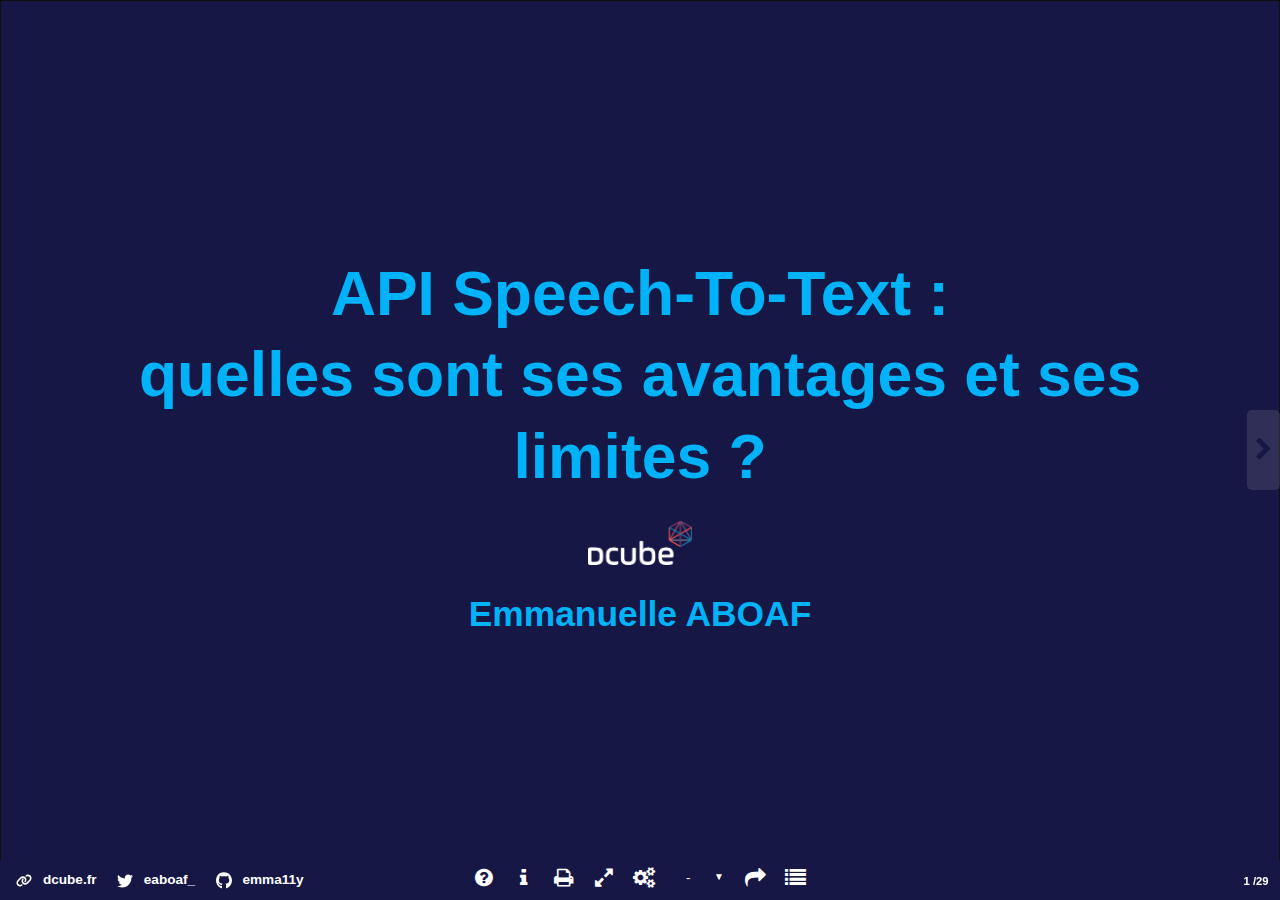
==== commit 318e4761: "update conference + delete luxembourg file" ====
--- a/index.html
+++ b/index.html
@@ -169,9 +169,9 @@
                   />
                 </p>
                 <p class="dcube-couv_subtitle">Emmanuelle ABOAF</p>
-                <p class="dcube-couv_details dcube-color-c5">
-                  Paris Web 2022 – 6 octobre 2022
-                </p>
+                <!--  <p class="dcube-couv_details dcube-color-c5">
+                  GDG Sophia-Antipolis - 8 avril 2023
+                </p>-->
               </div>
             </div>
           </section>
@@ -1310,6 +1310,10 @@
                       <td>speech-to-text</td>
                       <td>speech tout texte</td>
                     </tr>
+                    <tr>
+                      <td>Chat GPT</td>
+                      <td>Chat j'ai pété</td>
+                    </tr>
                   </table>
                 </div>
               </div>
@@ -1691,6 +1695,40 @@
                     >
                   </blockquote>
                 </div>
+              </div>
+            </div>
+          </section>
+
+          <section class="slide dcube-page-full dcube-bgcolor-c0">
+            <div class="inside dcube-align-center">
+              <div class="dcube-block">
+                <h3 class="center">Sous-titrage automatique et surdité</h3>
+
+                <ul>
+                  <li>
+                    Une <strong>suppléance mentale</strong> très élevée quand
+                    les sous-titres sont incomplètes ou incorrectes : on essaie
+                    de <strong>combler</strong> les trous ;
+                  </li>
+                  <li>
+                    Des solutions de sous-titrage automatique très
+                    <strong>inégales</strong> des unes des autres : on
+                    <strong>cherche</strong> toujours le meilleur outil ;
+                  </li>
+                  <li>
+                    Les voix atypiques et accents
+                    <strong>non prises en compte</strong> dans les traitements
+                    de données : l'IA ne <strong>comprend</strong> pas les
+                    personnes sourdes ou malentendantes.
+                  </li>
+                </ul>
+
+                <p>
+                  <u>Conséquence directe :</u> les sous-titres automatiques non
+                  correctes ont <strong>un impact</strong> très important sur la
+                  vie quotidienne et professionnelle de la personne sourde ou
+                  malentendante.
+                </p>
               </div>
             </div>
           </section>
@@ -2151,6 +2189,14 @@
                   <ul>
                     <li>
                       <a
+                        href="https://openai.com/research/whisper"
+                        title="Consulter le site Whisper"
+                        target="_blank"
+                        >Whisper (EN)</a
+                      >
+                    </li>
+                    <li>
+                      <a
                         href="https://docs.edenai.co/docs/speech-to-text"
                         title="Consulter le site Eden AI"
                         target="_blank"
@@ -2356,7 +2402,7 @@
                         https://github.com/emma11y/speech-to-text</a
                       >
                     </li>
-                    <li>
+                    <!-- <li>
                       Donnez votre feedback sur cette présentation :
                       <a
                         href="https://openfeedback.io/emma11y-paris-web-2022/"
@@ -2365,9 +2411,9 @@
                       >
                         https://openfeedback.io/emma11y-paris-web-2022/</a
                       >
-                    </li>
+                    </li>-->
                   </ul>
-                  <div>
+                  <!--  <div>
                     <p>Feedback</p>
                     <img
                       class="dcube-merci-img"
@@ -2375,7 +2421,7 @@
                       src="img_slide/dcube/API Speech-To-Text _ quelles sont ses avantages et ses limites _ QRCode.png"
                     />
                   </div>
-                  <!--<div>
+                <div>
                     <p>Posez vos questions</p>
                     <img
                       class="dcube-merci-img"
--- a/css/theme-dcube.min.css
+++ b/css/theme-dcube.min.css
@@ -1 +1 @@
-@font-face{font-family:AmpleSoft;src:url(fonts/dcube/AmpleSoft-Regular.ttf) format('ttf');font-weight:400;font-style:normal}@font-face{font-family:AmpleSoft;src:url(fonts/dcube/AmpleSoft-Medium.ttf) format('ttf');font-weight:700;font-style:normal}@font-face{font-family:AmpleSoft;src:url(fonts/dcube/AmpleSoft-Medium.ttf) format('ttf');font-weight:400;font-style:italic}@font-face{font-family:AmpleSoft;src:url(fonts/dcube/AmpleSoft-Medium.ttf) format('ttf');font-weight:700;font-style:italic}@font-face{font-family:AmpleSoft;src:url(fonts/dcube/AmpleSoft-Bold.ttf) format('ttf');font-weight:600;font-style:normal}@font-face{font-family:AmpleSoft;src:url(fonts/dcube/AmpleSoft-Bold.ttf) format('ttf');font-weight:600;font-style:italic}@font-face{font-family:AmpleSoft;src:url(fonts/dcube/AmpleSoft-Bold.ttf) format('ttf');font-weight:500;font-style:normal}@font-face{font-family:AmpleSoft;src:url(fonts/dcube/AmpleSoft-Bold.ttf) format('ttf');font-weight:500;font-style:italic}@font-face{font-family:AmpleSoft;src:url(fonts/dcube/AmpleSoft-Bold.ttf) format('ttf');font-weight:800;font-style:normal}@font-face{font-family:AmpleSoft;src:url(fonts/dcube/AmpleSoft-Bold.ttf) format('ttf');font-weight:800;font-style:italic}@font-face{font-family:FontAwesome;src:url(fonts/fontawesome-webfont.woff2?v=4.3.0) format('woff2'),url(fonts/fontawesome-webfont.woff?v=4.3.0) format('woff');font-weight:400;font-style:normal}@font-face{font-family:opendys;src:url(fonts/opendyslexic-regular-webfont.woff2) format('woff2'),url(fonts/opendyslexic-regular-webfont.woff) format('woff');font-weight:400;font-style:normal}body{color:#171745;font-family:AmpleSoft,Verdana,sans-serif;font-size:100%;line-height:1.4;background-color:#fff}.inv-c #screen,body.inv-c{background:#00004c!important}*>:last-child,.dcube-edito *>:last-child{margin-bottom:0}[tabindex='-1']{outline:0}.clear::after,.clear::before,.clearfix::after,.clearfix::before,.dcube-cols::after,.dcube-cols::before,fieldset p::after,fieldset p::before{content:'';display:table}.clear::after,.clearfix::after,.dcube-cols::after,fieldset p::after{clear:both}.slide *+.clear,.slide *+.clearfix,.slide *+.dcube-cols{margin-top:2em}.slide *+.dcube-cols-dry{margin-top:0}.sr{position:absolute!important;top:-10000em!important;height:1px!important;width:1px!important;overflow:hidden!important;clip:rect(1px 1px 1px 1px)!important;clip:rect(1px,1px,1px,1px)!important}.dcube-item-block{display:block}.dcube-item-inline{display:inline}.dcube-item-iblock,.slide .dcube-item-iblock{display:inline-block;vertical-align:top}a,a:focus,a:hover,button,button:focus,button:hover,input,input:focus,input:hover{transition:color .5s,border-color .5s,background-color .5s,opacity .5s}a{text-decoration:none;border-bottom:.05em solid;transform:translateZ(0) scale(1);backface-visibility:hidden}[class*=dcube-bgcolor-]:not(.dcube-bgcolor-c2):not(.dcube-bgcolor-c5) a,a{color:#b21122}.high-c [class*=dcube-bgcolor-]:not(.dcube-bgcolor-c2):not(.dcube-bgcolor-c5) a,.high-c a{color:inherit}a:active,a:focus,a:hover{text-decoration:none;border-bottom-color:transparent}a:focus,a:hover{color:#7d829a}a:active{color:#31486e}button{background:0 0;border:none}.dcube-edito button{border:1px solid #d0d0cf;border-radius:0;font-size:90%;margin-bottom:.5em}.dcube-edito button:hover{border:1px solid #d0d0cf;background:#d0d0cf}.icon{color:#171745}.tool-bar-elt.btn{border:#fff 1px transparent}.tool-bar-elt .btn:hover,.tool-bar-elt.btn:focus,.tool-bar-elt.btn:hover{border:#fff 1px solid!important}.inv-c .tool-bar-elt .btn:hover,.inv-c .tool-bar-elt.btn:focus,.inv-c .tool-bar-elt.btn:hover{border:#ff0 1px solid!important}@media screen and (min-width:50em){.tool-bar-elt .icon{color:#fff}}*{background-repeat:no-repeat}img,svg{max-width:100%;height:auto}path,polygon,svg *{fill:currentColor}.dcube-img,figure{margin-top:1em;margin-bottom:1em}figure+figure:not([class*=dcube-asset]){margin-top:2rem}li>figure{margin-top:1em}.center figure{margin-right:auto;margin-left:auto}.dcube-block-left figure{text-align:left}figcaption{font-size:85%;max-width:65ch;margin-top:.5em}.center figcaption,.dcube-align-center figcaption{margin-right:auto;margin-left:auto}[class*=dcube-page-half-vertical] figcaption{max-width:50ch}*{background-size:cover}.dcube-picto,.slide .dcube-picto{max-width:6.25rem;height:auto}code,kbd,pre,samp,var{font-weight:700}code,kbd,samp,var{display:inline-block;vertical-align:middle;background:#26272e;color:#fff;padding:.05em .3em;font-size:80%;max-width:100%}code.code{display:block}code.code-inline-block{display:inline-block}ol code,ol kbd,ol samp,ol var,ul code,ul kbd,ul samp,ul var{position:relative;top:-.05em}a code,a kbd,a samp,a var,h1 code,h1 kbd,h1 samp,h1 var,h2 code,h2 kbd,h2 samp,h2 var,h3 code,h3 kbd,h3 samp,h3 var,h4 code,h4 kbd,h4 samp,h4 var,h5 code,h5 kbd,h5 samp,h5 var,h6 code,h6 kbd,h6 samp,h6 var{display:inline;background:0 0!important;color:inherit!important;padding:0;font-family:inherit;font-weight:400;font-size:1em;vertical-align:unset}.dcube-block>code,.dcube-block>kbd,.dcube-block>samp,.dcube-block>var{margin-bottom:.625em}pre{max-width:100%;margin-top:0;white-space:pre-wrap;white-space:-moz-pre-wrap;white-space:-pre-wrap;white-space:-o-pre-wrap;word-wrap:break-word}li pre{display:inline-block;vertical-align:top;width:90%;margin:0;font-size:80%}code.hljs{background-color:#26272e!important;color:#fff!important}.dcube-edito .hljs-header,.dcube-edito .hljs-inheritance,.dcube-edito .hljs-string,.dcube-edito .hljs-value,.dcube-edito .ruby .hljs-symbol,.dcube-edito .xml .hljs-cdata{color:#f2ebc7}.dcube-block>.dcube-icon:first-child{margin-top:-1em}.dcube-icon+h1,.dcube-icon+h2,.dcube-icon+h3,.dcube-icon+h4,.dcube-icon+h5,.dcube-icon+h6{margin-top:.8em}.dcube-icon-right-arrow,.slide .dcube-icon-right-arrow{display:none}.dcube-icon-title,.slide .dcube-icon-title{display:inline-block;vertical-align:top;height:1em;position:relative;top:.15em;margin-left:.25em}table{width:100%}caption{font-weight:700;text-align:center;padding:1em .5em}table code,table kbd,table samp,table var{font-size:90%}td,th{padding-right:1.5em;padding-left:1.5em}th{padding-top:.5em;padding-bottom:.5em;background:#f2f3f4;font-weight:700}td{padding-top:.75em;padding-bottom:.75em}@media screen and (min-width:64em){table{font-size:70%}}.dcube-color-c0{color:#fff}.dcube-color-c2{color:#f2f3f4}.dcube-color-c4{color:#008dc4}.dcube-color-c4a{color:#171745}.dcube-color-c5{color:#ef5565}.high-c [class*=dcube-color-c]{color:inherit!important}b[class*=dcube-bgcolor-],span[class*=dcube-bgcolor-],strong[class*=dcube-bgcolor-]{padding-right:.25em;padding-left:.25em}.dcube-bgcolor-c0{background-color:#fff;color:#171745}.dcube-bgcolor-c2{background-color:#f2f3f4;color:#171745}.dcube-bgcolor-c2>*{color:#171745}.dcube-bgcolor-c4a{background-color:#171745;color:#00b2f8}.dcube-bgcolor-c4a.slide .reference-rgaa:not([class*=dcube-bgcolor-c]){background-color:#171745;color:inherit}.dcube-bgcolor-c4a .dcube-text-highlight{background-color:#fff}.dcube-bgcolor-c4a code,.dcube-bgcolor-c4a kbd,.dcube-bgcolor-c4a samp,.dcube-bgcolor-c4a var{background-color:#171745;color:inherit}.inv-c .dcube-invc-bglight{background:#ff0!important}.high-c .dcube-highc-bgcancel{background:0 0!important}.dcube-bgcolor-c9 a,[class*=dcube-bgcolor-]:not(.dcube-bgcolor-c0):not(.dcube-bgcolor-c4):not(.dcube-bgcolor-c4a) a,h1 a,h2 a,h3 a,h4 a,h5 a,h6 a{color:inherit!important}[class*=dcube-bgcolor-]:not(.dcube-bgcolor-c0):not(.dcube-bgcolor-c4):not(.dcube-bgcolor-c4a) a:active,[class*=dcube-bgcolor-]:not(.dcube-bgcolor-c0):not(.dcube-bgcolor-c4):not(.dcube-bgcolor-c4a) a:focus,[class*=dcube-bgcolor-]:not(.dcube-bgcolor-c0):not(.dcube-bgcolor-c4):not(.dcube-bgcolor-c4a) a:hover,h1 a:active,h1 a:focus,h1 a:hover,h2 a:active,h2 a:focus,h2 a:hover,h3 a:active,h3 a:focus,h3 a:hover,h4 a:active,h4 a:focus,h4 a:hover,h5 a:active,h5 a:focus,h5 a:hover,h6 a:active,h6 a:focus,h6 a:hover{opacity:.6}.high-c .css .hljs-class,.high-c .css .hljs-id,.high-c .css .hljs-pseudo,.high-c .hljs-attribute,.high-c .hljs-regexp,.high-c .hljs-tag,.high-c .hljs-variable,.high-c .html .hljs-doctype,.high-c .ruby .hljs-constant,.high-c .xml .hljs-doctype,.high-c .xml .hljs-pi,.high-c .xml .hljs-tag .hljs-title,.high-c code,.high-c code.hljs,.high-c kbd,.high-c samp,.high-c var{background-color:#000;color:#fff}.dcube-page-c0 .breadcrumb{background-color:#fff}.dcube-page-c2 .breadcrumb{background-color:#f2f3f4;color:#171745}.dcube-page-c4 .breadcrumb{background-color:#0079a9}.dcube-page-c4a .breadcrumb{background-color:#171745}.dcube-page-c5 .breadcrumb{background-color:#ef5565;color:#fff}.dcube-border-c0{border-color:#fff!important}.dcube-pageborder-c0 .breadcrumb{background-color:#fff;color:inherit}.dcube-border-c2{border-color:#f2f3f4!important}.dcube-pageborder-c2 .breadcrumb{background-color:#f2f3f4;color:#171745}.dcube-border-c4{border-color:#008dc4!important}.dcube-pageborder-c4 .breadcrumb{background-color:#0079a9;color:#ef5565}.dcube-border-c4a{border-color:#171745!important}.dcube-pageborder-c4a .breadcrumb{background-color:#171745;color:#fff}.dcube-border-c5{border-color:#ef5565!important}.inv-c .dcube-border-c0,.inv-c .dcube-border-c2,.inv-c .dcube-border-c4,.inv-c .dcube-border-c4a,.inv-c .dcube-border-c5{border-color:#ff0!important}.dcube-pageborder-c5 .breadcrumb{background-color:#ef5565;color:#fff}.dcube-swatch{display:inline-block;vertical-align:middle;width:1em;height:1em;border:1px solid #ccc}ol,p,ul{margin-top:0}abbr[title],acronym[title]{text-decoration:none;border-bottom:0}.dcube-sub,sub{font-size:75%}blockquote,ol,p,pre,ul{margin-bottom:.5em}ol+p,ul+p{margin-top:1em}.dcube-edito .small{font-size:90%}.dcube-child-block{display:block}[class*=dcube-font-geoblack]{font-family:AmpleSoft,Verdana,sans-serif;font-weight:400}[class*=dcube-font-geomed]{font-family:AmpleSoft,Verdana,sans-serif;font-weight:400;line-height:1.3}[class*=dcube-font-geobook]{font-family:AmpleSoft,Verdana,sans-serif;font-weight:400}[class*=dcube-font-georegular]{font-family:AmpleSoft,Verdana,sans-serif;font-weight:400}[class*=dcube-font-][class*=italic]{font-style:italic}.dcube-font-geomed b,.dcube-font-geomed strong{font-family:AmpleSoft,Verdana,sans-serif;font-weight:400}.dcube-text-limit,.slide:not(.couv):not(.interslide) p:not(.dcube-text-unlimit){max-width:65ch}.dcube-text-unlimit,.dcube-text-unlimit>:first-child:not(img):not(svg),.slide:not(.couv):not(.interslide) .center .dcube-text-unlimit,.slide:not(.couv):not(.interslide) .dcube-text-unlimit{max-width:none}.dcube-text-under{text-decoration:underline}.dcube-fancy-under{border-bottom:.25em solid #ef5565;line-height:1.7}.inv-c .dcube-fancy-under{border-bottom:0}.high-c .dcube-fancy-under{border-bottom-color:inherit}.dcube-fancy-under-thin{border-bottom-width:.1em}.dcube-fancy-under-trans{border-bottom-color:currentColor}.dcube-text-highlight{padding:.15em .25em}.dcube-text-highlight-inline{display:inline-block;vertical-align:top}.high-c .dcube-text-highlight,.inv-c .dcube-text-highlight{background-color:inherit}.dcube-text-super+.dcube-text-highlight{margin-top:.75em}.dcube-text-upper{text-transform:uppercase;letter-spacing:.015em}.dcube-text-lower{text-transform:lowercase}.slide [class*=dcube-border-b]+*,.slide [class*=dcube-border-t]+*,[class*=dcube-border-b]+*,[class*=dcube-border-t]+*{margin-top:0}.slide [class*=dcube-border-t],[class*=dcube-border-t]{border-top:2px solid}.dcube-border-t,.dcube-border-t1,.slide .dcube-border-t,.slide .dcube-border-t1{margin-top:1em!important;padding-top:1em}.dcube-border-t15,.slide .dcube-border-t15{margin-top:1.5em!important;padding-top:1.5em}.slide blockquote+.dcube-border-t15,.slide ol+.dcube-border-t15,.slide p+.dcube-border-t15,.slide pre+.dcube-border-t15,.slide ul+.dcube-border-t15,blockquote+.dcube-border-t15,ol+.dcube-border-t15,p+.dcube-border-t15,pre+.dcube-border-t15,ul+.dcube-border-t15{margin-top:1em!important}.slide [class*=dcube-border-b],[class*=dcube-border-b]{border-bottom:2px solid}.dcube-border-b,.dcube-border-b1,.slide .dcube-border-b,.slide .dcube-border-b1{margin-bottom:1em!important;padding-bottom:1em}.dcube-border-b15,.slide .dcube-border-b15{margin-bottom:1.5em!important;padding-bottom:1.5em}.dcube-text-reinit{text-transform:none;letter-spacing:0;font-family:inherit}.dcube-text-reinitcase{text-transform:none;letter-spacing:0}.dcube-text-reinitfont{font-family:inherit}.dcube-text-important{font-size:1.1em;line-height:1.3}.dcube-text-great{font-size:1.15em;line-height:1.3}.dcube-text-super,.dcube-text-super-xxl{font-size:1.25em}.dcube-text-mega{font-size:1.35em}.dcube-text-ultra{font-size:1.5em}.dcube-text-small{font-size:.9em}.dcube-form .mandatory,.dcube-text-tiny{font-size:.8em}.dcube-text-micro{font-size:.7em}h1,h2,h3,h4,h5,h6{clear:both;line-height:1.3;margin:1em 0 .5em;padding:0}h1,h1 .dcube-text-limit,h2,h2 .dcube-text-limit,h3,h3 .dcube-text-limit{max-width:35ch}h4,h4 .dcube-text-limit,h5,h5 .dcube-text-limit,h6,h6 .dcube-text-limit{max-width:40ch}h1+h2,h2+h3,h3+h4,h4+h5{margin-top:-.25em}svg+h1,svg+h2,svg+h3,svg+h4,svg+h5,svg+h6{margin-top:.25em}h5+h6{margin-top:0}*>h1:first-child,*>h2:first-child,*>h3:first-child,*>h4:first-child,*>h5:first-child,*>h6:first-child{margin-top:0}.dcube-text-h1,.dcube-text-h2,h1,h2{font-family:AmpleSoft,Verdana,sans-serif}h1{text-transform:uppercase}.dcube-text-h3,.dcube-text-h5,h3,h5{font-family:AmpleSoft,Verdana,sans-serif}.dcube-text-h3 b,.dcube-text-h3 strong,.dcube-text-h5 b,.dcube-text-h5 strong,h3 b,h3 strong,h5 b,h5 strong{font-family:AmpleSoft,Verdana,sans-serif}h3[class*=dcube-font-] b,h3[class*=dcube-font-] strong,h5[class*=dcube-font-] b,h5[class*=dcube-font-] strong{font-family:inherit}h4,h6{font-family:GeoBook,Verdana,sans-serif;font-weight:400}figcaption code{font-size:90%}h1 :last-child,h2 :last-child,h3 :last-child,h4 :last-child,h5 :last-child,h6 :last-child{margin-bottom:0!important}h1 img:only-child,h1 svg:only-child,h1>img,h1>svg,h2 img:only-child,h2 svg:only-child,h2>img,h2>svg,h3 img:only-child,h3 svg:only-child,h3>img,h3>svg,h4 img:only-child,h4 svg:only-child,h4>img,h4>svg,h5 img:only-child,h5 svg:only-child,h5>img,h5>svg,h6 img:only-child,h6 svg:only-child,h6>img,h6>svg{margin-bottom:.5em!important}.logo,.main-header a{color:#0b1b34}.modeplan .logo,.modeplan .main-header a{color:inherit}.main-header a{transition:none}.dcube-text-h2,h2{font-size:170%}h2 code,h2 kbd,h2 samp,h2 var{text-transform:lowercase}.dcube-text-h3,h3{font-size:150%;margin-bottom:.35em}.inside>.dcube-text-h3:first-child,.inside>h3:first-child{margin-top:0}h4{font-size:140%}h4+p{margin-top:0}h4 code{position:relative}h5{font-size:120%}h5 code{font-size:.9em}h6{font-size:110%}.dcube-title-statement>*{display:block}.dcube-title-statement b,.dcube-title-statement strong{font-size:1.5em;line-height:1em;font-family:GeoBlack,Verdana,sans-serif;text-transform:uppercase;letter-spacing:.015em}.dcube-title-shock b,.dcube-title-shock strong{font-size:1.5em;font-family:GeoBlack,Verdana,sans-serif;text-transform:uppercase;letter-spacing:.015em}h1.dcube-title-shock,h2.dcube-title-shock{font-family:inherit;text-transform:none;letter-spacing:0}.dcube-subtitle{font-size:1.5em;font-family:GeoBlack,Verdana,sans-serif}.dcube-subtitle-dry{font-family:inherit}.dcube-subtitle+.dcube-text-super{margin-top:-.25em}.dcube-title-chapter{text-transform:uppercase;letter-spacing:.01em;font-size:2em;line-height:1.2;font-family:GeoBlack,Verdana,sans-serif;margin-bottom:.3em}.dcube-title-chapter code,.dcube-title-chapter kbd,.dcube-title-chapter samp,.dcube-title-chapter var{top:-.05em}.dcube-title-focus{font-size:1.5em;line-height:1;font-family:GeoBlack,Verdana,sans-serif;text-transform:uppercase;letter-spacing:.015em}.dcube-title-nb{position:relative;padding-left:1em}.dcube-title-nb_child{position:absolute;left:0}.center .dcube-title-nb_child{position:static;left:auto}.dcube-minititle{font-size:1.25em}.dcube-header-col>:first-child{display:-ms-flexbox;display:flex;-ms-flex-direction:row;flex-direction:row}.dcube-header-col>:first-child>:last-child{margin-left:auto;padding-left:1em;-ms-flex-item-align:center;align-self:center}.dcube-edito ol,.dcube-edito ul{margin-top:.5em}.dcube-edito p+ol,.dcube-edito p+ul{margin-top:0}.dcube-edito ol{padding-left:1em}.dcube-edito ul{display:block;list-style:none;padding:0}.dcube-edito ol ol,.dcube-edito ol ul,.dcube-edito ul ol,.dcube-edito ul ul{width:100%;font-size:100%;line-height:1.5;padding-bottom:.5em;margin-left:1em}.dcube-edito li{margin-bottom:.5em}.dcube-edito li li{margin-bottom:0}.dcube-edito li:last-child{margin-bottom:0}.dcube-edito ul li{position:relative;margin-left:1.5rem}.dcube-edito .dcube-text-great li,.dcube-edito .dcube-text-maxi li,.dcube-edito .dcube-text-super li,.dcube-edito .dcube-text-ultra li{margin-bottom:.5em}.dcube-edito ul li::before{content:'';position:absolute;top:.5em;left:-1.5rem;display:block;width:.5rem;height:.5rem;margin-right:.5em;background:#a0b0bd}.dcube-edito li ul{margin:0}.dcube-edito li ul li{margin-left:2em;margin-top:.25em}.dcube-edito li ul li::before{background:#000;border-radius:1em}.inv-c .dcube-edito ul li::before{background:#ff0}.slide.interslide ul li{margin-left:0}.slide.interslide ul li::before{display:none}.dcube-edito ul li.small::before{top:.7em}.dcube-edito .dcube-list-space li+li{margin-top:1em}.dcube-edito h4+ol,.dcube-edito h4+ul{margin-top:0}ol.dcube-list-lower-latin{list-style-type:lower-latin}.dcube-list-block{display:block}.dcube-list-shrink{max-width:40ch;margin-right:auto;margin-left:auto}ul.dcube-list-simple{list-style:none}ul.dcube-list-simple li::before{display:none!important}.dcube-edito .dcube-list-inline,.dcube-list-inline{margin-top:0}.dcube-edito .dcube-list-inline.dcube-list-reset,.dcube-list-inline.dcube-list-reset{max-width:none}.dcube-edito p:not(.dcube-item-iblock)+.dcube-list-inline,p:not(.dcube-item-iblock)+.dcube-list-inline{margin-top:-.25em}.dcube-edito .dcube-list-inline li,.dcube-list-inline li{display:inline;margin-left:0;margin-bottom:0}.dcube-edito .dcube-list-inline li::before,.dcube-list-inline li::before{display:none!important}.dcube-edito .dcube-list-inline-sep>li:not(:first-child)::first-letter,.dcube-list-inline-sep>li:not(:first-child)::first-letter{text-transform:lowercase}.dcube-edito .dcube-list-inline-sep>li::after,.dcube-list-inline-sep>li::after{content:','}.dcube-edito .dcube-list-inline-sep>li:last-child::after,.dcube-list-inline-sep>li:last-child::after{content:'.'}.dcube-edito [class*=dcube-list-emo]>li,[class*=dcube-list-emo]>li{position:relative;margin-left:0}.dcube-edito [class*=dcube-list-emo]>li::before,[class*=dcube-list-emo]>li::before{display:none!important}.dcube-edito [class*=dcube-list-emo]>li>span[aria-hidden=true],[class*=dcube-list-emo]>li>span[aria-hidden=true]{display:inline-block;vertical-align:top;margin-left:1.5em}.dcube-edito [class*=dcube-list-emo]>li>span[aria-hidden=true]::before,[class*=dcube-list-emo]>li>span[aria-hidden=true]::before{position:absolute;left:0;width:2rem;height:1em;background:0 0;-webkit-filter:grayscale(100%);filter:grayscale(100%);speak:none}.dcube-edito .dcube-list-emo-positive>li::before,.dcube-list-emo-positive>li>span[aria-hidden=true]::before{content:'👉🏻';top:.1em;-webkit-filter:grayscale(100%) brightness(120%);filter:grayscale(100%) brightness(120%)}.dcube-edito .dcube-list-emo-negative>li>span[aria-hidden=true]::before,.dcube-list-emo-negative>li>span[aria-hidden=true]::before{content:'❌';top:.3em;font-size:.8em}.inv-c .dcube-edito .dcube-list-emo-negative>li>span[aria-hidden=true]::before,.inv-c .dcube-list-emo-negative>li>span[aria-hidden=true]::before{-webkit-filter:grayscale(100%) invert(100%) brightness(120%);filter:grayscale(100%) invert(100%) brightness(120%)}.dcube-list-consequences,.dcube-slide .dcube-list-consequences{list-style:none}.dcube-list-consequences>li,.dcube-slide .dcube-list-consequences>li{position:relative}.dcube-list-consequences>li::after,.dcube-slide .dcube-list-consequences>li::after{content:'↓';display:block;margin-top:.5em}.dcube-list-consequences>li:last-child::after,.dcube-slide .dcube-list-consequences>li:last-child::after{content:''}dt{display:inline;font-weight:700}dt::after{content:' : '}dd{display:inline;margin:0}dd::after{content:'';display:block;width:100%;margin-bottom:10px}.no-bullet{padding:0;margin:10px}.inv-c .slide .no-bullet li,.no-bullet li,.slide .no-bullet li{padding:0;list-style:none;list-style-image:none;margin:0}blockquote{margin-right:0;margin-left:0}q::after,q::before{content:''}blockquote cite,blockquote q{font-style:normal}blockquote cite,blockquote footer{font-size:.85em}.main-header{font-size:100%}.high-c .main-header,.inv-c .main-header{background:0 0!important}.main-header.is-hidden{top:-100000px}.main-header h1{margin:0;padding:.67em 0;font-size:.87rem;color:#0b1b34;font-weight:400;letter-spacing:0;text-transform:none}.main-header>a{border-bottom:0}.modeplan .main-header{box-shadow:0 2px 3px #bbb;height:3.5em;background:#171745;color:#fff}.modeplan .main-header h1{color:inherit;top:.6em}.modeplan .main-header a{position:relative;top:5px}#volet{background:#fff}.breadcrumb{background-color:#fff;color:#31486e;font-weight:700;font-size:.875em;line-height:1.2}.modeplan .breadcrumb{display:none}.breadcrumb li{position:relative}.breadcrumb a{display:inline-block;vertical-align:middle;padding:.25rem .5em;text-decoration:none;border-bottom:0;color:inherit;transition:none}.breadcrumb a:active,.breadcrumb a:focus,.breadcrumb a:hover{opacity:.6}.tool-bar:hover{background:#171745;transition:all ease .5s;opacity:1;z-index:99999}.high-c .tool-bar,.high-c .tool-bar:hover{background:#fff}.high-c .navbar-visible .tool-bar{background:#fff}.high-c .related a{background:#f2f3f4;display:block;padding:10px}.high-c .related{bottom:0}.navbar-invisible,.navbar-visible{opacity:1}#navbar{float:none;display:inline-block;vertical-align:top;line-height:1.5}#summary-container{display:inline-block;vertical-align:top}.slide-counter{float:none;display:inline-block;vertical-align:top}.btn{color:transparent}[class*=btn] .icon{transition:all .2s ease}@media screen and (min-width:50em){.btn:focus .icon,.btn:hover .icon{color:#fff}}.high-c .btn:focus .icon,.high-c .btn:hover .icon{color:inherit}.btn[disabled=disabled]{opacity:.3}.btn[disabled=disabled]:hover{cursor:default}#summary-container button.btn{transition:none}select{padding:.5em;padding-right:2.5em;border:0;border-radius:3px;-webkit-appearance:none;-moz-appearance:none;appearance:none;margin:0;background-color:#171745;color:#fff}.high-c select{background-color:#f2f3f4;color:#fff;border:1px solid #fff}.custom-select{position:relative;top:-.22em;display:inline-block;vertical-align:middle}.custom-select::after,.custom-select::before{content:'';position:absolute;pointer-events:none}.custom-select::before{background-color:#171745;width:2em;right:0;top:0;bottom:0;border-radius:0 3px 3px 0}#contrastSelect{color:#171745!important;background-color:#fff;border:1px solid #171745}#contrastSelect option{color:#171745}.high-c #contrastSelect{background-color:#f2f3f4!important;color:#131516!important;border-color:transparent!important}.inv-c #contrastSelect{color:#ff0!important;border:1px solid #ff0!important}.high-c .custom-select::before{background-color:#f2f3f4;color:#fff}.inv-c .custom-select::before{background-color:navy;border:1px solid #ff0!important}.custom-select::after{color:#fff;content:'\25BC';height:1em;font-size:.625em;line-height:1;right:1.2em;top:50%;margin-top:-.5em}.high-c .custom-select::after{color:#131516}.inv-c .custom-select::after{color:#ff0}.related{position:fixed;left:28%;bottom:15px}.related a img{position:relative;margin-top:4px}p.index{padding:0;margin:0;top:.3em!important}.modeplan p.index{top:0!important;padding-top:0}.index span{padding:0;color:#fff;background-color:#ef5565}.slide:not([class*=dcube-bgcolor-]){background-color:#fff}.modeplan .slide .modeplan .dcube-page-full,.modeplan .slide.dcube-page-full{padding:3em 2em}.slide img,.slide svg{display:block;margin:initial}.dcube-align-center img,.dcube-align-center svg,.slide .center img,.slide .center svg,.slide .dcube-block-left .center img,.slide .dcube-block-left .center svg{margin-right:auto;margin-left:auto}.dcube-block-left img,.dcube-block-left svg,.slide .center .dcube-block-left img,.slide .centet .dcube-block-left svg,.slide .dcube-block-left img,.slide .dcube-block-left svg{margin-left:0}.dcube-asset-parent{position:relative;display:inline-block;vertical-align:top}.dcube-asset-parent *{position:relative;z-index:1}.dcube-asset-parent_child{position:absolute;top:0;left:0;z-index:2}.dcube-asset-horizontal,.slide .dcube-asset-horizontal{max-width:70%;height:auto}.slide.couv{padding-top:2.5rem;background:url(img/couv-braille.jpg) no-repeat #fff;background-size:cover}.slide.couv img,.slide.couv svg,.slide.interslide img,.slide.interslide svg{margin:auto}.high-c .slide.couv,.high-c .slide.interslide,.high-c .slide.interslide-img,.high-c .slide.interslide-img.tour{background:#008dc4}.slide.couv h1,.slide.couv h2{margin-top:1em;margin-bottom:1em;font-size:250%}.slide.couv .logo>*{width:7em!important;height:auto}.couv-inside,.slide.interslide-img .inside{display:-ms-flexbox;display:flex;-ms-flex-direction:column;flex-direction:column}.couv-inside{background:rgba(255,255,255,.5)}.couv-inside .dcube-block,.slide.interslide-img .dcube-block{margin:auto}.slide.interslide{background:#008dc4;text-align:center}.slide.interslide h2,.slide.interslide h3{font-size:200%;margin-bottom:.7em;padding-top:.5em}.slide.interslide-img{background-size:cover;background-repeat:no-repeat;background-color:#fff}.slide.interslide-img.tour{background-image:url(img/tour.jpg)}.slide.interslide-img.bilan{background-image:url(img/bilan.jpg)}.slide.interslide-img.statisfaction{background-image:url(img/satisfaction.jpg)}.slide.interslide-img .inside{background:rgba(255,255,255,.8)}.modeplan .slide.interslide-img .inside{padding:0;position:relative;top:auto;right:auto;bottom:auto;left:auto;background:0 0}.high-c .dcube-couv{background-color:#fff}.dcube-couv sup{top:0}.dcube-couv sub{bottom:0}.dcube-couv abbr{border-bottom:0}.dcube-couv .logo>*{width:5em!important;height:auto;max-height:none}.dcube-couv .dcube-block>*{margin-bottom:1rem}.dcube-couv .dcube-block>:last-child{margin-bottom:0}.dcube-couv_details,.dcube-couv_subtitle{line-height:1.4}.dcube-couv_subtitle{font-size:130%;font-weight:700}.dcube-couv_details{font-size:110%;font-family:GeoBook,Verdana,sans-serif}.high-c .dcube-couv_details{color:inherit}.dcube-couv-end .dcube-list-credits{max-width:none!important}.modeplan #wrapper{border:0;background:0 0}.modeplan .slide:not(.couv){background-image:none}.modeplan .couv{margin-top:0;min-height:500px}.slide .reference-rgaa{position:fixed;right:0;bottom:0;left:0;width:100%;margin:0;padding:.5rem 1rem 2.5rem;text-align:center;line-height:1}.slide .dcube-page-half-vertical_col .reference-rgaa{width:50%;right:auto}.slide .reference-rgaa:not([class*=dcube-bgcolor-]){background:#171745;color:#0b1b34}.slide .reference-rgaa,.slide .reference-rgaa *{max-width:none!important}.slide .reference-rgaa-inline>li:not(:last-child)::after{content:','}.slide .reference-rgaa-inline>li:last-child::after{content:'.'}.slide .reference-rgaa.dcube-bgcolor-c6{background-color:#f2ebc7}.slide [class*=reference-rgaa] *{line-height:1.4}.slide [class*=reference-rgaa]>*{font-size:60%;color:inherit}.slide [class*=reference-rgaa] li{display:inline-block;vertical-align:middle;margin:0}.slide [class*=reference-rgaa] li::before{display:none!important}.slide [class*=reference-rgaa] a{color:#ef5565!important;font-weight:700}.inv-c .slide [class*=reference-rgaa] a{color:inherit!important}.high-c .slide [class*=dcube-bgcolor-c] [class*=reference-rgaa] a,.high-c .slide [class*=reference-rgaa] a{color:inherit!important}.tool-block{background-color:#fff;color:#0b1b34;box-shadow:0 0 10px #aaa}.tool-block-settings fieldset{border:none;margin-bottom:.5em}.tool-block-settings legend{font-size:1em;font-family:AmpleSoft,Verdana,sans-serif;padding:8px;margin:0;border-top:1px solid #777}.inv-c .tool-block-settings legend{background:#00004c!important}.tool-block-settings br{display:none}.tool-block-settings label{font-size:90%;cursor:pointer;margin:0}label[for=contrastSelect]{position:absolute;top:-10000em}.tool-block-settings #contrastSelect{color:#fff;margin:0 0 0 5px}.tool-block-title{font-size:130%;font-family:AmpleSoft,Verdana,sans-serif;color:#171745}.high-c .tool-block-title{color:#171745}.tool-block-settings .tool-block-title,.tool-block-summary .tool-block-title{padding:10px 5px}.btn-close .icon{color:#a0b0bd}.high-c .btn-close .icon{color:#f2f3f4}.help{border:1px solid #a0b0bd;border-radius:5px;background:#fff;color:#0b1b34;font-size:200%}.high-c .help{border:1px solid #f2f3f4}.input-setting:focus+.help,.input-setting:hover+.help,.label-setting:hover+.help{display:block;position:absolute;max-width:20em;right:10px;font-size:80%;padding:3px;z-index:900;margin-top:-2.5em}.tool-block-settings input[type=checkbox]{display:block;position:relative;clip:rect(1px,1px,1px,1px);margin:0;left:-30px;float:left}.tool-block-settings input[type=checkbox]+p+label{display:block;border-top:2px solid #fff;border-bottom:2px solid #fff;padding:3px}.inv-c .tool-block-settings input[type=checkbox]+p+label{border-top:2px solid navy;border-bottom:2px solid navy}.tool-block-settings input[type=checkbox]+p+.label-setting:hover,.tool-block-settings input[type=checkbox]:focus+p+.label-setting,.tool-block-settings input[type=checkbox]:hover+p+.label-setting{background-color:#f2f2f2}.inv-c .tool-block-settings input[type=checkbox]+p+.label-setting:hover,.inv-c .tool-block-settings input[type=checkbox]:focus+p+.label-setting,.inv-c .tool-block-settings input[type=checkbox]:hover+p+.label-setting{background-color:#00004c!important}.tool-block-settings input[type=checkbox]:focus+p+.label-setting{outline:2px solid #ef5565}.tool-block-settings input[type=checkbox]+p+.label-setting:before{content:'';float:right;display:block;width:50px;height:22px;background:url(img/onoff.png) no-repeat bottom center}.tool-block-settings input[type=checkbox]:checked+p+.label-setting:before{background:url(img/onoff.png) no-repeat top center}.setting-font-dyslexia,.setting-line-space-dyslexia,.setting-mouse,.setting-next,.setting-plan,.setting-sound,.setting-summary{text-indent:25px}.setting-font-dyslexia{background:url(../img/dyslexia.png) no-repeat 2px 8px}.setting-line-space-dyslexia{background:url(../img/interligne.png) no-repeat 2px 8px}.setting-sound{background:url(../img/sound.png) no-repeat 2px 8px}.setting-mouse{background:url(../img/clic.png) no-repeat 2px 8px}.setting-next{background:url(../img/next-setting.png) no-repeat 2px 8px}.setting-summary{background:url(../img/summary.png) no-repeat 2px 8px}.setting-plan{background:url(../img/plan.png) no-repeat 2px 8px}.fontawesome .setting-font-dyslexia,.fontawesome .setting-line-space-dyslexia,.fontawesome .setting-mouse,.fontawesome .setting-next,.fontawesome .setting-plan,.fontawesome .setting-sound,.fontawesome .setting-summary{background:0 0;text-indent:0}.btn-group-settings{margin-top:1em;display:table;width:100%;border-collapse:collapse}.btn-setting{background-color:#171745;color:#fff;border:1px solid #fff;padding:15px;font-size:100%;display:table-cell;width:50%;font-family:AmpleSoft,Verdana,sans-serif}.btn-setting:focus,.btn-setting:hover{background-color:#fff!important;color:#171745;border:1px solid #171745}.inv-c .btn-setting{border-top:1px solid #ff0}.high-c .btn-setting:focus,.high-c .btn-setting:hover{background-color:#131516!important;border-color:#fff}.inv-c .btn-setting:focus,.inv-c .btn-setting:hover{background-color:#ff0!important;border-color:ff0;color:navy!important}.btn-group-settings .btn-setting:first-child{border-right:1px solid #fff}.inv-c .btn-group-settings .btn-setting:first-child{border-right:1px solid #ff0}.btn-group-settings .btn-setting:last-child{border-left:1px solid #fff}.inv-c .btn-group-settings .btn-setting:last-child{border-left:1px solid #ff0}.btn-setting:focus,.btn-setting:hover{background-color:#171745;color:#0b1b34}.tool-block button:focus,.tool-block button:hover{color:#0b1b34}.tool-block-summary a{color:#171745;display:block;text-decoration:none;border-top:1px solid #a0b0bd;padding:5px 5px}.high-c .tool-block-summary a{color:#f2f3f4;border-top:1px solid #f2f3f4}.inv-c .tool-block-summary a{border-top:1px solid #ff0}.tool-block-summary ul li ul li a{border-top:0}.tool-block-summary li li a{padding-left:35px;font-weight:400}.tool-block-summary [role=document]>ul>li:last-child{display:none}.tool-block-summary a:focus,.tool-block-summary a:hover{background-color:#0b1b34;color:#fff}.tool-block-summary .summary-link-active{background:#ef5565;color:#fff}.high-c .tool-block-summary .summary-link-active{background:#ef5565;color:#fff}.summary-link-active:before{content:'> '}#next,#prev{background:#fff}#next .icon,#prev .icon{color:#171745}#next:focus,#next:focus .icon,#next:hover,#next:hover .icon,#prev:focus,#prev:focus .icon,#prev:hover,#prev:hover .icon{opacity:1}#prev{left:0}#next{right:0}#prev-next li button{border-radius:5px;height:5rem;margin-top:-2.5rem;padding:0 3px}#prev-next li button:focus,#prev-next li button:hover{color:#171745;opacity:1;border:1px solid #171745}.dcube-align-center .dcube-text-limit,.slide:not(.couv):not(.interslide) .dcube-align-center p{margin-right:auto;margin-left:auto}.dcube-block-left .dcube-text-limit,.slide:not(.couv):not(.interslide) .dcube-block-left h1:not(.center),.slide:not(.couv):not(.interslide) .dcube-block-left h2:not(.center),.slide:not(.couv):not(.interslide) .dcube-block-left h3:not(.center),.slide:not(.couv):not(.interslide) .dcube-block-left h4:not(.center),.slide:not(.couv):not(.interslide) .dcube-block-left h5:not(.center),.slide:not(.couv):not(.interslide) .dcube-block-left h6:not(.center),.slide:not(.couv):not(.interslide) .dcube-block-left p:not(.center){margin-left:0}.slide:not(.couv):not(.interslide) ol:not(.dcube-text-unlimit),.slide:not(.couv):not(.interslide) ul:not(.dcube-text-unlimit){max-width:55ch}.slide:not(.couv):not(.interslide) .center ol,.slide:not(.couv):not(.interslide) .center ul,.slide:not(.couv):not(.interslide) .dcube-edito .center ol,.slide:not(.couv):not(.interslide) .dcube-edito .center ul{max-width:45em}span.dcube-text-limit{display:block}.dcube-modal{background-color:#fff;box-shadow:0 0 10px #aaa;border-radius:0 0 7px 7px}.dcube-modal.dcube-modal-thin>.tool-block-title,.dcube-modal.dcube-modal-thin>div{max-width:50rem;margin-right:auto;margin-left:auto}.dcube-modal .tool-block-title{padding:10px 25px 3px;color:#0b1b34;font-size:150%;background:0 0}.high-c .dcube-modal .tool-block-title{color:#f2f3f4}.dcube-modal .clear+.clear{padding-top:2em;border-top:1px solid #a0b0bd}.credits hr{display:inline-block;width:16px;margin:0;padding:0}.dcube-modal .credits *{font-family:AmpleSoft,Verdana,sans-serif;color:#3c3c3b}.credits li,.credits p{margin:0}.credits h3,.credits h4,.owner-info .credits h2{font-size:100%;text-transform:initial;margin:0;font-weight:400}.inline-credits h2,.inline-credits h3,.inline-credits h4,.inline-credits li,.inline-credits p,.inline-credits ul{display:inline}.dcube-edito .dcube-margin-t0,.dcube-margin-t0{margin-top:0}.dcube-edito .dcube-margin-t025,.dcube-margin-t025{margin-top:.25em}.dcube-edito .dcube-margin-t05,.dcube-margin-t05{margin-top:.5em}.dcube-edito .dcube-margin-t1,.dcube-margin-t1{margin-top:1em}.dcube-edito .dcube-margin-t15,.dcube-margin-t15{margin-top:1.5em}.dcube-edito .dcube-margin-t2,.dcube-margin-t2{margin-top:2em}.dcube-edito .dcube-margin-t3,.dcube-margin-t3{margin-top:3em}.dcube-edito .dcube-margin-b0,.dcube-margin-b0{margin-bottom:0}.dcube-edito .dcube-margin-b025,.dcube-margin-b025{margin-bottom:.25em}.dcube-edito .dcube-margin-b05,.dcube-margin-b05{margin-bottom:.5em}.dcube-edito .dcube-margin-b1,.dcube-margin-b1{margin-bottom:1em}.dcube-edito .dcube-margin-b15,.dcube-margin-b15{margin-bottom:1.5em}.dcube-edito .dcube-margin-b2,.dcube-margin-b2{margin-bottom:2em}.dcube-edito .dcube-margin-b3,.dcube-margin-b3{margin-bottom:3em}.dcube-edito .dcube-form-half label,.dcube-form-half label{display:inline-block;vertical-align:top;width:50%}.dcube-edito .dcube-form-half_submit,.dcube-form-half_submit{padding-left:50%}.dcube-edito .logo,.dcube-modal .logo{margin-bottom:1.5em;max-width:none}.dcube-table-fixed{table-layout:fixed}.dcube-table_cell-alpha{vertical-align:top}.dcube-block{max-width:100%}.dcube-block-super{min-width:50%}.dcube-block-mega{min-width:65%}.dcube-block-ultra{min-width:80%}.dcube-block-maxi{width:100%}.dcube-flex{display:flex;height:100%}.dcube-grid{display:grid;height:100%}.dcube-item-block,.dcube-item-block .dcube-sub,.dcube-item-block .dcube-sup{display:block}.dcube-item-block+.dcube-item-block{margin-top:.25em}.dcube-couv_title-ultra .dcube-item-block+.dcube-item-block{margin-top:0}.inside{position:absolute;top:2.5rem;right:1rem;bottom:2rem;left:1rem}.modeplan .inside{position:relative;top:auto;right:auto;bottom:auto;left:auto}.dcube-page-half-vertical_col,.slide{padding-top:2.5rem;padding-right:1rem;padding-bottom:2.5rem;padding-left:1rem;background-size:cover}.dcube-page-half-horizontal_col{padding:0;background-size:cover}.dcube-bgimg-center{background-position:50% 0}.couv-inside,.slide.interslide-img .inside{padding:1rem}.dcube-page-full,.slide.dcube-page-full{padding:0}.center{margin-right:auto;margin-left:auto}.center h1,.center h2,.center h3,.center h4,.center h5,.center h6,.center p,.slide.interslide h1,.slide.interslide h2,.slide.interslide h3,.slide.interslide h4,.slide.interslide h5,.slide.interslide h6{margin-right:auto;margin-left:auto}.center ol:not(.dcube-list-block),.center ul:not(.dcube-list-block),.dcube-align-center ol:not(.dcube-list-block),.dcube-align-center ul:not(.dcube-list-block){display:inline-block;vertical-align:top}.center ol,.center ul{list-style-position:inside}.center .dcube-list-reset,.center .dcube-text-reset,.dcube-edito .center .dcube-list-reset,.dcube-edito .center .dcube-text-reset,.dcube-list-reset,.dcube-text-reset{text-align:left;list-style-position:outside}.center .dcube-text-reset *,.slide.interslide .dcube-text-reset *{margin-left:0;margin-right:0}.center ul:not(.dcube-list-reset):not(.dcube-text-reset) li,.dcube-edito .center ul:not(.dcube-list-reset):not(.dcube-text-reset) li{margin-left:0}.center ul:not(.dcube-list-reset):not(.dcube-text-reset) li::before,.dcube-edito .center ul:not(.dcube-list-reset):not(.dcube-text-reset) li::before{position:relative;left:auto;display:inline-block;vertical-align:top}.center ol,.dcube-edito .center ol{padding-left:0}div.center:not([class*=col-1-]):not([class*=dcube-margin-]):not(.dcube-block):not(.inside){margin-bottom:.5em}.dcube-align-bottom,.dcube-align-center,.dcube-align-center-x,.dcube-align-center-y{display:-ms-flexbox;display:flex}.dcube-align-center .dcube-block,.dcube-edito .dcube-align-center .dcube-block{margin:auto}.dcube-align-center-y .dcube-block,.dcube-edito .dcube-align-center-y .dcube-block{width:100%;margin-top:auto;margin-bottom:auto}.dcube-align-center-x .dcube-block,.dcube-edito .dcube-align-center-x .dcube-block{margin-right:auto;margin-left:auto}.dcube-page-half-horizontal,.dcube-page-half-vertical{min-height:100%}.dcube-page-half-horizontal_col,.dcube-page-half-vertical_col{position:relative}.dcube-align-bottom .dcube-block,.dcube-edito .dcube-align-bottom .dcube-block{margin-top:auto}.dcube-align-bottom-sticky,.inside.dcube-align-bottom-sticky{bottom:0}.dcube-page-border{border-width:1rem;border-style:solid;border-color:currentColor}.inv-c .dcube-page-border{border-color:transparent!important}.column{-moz-column-count:2;column-count:2}.dcube-node-flex_sep,.slide .dcube-node-flex_sep{padding:2rem;box-sizing:content-box}.dcube-node-flex_sep,.slide .dcube-node-flex_sep{margin:auto}.dcube-cols{position:relative}*+.dcube-cols,.dcube-cols+*{margin-top:1em}.dcube-block[class*=dcube-bgcolor-],.dcube-cols[class*=dcube-bgcolor-],[class^=col-][class*=dcube-bgcolor-]{padding:1em}.dcube-cols[class*=dcube-bgcolor-] *,[class^=col-][class*=dcube-bgcolor-] *{position:relative}.clear+*,.dcube-gallery+*,.dcube-node-flex+*,[class^=col-]+:not([class^=col-]){padding-top:3rem}[class^=col-]>:first-child{margin-top:0}.det-critere,.slide .det-critere{margin:0 0 .5em;padding:0;font-size:120%;border-bottom:1px solid currentColor;max-width:none!important}.niveau{position:static;top:auto;color:#ef5565;font-size:70%}span.niveau{display:inline-block;vertical-align:middle}*+.niveau{margin-left:.25em}.high-c .niveau{color:inherit}.slide .footnote{margin:20px 0 0 0;border-left:5px solid #ddd;padding-left:10px;clear:both}.slide .footnote li,.slide .footnote p{font-size:.7em;list-style:none;padding:0;margin:0;line-height:1.2em}.slide .footnote ul{padding:0}.slide .acc-note sup{font-size:100%;line-height:100%;position:static}.slide .acc-note sup a{display:inline-block;margin-right:5px}#skip-link{background:#e6e6e6;color:#0b1b34}#skip-link:focus{top:0;z-index:9999}.dcube-sep,.slide .dcube-sep{margin-top:1.5rem;margin-bottom:1.5rem}.dcube-sep-top{margin-top:2rem}.dcube-sep-bottom,.slide .dcube-sep-bottom{margin-bottom:2rem!important}.slide [class*=dcube-sep]:not(.logo) svg,[class*=dcube-sep]:not(.logo) svg{max-height:3em!important}.dcube-gallery{margin-top:1.5em}.dcube-gallery>*,.slide .dcube-gallery>*{display:inline-block;vertical-align:top}.dcube-gallery-pictos>*,.slide .dcube-gallery-pictos>*{max-width:3em}.dcube-gallery>*+*,.slide .dcube-gallery>*+*{margin-left:2em!important}.inv-c .dcube-couv .cls-1{stroke:#ff0!important}fieldset{padding:0;border:0}.dcube-form fieldset+fieldset{margin-top:1em}.dcube-form,.slide .dcube-form{display:inline-block;vertical-align:top;padding:1em;margin:auto auto 1em;text-align:left}.slide [class*=col-1-] .dcube-form,[class*=col-1-] .dcube-form{display:block;width:auto}.dcube-form,.slide .dcube-form *>:first-child{margin-top:0}.dcube-form-background,.slide .dcube-form-background{background:#008dc4}.dcube-form fieldset{border:0;margin-bottom:.4em}.dcube-form .dcube-form_legend,.dcube-form legend{display:block;margin-bottom:.5em;font-weight:700}.dcube-form input,.dcube-form textarea{border:1px solid currentColor;padding:0 .15em}.dcube-form input[type=radio]{border:0}.dcube-form input[type=checkbox],.dcube-form input[type=radio]{padding:0}.dcube-form *>input[type=checkbox],.dcube-form *>input[type=radio],.dcube-form *>input[type=radio]+label .dcube-form *>input[type=checkbox]+label{display:inline-block}.dcube-form *>input[type=checkbox],.dcube-form *>input[type=radio]{position:relative;top:-.1em;vertical-align:middle}.dcube-form *>input[type=checkbox]+label,.dcube-form *>input[type=radio]+label{vertical-align:top;margin-left:.25em}.dcube-form-big{width:80%}.dcube-form .dcube-form_label{display:inline-block;width:30%;text-align:right;padding-right:10px;position:relative;white-space:nowrap}.dcube-form-big .dcube-form_help{display:block;text-align:left;white-space:normal}.dcube-form-big label+input+.dcube-form_help{margin-left:30%;margin-top:.25em}.dcube-form_help-block{border-left:3px solid currentColor;padding:.25em .25em .25em 1em}.dcube-form-background .dcube-form_help-block{background-color:#171745}.dcube-form .dcube-form_label+input{display:inline-block;vertical-align:top;width:70%;float:right}.dcube-form button[type=submit]{background:#0b1b34;color:#fff;border:0;padding:5px 10px}.dcube-form button[type=submit]:focus,.dcube-form button[type=submit]:hover{background:#a0b0bd;color:#0b1b34;border:0}.dcube-form .mandatory{padding-bottom:.5em;border-bottom:1px solid #171745}.dcube-form-background .mandatory{border-bottom-color:#fff}.dcube-form .mandatory,.slide:not(.couv):not(.interslide) .dcube-form .mandatory{max-width:none;margin-right:0;margin-left:0}.dcube-form_error,.dcube-form_error *{color:#ef5565}.dcube-form_error input{box-shadow:0 0 3px #ef5565}.dcube-form-submit{text-align:right}.dcube-fieldset-special{min-width:350px}[class*=col-1-] .dcube-fieldset-special{min-width:0}.is-hidden{display:none}.is-hidden[class*=dcube-item-]{display:none!important}.dcube-btn-toggle,.dcube-edito .dcube-btn-toggle{border-color:currentColor;margin:1em 0 0;font-size:.8em}.dcube-btn-toggle:active,.dcube-btn-toggle:focus,.dcube-btn-toggle:hover,.dcube-edito .dcube-btn-toggle:active,.dcube-edito .dcube-btn-toggle:focus,.dcube-edito .dcube-btn-toggle:hover{background-color:#0b1b34;color:#fff;border-color:#0b1b34}.content-to-toggle{padding-top:1em}.content-to-toggle h1,.content-to-toggle h2,.content-to-toggle h3,.content-to-toggle h4,.content-to-toggle h5,.content-to-toggle h6{font-size:1em;line-height:inherit;font-weight:400}@media (xxl-large-height){.dcube-text-great{font-size:1.25em;letter-spacing:.005em}}@media screen and (min-width:30em){.slide:not(.couv):not(.interslide) .dcube-text-great :not(.dcube-text-unlimit),.slide:not(.couv):not(.interslide) .dcube-text-great:not(.dcube-text-unlimit){max-width:50ch}.dcube-text-super{font-size:1.35em;line-height:1.35}.slide:not(.couv):not(.interslide) .dcube-text-super p:not(.dcube-text-unlimit),.slide:not(.couv):not(.interslide) p.dcube-text-super:not(.dcube-text-unlimit){max-width:50ch}.dcube-text-mega{font-size:1.8em}.dcube-text-ultra{font-size:2em}.dcube-title-statement{font-size:2em}.dcube-title-shock b,.dcube-title-shock strong{font-size:2em}.breadcrumb{left:2rem}.slide img:not(.dcube-asset-initial):not(.dcube-asset-free):not(.dcube-asset-unlimit):not([class*=col-1-]),.slide svg:not(.dcube-asset-initial):not(.dcube-asset-free):not(.dcube-asset-unlimit):not([class*=col-1-]){width:auto;max-height:60vh}.fontawesome .icon-next:before,.fontawesome .icon-prev:before{font-size:150%}body.dcube-debug{color:#0ff}.inside{left:2.5rem;right:2.5rem}.dcube-page-half-vertical_col,.slide{padding-right:2.5rem;padding-left:2.5rem}.dcube-page-half-horizontal_col{padding:0}.couv-inside,.slide.interslide-img .inside{padding:2rem}.dcube-page-border{border-width:1.5rem}}@media screen and (min-width:30em) and (max-width:49.99em){.dcube-couv h2,[class*=dcube-couv_title]{font-size:235%}.dcube-couv_subtitle{font-size:160%}.dcube-couv_details{font-size:140%}}@media screen and (min-width:50em){body{background:#fff}.small-only{display:none}.dcube-icon-right-arrow,.slide .dcube-icon-right-arrow{display:block}.dcube-icon-bottom-arrow,.slide .dcube-icon-bottom-arrow{display:none}td,th{border-top:1px solid #a0b0bd}.main-logo{background-color:transparent;text-align:right}.main-logo>img{width:30%}.dcube-text-highlight{padding-right:.45em;padding-left:.45em}.slide:not(.couv):not(.interslide) .dcube-text-mega:not(.dcube-text-unlimit){max-width:40ch}.slide:not(.couv):not(.interslide) .dcube-text-ultra:not(.dcube-text-unlimit){max-width:32ch}.dcube-subtitle{font-size:2em;line-height:1.3}.dcube-subtitle-dry{font-size:1.75em}.slide:not(.couv):not(.interslide) .dcube-subtitle:not(.dcube-text-unlimit){max-width:35ch}.dcube-title-chapter{font-size:3.5em}.main-title{position:absolute;padding:0;margin:0;border:0;height:1px;width:1px;overflow:hidden;clip:rect(1px 1px 1px 1px);clip:rect(1px,1px,1px,1px)}.main-header{padding:2rem 2.5rem 1rem}.breadcrumb{right:0;left:0;text-align:center}.navbar-invisible{opacity:1;background:#171745}@media screen and (max-device-width:480px){.navbar-invisible{opacity:0}}.navbar-visible{opacity:1;background:#171745}.slide-counter{position:fixed;color:#fff;padding:9px;right:0;bottom:0;z-index:999}.high-c .slide-counter{color:#f2f3f4}#navbar .btn{border-right:1px solid transparent}.dcube-couv h2,.dcube-couv_title{font-size:300%}.dcube-couv_title{max-width:25ch}.dcube-couv .dcube-couv_title-maxi,.dcube-couv .dcube-couv_title-ultra{max-width:30ch}.dcube-couv .dcube-couv_title-ultra{font-size:400%}.dcube-couv_subtitle{font-size:170%}.dcube-couv_details{font-size:140%}.slide [class*=reference-rgaa]>*{font-size:80%;color:inherit}#next,#prev{opacity:.1}body.dcube-debug{color:#0f0}.credits{padding-bottom:2.5rem!important}.dcube-block-50{width:50%}.dcube-block-55{width:55%}.dcube-block-66{width:66%}.dcube-block-75{width:75%}.slide{padding-top:5rem;padding-bottom:5rem}.couv-inside{padding:3rem}.slide.couv{padding-bottom:5rem}.inside{top:2rem;bottom:2rem}.inside.couv-inside{top:2.5rem;bottom:5rem}.dcube-page-full blockquote:not(.dcube-text-unlimit),.slide.dcube-page-full blockquote:not(.dcube-text-unlimit){font-size:115%;max-width:70ch}.dcube-page-half-horizontal,.dcube-page-half-vertical{display:-ms-flexbox;display:flex;-ms-flex-direction:column;flex-direction:column}.dcube-page-half-horizontal_col,.dcube-page-half-vertical_col{-ms-flex-positive:1;flex-grow:1;-ms-flex-negative:0;flex-shrink:0;-ms-flex-preferred-size:50%;flex-basis:50%}.dcube-node-flex{display:-ms-flexbox;display:flex;-ms-flex-pack:distribute;justify-content:space-around}.dcube-node-flex img[width]{width:auto}[class^=col-]{display:block;float:left;margin-top:1em;min-height:2px;padding-right:2%}.clear>[class^=col-]{margin-top:0}.dcube-cols [class^=col-]{margin-top:0}.dcube-cols-equal [class^=col-]{padding-right:1%;padding-left:1%}.col-1-2{width:50%}h1+.col-1-2,h1+.col-1-2+.col-1-2,h2+.col-1-2,h2+.col-1-2+.col-1-2,h3+.col-1-2,h3+.col-1-2+.col-1-2,h4+.col-1-2,h4+.col-1-2+.col-1-2,h5+.col-1-2,h5+.col-1-2+.col-1-2,h6+.col-1-2,h6+.col-1-2+.col-1-2{margin-top:0}.col-1-2:nth-child(2n+1){clear:left}.col-1-2[class*=dcube-bgcolor-]{width:calc(50% - 1em)}.col-1-2[class*=dcube-bgcolor-]::before{content:'';position:absolute;top:0;bottom:0;width:calc(50% - 1em);background-color:inherit}.col-1-2[class*=dcube-bgcolor-]:nth-child(odd){margin-right:1em}.col-1-2[class*=dcube-bgcolor-]:nth-child(odd)::before{left:0}.dcube-cols-tight .col-1-2[class*=dcube-bgcolor-]:nth-child(odd){margin-right:.75em}.col-1-2[class*=dcube-bgcolor-]:nth-child(even){margin-left:1em}.col-1-2[class*=dcube-bgcolor-]:nth-child(even)::before{right:0}.dcube-cols-tight .col-1-2[class*=dcube-bgcolor-]:nth-child(even){margin-left:.75em}.col-1-3{width:33.33%}.col-1-3:nth-last-child(-n+3){margin-bottom:0}.col-1-3:nth-child(3n+1){clear:left}.col-1-3[class*=dcube-bgcolor-]{width:calc(33.33% - 1em)}.col-1-3[class*=dcube-bgcolor-]::before{content:'';position:absolute;top:0;bottom:0;width:calc(33.33% - 1em);background-color:inherit}.col-1-3[class*=dcube-bgcolor-]:nth-child(3n+1){margin-right:1em;margin-left:-.5em}.col-1-3[class*=dcube-bgcolor-]:nth-child(3n+1)::before{left:-.5em}.col-1-3[class*=dcube-bgcolor-]:nth-child(3n+2){margin-left:1em}.col-1-3[class*=dcube-bgcolor-]:nth-child(3n+2)::before{right:calc(33.33% + .5em);left:calc(33.33% + .5em)}.col-1-3[class*=dcube-bgcolor-]:nth-child(3n+3){margin-right:-.5em;margin-left:2em}.col-1-3[class*=dcube-bgcolor-]:nth-child(3n+3)::before{right:-.5em}.col-1-4{width:25%}.dcube-cols-border .col-1-2{padding-left:4%;padding-right:4%}.dcube-cols-border .col-1-2:not(:first-child){border-left:3px solid #008dc4}.slide .footnote.note-bottom{position:absolute;right:16px;width:47%;bottom:15px}.slide .footnote.note-bottom-2{position:absolute;left:16px;width:47%;bottom:15px}.dcube-gallery-pictos>*,.slide .dcube-gallery-pictos>*{max-width:4em}.dcube-gallery>*+*,.slide .dcube-gallery>*+*{margin-left:4em!important}}@media screen and (min-width:50em) and (max-width:63.99em){.dcube-page-half-horizontal_col:first-child,.dcube-page-half-vertical_col:first-child{padding-top:5rem}}@media screen and (min-width:50em) and (min-height:60em){.dcube-icon-couv{width:100px;height:auto;max-height:none}.dcube-icon-medium{margin-top:3em}.dcube-icon-medium>*{width:5em}.dcube-text-great{font-size:1.25em;letter-spacing:.005em}.dcube-text-super{font-size:1.5em;letter-spacing:.005em}.dcube-subtitle{margin-bottom:1em}.dcube-title-chapter{margin-bottom:.6em}.dcube-edito .dcube-list-space li+li{margin-top:1.5em}.dcube-couv .dcube-block>*{margin-bottom:2rem}.dcube-couv_subtitle{font-size:210%}.dcube-couv_details{font-size:160%}.dcube-sep,.slide .dcube-sep{margin-top:3rem;margin-bottom:3rem}.dcube-sep-top{margin-top:3rem}.dcube-sep-bottom,.slide .dcube-sep-bottom{margin-bottom:3rem}}@media screen and (min-width:50em) and (max-height:59.99em){.dcube-text-small-medium{font-size:.9em}.dcube-edito .dcube-list-space li+li{margin-top:1.25em}.slide.couv{padding-top:4rem;padding-bottom:4rem}.slide{padding-bottom:2.5rem}.inside{bottom:2.5rem}.inside.couv-inside{top:4rem;bottom:4rem}}@media screen and (min-width:64em){h1{letter-spacing:.001em}.dcube-text-h2,h2{font-size:190%}.dcube-text-h3,h3{font-size:165%}h4{font-size:140%}h4 code{top:-.07em}h6{font-size:115%}body.dcube-debug{color:#639}.dcube-main{font-size:130%}.inside{right:2.5rem;left:2.5rem}.slide{padding-top:5rem}.dcube-page-half-horizontal_col,.dcube-page-half-vertical_col,.main-header,.slide{padding-right:2.5rem;padding-left:2.5rem}.dcube-page-half-vertical_col{width:50%}.dcube-page-half-horizontal_col{height:50%}.dcube-page-half-vertical{-ms-flex-direction:row;flex-direction:row}}@media screen and (min-width:80em){.dcube-picto,.slide .dcube-picto{max-width:7.813rem}.dcube-block>.dcube-icon:first-child{margin-top:-2em}#prev{padding-right:4px;padding-left:0}#next{padding-right:0;padding-left:4px}body.dcube-debug{color:#00f}.dcube-node-flex{max-width:90%;margin-right:auto;margin-left:auto}.dcube-node-flex-shrink{max-width:70%}.dcube-cols-limit,.dcube-content-limit{max-width:80%;margin-right:auto;margin-left:auto}}@media screen and (min-width:80em) and (min-height:60em){body.dcube-debug{color:green}.dcube-main{font-size:150%}}@media screen and (min-width:120em) and (min-height:60em){.dcube-text-super-xxl{font-size:1.5em;letter-spacing:.005em}}@media screen and (min-width:120em){.dcube-text-mega{font-size:2em;line-height:1.2;letter-spacing:.01em}.dcube-text-ultra{font-size:2.5em;line-height:1.2;letter-spacing:.01em}.dcube-text-h2,h2{font-size:210%}.dcube-text-h3,h3{font-size:185%}h4{font-size:160%}h5{font-size:130%}.dcube-title-statement{font-size:2.5em}.dcube-title-shock b,.dcube-title-shock strong{font-size:2.5em}.dcube-title-chapter{font-size:2.8em;line-height:1.1}.dcube-title-chapter-comfy{line-height:1.35}.main-header{padding-top:3.5rem}.breadcrumb a{padding-top:.5rem;padding-bottom:.5rem}.dcube-couv .dcube-couv_title-maxi{font-size:350%}.fontawesome .icon-next:before,.fontawesome .icon-prev:before{font-size:200%;line-height:80%}#prev-next li button{padding-right:8px;padding-left:8px}body.dcube-debug{color:red}.dcube-main{font-size:180%}.inside{top:2rem;right:4rem;left:4rem}.slide{padding-top:6rem;padding-right:4rem;padding-left:4rem}.dcube-page-half-vertical_col,.main-header{padding-right:4rem;padding-left:4rem}.dcube-page-half-horizontal_col{padding:0}.dcube-page-full blockquote:not(.dcube-text-unlimit),.slide.dcube-page-full blockquote:not(.dcube-text-unlimit){font-size:140%;max-width:70ch}.dcube-page-border{border-width:2rem}.dcube-node-flex{max-width:80%}.dcube-node-flex-shrink{max-width:60%}.dcube-content-limit-s{max-width:60%;margin-right:auto;margin-left:auto}}@media screen and (min-height:60em){.col-1-3{margin-bottom:2em}}@media screen and (max-width:63.99em){.dcube-page-half-dont-grow{-ms-flex-positive:0;flex-grow:0}}@media screen and (max-width:49.99em){.medium-only{display:none}.icon{color:inherit}.dcube-picto,.slide .dcube-picto{max-width:4.688rem}.dcube-icon,.slide .dcube-icon{max-width:15%}td,th{padding:.5em 1em}tr{border-top:1px solid #a0b0bd}tbody tr:first-child{border-top:0}figcaption code{font-size:80%}.high-c .main-header h1{color:#333}.modeplan .main-header{padding:0;width:100%;background:#fff}.breadcrumb{color:#fff;background:0 0;text-transform:initial;position:fixed;left:0;top:7em;bottom:-14.8em;width:100vh;max-width:800px;z-index:0;font-size:100%;transform:rotate(-90deg)}.breadcrumb ul{width:100%;max-width:100%}.breadcrumb a{font-size:90%;padding:.4em 10px 55px 140px;display:block;text-overflow:ellipsis;max-width:98vh;overflow:hidden;white-space:nowrap;border-radius:0 8px 0 0;color:#fff;background:#a0b0bd;text-align:right;position:relative;top:0;right:0}#navbar .btn,#navbar select,#summary-container .btn{border-right:0}#navbar select{border-bottom:1px solid #fff}.tool-bar [class*=btn] .icon{position:relative;top:.2em;margin-right:.2em}#nav-wrapper{background:transparent none repeat scroll 0 0}.inv-c #summary-container button.btn{border:none!important}#summary-container button,#toggle-nav{color:#008dc4;font-family:AmpleSoft,Verdana,sans-serif}#navbar,#summary-container button.btn,#toggle-nav{background:#171745}.high-c #navbar,.high-c #summary-container button.btn,.high-c #toggle-nav{background:#f2f3f4;color:#fff}.high-c .is-closed #toggle-nav{background:#f2f3f4}#toggle-nav span{display:inline-block;vertical-align:top}.inv-c #summary-container button .icon:before,.inv-c #toggle-nav .icon:before{color:#ff0}#cpt{background:#171745;color:#00b2f8;border-radius:0}.high-c #cpt{background:#f2f3f4}.modeplan #navbar{height:auto}#navbar{width:100%}#navbar li{border-bottom:1px solid #171745;border-left:1px solid #171745;border-right:1px solid #171745;background-color:#fff}#navbar li button,#navbar li button .icon:before{color:#171745}#navbar li button:hover{background-color:#171745;color:#fff}.inv-c #navbar li button .icon:before{color:#ff0}#navbar .custom-select{margin-left:1.9em}#navbar .select-goto{min-width:5em;margin-left:0}.select-goto{color:#f2f3f4}.is-closed .related{display:block!important}.related{position:fixed;right:auto;left:-5px;width:3em;bottom:-5px}.related a{background:#d2d2d2;padding:0 0 4px 10px;border-radius:0 10px 0 0;display:block}.related a:hover{background:#a10086}p.index{left:0;top:0}.slide{border-radius:0}.slide.couv h1,.slide.couv h2{font-size:180%}.slide.couv .logo>*{width:7.5em}.slide.interslide-img .inside{right:1em;left:1em;padding:1.5em}.dcube-couv .logo>*{width:7.5em}#wrapper{width:auto;max-width:none;overflow:initial}.btn-close{height:auto;width:auto;padding:8px;top:0}.input-setting:focus+.help{display:none}.input-setting+.help{display:none!important}.tool-block-settings input[type=checkbox]+p+label{padding:8px}.tool-block-summary a{padding:15px 5px}#prev-next{height:3em;background:#fff;position:fixed;top:0;left:0;width:100%;z-index:1000}#prev-next li button{height:3em;top:0;margin-top:0;background:#fff;color:#a0b0bd;width:35%;border-radius:0;padding-top:.2em}.high-c #prev-next li button{color:#f2f3f4}#prev-next #next{text-align:right;padding-right:1em}#prev-next #prev{text-align:left;padding-left:1em}#prev-next li button .icon{color:#a0b0bd}.high-c #prev-next li button .icon{color:#f2f3f4}#prev-next li #prev{left:0}#prev-next li #next{right:0}.dcube-modal{border-radius:0}.dcube-main{margin-top:0}.dcube-bgimg-center{padding-bottom:100%}.dcube-node-flex{display:inline-block;vertical-align:top}.dcube-node-flex>*+*,.slide .dcube-node-flex>*+*{margin-top:2rem}.dcube-node-flex>.dcube-node-flex_sep,.dcube-node-flex>.dcube-node-flex_sep+*{margin-top:0}[class^=col-]{float:none;width:auto;display:block;padding-right:2%}[class^=col-]+[class^=col-]{margin-top:2em}.dcube-cols-equal [class^=col-]{padding-right:1%;padding-left:1%}.slide .footnote{margin-bottom:15px}}@media screen and (max-width:29.99em){tbody tr:first-child{border-top:0}h1{font-size:170%}.dcube-text-h2,h2{font-size:150%}.dcube-text-h3,h3{font-size:130%}h4{font-size:125%}h5{font-size:110%}.dcube-subtitle{font-size:1.2em}.breadcrumb{display:none}.slide.couv h1,.slide.couv h2{font-size:130%}.slide.couv .logo>*{width:5.625em}.dcube-couv .logo>*{width:5.625em}.dcube-page-border{border-width:.75rem}.col-1-2{padding-right:0}.dcube-gallery-pictos>*,.slide .dcube-gallery-pictos>*{max-width:2em}.dcube-gallery>*+*,.slide .dcube-gallery>*+*{margin-left:1em!important}}@media screen and (max-height:59.99em){.col-1-3{margin-bottom:1.5em}}.grid{position:relative;display:grid}.titre{grid-column:1/12;padding-left:2em;padding-bottom:1em}.grid-items-pictures{display:grid;height:80vh;grid-template-columns:1fr 1fr 1fr;grid-template-rows:1fr 1fr 1fr;position:relative}.grid-items-pictures>div{margin:.5em}.position{position:absolute;left:0;right:0;top:0;bottom:0}@media screen and (max-width:29.99em){.grid-items-pictures{display:inline-block!important;height:100%}.dcube-page-half-horizontal_col:first-child{margin-top:3em}}@media screen and (min-width:30em) and (max-width:59.99em){.grid-items-pictures{grid-template-columns:none;grid-template-rows:none;height:100%}.dcube-page-half-horizontal_col:first-child{margin-top:3em}}.font-small{font-size:75%}.dcube-text-left{text-align:left}.dcube-text-center{text-align:center}.dcube-text-right{text-align:right}.dcube-quote::before{content:'';height:35px;width:30px;background:url(img/icons/quote-left.svg) bottom center no-repeat;position:absolute;margin-top:-10px;margin-left:-40px}.dcube-quote::after{content:'';height:35px;width:30px;background:url(img/icons/quote-right.svg) bottom center no-repeat;position:absolute;margin-top:5px;margin-left:10px}.inv-c .dcube-quote::after,.inv-c .dcube-quote::before{color:#ff0}.high-c .dcube-quote::after,.high-c .dcube-quote::before{color:#fff}@media screen and (max-width:49.99em){.dcube-quote{width:70%}}.high-c .main-logo{background:0 0!important}.dcube-chapter-title-code{margin-bottom:0;padding-bottom:0}@media screen and (min-width:64em){.dcube-code{font-size:80%}.dcube-code-details{margin-right:30px;margin-top:auto;margin-bottom:auto}}.dcube-video{text-align:center}.dcube-video video{width:100%}@media screen and (min-width:64em){.dcube-video video{width:70%}}.dcube-footer{bottom:0;left:0;position:absolute;display:inline-flex;height:2.5em;padding-left:1em}.dcube-footer div{margin:auto 0;font-size:85%;margin-right:1.5em;font-weight:700}.dcube-footer a{border-bottom:none;color:#fff}.dcube-footer a:focus,.dcube-footer a:hover{border-bottom:.05em solid;transform:translateZ(0) scale(1)}.dcube-icon{width:1.2em;margin-right:.5em;vertical-align:middle}.dcube-icon-white{display:inline-flex}.dcube-icon-blue{display:none}@media screen and (max-width:69.99em){.dcube-footer div{font-size:65%}}@media screen and (max-width:49.99em){.dcube-footer{position:fixed;background-color:#171745;width:100%;height:30px}.dcube-footer div{font-size:.7em;line-height:3}.dcube-icon-white{display:none}.dcube-icon-blue{display:inline-flex}.dcube-footer a,.dcube-icon{color:#00b2f8}}.twitter-tweet{margin-right:auto;margin-left:auto;font-size:80%!important;background:#f2f3f4;padding:1em}.twitter-tweet::before{content:'';height:35px;width:30px;background:url(img/icons/twitter.svg) bottom center no-repeat;position:absolute;margin-top:-1.8em;margin-left:-1.5em}@media screen and (max-width:69.99em){.twitter-tweet::before{margin-top:-2em;margin-left:-2em}}.dcube-transcription-cols{position:relative;display:flex}.dcube-transcription-cols::after,.dcube-transcription-cols::before{content:'';display:table}.dcube-transcription-cols::after{clear:both}.dcube-transcription-col{margin-right:1em;width:25%;display:inline-block}@media screen and (max-width:69.99em){.dcube-transcription-cols{position:relative;display:block}.dcube-transcription-col{width:45%;margin-bottom:1em}}@media screen and (max-width:49.99em){.dcube-transcription-col{width:100%;margin-bottom:1em}}.dcube-demo{position:absolute;width:100%}.dcube-transcription-col p{text-align:left;font-size:.8em}.dcube-transcription{text-align:left}.dcube-transcription p{font-size:.8em}.dcube-transcription-col .error{font-weight:700}.dcube-transcription-col .error-blank::before{content:' ___ ';font-weight:700}@media screen and (min-width:50em){.dcube-merci{display:flex;height:100%}.dcube-merci div{margin-left:30px!important}.dcube-merci-img{margin-left:30px;margin-top:0;width:150px;height:150px;max-height:none}}@media screen and (max-width:49.99em){.dcube-merci{display:block;height:100%}.dcube-merci div{margin-top:30px!important}.dcube-merci-img{margin-left:auto!important;width:125px!important;height:125px!important;max-height:none!important}}.dcube-quote{max-width:100%;margin:50px auto;padding:1em 0}@media screen and (max-width:69.99em){.dcube-border-c4{max-width:100%!important;margin:5em 2em}}+@font-face{font-family:AmpleSoft;src:url(fonts/dcube/AmpleSoft-Regular.ttf) format('ttf');font-weight:400;font-style:normal}@font-face{font-family:AmpleSoft;src:url(fonts/dcube/AmpleSoft-Medium.ttf) format('ttf');font-weight:700;font-style:normal}@font-face{font-family:AmpleSoft;src:url(fonts/dcube/AmpleSoft-Medium.ttf) format('ttf');font-weight:400;font-style:italic}@font-face{font-family:AmpleSoft;src:url(fonts/dcube/AmpleSoft-Medium.ttf) format('ttf');font-weight:700;font-style:italic}@font-face{font-family:AmpleSoft;src:url(fonts/dcube/AmpleSoft-Bold.ttf) format('ttf');font-weight:600;font-style:normal}@font-face{font-family:AmpleSoft;src:url(fonts/dcube/AmpleSoft-Bold.ttf) format('ttf');font-weight:600;font-style:italic}@font-face{font-family:AmpleSoft;src:url(fonts/dcube/AmpleSoft-Bold.ttf) format('ttf');font-weight:500;font-style:normal}@font-face{font-family:AmpleSoft;src:url(fonts/dcube/AmpleSoft-Bold.ttf) format('ttf');font-weight:500;font-style:italic}@font-face{font-family:AmpleSoft;src:url(fonts/dcube/AmpleSoft-Bold.ttf) format('ttf');font-weight:800;font-style:normal}@font-face{font-family:AmpleSoft;src:url(fonts/dcube/AmpleSoft-Bold.ttf) format('ttf');font-weight:800;font-style:italic}@font-face{font-family:FontAwesome;src:url(fonts/fontawesome-webfont.woff2?v=4.3.0) format('woff2'),url(fonts/fontawesome-webfont.woff?v=4.3.0) format('woff');font-weight:400;font-style:normal}@font-face{font-family:opendys;src:url(fonts/opendyslexic-regular-webfont.woff2) format('woff2'),url(fonts/opendyslexic-regular-webfont.woff) format('woff');font-weight:400;font-style:normal}body{color:#171745;font-family:AmpleSoft,Verdana,sans-serif;font-size:100%;line-height:1.4;background-color:#fff}.inv-c #screen,body.inv-c{background:#00004c!important}*>:last-child,.dcube-edito *>:last-child{margin-bottom:0}[tabindex='-1']{outline:0}.clear::after,.clear::before,.clearfix::after,.clearfix::before,.dcube-cols::after,.dcube-cols::before,fieldset p::after,fieldset p::before{content:'';display:table}.clear::after,.clearfix::after,.dcube-cols::after,fieldset p::after{clear:both}.slide *+.clear,.slide *+.clearfix,.slide *+.dcube-cols{margin-top:2em}.slide *+.dcube-cols-dry{margin-top:0}.sr{position:absolute!important;top:-10000em!important;height:1px!important;width:1px!important;overflow:hidden!important;clip:rect(1px 1px 1px 1px)!important;clip:rect(1px,1px,1px,1px)!important}.dcube-item-block{display:block}.dcube-item-inline{display:inline}.dcube-item-iblock,.slide .dcube-item-iblock{display:inline-block;vertical-align:top}a,a:focus,a:hover,button,button:focus,button:hover,input,input:focus,input:hover{transition:color .5s,border-color .5s,background-color .5s,opacity .5s}a{text-decoration:none;border-bottom:.05em solid;transform:translateZ(0) scale(1);backface-visibility:hidden}[class*=dcube-bgcolor-]:not(.dcube-bgcolor-c2):not(.dcube-bgcolor-c5) a,a{color:#b21122}.high-c [class*=dcube-bgcolor-]:not(.dcube-bgcolor-c2):not(.dcube-bgcolor-c5) a,.high-c a{color:inherit}a:active,a:focus,a:hover{text-decoration:none;border-bottom-color:transparent}a:focus,a:hover{color:#7d829a}a:active{color:#31486e}button{background:0 0;border:none}.dcube-edito button{border:1px solid #d0d0cf;border-radius:0;font-size:90%;margin-bottom:.5em}.dcube-edito button:hover{border:1px solid #d0d0cf;background:#d0d0cf}.icon{color:#171745}.tool-bar-elt.btn{border:#fff 1px transparent}.tool-bar-elt .btn:hover,.tool-bar-elt.btn:focus,.tool-bar-elt.btn:hover{border:#fff 1px solid!important}.inv-c .tool-bar-elt .btn:hover,.inv-c .tool-bar-elt.btn:focus,.inv-c .tool-bar-elt.btn:hover{border:#ff0 1px solid!important}@media screen and (min-width:50em){.tool-bar-elt .icon{color:#fff}}*{background-repeat:no-repeat}img,svg{max-width:100%;height:auto}path,polygon,svg *{fill:currentColor}.dcube-img,figure{margin-top:1em;margin-bottom:1em}figure+figure:not([class*=dcube-asset]){margin-top:2rem}li>figure{margin-top:1em}.center figure{margin-right:auto;margin-left:auto}.dcube-block-left figure{text-align:left}figcaption{font-size:85%;max-width:65ch;margin-top:.5em}.center figcaption,.dcube-align-center figcaption{margin-right:auto;margin-left:auto}[class*=dcube-page-half-vertical] figcaption{max-width:50ch}*{background-size:cover}.dcube-picto,.slide .dcube-picto{max-width:6.25rem;height:auto}code,kbd,pre,samp,var{font-weight:700}code,kbd,samp,var{display:inline-block;vertical-align:middle;background:#26272e;color:#fff;padding:.05em .3em;font-size:80%;max-width:100%}code.code{display:block}code.code-inline-block{display:inline-block}ol code,ol kbd,ol samp,ol var,ul code,ul kbd,ul samp,ul var{position:relative;top:-.05em}a code,a kbd,a samp,a var,h1 code,h1 kbd,h1 samp,h1 var,h2 code,h2 kbd,h2 samp,h2 var,h3 code,h3 kbd,h3 samp,h3 var,h4 code,h4 kbd,h4 samp,h4 var,h5 code,h5 kbd,h5 samp,h5 var,h6 code,h6 kbd,h6 samp,h6 var{display:inline;background:0 0!important;color:inherit!important;padding:0;font-family:inherit;font-weight:400;font-size:1em;vertical-align:unset}.dcube-block>code,.dcube-block>kbd,.dcube-block>samp,.dcube-block>var{margin-bottom:.625em}pre{max-width:100%;margin-top:0;white-space:pre-wrap;white-space:-moz-pre-wrap;white-space:-pre-wrap;white-space:-o-pre-wrap;word-wrap:break-word}li pre{display:inline-block;vertical-align:top;width:90%;margin:0;font-size:80%}code.hljs{background-color:#26272e!important;color:#fff!important}.dcube-edito .hljs-header,.dcube-edito .hljs-inheritance,.dcube-edito .hljs-string,.dcube-edito .hljs-value,.dcube-edito .ruby .hljs-symbol,.dcube-edito .xml .hljs-cdata{color:#f2ebc7}.dcube-block>.dcube-icon:first-child{margin-top:-1em}.dcube-icon+h1,.dcube-icon+h2,.dcube-icon+h3,.dcube-icon+h4,.dcube-icon+h5,.dcube-icon+h6{margin-top:.8em}.dcube-icon-right-arrow,.slide .dcube-icon-right-arrow{display:none}.dcube-icon-title,.slide .dcube-icon-title{display:inline-block;vertical-align:top;height:1em;position:relative;top:.15em;margin-left:.25em}table{width:100%}caption{font-weight:700;text-align:center;padding:1em .5em}table code,table kbd,table samp,table var{font-size:90%}td,th{padding-right:1.5em;padding-left:1.5em}th{padding-top:.5em;padding-bottom:.5em;background:#f2f3f4;font-weight:700}td{padding-top:.75em;padding-bottom:.75em}@media screen and (min-width:64em){table{font-size:70%}}.dcube-color-c0{color:#fff}.dcube-color-c2{color:#f2f3f4}.dcube-color-c4{color:#008dc4}.dcube-color-c4a{color:#171745}.dcube-color-c5{color:#ef5565}.high-c [class*=dcube-color-c]{color:inherit!important}b[class*=dcube-bgcolor-],span[class*=dcube-bgcolor-],strong[class*=dcube-bgcolor-]{padding-right:.25em;padding-left:.25em}.dcube-bgcolor-c0{background-color:#fff;color:#171745}.dcube-bgcolor-c2{background-color:#f2f3f4;color:#171745}.dcube-bgcolor-c2>*{color:#171745}.dcube-bgcolor-c4a{background-color:#171745;color:#00b2f8}.dcube-bgcolor-c4a.slide .reference-rgaa:not([class*=dcube-bgcolor-c]){background-color:#171745;color:inherit}.dcube-bgcolor-c4a .dcube-text-highlight{background-color:#fff}.dcube-bgcolor-c4a code,.dcube-bgcolor-c4a kbd,.dcube-bgcolor-c4a samp,.dcube-bgcolor-c4a var{background-color:#171745;color:inherit}.inv-c .dcube-invc-bglight{background:#ff0!important}.high-c .dcube-highc-bgcancel{background:0 0!important}.dcube-bgcolor-c9 a,[class*=dcube-bgcolor-]:not(.dcube-bgcolor-c0):not(.dcube-bgcolor-c4):not(.dcube-bgcolor-c4a) a,h1 a,h2 a,h3 a,h4 a,h5 a,h6 a{color:inherit!important}[class*=dcube-bgcolor-]:not(.dcube-bgcolor-c0):not(.dcube-bgcolor-c4):not(.dcube-bgcolor-c4a) a:active,[class*=dcube-bgcolor-]:not(.dcube-bgcolor-c0):not(.dcube-bgcolor-c4):not(.dcube-bgcolor-c4a) a:focus,[class*=dcube-bgcolor-]:not(.dcube-bgcolor-c0):not(.dcube-bgcolor-c4):not(.dcube-bgcolor-c4a) a:hover,h1 a:active,h1 a:focus,h1 a:hover,h2 a:active,h2 a:focus,h2 a:hover,h3 a:active,h3 a:focus,h3 a:hover,h4 a:active,h4 a:focus,h4 a:hover,h5 a:active,h5 a:focus,h5 a:hover,h6 a:active,h6 a:focus,h6 a:hover{opacity:.6}.high-c .css .hljs-class,.high-c .css .hljs-id,.high-c .css .hljs-pseudo,.high-c .hljs-attribute,.high-c .hljs-regexp,.high-c .hljs-tag,.high-c .hljs-variable,.high-c .html .hljs-doctype,.high-c .ruby .hljs-constant,.high-c .xml .hljs-doctype,.high-c .xml .hljs-pi,.high-c .xml .hljs-tag .hljs-title,.high-c code,.high-c code.hljs,.high-c kbd,.high-c samp,.high-c var{background-color:#000;color:#fff}.dcube-page-c0 .breadcrumb{background-color:#fff}.dcube-page-c2 .breadcrumb{background-color:#f2f3f4;color:#171745}.dcube-page-c4 .breadcrumb{background-color:#0079a9}.dcube-page-c4a .breadcrumb{background-color:#171745}.dcube-page-c5 .breadcrumb{background-color:#ef5565;color:#fff}.dcube-border-c0{border-color:#fff!important}.dcube-pageborder-c0 .breadcrumb{background-color:#fff;color:inherit}.dcube-border-c2{border-color:#f2f3f4!important}.dcube-pageborder-c2 .breadcrumb{background-color:#f2f3f4;color:#171745}.dcube-border-c4{border-color:#008dc4!important}.dcube-pageborder-c4 .breadcrumb{background-color:#0079a9;color:#ef5565}.dcube-border-c4a{border-color:#171745!important}.dcube-pageborder-c4a .breadcrumb{background-color:#171745;color:#fff}.dcube-border-c5{border-color:#ef5565!important}.inv-c .dcube-border-c0,.inv-c .dcube-border-c2,.inv-c .dcube-border-c4,.inv-c .dcube-border-c4a,.inv-c .dcube-border-c5{border-color:#ff0!important}.dcube-pageborder-c5 .breadcrumb{background-color:#ef5565;color:#fff}.dcube-swatch{display:inline-block;vertical-align:middle;width:1em;height:1em;border:1px solid #ccc}ol,p,ul{margin-top:0}abbr[title],acronym[title]{text-decoration:none;border-bottom:0}.dcube-sub,sub{font-size:75%}blockquote,ol,p,pre,ul{margin-bottom:.5em}ol+p,ul+p{margin-top:1em}.dcube-edito .small{font-size:90%}.dcube-child-block{display:block}[class*=dcube-font-geoblack]{font-family:AmpleSoft,Verdana,sans-serif;font-weight:400}[class*=dcube-font-geomed]{font-family:AmpleSoft,Verdana,sans-serif;font-weight:400;line-height:1.3}[class*=dcube-font-geobook]{font-family:AmpleSoft,Verdana,sans-serif;font-weight:400}[class*=dcube-font-georegular]{font-family:AmpleSoft,Verdana,sans-serif;font-weight:400}[class*=dcube-font-][class*=italic]{font-style:italic}.dcube-font-geomed b,.dcube-font-geomed strong{font-family:AmpleSoft,Verdana,sans-serif;font-weight:400}.dcube-text-limit,.slide:not(.couv):not(.interslide) p:not(.dcube-text-unlimit){max-width:65ch}.dcube-text-unlimit,.dcube-text-unlimit>:first-child:not(img):not(svg),.slide:not(.couv):not(.interslide) .center .dcube-text-unlimit,.slide:not(.couv):not(.interslide) .dcube-text-unlimit{max-width:none}.dcube-text-under{text-decoration:underline}.dcube-fancy-under{border-bottom:.25em solid #ef5565;line-height:1.7}.inv-c .dcube-fancy-under{border-bottom:0}.high-c .dcube-fancy-under{border-bottom-color:inherit}.dcube-fancy-under-thin{border-bottom-width:.1em}.dcube-fancy-under-trans{border-bottom-color:currentColor}.dcube-text-highlight{padding:.15em .25em}.dcube-text-highlight-inline{display:inline-block;vertical-align:top}.high-c .dcube-text-highlight,.inv-c .dcube-text-highlight{background-color:inherit}.dcube-text-super+.dcube-text-highlight{margin-top:.75em}.dcube-text-upper{text-transform:uppercase;letter-spacing:.015em}.dcube-text-lower{text-transform:lowercase}.slide [class*=dcube-border-b]+*,.slide [class*=dcube-border-t]+*,[class*=dcube-border-b]+*,[class*=dcube-border-t]+*{margin-top:0}.slide [class*=dcube-border-t],[class*=dcube-border-t]{border-top:2px solid}.dcube-border-t,.dcube-border-t1,.slide .dcube-border-t,.slide .dcube-border-t1{margin-top:1em!important;padding-top:1em}.dcube-border-t15,.slide .dcube-border-t15{margin-top:1.5em!important;padding-top:1.5em}.slide blockquote+.dcube-border-t15,.slide ol+.dcube-border-t15,.slide p+.dcube-border-t15,.slide pre+.dcube-border-t15,.slide ul+.dcube-border-t15,blockquote+.dcube-border-t15,ol+.dcube-border-t15,p+.dcube-border-t15,pre+.dcube-border-t15,ul+.dcube-border-t15{margin-top:1em!important}.slide [class*=dcube-border-b],[class*=dcube-border-b]{border-bottom:2px solid}.dcube-border-b,.dcube-border-b1,.slide .dcube-border-b,.slide .dcube-border-b1{margin-bottom:1em!important;padding-bottom:1em}.dcube-border-b15,.slide .dcube-border-b15{margin-bottom:1.5em!important;padding-bottom:1.5em}.dcube-text-reinit{text-transform:none;letter-spacing:0;font-family:inherit}.dcube-text-reinitcase{text-transform:none;letter-spacing:0}.dcube-text-reinitfont{font-family:inherit}.dcube-text-important{font-size:1.1em;line-height:1.3}.dcube-text-great{font-size:1.15em;line-height:1.3}.dcube-text-super,.dcube-text-super-xxl{font-size:1.25em}.dcube-text-mega{font-size:1.35em}.dcube-text-ultra{font-size:1.5em}.dcube-text-small{font-size:.9em}.dcube-form .mandatory,.dcube-text-tiny{font-size:.8em}.dcube-text-micro{font-size:.7em}h1,h2,h3,h4,h5,h6{clear:both;line-height:1.3;margin:1em 0 .5em;padding:0}h1,h1 .dcube-text-limit,h2,h2 .dcube-text-limit,h3,h3 .dcube-text-limit{max-width:35ch}h4,h4 .dcube-text-limit,h5,h5 .dcube-text-limit,h6,h6 .dcube-text-limit{max-width:40ch}h1+h2,h2+h3,h3+h4,h4+h5{margin-top:-.25em}svg+h1,svg+h2,svg+h3,svg+h4,svg+h5,svg+h6{margin-top:.25em}h5+h6{margin-top:0}*>h1:first-child,*>h2:first-child,*>h3:first-child,*>h4:first-child,*>h5:first-child,*>h6:first-child{margin-top:0}.dcube-text-h1,.dcube-text-h2,h1,h2{font-family:AmpleSoft,Verdana,sans-serif}h1{text-transform:uppercase}.dcube-text-h3,.dcube-text-h5,h3,h5{font-family:AmpleSoft,Verdana,sans-serif}.dcube-text-h3 b,.dcube-text-h3 strong,.dcube-text-h5 b,.dcube-text-h5 strong,h3 b,h3 strong,h5 b,h5 strong{font-family:AmpleSoft,Verdana,sans-serif}h3[class*=dcube-font-] b,h3[class*=dcube-font-] strong,h5[class*=dcube-font-] b,h5[class*=dcube-font-] strong{font-family:inherit}h4,h6{font-family:GeoBook,Verdana,sans-serif;font-weight:400}figcaption code{font-size:90%}h1 :last-child,h2 :last-child,h3 :last-child,h4 :last-child,h5 :last-child,h6 :last-child{margin-bottom:0!important}h1 img:only-child,h1 svg:only-child,h1>img,h1>svg,h2 img:only-child,h2 svg:only-child,h2>img,h2>svg,h3 img:only-child,h3 svg:only-child,h3>img,h3>svg,h4 img:only-child,h4 svg:only-child,h4>img,h4>svg,h5 img:only-child,h5 svg:only-child,h5>img,h5>svg,h6 img:only-child,h6 svg:only-child,h6>img,h6>svg{margin-bottom:.5em!important}.logo,.main-header a{color:#0b1b34}.modeplan .logo,.modeplan .main-header a{color:inherit}.main-header a{transition:none}.dcube-text-h2,h2{font-size:170%}h2 code,h2 kbd,h2 samp,h2 var{text-transform:lowercase}.dcube-text-h3,h3{font-size:150%;margin-bottom:.35em}.inside>.dcube-text-h3:first-child,.inside>h3:first-child{margin-top:0}h4{font-size:140%}h4+p{margin-top:0}h4 code{position:relative}h5{font-size:120%}h5 code{font-size:.9em}h6{font-size:110%}.dcube-title-statement>*{display:block}.dcube-title-statement b,.dcube-title-statement strong{font-size:1.5em;line-height:1em;font-family:GeoBlack,Verdana,sans-serif;text-transform:uppercase;letter-spacing:.015em}.dcube-title-shock b,.dcube-title-shock strong{font-size:1.5em;font-family:GeoBlack,Verdana,sans-serif;text-transform:uppercase;letter-spacing:.015em}h1.dcube-title-shock,h2.dcube-title-shock{font-family:inherit;text-transform:none;letter-spacing:0}.dcube-subtitle{font-size:1.5em;font-family:GeoBlack,Verdana,sans-serif}.dcube-subtitle-dry{font-family:inherit}.dcube-subtitle+.dcube-text-super{margin-top:-.25em}.dcube-title-chapter{text-transform:uppercase;letter-spacing:.01em;font-size:2em;line-height:1.2;font-family:GeoBlack,Verdana,sans-serif;margin-bottom:.3em}.dcube-title-chapter code,.dcube-title-chapter kbd,.dcube-title-chapter samp,.dcube-title-chapter var{top:-.05em}.dcube-title-focus{font-size:1.5em;line-height:1;font-family:GeoBlack,Verdana,sans-serif;text-transform:uppercase;letter-spacing:.015em}.dcube-title-nb{position:relative;padding-left:1em}.dcube-title-nb_child{position:absolute;left:0}.center .dcube-title-nb_child{position:static;left:auto}.dcube-minititle{font-size:1.25em}.dcube-header-col>:first-child{display:-ms-flexbox;display:flex;-ms-flex-direction:row;flex-direction:row}.dcube-header-col>:first-child>:last-child{margin-left:auto;padding-left:1em;-ms-flex-item-align:center;align-self:center}.dcube-edito ol,.dcube-edito ul{margin-top:.5em}.dcube-edito p+ol,.dcube-edito p+ul{margin-top:0}.dcube-edito ol{padding-left:1em}.dcube-edito ul{display:block;list-style:none;padding:0}.dcube-edito ol ol,.dcube-edito ol ul,.dcube-edito ul ol,.dcube-edito ul ul{width:100%;font-size:100%;line-height:1.5;padding-bottom:.5em;margin-left:1em}.dcube-edito li{margin-bottom:.5em}.dcube-edito li li{margin-bottom:0}.dcube-edito li:last-child{margin-bottom:0}.dcube-edito ul li{position:relative;margin-left:1.5rem}.dcube-edito .dcube-text-great li,.dcube-edito .dcube-text-maxi li,.dcube-edito .dcube-text-super li,.dcube-edito .dcube-text-ultra li{margin-bottom:.5em}.dcube-edito ul li::before{content:'';position:absolute;top:.5em;left:-1.5rem;display:block;width:.5rem;height:.5rem;margin-right:.5em;background:#a0b0bd}.dcube-edito li ul{margin:0}.dcube-edito li ul li{margin-left:2em;margin-top:.25em}.dcube-edito li ul li::before{background:#000;border-radius:1em}.inv-c .dcube-edito ul li::before{background:#ff0}.slide.interslide ul li{margin-left:0}.slide.interslide ul li::before{display:none}.dcube-edito ul li.small::before{top:.7em}.dcube-edito .dcube-list-space li+li{margin-top:1em}.dcube-edito h4+ol,.dcube-edito h4+ul{margin-top:0}ol.dcube-list-lower-latin{list-style-type:lower-latin}.dcube-list-block{display:block}.dcube-list-shrink{max-width:40ch;margin-right:auto;margin-left:auto}ul.dcube-list-simple{list-style:none}ul.dcube-list-simple li::before{display:none!important}.dcube-edito .dcube-list-inline,.dcube-list-inline{margin-top:0}.dcube-edito .dcube-list-inline.dcube-list-reset,.dcube-list-inline.dcube-list-reset{max-width:none}.dcube-edito p:not(.dcube-item-iblock)+.dcube-list-inline,p:not(.dcube-item-iblock)+.dcube-list-inline{margin-top:-.25em}.dcube-edito .dcube-list-inline li,.dcube-list-inline li{display:inline;margin-left:0;margin-bottom:0}.dcube-edito .dcube-list-inline li::before,.dcube-list-inline li::before{display:none!important}.dcube-edito .dcube-list-inline-sep>li:not(:first-child)::first-letter,.dcube-list-inline-sep>li:not(:first-child)::first-letter{text-transform:lowercase}.dcube-edito .dcube-list-inline-sep>li::after,.dcube-list-inline-sep>li::after{content:','}.dcube-edito .dcube-list-inline-sep>li:last-child::after,.dcube-list-inline-sep>li:last-child::after{content:'.'}.dcube-edito [class*=dcube-list-emo]>li,[class*=dcube-list-emo]>li{position:relative;margin-left:0}.dcube-edito [class*=dcube-list-emo]>li::before,[class*=dcube-list-emo]>li::before{display:none!important}.dcube-edito [class*=dcube-list-emo]>li>span[aria-hidden=true],[class*=dcube-list-emo]>li>span[aria-hidden=true]{display:inline-block;vertical-align:top;margin-left:1.5em}.dcube-edito [class*=dcube-list-emo]>li>span[aria-hidden=true]::before,[class*=dcube-list-emo]>li>span[aria-hidden=true]::before{position:absolute;left:0;width:2rem;height:1em;background:0 0;-webkit-filter:grayscale(100%);filter:grayscale(100%);speak:none}.dcube-edito .dcube-list-emo-positive>li::before,.dcube-list-emo-positive>li>span[aria-hidden=true]::before{content:'👉🏻';top:.1em;-webkit-filter:grayscale(100%) brightness(120%);filter:grayscale(100%) brightness(120%)}.dcube-edito .dcube-list-emo-negative>li>span[aria-hidden=true]::before,.dcube-list-emo-negative>li>span[aria-hidden=true]::before{content:'❌';top:.3em;font-size:.8em}.inv-c .dcube-edito .dcube-list-emo-negative>li>span[aria-hidden=true]::before,.inv-c .dcube-list-emo-negative>li>span[aria-hidden=true]::before{-webkit-filter:grayscale(100%) invert(100%) brightness(120%);filter:grayscale(100%) invert(100%) brightness(120%)}.dcube-list-consequences,.dcube-slide .dcube-list-consequences{list-style:none}.dcube-list-consequences>li,.dcube-slide .dcube-list-consequences>li{position:relative}.dcube-list-consequences>li::after,.dcube-slide .dcube-list-consequences>li::after{content:'↓';display:block;margin-top:.5em}.dcube-list-consequences>li:last-child::after,.dcube-slide .dcube-list-consequences>li:last-child::after{content:''}dt{display:inline;font-weight:700}dt::after{content:' : '}dd{display:inline;margin:0}dd::after{content:'';display:block;width:100%;margin-bottom:10px}.no-bullet{padding:0;margin:10px}.inv-c .slide .no-bullet li,.no-bullet li,.slide .no-bullet li{padding:0;list-style:none;list-style-image:none;margin:0}blockquote{margin-right:0;margin-left:0}q::after,q::before{content:''}blockquote cite,blockquote q{font-style:normal}blockquote cite,blockquote footer{font-size:.85em}.main-header{font-size:100%}.high-c .main-header,.inv-c .main-header{background:0 0!important}.main-header.is-hidden{top:-100000px}.main-header h1{margin:0;padding:.67em 0;font-size:.87rem;color:#0b1b34;font-weight:400;letter-spacing:0;text-transform:none}.main-header>a{border-bottom:0}.modeplan .main-header{box-shadow:0 2px 3px #bbb;height:3.5em;background:#171745;color:#fff}.modeplan .main-header h1{color:inherit;top:.6em}.modeplan .main-header a{position:relative;top:5px}#volet{background:#fff}.breadcrumb{background-color:#fff;color:#31486e;font-weight:700;font-size:.875em;line-height:1.2}.modeplan .breadcrumb{display:none}.breadcrumb li{position:relative}.breadcrumb a{display:inline-block;vertical-align:middle;padding:.25rem .5em;text-decoration:none;border-bottom:0;color:inherit;transition:none}.breadcrumb a:active,.breadcrumb a:focus,.breadcrumb a:hover{opacity:.6}.tool-bar:hover{background:#171745;transition:all ease .5s;opacity:1;z-index:99999}.high-c .tool-bar,.high-c .tool-bar:hover{background:#fff}.high-c .navbar-visible .tool-bar{background:#fff}.high-c .related a{background:#f2f3f4;display:block;padding:10px}.high-c .related{bottom:0}.navbar-invisible,.navbar-visible{opacity:1}#navbar{float:none;display:inline-block;vertical-align:top;line-height:1.5}#summary-container{display:inline-block;vertical-align:top}.slide-counter{float:none;display:inline-block;vertical-align:top}.btn{color:transparent}[class*=btn] .icon{transition:all .2s ease}@media screen and (min-width:50em){.btn:focus .icon,.btn:hover .icon{color:#fff}}.high-c .btn:focus .icon,.high-c .btn:hover .icon{color:inherit}.btn[disabled=disabled]{opacity:.3}.btn[disabled=disabled]:hover{cursor:default}#summary-container button.btn{transition:none}select{padding:.5em;padding-right:2.5em;border:0;border-radius:3px;-webkit-appearance:none;-moz-appearance:none;appearance:none;margin:0;background-color:#171745;color:#fff}.high-c select{background-color:#f2f3f4;color:#fff;border:1px solid #fff}.custom-select{position:relative;top:-.22em;display:inline-block;vertical-align:middle}.custom-select::after,.custom-select::before{content:'';position:absolute;pointer-events:none}.custom-select::before{background-color:#171745;width:2em;right:0;top:0;bottom:0;border-radius:0 3px 3px 0}#contrastSelect{color:#171745!important;background-color:#fff;border:1px solid #171745}#contrastSelect option{color:#171745}.high-c #contrastSelect{background-color:#f2f3f4!important;color:#131516!important;border-color:transparent!important}.inv-c #contrastSelect{color:#ff0!important;border:1px solid #ff0!important}.high-c .custom-select::before{background-color:#f2f3f4;color:#fff}.inv-c .custom-select::before{background-color:navy;border:1px solid #ff0!important}.custom-select::after{color:#fff;content:'\25BC';height:1em;font-size:.625em;line-height:1;right:1.2em;top:50%;margin-top:-.5em}.high-c .custom-select::after{color:#131516}.inv-c .custom-select::after{color:#ff0}.related{position:fixed;left:28%;bottom:15px}.related a img{position:relative;margin-top:4px}p.index{padding:0;margin:0;top:.3em!important}.modeplan p.index{top:0!important;padding-top:0}.index span{padding:0;color:#fff;background-color:#ef5565}.slide:not([class*=dcube-bgcolor-]){background-color:#fff}.modeplan .slide .modeplan .dcube-page-full,.modeplan .slide.dcube-page-full{padding:3em 2em}.slide img,.slide svg{display:block;margin:initial}.dcube-align-center img,.dcube-align-center svg,.slide .center img,.slide .center svg,.slide .dcube-block-left .center img,.slide .dcube-block-left .center svg{margin-right:auto;margin-left:auto}.dcube-block-left img,.dcube-block-left svg,.slide .center .dcube-block-left img,.slide .centet .dcube-block-left svg,.slide .dcube-block-left img,.slide .dcube-block-left svg{margin-left:0}.dcube-asset-parent{position:relative;display:inline-block;vertical-align:top}.dcube-asset-parent *{position:relative;z-index:1}.dcube-asset-parent_child{position:absolute;top:0;left:0;z-index:2}.dcube-asset-horizontal,.slide .dcube-asset-horizontal{max-width:70%;height:auto}.slide.couv{padding-top:2.5rem;background:url(img/couv-braille.jpg) no-repeat #fff;background-size:cover}.slide.couv img,.slide.couv svg,.slide.interslide img,.slide.interslide svg{margin:auto}.high-c .slide.couv,.high-c .slide.interslide,.high-c .slide.interslide-img,.high-c .slide.interslide-img.tour{background:#008dc4}.slide.couv h1,.slide.couv h2{margin-top:1em;margin-bottom:1em;font-size:250%}.slide.couv .logo>*{width:7em!important;height:auto}.couv-inside,.slide.interslide-img .inside{display:-ms-flexbox;display:flex;-ms-flex-direction:column;flex-direction:column}.couv-inside{background:rgba(255,255,255,.5)}.couv-inside .dcube-block,.slide.interslide-img .dcube-block{margin:auto}.slide.interslide{background:#008dc4;text-align:center}.slide.interslide h2,.slide.interslide h3{font-size:200%;margin-bottom:.7em;padding-top:.5em}.slide.interslide-img{background-size:cover;background-repeat:no-repeat;background-color:#fff}.slide.interslide-img.tour{background-image:url(img/tour.jpg)}.slide.interslide-img.bilan{background-image:url(img/bilan.jpg)}.slide.interslide-img.statisfaction{background-image:url(img/satisfaction.jpg)}.slide.interslide-img .inside{background:rgba(255,255,255,.8)}.modeplan .slide.interslide-img .inside{padding:0;position:relative;top:auto;right:auto;bottom:auto;left:auto;background:0 0}.high-c .dcube-couv{background-color:#fff}.dcube-couv sup{top:0}.dcube-couv sub{bottom:0}.dcube-couv abbr{border-bottom:0}.dcube-couv .logo>*{width:5em!important;height:auto;max-height:none}.dcube-couv .dcube-block>*{margin-bottom:1rem}.dcube-couv .dcube-block>:last-child{margin-bottom:0}.dcube-couv_details,.dcube-couv_subtitle{line-height:1.4}.dcube-couv_subtitle{font-size:130%;font-weight:700}.dcube-couv_details{font-size:110%;font-family:GeoBook,Verdana,sans-serif}.high-c .dcube-couv_details{color:inherit}.dcube-couv-end .dcube-list-credits{max-width:none!important}.modeplan #wrapper{border:0;background:0 0}.modeplan .slide:not(.couv){background-image:none}.modeplan .couv{margin-top:0;min-height:500px}.slide .reference-rgaa{position:fixed;right:0;bottom:0;left:0;width:100%;margin:0;padding:.5rem 1rem 2.5rem;text-align:center;line-height:1}.slide .dcube-page-half-vertical_col .reference-rgaa{width:50%;right:auto}.slide .reference-rgaa:not([class*=dcube-bgcolor-]){background:#171745;color:#0b1b34}.slide .reference-rgaa,.slide .reference-rgaa *{max-width:none!important}.slide .reference-rgaa-inline>li:not(:last-child)::after{content:','}.slide .reference-rgaa-inline>li:last-child::after{content:'.'}.slide .reference-rgaa.dcube-bgcolor-c6{background-color:#f2ebc7}.slide [class*=reference-rgaa] *{line-height:1.4}.slide [class*=reference-rgaa]>*{font-size:60%;color:inherit}.slide [class*=reference-rgaa] li{display:inline-block;vertical-align:middle;margin:0}.slide [class*=reference-rgaa] li::before{display:none!important}.slide [class*=reference-rgaa] a{color:#ef5565!important;font-weight:700}.inv-c .slide [class*=reference-rgaa] a{color:inherit!important}.high-c .slide [class*=dcube-bgcolor-c] [class*=reference-rgaa] a,.high-c .slide [class*=reference-rgaa] a{color:inherit!important}.tool-block{background-color:#fff;color:#0b1b34;box-shadow:0 0 10px #aaa}.tool-block-settings fieldset{border:none;margin-bottom:.5em}.tool-block-settings legend{font-size:1em;font-family:AmpleSoft,Verdana,sans-serif;padding:8px;margin:0;border-top:1px solid #777}.inv-c .tool-block-settings legend{background:#00004c!important}.tool-block-settings br{display:none}.tool-block-settings label{font-size:90%;cursor:pointer;margin:0}label[for=contrastSelect]{position:absolute;top:-10000em}.tool-block-settings #contrastSelect{color:#fff;margin:0 0 0 5px}.tool-block-title{font-size:130%;font-family:AmpleSoft,Verdana,sans-serif;color:#171745}.high-c .tool-block-title{color:#171745}.tool-block-settings .tool-block-title,.tool-block-summary .tool-block-title{padding:10px 5px}.btn-close .icon{color:#a0b0bd}.high-c .btn-close .icon{color:#f2f3f4}.help{border:1px solid #a0b0bd;border-radius:5px;background:#fff;color:#0b1b34;font-size:200%}.high-c .help{border:1px solid #f2f3f4}.input-setting:focus+.help,.input-setting:hover+.help,.label-setting:hover+.help{display:block;position:absolute;max-width:20em;right:10px;font-size:80%;padding:3px;z-index:900;margin-top:-2.5em}.tool-block-settings input[type=checkbox]{display:block;position:relative;clip:rect(1px,1px,1px,1px);margin:0;left:-30px;float:left}.tool-block-settings input[type=checkbox]+p+label{display:block;border-top:2px solid #fff;border-bottom:2px solid #fff;padding:3px}.inv-c .tool-block-settings input[type=checkbox]+p+label{border-top:2px solid navy;border-bottom:2px solid navy}.tool-block-settings input[type=checkbox]+p+.label-setting:hover,.tool-block-settings input[type=checkbox]:focus+p+.label-setting,.tool-block-settings input[type=checkbox]:hover+p+.label-setting{background-color:#f2f2f2}.inv-c .tool-block-settings input[type=checkbox]+p+.label-setting:hover,.inv-c .tool-block-settings input[type=checkbox]:focus+p+.label-setting,.inv-c .tool-block-settings input[type=checkbox]:hover+p+.label-setting{background-color:#00004c!important}.tool-block-settings input[type=checkbox]:focus+p+.label-setting{outline:2px solid #ef5565}.tool-block-settings input[type=checkbox]+p+.label-setting:before{content:'';float:right;display:block;width:50px;height:22px;background:url(img/onoff.png) no-repeat bottom center}.tool-block-settings input[type=checkbox]:checked+p+.label-setting:before{background:url(img/onoff.png) no-repeat top center}.setting-font-dyslexia,.setting-line-space-dyslexia,.setting-mouse,.setting-next,.setting-plan,.setting-sound,.setting-summary{text-indent:25px}.setting-font-dyslexia{background:url(../img/dyslexia.png) no-repeat 2px 8px}.setting-line-space-dyslexia{background:url(../img/interligne.png) no-repeat 2px 8px}.setting-sound{background:url(../img/sound.png) no-repeat 2px 8px}.setting-mouse{background:url(../img/clic.png) no-repeat 2px 8px}.setting-next{background:url(../img/next-setting.png) no-repeat 2px 8px}.setting-summary{background:url(../img/summary.png) no-repeat 2px 8px}.setting-plan{background:url(../img/plan.png) no-repeat 2px 8px}.fontawesome .setting-font-dyslexia,.fontawesome .setting-line-space-dyslexia,.fontawesome .setting-mouse,.fontawesome .setting-next,.fontawesome .setting-plan,.fontawesome .setting-sound,.fontawesome .setting-summary{background:0 0;text-indent:0}.btn-group-settings{margin-top:1em;display:table;width:100%;border-collapse:collapse}.btn-setting{background-color:#171745;color:#fff;border:1px solid #fff;padding:15px;font-size:100%;display:table-cell;width:50%;font-family:AmpleSoft,Verdana,sans-serif}.btn-setting:focus,.btn-setting:hover{background-color:#fff!important;color:#171745;border:1px solid #171745}.inv-c .btn-setting{border-top:1px solid #ff0}.high-c .btn-setting:focus,.high-c .btn-setting:hover{background-color:#131516!important;border-color:#fff}.inv-c .btn-setting:focus,.inv-c .btn-setting:hover{background-color:#ff0!important;border-color:ff0;color:navy!important}.btn-group-settings .btn-setting:first-child{border-right:1px solid #fff}.inv-c .btn-group-settings .btn-setting:first-child{border-right:1px solid #ff0}.btn-group-settings .btn-setting:last-child{border-left:1px solid #fff}.inv-c .btn-group-settings .btn-setting:last-child{border-left:1px solid #ff0}.btn-setting:focus,.btn-setting:hover{background-color:#171745;color:#0b1b34}.tool-block button:focus,.tool-block button:hover{color:#0b1b34}.tool-block-summary a{color:#171745;display:block;text-decoration:none;border-top:1px solid #a0b0bd;padding:5px 5px}.high-c .tool-block-summary a{color:#f2f3f4;border-top:1px solid #f2f3f4}.inv-c .tool-block-summary a{border-top:1px solid #ff0}.tool-block-summary ul li ul li a{border-top:0}.tool-block-summary li li a{padding-left:35px;font-weight:400}.tool-block-summary [role=document]>ul>li:last-child{display:none}.tool-block-summary a:focus,.tool-block-summary a:hover{background-color:#0b1b34;color:#fff}.tool-block-summary .summary-link-active{background:#ef5565;color:#fff}.high-c .tool-block-summary .summary-link-active{background:#ef5565;color:#fff}.summary-link-active:before{content:'> '}#next,#prev{background:#fff}#next .icon,#prev .icon{color:#171745}#next:focus,#next:focus .icon,#next:hover,#next:hover .icon,#prev:focus,#prev:focus .icon,#prev:hover,#prev:hover .icon{opacity:1}#prev{left:0}#next{right:0}#prev-next li button{border-radius:5px;height:5rem;margin-top:-2.5rem;padding:0 3px}#prev-next li button:focus,#prev-next li button:hover{color:#171745;opacity:1;border:1px solid #171745}.dcube-align-center .dcube-text-limit,.slide:not(.couv):not(.interslide) .dcube-align-center p{margin-right:auto;margin-left:auto}.dcube-block-left .dcube-text-limit,.slide:not(.couv):not(.interslide) .dcube-block-left h1:not(.center),.slide:not(.couv):not(.interslide) .dcube-block-left h2:not(.center),.slide:not(.couv):not(.interslide) .dcube-block-left h3:not(.center),.slide:not(.couv):not(.interslide) .dcube-block-left h4:not(.center),.slide:not(.couv):not(.interslide) .dcube-block-left h5:not(.center),.slide:not(.couv):not(.interslide) .dcube-block-left h6:not(.center),.slide:not(.couv):not(.interslide) .dcube-block-left p:not(.center){margin-left:0}.slide:not(.couv):not(.interslide) ol:not(.dcube-text-unlimit),.slide:not(.couv):not(.interslide) ul:not(.dcube-text-unlimit){max-width:55ch}.slide:not(.couv):not(.interslide) .center ol,.slide:not(.couv):not(.interslide) .center ul,.slide:not(.couv):not(.interslide) .dcube-edito .center ol,.slide:not(.couv):not(.interslide) .dcube-edito .center ul{max-width:45em}span.dcube-text-limit{display:block}.dcube-modal{background-color:#fff;box-shadow:0 0 10px #aaa;border-radius:0 0 7px 7px}.dcube-modal.dcube-modal-thin>.tool-block-title,.dcube-modal.dcube-modal-thin>div{max-width:50rem;margin-right:auto;margin-left:auto}.dcube-modal .tool-block-title{padding:10px 25px 3px;color:#0b1b34;font-size:150%;background:0 0}.high-c .dcube-modal .tool-block-title{color:#f2f3f4}.dcube-modal .clear+.clear{padding-top:2em;border-top:1px solid #a0b0bd}.credits hr{display:inline-block;width:16px;margin:0;padding:0}.dcube-modal .credits *{font-family:AmpleSoft,Verdana,sans-serif;color:#3c3c3b}.credits li,.credits p{margin:0}.credits h3,.credits h4,.owner-info .credits h2{font-size:100%;text-transform:initial;margin:0;font-weight:400}.inline-credits h2,.inline-credits h3,.inline-credits h4,.inline-credits li,.inline-credits p,.inline-credits ul{display:inline}.dcube-edito .dcube-margin-t0,.dcube-margin-t0{margin-top:0}.dcube-edito .dcube-margin-t025,.dcube-margin-t025{margin-top:.25em}.dcube-edito .dcube-margin-t05,.dcube-margin-t05{margin-top:.5em}.dcube-edito .dcube-margin-t1,.dcube-margin-t1{margin-top:1em}.dcube-edito .dcube-margin-t15,.dcube-margin-t15{margin-top:1.5em}.dcube-edito .dcube-margin-t2,.dcube-margin-t2{margin-top:2em}.dcube-edito .dcube-margin-t3,.dcube-margin-t3{margin-top:3em}.dcube-edito .dcube-margin-b0,.dcube-margin-b0{margin-bottom:0}.dcube-edito .dcube-margin-b025,.dcube-margin-b025{margin-bottom:.25em}.dcube-edito .dcube-margin-b05,.dcube-margin-b05{margin-bottom:.5em}.dcube-edito .dcube-margin-b1,.dcube-margin-b1{margin-bottom:1em}.dcube-edito .dcube-margin-b15,.dcube-margin-b15{margin-bottom:1.5em}.dcube-edito .dcube-margin-b2,.dcube-margin-b2{margin-bottom:2em}.dcube-edito .dcube-margin-b3,.dcube-margin-b3{margin-bottom:3em}.dcube-edito .dcube-form-half label,.dcube-form-half label{display:inline-block;vertical-align:top;width:50%}.dcube-edito .dcube-form-half_submit,.dcube-form-half_submit{padding-left:50%}.dcube-edito .logo,.dcube-modal .logo{margin-bottom:1.5em;max-width:none}.dcube-table-fixed{table-layout:fixed}.dcube-table_cell-alpha{vertical-align:top}.dcube-block{max-width:100%}.dcube-block-super{min-width:50%}.dcube-block-mega{min-width:65%}.dcube-block-ultra{min-width:80%}.dcube-block-maxi{width:100%}.dcube-flex{display:flex;height:100%}.dcube-grid{display:grid;height:100%}.dcube-item-block,.dcube-item-block .dcube-sub,.dcube-item-block .dcube-sup{display:block}.dcube-item-block+.dcube-item-block{margin-top:.25em}.dcube-couv_title-ultra .dcube-item-block+.dcube-item-block{margin-top:0}.inside{position:absolute;top:2.5rem;right:1rem;bottom:2rem;left:1rem}.modeplan .inside{position:relative;top:auto;right:auto;bottom:auto;left:auto}.dcube-page-half-vertical_col,.slide{padding-top:2.5rem;padding-right:1rem;padding-bottom:2.5rem;padding-left:1rem;background-size:cover}.dcube-page-half-horizontal_col{padding:0;background-size:cover}.dcube-bgimg-center{background-position:50% 0}.couv-inside,.slide.interslide-img .inside{padding:1rem}.dcube-page-full,.slide.dcube-page-full{padding:0}.center{margin-right:auto;margin-left:auto}.center h1,.center h2,.center h3,.center h4,.center h5,.center h6,.center p,.slide.interslide h1,.slide.interslide h2,.slide.interslide h3,.slide.interslide h4,.slide.interslide h5,.slide.interslide h6{margin-right:auto;margin-left:auto}.center ol:not(.dcube-list-block),.center ul:not(.dcube-list-block),.dcube-align-center ol:not(.dcube-list-block),.dcube-align-center ul:not(.dcube-list-block){display:inline-block;vertical-align:top}.center ol,.center ul{list-style-position:inside}.center .dcube-list-reset,.center .dcube-text-reset,.dcube-edito .center .dcube-list-reset,.dcube-edito .center .dcube-text-reset,.dcube-list-reset,.dcube-text-reset{text-align:left;list-style-position:outside}.center .dcube-text-reset *,.slide.interslide .dcube-text-reset *{margin-left:0;margin-right:0}.center ul:not(.dcube-list-reset):not(.dcube-text-reset) li,.dcube-edito .center ul:not(.dcube-list-reset):not(.dcube-text-reset) li{margin-left:0}.center ul:not(.dcube-list-reset):not(.dcube-text-reset) li::before,.dcube-edito .center ul:not(.dcube-list-reset):not(.dcube-text-reset) li::before{position:relative;left:auto;display:inline-block;vertical-align:top}.center ol,.dcube-edito .center ol{padding-left:0}div.center:not([class*=col-1-]):not([class*=dcube-margin-]):not(.dcube-block):not(.inside){margin-bottom:.5em}.dcube-align-bottom,.dcube-align-center,.dcube-align-center-x,.dcube-align-center-y{display:-ms-flexbox;display:flex}.dcube-align-center .dcube-block,.dcube-edito .dcube-align-center .dcube-block{margin:auto}.dcube-align-center-y .dcube-block,.dcube-edito .dcube-align-center-y .dcube-block{width:100%;margin-top:auto;margin-bottom:auto}.dcube-align-center-x .dcube-block,.dcube-edito .dcube-align-center-x .dcube-block{margin-right:auto;margin-left:auto}.dcube-page-half-horizontal,.dcube-page-half-vertical{min-height:100%}.dcube-page-half-horizontal_col,.dcube-page-half-vertical_col{position:relative}.dcube-align-bottom .dcube-block,.dcube-edito .dcube-align-bottom .dcube-block{margin-top:auto}.dcube-align-bottom-sticky,.inside.dcube-align-bottom-sticky{bottom:0}.dcube-page-border{border-width:1rem;border-style:solid;border-color:currentColor}.inv-c .dcube-page-border{border-color:transparent!important}.column{-moz-column-count:2;column-count:2}.dcube-node-flex_sep,.slide .dcube-node-flex_sep{padding:2rem;box-sizing:content-box}.dcube-node-flex_sep,.slide .dcube-node-flex_sep{margin:auto}.dcube-cols{position:relative}*+.dcube-cols,.dcube-cols+*{margin-top:1em}.dcube-block[class*=dcube-bgcolor-],.dcube-cols[class*=dcube-bgcolor-],[class^=col-][class*=dcube-bgcolor-]{padding:1em}.dcube-cols[class*=dcube-bgcolor-] *,[class^=col-][class*=dcube-bgcolor-] *{position:relative}.clear+*,.dcube-gallery+*,.dcube-node-flex+*,[class^=col-]+:not([class^=col-]){padding-top:3rem}[class^=col-]>:first-child{margin-top:0}.det-critere,.slide .det-critere{margin:0 0 .5em;padding:0;font-size:120%;border-bottom:1px solid currentColor;max-width:none!important}.niveau{position:static;top:auto;color:#ef5565;font-size:70%}span.niveau{display:inline-block;vertical-align:middle}*+.niveau{margin-left:.25em}.high-c .niveau{color:inherit}.slide .footnote{margin:20px 0 0 0;border-left:5px solid #ddd;padding-left:10px;clear:both}.slide .footnote li,.slide .footnote p{font-size:.7em;list-style:none;padding:0;margin:0;line-height:1.2em}.slide .footnote ul{padding:0}.slide .acc-note sup{font-size:100%;line-height:100%;position:static}.slide .acc-note sup a{display:inline-block;margin-right:5px}#skip-link{background:#e6e6e6;color:#0b1b34}#skip-link:focus{top:0;z-index:9999}.dcube-sep,.slide .dcube-sep{margin-top:1.5rem;margin-bottom:1.5rem}.dcube-sep-top{margin-top:2rem}.dcube-sep-bottom,.slide .dcube-sep-bottom{margin-bottom:2rem!important}.slide [class*=dcube-sep]:not(.logo) svg,[class*=dcube-sep]:not(.logo) svg{max-height:3em!important}.dcube-gallery{margin-top:1.5em}.dcube-gallery>*,.slide .dcube-gallery>*{display:inline-block;vertical-align:top}.dcube-gallery-pictos>*,.slide .dcube-gallery-pictos>*{max-width:3em}.dcube-gallery>*+*,.slide .dcube-gallery>*+*{margin-left:2em!important}.inv-c .dcube-couv .cls-1{stroke:#ff0!important}fieldset{padding:0;border:0}.dcube-form fieldset+fieldset{margin-top:1em}.dcube-form,.slide .dcube-form{display:inline-block;vertical-align:top;padding:1em;margin:auto auto 1em;text-align:left}.slide [class*=col-1-] .dcube-form,[class*=col-1-] .dcube-form{display:block;width:auto}.dcube-form,.slide .dcube-form *>:first-child{margin-top:0}.dcube-form-background,.slide .dcube-form-background{background:#008dc4}.dcube-form fieldset{border:0;margin-bottom:.4em}.dcube-form .dcube-form_legend,.dcube-form legend{display:block;margin-bottom:.5em;font-weight:700}.dcube-form input,.dcube-form textarea{border:1px solid currentColor;padding:0 .15em}.dcube-form input[type=radio]{border:0}.dcube-form input[type=checkbox],.dcube-form input[type=radio]{padding:0}.dcube-form *>input[type=checkbox],.dcube-form *>input[type=radio],.dcube-form *>input[type=radio]+label .dcube-form *>input[type=checkbox]+label{display:inline-block}.dcube-form *>input[type=checkbox],.dcube-form *>input[type=radio]{position:relative;top:-.1em;vertical-align:middle}.dcube-form *>input[type=checkbox]+label,.dcube-form *>input[type=radio]+label{vertical-align:top;margin-left:.25em}.dcube-form-big{width:80%}.dcube-form .dcube-form_label{display:inline-block;width:30%;text-align:right;padding-right:10px;position:relative;white-space:nowrap}.dcube-form-big .dcube-form_help{display:block;text-align:left;white-space:normal}.dcube-form-big label+input+.dcube-form_help{margin-left:30%;margin-top:.25em}.dcube-form_help-block{border-left:3px solid currentColor;padding:.25em .25em .25em 1em}.dcube-form-background .dcube-form_help-block{background-color:#171745}.dcube-form .dcube-form_label+input{display:inline-block;vertical-align:top;width:70%;float:right}.dcube-form button[type=submit]{background:#0b1b34;color:#fff;border:0;padding:5px 10px}.dcube-form button[type=submit]:focus,.dcube-form button[type=submit]:hover{background:#a0b0bd;color:#0b1b34;border:0}.dcube-form .mandatory{padding-bottom:.5em;border-bottom:1px solid #171745}.dcube-form-background .mandatory{border-bottom-color:#fff}.dcube-form .mandatory,.slide:not(.couv):not(.interslide) .dcube-form .mandatory{max-width:none;margin-right:0;margin-left:0}.dcube-form_error,.dcube-form_error *{color:#ef5565}.dcube-form_error input{box-shadow:0 0 3px #ef5565}.dcube-form-submit{text-align:right}.dcube-fieldset-special{min-width:350px}[class*=col-1-] .dcube-fieldset-special{min-width:0}.is-hidden{display:none}.is-hidden[class*=dcube-item-]{display:none!important}.dcube-btn-toggle,.dcube-edito .dcube-btn-toggle{border-color:currentColor;margin:1em 0 0;font-size:.8em}.dcube-btn-toggle:active,.dcube-btn-toggle:focus,.dcube-btn-toggle:hover,.dcube-edito .dcube-btn-toggle:active,.dcube-edito .dcube-btn-toggle:focus,.dcube-edito .dcube-btn-toggle:hover{background-color:#0b1b34;color:#fff;border-color:#0b1b34}.content-to-toggle{padding-top:1em}.content-to-toggle h1,.content-to-toggle h2,.content-to-toggle h3,.content-to-toggle h4,.content-to-toggle h5,.content-to-toggle h6{font-size:1em;line-height:inherit;font-weight:400}@media (xxl-large-height){.dcube-text-great{font-size:1.25em;letter-spacing:.005em}}@media screen and (min-width:30em){.slide:not(.couv):not(.interslide) .dcube-text-great :not(.dcube-text-unlimit),.slide:not(.couv):not(.interslide) .dcube-text-great:not(.dcube-text-unlimit){max-width:50ch}.dcube-text-super{font-size:1.35em;line-height:1.35}.slide:not(.couv):not(.interslide) .dcube-text-super p:not(.dcube-text-unlimit),.slide:not(.couv):not(.interslide) p.dcube-text-super:not(.dcube-text-unlimit){max-width:50ch}.dcube-text-mega{font-size:1.8em}.dcube-text-ultra{font-size:2em}.dcube-title-statement{font-size:2em}.dcube-title-shock b,.dcube-title-shock strong{font-size:2em}.breadcrumb{left:2rem}.slide img:not(.dcube-asset-initial):not(.dcube-asset-free):not(.dcube-asset-unlimit):not([class*=col-1-]),.slide svg:not(.dcube-asset-initial):not(.dcube-asset-free):not(.dcube-asset-unlimit):not([class*=col-1-]){width:auto;max-height:60vh}.fontawesome .icon-next:before,.fontawesome .icon-prev:before{font-size:150%}body.dcube-debug{color:#0ff}.inside{left:2.5rem;right:2.5rem}.dcube-page-half-vertical_col,.slide{padding-right:2.5rem;padding-left:2.5rem}.dcube-page-half-horizontal_col{padding:0}.couv-inside,.slide.interslide-img .inside{padding:2rem}.dcube-page-border{border-width:1.5rem}}@media screen and (min-width:30em) and (max-width:49.99em){.dcube-couv h2,[class*=dcube-couv_title]{font-size:235%}.dcube-couv_subtitle{font-size:160%}.dcube-couv_details{font-size:140%}}@media screen and (min-width:50em){body{background:#fff}.small-only{display:none}.dcube-icon-right-arrow,.slide .dcube-icon-right-arrow{display:block}.dcube-icon-bottom-arrow,.slide .dcube-icon-bottom-arrow{display:none}td,th{border-top:1px solid #a0b0bd}.main-logo{background-color:transparent;text-align:right}.main-logo>img{width:30%}.dcube-text-highlight{padding-right:.45em;padding-left:.45em}.slide:not(.couv):not(.interslide) .dcube-text-mega:not(.dcube-text-unlimit){max-width:40ch}.slide:not(.couv):not(.interslide) .dcube-text-ultra:not(.dcube-text-unlimit){max-width:32ch}.dcube-subtitle{font-size:2em;line-height:1.3}.dcube-subtitle-dry{font-size:1.75em}.slide:not(.couv):not(.interslide) .dcube-subtitle:not(.dcube-text-unlimit){max-width:35ch}.dcube-title-chapter{font-size:3.5em}.main-title{position:absolute;padding:0;margin:0;border:0;height:1px;width:1px;overflow:hidden;clip:rect(1px 1px 1px 1px);clip:rect(1px,1px,1px,1px)}.main-header{padding:2rem 2.5rem 1rem}.breadcrumb{right:0;left:0;text-align:center}.navbar-invisible{opacity:1;background:#171745}@media screen and (max-device-width:480px){.navbar-invisible{opacity:0}}.navbar-visible{opacity:1;background:#171745}.slide-counter{position:fixed;color:#fff;padding:9px;right:0;bottom:0;z-index:999}.high-c .slide-counter{color:#f2f3f4}#navbar .btn{border-right:1px solid transparent}.dcube-couv h2,.dcube-couv_title{font-size:300%}.dcube-couv_title{max-width:25ch}.dcube-couv .dcube-couv_title-maxi,.dcube-couv .dcube-couv_title-ultra{max-width:30ch}.dcube-couv .dcube-couv_title-ultra{font-size:400%}.dcube-couv_subtitle{font-size:170%}.dcube-couv_details{font-size:140%}.slide [class*=reference-rgaa]>*{font-size:80%;color:inherit}#next,#prev{opacity:.1}body.dcube-debug{color:#0f0}.credits{padding-bottom:2.5rem!important}.dcube-block-50{width:50%}.dcube-block-55{width:55%}.dcube-block-66{width:66%}.dcube-block-75{width:75%}.slide{padding-top:5rem;padding-bottom:5rem}.couv-inside{padding:3rem}.slide.couv{padding-bottom:5rem}.inside{top:2rem;bottom:2rem}.inside.couv-inside{top:2.5rem;bottom:5rem}.dcube-page-full blockquote:not(.dcube-text-unlimit),.slide.dcube-page-full blockquote:not(.dcube-text-unlimit){font-size:115%;max-width:70ch}.dcube-page-half-horizontal,.dcube-page-half-vertical{display:-ms-flexbox;display:flex;-ms-flex-direction:column;flex-direction:column}.dcube-page-half-horizontal_col,.dcube-page-half-vertical_col{-ms-flex-positive:1;flex-grow:1;-ms-flex-negative:0;flex-shrink:0;-ms-flex-preferred-size:50%;flex-basis:50%}.dcube-node-flex{display:-ms-flexbox;display:flex;-ms-flex-pack:distribute;justify-content:space-around}.dcube-node-flex img[width]{width:auto}[class^=col-]{display:block;float:left;margin-top:1em;min-height:2px;padding-right:2%}.clear>[class^=col-]{margin-top:0}.dcube-cols [class^=col-]{margin-top:0}.dcube-cols-equal [class^=col-]{padding-right:1%;padding-left:1%}.col-1-2{width:50%}h1+.col-1-2,h1+.col-1-2+.col-1-2,h2+.col-1-2,h2+.col-1-2+.col-1-2,h3+.col-1-2,h3+.col-1-2+.col-1-2,h4+.col-1-2,h4+.col-1-2+.col-1-2,h5+.col-1-2,h5+.col-1-2+.col-1-2,h6+.col-1-2,h6+.col-1-2+.col-1-2{margin-top:0}.col-1-2:nth-child(2n+1){clear:left}.col-1-2[class*=dcube-bgcolor-]{width:calc(50% - 1em)}.col-1-2[class*=dcube-bgcolor-]::before{content:'';position:absolute;top:0;bottom:0;width:calc(50% - 1em);background-color:inherit}.col-1-2[class*=dcube-bgcolor-]:nth-child(odd){margin-right:1em}.col-1-2[class*=dcube-bgcolor-]:nth-child(odd)::before{left:0}.dcube-cols-tight .col-1-2[class*=dcube-bgcolor-]:nth-child(odd){margin-right:.75em}.col-1-2[class*=dcube-bgcolor-]:nth-child(even){margin-left:1em}.col-1-2[class*=dcube-bgcolor-]:nth-child(even)::before{right:0}.dcube-cols-tight .col-1-2[class*=dcube-bgcolor-]:nth-child(even){margin-left:.75em}.col-1-3{width:33.33%}.col-1-3:nth-last-child(-n+3){margin-bottom:0}.col-1-3:nth-child(3n+1){clear:left}.col-1-3[class*=dcube-bgcolor-]{width:calc(33.33% - 1em)}.col-1-3[class*=dcube-bgcolor-]::before{content:'';position:absolute;top:0;bottom:0;width:calc(33.33% - 1em);background-color:inherit}.col-1-3[class*=dcube-bgcolor-]:nth-child(3n+1){margin-right:1em;margin-left:-.5em}.col-1-3[class*=dcube-bgcolor-]:nth-child(3n+1)::before{left:-.5em}.col-1-3[class*=dcube-bgcolor-]:nth-child(3n+2){margin-left:1em}.col-1-3[class*=dcube-bgcolor-]:nth-child(3n+2)::before{right:calc(33.33% + .5em);left:calc(33.33% + .5em)}.col-1-3[class*=dcube-bgcolor-]:nth-child(3n+3){margin-right:-.5em;margin-left:2em}.col-1-3[class*=dcube-bgcolor-]:nth-child(3n+3)::before{right:-.5em}.col-1-4{width:25%}.dcube-cols-border .col-1-2{padding-left:4%;padding-right:4%}.dcube-cols-border .col-1-2:not(:first-child){border-left:3px solid #008dc4}.slide .footnote.note-bottom{position:absolute;right:16px;width:47%;bottom:15px}.slide .footnote.note-bottom-2{position:absolute;left:16px;width:47%;bottom:15px}.dcube-gallery-pictos>*,.slide .dcube-gallery-pictos>*{max-width:4em}.dcube-gallery>*+*,.slide .dcube-gallery>*+*{margin-left:4em!important}}@media screen and (min-width:50em) and (max-width:63.99em){.dcube-page-half-horizontal_col:first-child,.dcube-page-half-vertical_col:first-child{padding-top:5rem}}@media screen and (min-width:50em) and (min-height:60em){.dcube-icon-couv{width:100px;height:auto;max-height:none}.dcube-icon-medium{margin-top:3em}.dcube-icon-medium>*{width:5em}.dcube-text-great{font-size:1.25em;letter-spacing:.005em}.dcube-text-super{font-size:1.5em;letter-spacing:.005em}.dcube-subtitle{margin-bottom:1em}.dcube-title-chapter{margin-bottom:.6em}.dcube-edito .dcube-list-space li+li{margin-top:1.5em}.dcube-couv .dcube-block>*{margin-bottom:2rem}.dcube-couv_subtitle{font-size:210%}.dcube-couv_details{font-size:160%}.dcube-sep,.slide .dcube-sep{margin-top:3rem;margin-bottom:3rem}.dcube-sep-top{margin-top:3rem}.dcube-sep-bottom,.slide .dcube-sep-bottom{margin-bottom:3rem}}@media screen and (min-width:50em) and (max-height:59.99em){.dcube-text-small-medium{font-size:.9em}.dcube-edito .dcube-list-space li+li{margin-top:1.25em}.slide.couv{padding-top:4rem;padding-bottom:4rem}.slide{padding-bottom:2.5rem}.inside{bottom:2.5rem}.inside.couv-inside{top:4rem;bottom:4rem}}@media screen and (min-width:64em){h1{letter-spacing:.001em}.dcube-text-h2,h2{font-size:190%}.dcube-text-h3,h3{font-size:165%}h4{font-size:140%}h4 code{top:-.07em}h6{font-size:115%}body.dcube-debug{color:#639}.dcube-main{font-size:130%}.inside{right:2.5rem;left:2.5rem}.slide{padding-top:5rem}.dcube-page-half-horizontal_col,.dcube-page-half-vertical_col,.main-header,.slide{padding-right:2.5rem;padding-left:2.5rem}.dcube-page-half-vertical_col{width:50%}.dcube-page-half-horizontal_col{height:50%}.dcube-page-half-vertical{-ms-flex-direction:row;flex-direction:row}}@media screen and (min-width:80em){.dcube-picto,.slide .dcube-picto{max-width:7.813rem}.dcube-block>.dcube-icon:first-child{margin-top:-2em}#prev{padding-right:4px;padding-left:0}#next{padding-right:0;padding-left:4px}body.dcube-debug{color:#00f}.dcube-node-flex{max-width:90%;margin-right:auto;margin-left:auto}.dcube-node-flex-shrink{max-width:70%}.dcube-cols-limit,.dcube-content-limit{max-width:80%;margin-right:auto;margin-left:auto}}@media screen and (min-width:80em) and (min-height:60em){body.dcube-debug{color:green}.dcube-main{font-size:150%}}@media screen and (min-width:120em) and (min-height:60em){.dcube-text-super-xxl{font-size:1.5em;letter-spacing:.005em}}@media screen and (min-width:120em){.dcube-text-mega{font-size:2em;line-height:1.2;letter-spacing:.01em}.dcube-text-ultra{font-size:2.5em;line-height:1.2;letter-spacing:.01em}.dcube-text-h2,h2{font-size:210%}.dcube-text-h3,h3{font-size:185%}h4{font-size:160%}h5{font-size:130%}.dcube-title-statement{font-size:2.5em}.dcube-title-shock b,.dcube-title-shock strong{font-size:2.5em}.dcube-title-chapter{font-size:2.8em;line-height:1.1}.dcube-title-chapter-comfy{line-height:1.35}.main-header{padding-top:3.5rem}.breadcrumb a{padding-top:.5rem;padding-bottom:.5rem}.dcube-couv .dcube-couv_title-maxi{font-size:350%}.fontawesome .icon-next:before,.fontawesome .icon-prev:before{font-size:200%;line-height:80%}#prev-next li button{padding-right:8px;padding-left:8px}body.dcube-debug{color:red}.dcube-main{font-size:180%}.inside{top:2rem;right:4rem;left:4rem}.slide{padding-top:6rem;padding-right:4rem;padding-left:4rem}.dcube-page-half-vertical_col,.main-header{padding-right:4rem;padding-left:4rem}.dcube-page-half-horizontal_col{padding:0}.dcube-page-full blockquote:not(.dcube-text-unlimit),.slide.dcube-page-full blockquote:not(.dcube-text-unlimit){font-size:140%;max-width:70ch}.dcube-page-border{border-width:2rem}.dcube-node-flex{max-width:80%}.dcube-node-flex-shrink{max-width:60%}.dcube-content-limit-s{max-width:60%;margin-right:auto;margin-left:auto}}@media screen and (min-height:60em){.col-1-3{margin-bottom:2em}}@media screen and (max-width:63.99em){.dcube-page-half-dont-grow{-ms-flex-positive:0;flex-grow:0}}@media screen and (max-width:49.99em){.medium-only{display:none}.icon{color:inherit}.dcube-picto,.slide .dcube-picto{max-width:4.688rem}.dcube-icon,.slide .dcube-icon{max-width:15%}td,th{padding:.5em 1em}tr{border-top:1px solid #a0b0bd}tbody tr:first-child{border-top:0}figcaption code{font-size:80%}.high-c .main-header h1{color:#333}.modeplan .main-header{padding:0;width:100%;background:#fff}.breadcrumb{color:#fff;background:0 0;text-transform:initial;position:fixed;left:0;top:7em;bottom:-14.8em;width:100vh;max-width:800px;z-index:0;font-size:100%;transform:rotate(-90deg)}.breadcrumb ul{width:100%;max-width:100%}.breadcrumb a{font-size:90%;padding:.4em 10px 55px 140px;display:block;text-overflow:ellipsis;max-width:98vh;overflow:hidden;white-space:nowrap;border-radius:0 8px 0 0;color:#fff;background:#a0b0bd;text-align:right;position:relative;top:0;right:0}#navbar .btn,#navbar select,#summary-container .btn{border-right:0}#navbar select{border-bottom:1px solid #fff}.tool-bar [class*=btn] .icon{position:relative;top:.2em;margin-right:.2em}#nav-wrapper{background:transparent none repeat scroll 0 0}.inv-c #summary-container button.btn{border:none!important}#summary-container button,#toggle-nav{color:#008dc4;font-family:AmpleSoft,Verdana,sans-serif}#navbar,#summary-container button.btn,#toggle-nav{background:#171745}.high-c #navbar,.high-c #summary-container button.btn,.high-c #toggle-nav{background:#f2f3f4;color:#fff}.high-c .is-closed #toggle-nav{background:#f2f3f4}#toggle-nav span{display:inline-block;vertical-align:top}.inv-c #summary-container button .icon:before,.inv-c #toggle-nav .icon:before{color:#ff0}#cpt{background:#171745;color:#00b2f8;border-radius:0}.high-c #cpt{background:#f2f3f4}.modeplan #navbar{height:auto}#navbar{width:100%}#navbar li{border-bottom:1px solid #171745;border-left:1px solid #171745;border-right:1px solid #171745;background-color:#fff}#navbar li button,#navbar li button .icon:before{color:#171745}#navbar li button:hover{background-color:#171745;color:#fff}.inv-c #navbar li button .icon:before{color:#ff0}#navbar .custom-select{margin-left:1.9em}#navbar .select-goto{min-width:5em;margin-left:0}.select-goto{color:#f2f3f4}.is-closed .related{display:block!important}.related{position:fixed;right:auto;left:-5px;width:3em;bottom:-5px}.related a{background:#d2d2d2;padding:0 0 4px 10px;border-radius:0 10px 0 0;display:block}.related a:hover{background:#a10086}p.index{left:0;top:0}.slide{border-radius:0}.slide.couv h1,.slide.couv h2{font-size:180%}.slide.couv .logo>*{width:7.5em}.slide.interslide-img .inside{right:1em;left:1em;padding:1.5em}.dcube-couv .logo>*{width:7.5em}#wrapper{width:auto;max-width:none;overflow:initial}.btn-close{height:auto;width:auto;padding:8px;top:0}.input-setting:focus+.help{display:none}.input-setting+.help{display:none!important}.tool-block-settings input[type=checkbox]+p+label{padding:8px}.tool-block-summary a{padding:15px 5px}#prev-next{height:3em;background:#fff;position:fixed;top:0;left:0;width:100%;z-index:1000}#prev-next li button{height:3em;top:0;margin-top:0;background:#fff;color:#a0b0bd;width:35%;border-radius:0;padding-top:.2em}.high-c #prev-next li button{color:#f2f3f4}#prev-next #next{text-align:right;padding-right:1em}#prev-next #prev{text-align:left;padding-left:1em}#prev-next li button .icon{color:#a0b0bd}.high-c #prev-next li button .icon{color:#f2f3f4}#prev-next li #prev{left:0}#prev-next li #next{right:0}.dcube-modal{border-radius:0}.dcube-main{margin-top:0}.dcube-bgimg-center{padding-bottom:100%}.dcube-node-flex{display:inline-block;vertical-align:top}.dcube-node-flex>*+*,.slide .dcube-node-flex>*+*{margin-top:2rem}.dcube-node-flex>.dcube-node-flex_sep,.dcube-node-flex>.dcube-node-flex_sep+*{margin-top:0}[class^=col-]{float:none;width:auto;display:block;padding-right:2%}[class^=col-]+[class^=col-]{margin-top:2em}.dcube-cols-equal [class^=col-]{padding-right:1%;padding-left:1%}.slide .footnote{margin-bottom:15px}}@media screen and (max-width:29.99em){tbody tr:first-child{border-top:0}h1{font-size:170%}.dcube-text-h2,h2{font-size:150%}.dcube-text-h3,h3{font-size:130%}h4{font-size:125%}h5{font-size:110%}.dcube-subtitle{font-size:1.2em}.breadcrumb{display:none}.slide.couv h1,.slide.couv h2{font-size:130%}.slide.couv .logo>*{width:5.625em}.dcube-couv .logo>*{width:5.625em}.dcube-page-border{border-width:.75rem}.col-1-2{padding-right:0}.dcube-gallery-pictos>*,.slide .dcube-gallery-pictos>*{max-width:2em}.dcube-gallery>*+*,.slide .dcube-gallery>*+*{margin-left:1em!important}}@media screen and (max-height:59.99em){.col-1-3{margin-bottom:1.5em}}.grid{position:relative;display:grid}.titre{grid-column:1/12;padding-left:2em;padding-bottom:1em}.grid-items-pictures{display:grid;height:80vh;grid-template-columns:1fr 1fr 1fr;grid-template-rows:1fr 1fr 1fr;position:relative}.grid-items-pictures>div{margin:.5em}.position{position:absolute;left:0;right:0;top:0;bottom:0}@media screen and (max-width:29.99em){.grid-items-pictures{display:inline-block!important;height:100%}.dcube-page-half-horizontal_col:first-child{margin-top:3em}}@media screen and (min-width:30em) and (max-width:59.99em){.grid-items-pictures{grid-template-columns:none;grid-template-rows:none;height:100%}.dcube-page-half-horizontal_col:first-child{margin-top:3em}}.font-small{font-size:75%}.dcube-text-left{text-align:left}.dcube-text-center{text-align:center}.dcube-text-right{text-align:right}.dcube-quote::before{content:'';height:35px;width:30px;background:url(img/icons/quote-left.svg) bottom center no-repeat;position:absolute;margin-top:-10px;margin-left:-40px}.dcube-quote::after{content:'';height:35px;width:30px;background:url(img/icons/quote-right.svg) bottom center no-repeat;position:absolute;margin-top:5px;margin-left:10px}.inv-c .dcube-quote::after,.inv-c .dcube-quote::before{color:#ff0}.high-c .dcube-quote::after,.high-c .dcube-quote::before{color:#fff}@media screen and (max-width:49.99em){.dcube-quote{width:70%}}.high-c .main-logo{background:0 0!important}.dcube-chapter-title-code{margin-bottom:0;padding-bottom:0}@media screen and (min-width:64em){.dcube-code{font-size:80%}.dcube-code-details{margin-right:30px;margin-top:auto;margin-bottom:auto}}.dcube-video{text-align:center}.dcube-video video{width:100%}@media screen and (min-width:64em){.dcube-video video{width:70%}}.dcube-footer{bottom:0;left:0;position:absolute;display:inline-flex;height:2.5em;padding-left:1em}.dcube-footer div{margin:auto 0;font-size:85%;margin-right:1.5em;font-weight:700}.dcube-footer a{border-bottom:none;color:#fff}.dcube-footer a:focus,.dcube-footer a:hover{border-bottom:.05em solid;transform:translateZ(0) scale(1)}.dcube-icon{width:1.2em;margin-right:.5em;vertical-align:middle}.dcube-icon-white{display:inline-flex}.dcube-icon-blue{display:none}@media screen and (max-width:69.99em){.dcube-footer div{font-size:65%}}@media screen and (max-width:49.99em){.dcube-footer{position:fixed;background-color:#171745;width:100%;height:30px}.dcube-footer div{font-size:.7em;line-height:3}.dcube-icon-white{display:none}.dcube-icon-blue{display:inline-flex}.dcube-footer a,.dcube-icon{color:#00b2f8}}.twitter-tweet{margin-right:auto;margin-left:auto;font-size:80%!important;background:#f2f3f4;padding:1em}.twitter-tweet::before{content:'';height:35px;width:30px;background:url(img/icons/twitter.svg) bottom center no-repeat;position:absolute;margin-top:-1.8em;margin-left:-1.5em}@media screen and (max-width:69.99em){.twitter-tweet::before{margin-top:-2em;margin-left:-2em}}.dcube-transcription-cols{position:relative;display:flex}.dcube-transcription-cols::after,.dcube-transcription-cols::before{content:'';display:table}.dcube-transcription-cols::after{clear:both}.dcube-transcription-col{margin-right:1em;width:25%;display:inline-block}@media screen and (max-width:69.99em){.dcube-transcription-cols{position:relative;display:block}.dcube-transcription-col{width:45%;margin-bottom:1em}}@media screen and (max-width:49.99em){.dcube-transcription-col{width:100%;margin-bottom:1em}}.dcube-demo{position:absolute;width:100%}.dcube-transcription-col p{text-align:left;font-size:.8em}.dcube-transcription{text-align:left}.dcube-transcription p{font-size:.8em}.dcube-transcription-col .error{font-weight:700}.dcube-transcription-col .error-blank::before{content:' ___ ';font-weight:700}@media screen and (min-width:50em){.dcube-merci{display:flex;height:100%}.dcube-merci div{margin-left:30px!important}.dcube-merci-img{margin-left:30px;margin-top:0;width:150px;height:150px;max-height:none}}@media screen and (max-width:49.99em){.dcube-merci{display:block;height:100%}.dcube-merci div{margin-top:30px!important}.dcube-merci-img{margin-left:auto!important;width:125px!important;height:125px!important;max-height:none!important}}.dcube-quote{max-width:100%;margin:50px auto;padding:1em}@media screen and (max-width:69.99em){.dcube-border-c4{max-width:100%!important;margin:5em 2em}}